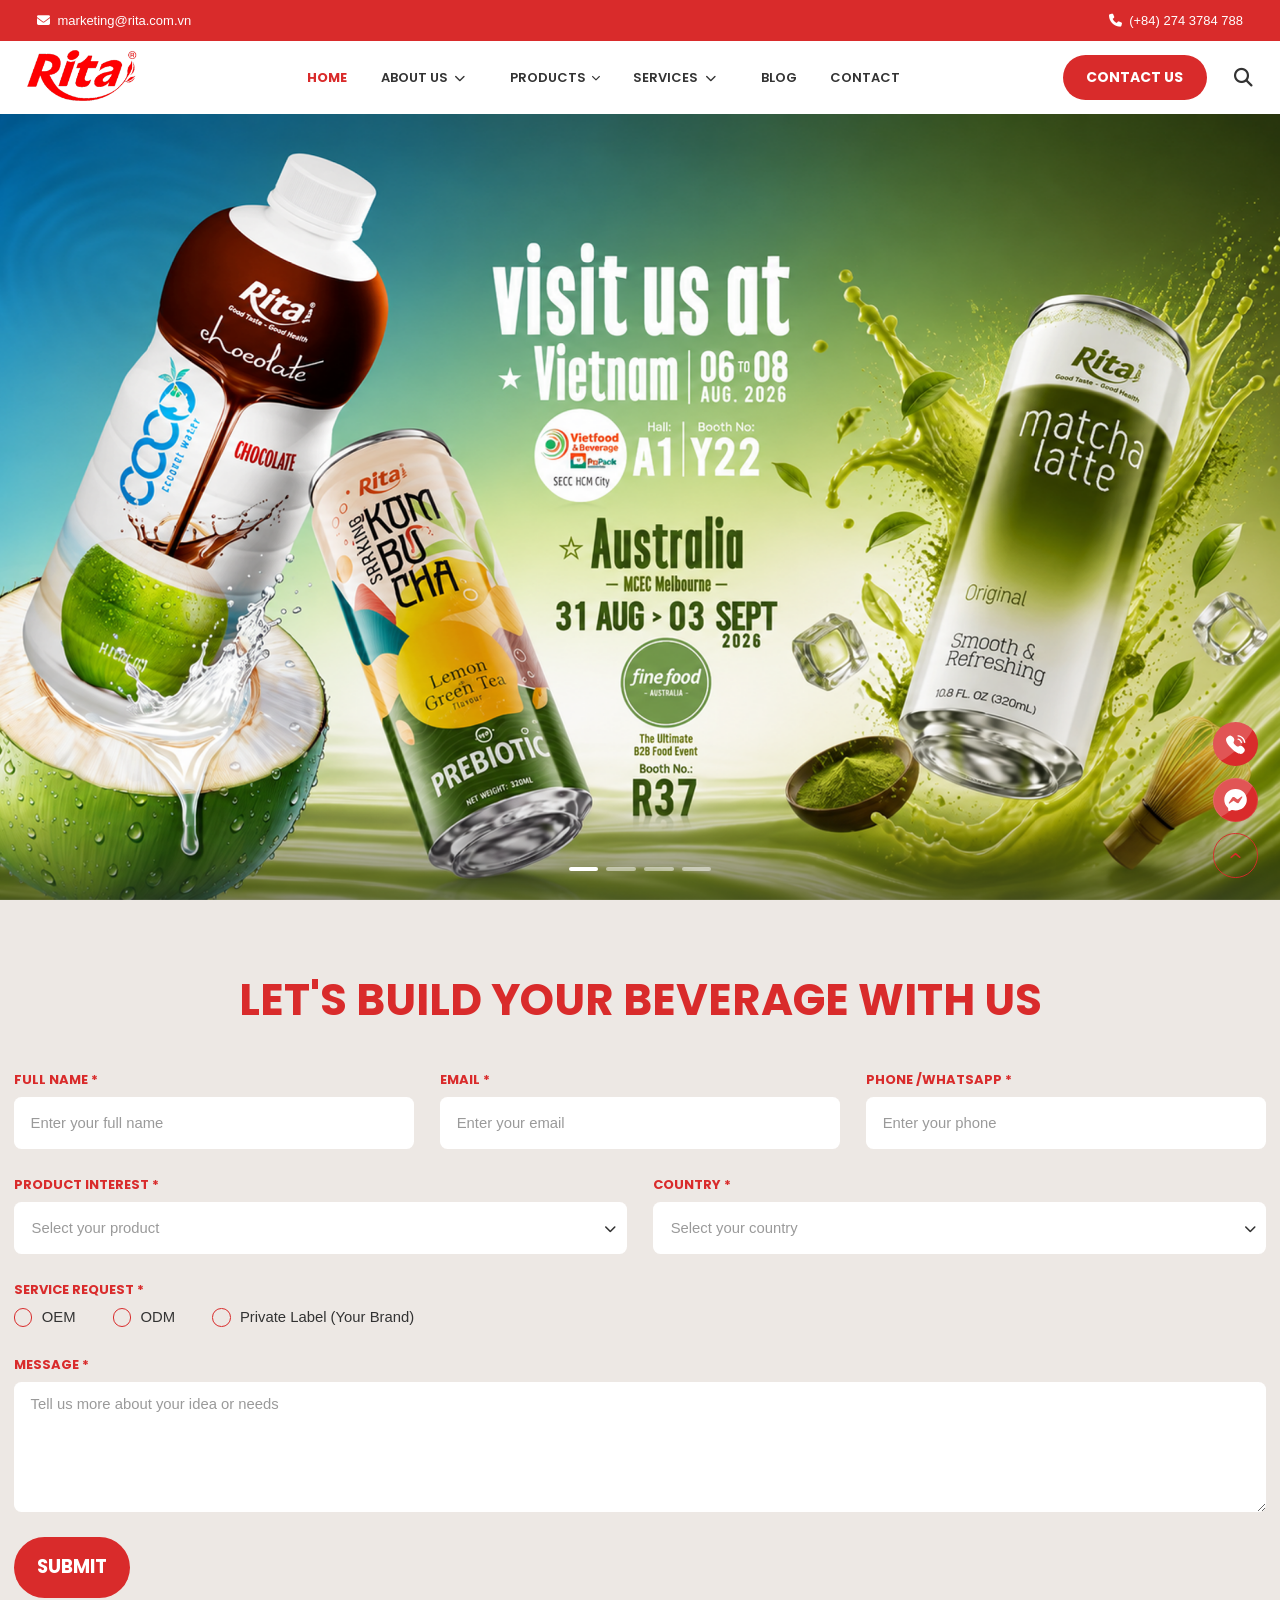
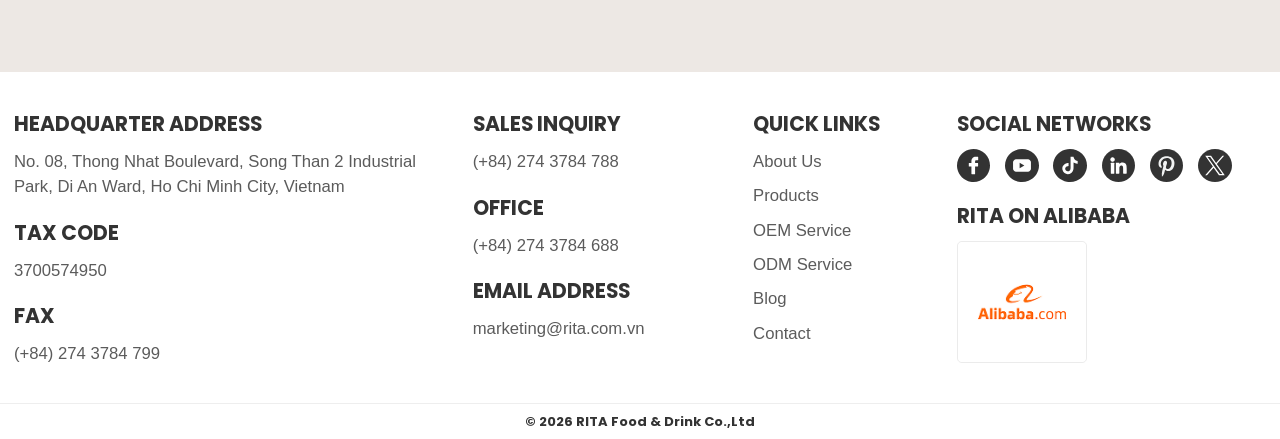
==== index.html @ 91e53f68 "Initial commit: RITA Beverage frontend rebuild Co-Authored-By: Claude Sonnet 5 <noreply@anthropic.co" ====
<!DOCTYPE html>
<html lang="en">

<head>
  <meta charset="utf-8">
  <title>RITA Beverage — The Global Beverage Powerhouse</title>
  <meta name="description"
    content="RITA — Vietnam's leading beverage manufacturer & exporter. OEM/ODM/Private Label premium drinks trusted in 200+ markets.">
  <meta name="keywords" content="RITA, beverage, Vietnam, OEM, ODM, private label, juice, soda">
  <meta name="robots" content="index, follow">
  <meta name="viewport" content="width=device-width, initial-scale=1.0, maximum-scale=1.0">
  <meta http-equiv="X-UA-Compatible" content="IE=edge">
  <link rel="stylesheet" href="./css/style.css">
</head>

<body>
  <div class="preloader preloaderJS">
    <svg class="preloader__logo" viewBox="0 0 372.11 204.11" preserveAspectRatio="xMidYMid meet" aria-hidden="true">
      <defs>
        <clipPath id="ritaLogoClip" clipPathUnits="userSpaceOnUse">
          <path clip-rule="evenodd" d="M255.07,118.64l-3.86,10.09h17.16s16.06-42.83,18.1-50c1.94-7.28-4.13-14.2-16.03-15.17-11.96-.91-25.81,5.18-34.76,10.07-3.87,11.49-5.74,17.14-5.74,17.14,0,0,8.85-8.12,20.55-10.63,11.77-2.49,15.33,2.34,14.54,5.96-.81,3.7-6.7,5.49-18.41,7.77-11.69,2.3-21.17,7.9-25.82,15.23-4.67,7.28-5.11,18.4,5.11,21.13,5.04,1.43,12.66-.09,18.58-3.27,6.15-3.34,10.59-8.34,10.59-8.34h0ZM261.3,99.41s-10.67.87-17.45,6.71c-6.82,5.74-5.29,9.47-2.49,11.02,2.84,1.49,8.72-.66,13.34-6.91,4.68-6.17,6.58-10.81,6.58-10.81h.01ZM306.05,102.12s10.13-4.86,11.62-15.68c1.44-10.79-4.25-18.06-4.25-18.06,0,0,3.66,9.05,0,21.09-3.01,10.16-7.37,12.64-7.37,12.64h0ZM106.98,100.67s19.79-.62,25.26-17.35c5.56-16.75.39-25.77-9.47-31.07-9.81-5.33-24.21-4.32-29.89-4.32h-12.15l-29.39,81.89h22.46l9.94-27.87s5.45,20.89,22.65,35.9c17.2,14.96,34.66,23.2,58.86,25.76,24.13,2.57,42.95,2.26,65.05-3.91,22.06-6.08,45.92-20.24,63.06-42.62,4.47.43,5.9,1.57,8,2.02,2.77.62,12.91-.44,17.67-12.95-4.87,5.6-8.47,9.67-17.42,11.45-.79.19-3.28.03-3.94-.17.87-.24,3.52-1.01,4.17-1.32,7.8-2.82,12.41-6.83,18.91-13.71-6.6,3.77-11.82,2.07-15.87,5.99-4.08,4.02-5.54,7.45-7.68,7.92-2.19.4-3.11-.2-3.11-.2,0,0,5.49-9.07,9.9-15.71,4.34-6.6,6.94-11.73,7.83-18.84.5-3.05.61-6.89.16-10.13-.55-4.2-1.79-7.52-1.79-7.52,0,0,.44,6.89-4.52,12.28-4.95,5.37-5.81,11.7-5.72,17.32.16,5.84-1.4,10.57-5.78,18.01-4.32,7.48-13.91,17.77-20.18,23.01-6.16,5.21-30.16,22-69.79,23.79-20.12.97-34.23-2.6-46.01-7.29-11.49-4.47-20.78-10.07-26.55-14.57-11.67-8.94-24.68-35.76-24.68-35.76h.01ZM87.38,90.93s20.96,3.3,25.14-10.48c4.32-13.79-10.84-14.77-15.72-15.41-5.35,15.58-9.42,25.89-9.42,25.89h0ZM209.39,65.86l4.17-13.05-10.88-.09s-10.71,16.85-25.7,19.19c-3.39,10.14-3.75,11.62-3.75,11.62h9.56s-7.13,19.4-10.1,28.97c-2.99,9.51-3.15,18.09,13.06,18.48,16.33.34,20.85-5.76,24.63-19.26-12.28,7.73-17.81,2.3-15.49-4.94,2.42-7.32,8.07-23.2,8.07-23.2h19.1l7.01-17.73h-19.66ZM171.76,64.72l-21.71,63.84h-21.44l21.72-63.69c3.23,3.03,8.78,4.09,15.21,2.39,2.14-.69,4.26-1.49,6.21-2.56h0ZM150.81,55.26c0-6.38,6.71-13.38,14.96-15.59,8.19-2.22,14.93,1.13,14.93,7.52s-6.74,13.41-14.93,15.66c-8.23,2.19-14.96-1.14-14.96-7.59h0ZM306.37,56.77v-10.88h5.54c1.25,0,2.18.38,2.76,1.14.4.55.74,1.18.74,1.92,0,.61-.22,1.16-.59,1.6-.36.46-.73.82-1.21.97.47.24.85.52,1.06.79.15.36.31,1.08.31,2.04v1.57c.09.27.22.44.52.55v.28h-2.54c-.12-.28-.15-.52-.15-.83-.08-.32-.08-.77-.08-1.36,0-.83-.05-1.39-.24-1.63-.28-.3-.73-.46-1.56-.46h-2.35v4.29h-2.21ZM308.57,50.66h2.68c.66,0,1.09-.11,1.43-.34.16-.22.35-.62.35-1.14,0-.32-.17-.69-.3-.94-.24-.31-.75-.44-1.29-.44h-2.88v2.88h.01ZM301.04,51.37c0-5.38,4.49-9.77,9.81-9.77h0c5.37,0,9.86,4.33,9.86,9.77h0c0,5.45-4.48,9.83-9.86,9.83h0c-5.31,0-9.81-4.38-9.81-9.83h0ZM302.85,51.37c0,4.4,3.55,7.98,8,7.98h0c4.41,0,8.03-3.58,8.03-7.98h0c0-4.38-3.62-7.99-8.03-7.99h0c-4.44,0-8,3.59-8,7.99h0Z" />
        </clipPath>
      </defs>
      <path class="preloader__logo-ghost" d="M255.07,118.64l-3.86,10.09h17.16s16.06-42.83,18.1-50c1.94-7.28-4.13-14.2-16.03-15.17-11.96-.91-25.81,5.18-34.76,10.07-3.87,11.49-5.74,17.14-5.74,17.14,0,0,8.85-8.12,20.55-10.63,11.77-2.49,15.33,2.34,14.54,5.96-.81,3.7-6.7,5.49-18.41,7.77-11.69,2.3-21.17,7.9-25.82,15.23-4.67,7.28-5.11,18.4,5.11,21.13,5.04,1.43,12.66-.09,18.58-3.27,6.15-3.34,10.59-8.34,10.59-8.34h0ZM261.3,99.41s-10.67.87-17.45,6.71c-6.82,5.74-5.29,9.47-2.49,11.02,2.84,1.49,8.72-.66,13.34-6.91,4.68-6.17,6.58-10.81,6.58-10.81h.01ZM306.05,102.12s10.13-4.86,11.62-15.68c1.44-10.79-4.25-18.06-4.25-18.06,0,0,3.66,9.05,0,21.09-3.01,10.16-7.37,12.64-7.37,12.64h0ZM106.98,100.67s19.79-.62,25.26-17.35c5.56-16.75.39-25.77-9.47-31.07-9.81-5.33-24.21-4.32-29.89-4.32h-12.15l-29.39,81.89h22.46l9.94-27.87s5.45,20.89,22.65,35.9c17.2,14.96,34.66,23.2,58.86,25.76,24.13,2.57,42.95,2.26,65.05-3.91,22.06-6.08,45.92-20.24,63.06-42.62,4.47.43,5.9,1.57,8,2.02,2.77.62,12.91-.44,17.67-12.95-4.87,5.6-8.47,9.67-17.42,11.45-.79.19-3.28.03-3.94-.17.87-.24,3.52-1.01,4.17-1.32,7.8-2.82,12.41-6.83,18.91-13.71-6.6,3.77-11.82,2.07-15.87,5.99-4.08,4.02-5.54,7.45-7.68,7.92-2.19.4-3.11-.2-3.11-.2,0,0,5.49-9.07,9.9-15.71,4.34-6.6,6.94-11.73,7.83-18.84.5-3.05.61-6.89.16-10.13-.55-4.2-1.79-7.52-1.79-7.52,0,0,.44,6.89-4.52,12.28-4.95,5.37-5.81,11.7-5.72,17.32.16,5.84-1.4,10.57-5.78,18.01-4.32,7.48-13.91,17.77-20.18,23.01-6.16,5.21-30.16,22-69.79,23.79-20.12.97-34.23-2.6-46.01-7.29-11.49-4.47-20.78-10.07-26.55-14.57-11.67-8.94-24.68-35.76-24.68-35.76h.01ZM87.38,90.93s20.96,3.3,25.14-10.48c4.32-13.79-10.84-14.77-15.72-15.41-5.35,15.58-9.42,25.89-9.42,25.89h0ZM209.39,65.86l4.17-13.05-10.88-.09s-10.71,16.85-25.7,19.19c-3.39,10.14-3.75,11.62-3.75,11.62h9.56s-7.13,19.4-10.1,28.97c-2.99,9.51-3.15,18.09,13.06,18.48,16.33.34,20.85-5.76,24.63-19.26-12.28,7.73-17.81,2.3-15.49-4.94,2.42-7.32,8.07-23.2,8.07-23.2h19.1l7.01-17.73h-19.66ZM171.76,64.72l-21.71,63.84h-21.44l21.72-63.69c3.23,3.03,8.78,4.09,15.21,2.39,2.14-.69,4.26-1.49,6.21-2.56h0ZM150.81,55.26c0-6.38,6.71-13.38,14.96-15.59,8.19-2.22,14.93,1.13,14.93,7.52s-6.74,13.41-14.93,15.66c-8.23,2.19-14.96-1.14-14.96-7.59h0ZM306.37,56.77v-10.88h5.54c1.25,0,2.18.38,2.76,1.14.4.55.74,1.18.74,1.92,0,.61-.22,1.16-.59,1.6-.36.46-.73.82-1.21.97.47.24.85.52,1.06.79.15.36.31,1.08.31,2.04v1.57c.09.27.22.44.52.55v.28h-2.54c-.12-.28-.15-.52-.15-.83-.08-.32-.08-.77-.08-1.36,0-.83-.05-1.39-.24-1.63-.28-.3-.73-.46-1.56-.46h-2.35v4.29h-2.21ZM308.57,50.66h2.68c.66,0,1.09-.11,1.43-.34.16-.22.35-.62.35-1.14,0-.32-.17-.69-.3-.94-.24-.31-.75-.44-1.29-.44h-2.88v2.88h.01ZM301.04,51.37c0-5.38,4.49-9.77,9.81-9.77h0c5.37,0,9.86,4.33,9.86,9.77h0c0,5.45-4.48,9.83-9.86,9.83h0c-5.31,0-9.81-4.38-9.81-9.83h0ZM302.85,51.37c0,4.4,3.55,7.98,8,7.98h0c4.41,0,8.03-3.58,8.03-7.98h0c0-4.38-3.62-7.99-8.03-7.99h0c-4.44,0-8,3.59-8,7.99h0Z" />
      <g clip-path="url(#ritaLogoClip)">
        <g class="preloader__logo-wave" transform="translate(0,157.5)">
          <animateTransform id="preloaderWaveRise" attributeName="transform" type="translate" from="0 157.5" to="0 0" dur="1.8s" begin="indefinite" fill="freeze" calcMode="spline" keySplines="0.25 0.1 0.25 1" keyTimes="0;1" />
          <path class="preloader__wave1" d="M-160,30 Q-140,6 -120,30 T-80,30 T-40,30 T0,30 T40,30 T80,30 T120,30 T160,30 T200,30 T240,30 T280,30 T320,30 T360,30 T400,30 T440,30 L440,220 L-160,220 Z">
            <animateTransform id="preloaderWave1Ripple" attributeName="transform" type="translate" from="0 0" to="-160 0" dur="1.5s" begin="indefinite" repeatCount="indefinite" repeatDur="1.8s" fill="freeze" />
          </path>
          <path class="preloader__wave2" d="M-200,45 Q-175,18 -150,45 T-100,45 T-50,45 T0,45 T50,45 T100,45 T150,45 T200,45 T250,45 T300,45 T350,45 T400,45 T450,45 L450,220 L-200,220 Z">
            <animateTransform id="preloaderWave2Ripple" attributeName="transform" type="translate" from="0 0" to="-100 0" dur="2.1s" begin="indefinite" repeatCount="indefinite" repeatDur="1.8s" fill="freeze" />
          </path>
          <rect class="preloader__logo-solid" x="-20" y="-20" width="420" height="250" opacity="0">
            <animate attributeName="opacity" from="0" to="1" begin="preloaderWaveRise.end" dur="0.35s" fill="freeze" />
          </rect>
        </g>
      </g>
    </svg>
  </div>

  <header class="hd">
    <div class="hd-top">
      <div class="hd-top__inner container">
        <a class="hd-top__mail" href="mailto:marketing@rita.com.vn"><i class="fas fa-envelope"></i><span>marketing@rita.com.vn</span></a>
        <p class="hd-top__msg"><span class="dot"></span>THE LEADING IN BEVERAGE MANUFACTURING FROM VIET NAM<span class="dot"></span></p>
        <a class="hd-top__tel" href="tel:+842743784788"><i class="fas fa-phone"></i><span>(+84) 274 3784 788</span></a>
      </div>
    </div>
    <div class="hd-bar">
        <div class="hd-main container">
          <div class="hd-logo"><a class="custom-logo-link" href="./index.html"><img
                src="./assets/images/logo-noslogan.png" alt="RITA" loading="lazy" /></a></div>
          <div class="hd-nav">
            <div class="menu-nav">
              <ul class="menu-list">
                <li class="menu-item current-menu-item"><a class="menu-link active" href="./index.html">HOME</a></li>
                <li class="menu-item dropdown"><a class="menu-link" href="./about.html">ABOUT US</a>
                  <ul class="menu-list">
                    <li class="menu-item"><a href="#">OUR STORY<i class="fas fa-chevron-right"></i></a></li>
                    <li class="menu-item"><a href="#">FACTORY &amp; CERTIFICATIONS<i class="fas fa-chevron-right"></i></a></li>
                  </ul>
                </li>
                <li class="menu-item mega"><a class="menu-link" href="./products.html">PRODUCTS<i class="fas fa-chevron-down"></i></a></li>
                <li class="menu-item dropdown"><a class="menu-link" href="#">SERVICES</a>
                  <ul class="menu-list">
                    <li class="menu-item"><a href="#">OEM / ODM<i class="fas fa-chevron-right"></i></a></li>
                    <li class="menu-item"><a href="#">PRIVATE LABEL<i class="fas fa-chevron-right"></i></a></li>
                  </ul>
                </li>
                <li class="menu-item"><a class="menu-link" href="./blog.html">BLOG</a></li>
                <li class="menu-item"><a class="menu-link" href="./contact.html">CONTACT</a></li>
              </ul>
            </div>
          </div>
          <div class="hd-right">
            <div class="btn-box"><a class="btn pri" href="./contact.html"><span class="txt"><span
                    class="txt-inner">CONTACT US</span></span></a></div>
            <div class="hd-sbtn srchOpenJS"><i class="fas fa-search"></i></div>
            <div class="burger">
              <div class="hamburger" id="hamburger">
                <svg class="ham" viewbox="0 0 100 100" width="48">
                  <path class="line top"
                    d="m 30,33 h 40 c 0,0 9.044436,-0.654587 9.044436,-8.508902 0,-7.854315 -8.024349,-11.958003 -14.89975,-10.85914 -6.875401,1.098863 -13.637059,4.171617 -13.637059,16.368042 v 40">
                  </path>
                  <path class="line middle" d="m 30,50 h 40"></path>
                  <path class="line bottom"
                    d="m 30,67 h 40 c 12.796276,0 15.357889,-11.717785 15.357889,-26.851538 0,-15.133752 -4.786586,-27.274118 -16.667516,-27.274118 -11.88093,0 -18.499247,6.994427 -18.435284,17.125656 l 0.252538,40">
                  </path>
                </svg>
              </div>
            </div>
          </div>
        </div>
        <div class="hd-search">
          <form action="">
            <i class="fas fa-search"></i>
            <input type="text" placeholder="Search..." />
          </form>
          <div class="hd-sbtn srchCloseJS"><i class="fas fa-times"></i></div>
        </div>
        <div class="hd-mega">
          <div class="hd-mega__wrap">
            <div class="hd-mega__inner container">
              <div class="hd-mega__menu">
                <ul class="hd-mega__list">
                  <li class="hd-mega__item"><a class="hd-mega__link" href="#">FRUIT JUICE</a></li>
                  <li class="hd-mega__item"><a class="hd-mega__link" href="#">ALOE VERA</a></li>
                  <li class="hd-mega__item"><a class="hd-mega__link" href="#">COCONUT WATER</a></li>
                  <li class="hd-mega__item"><a class="hd-mega__link" href="#">MILK DRINKS</a></li>
                  <li class="hd-mega__item"><a class="hd-mega__link" href="#">SOFT DRINKS</a></li>
                  <li class="hd-mega__item"><a class="hd-mega__link" href="#">COFFEE DRINKS</a></li>
                  <li class="hd-mega__item"><a class="hd-mega__link" href="#">SPARKLING DRINKS</a></li>
                  <li class="hd-mega__item"><a class="hd-mega__link" href="#">ENERGY DRINKS</a></li>
                  <li class="hd-mega__item"><a class="hd-mega__link" href="#">TEA DRINKS</a></li>
                </ul>
              </div>
            </div>
          </div>
        </div>
      </div>
    <div class="hd-overlay"></div>
    <div class="mobile-overlay"></div>
    <div class="mobile">
      <div class="mobile-con">
        <div class="mobile-wr">
          <div class="mobile-nav">
            <div class="menu-nav">
              <ul class="menu-list">
                <li class="menu-item"><a class="menu-link" href="./index.html">HOME</a></li>
                <li class="menu-item"><a class="menu-link" href="./about.html">ABOUT US</a></li>
                <li class="menu-item has-sub"><a class="menu-link mobileSubJS" href="./products.html"
                    data-sub="products">PRODUCTS<i class="fas fa-chevron-right"></i></a></li>
                <li class="menu-item"><a class="menu-link" href="#">SERVICES</a></li>
                <li class="menu-item"><a class="menu-link" href="./blog.html">BLOG</a></li>
                <li class="menu-item"><a class="menu-link" href="./contact.html">CONTACT</a></li>
              </ul>
            </div>
            <div class="mobile-content">
              <div class="social">
                <div class="social-list"> <a class="social-link" href="#"><i class="fab fa-tiktok"></i></a><a
                    class="social-link" href="#"><i class="fab fa-facebook-f"></i></a><a class="social-link"
                    href="#"><i class="fab fa-youtube"></i></a><a class="social-link" href="#"><i
                      class="fab fa-linkedin-in"></i></a></div>
              </div>
            </div>
          </div>
        </div>
      </div>
      <div class="mobile-sub" data-sub-panel="products">
        <div class="mobile-sub__intro">
          <div class="mobile-sub__head mobileBackJS"><i class="fas fa-chevron-left"></i><span
              class="mobile-sub__title t-32">OUR PRODUCTS</span></div>
          <p class="mobile-sub__desc">From tropical juices to functional drinks — explore the full range we craft,
            bottle, and deliver worldwide.</p>
          <div class="btn-box"><a class="btn third" href="./products.html"><span class="txt"><span
                  class="txt-inner">EXPLORE NOW</span></span></a></div>
        </div>
        <ul class="mobile-sub__list">
          <li><a href="#">FRUIT JUICE</a></li>
          <li><a href="#">ALOE VERA</a></li>
          <li><a href="#">COCONUT WATER</a></li>
          <li><a href="#">MILK DRINKS</a></li>
          <li><a href="#">SOFT DRINKS</a></li>
          <li><a href="#">COFFEE DRINKS</a></li>
          <li><a href="#">SPARKLING DRINKS</a></li>
          <li><a href="#">ENERGY DRINKS</a></li>
          <li><a href="#">TEA DRINKS</a></li>
        </ul>
      </div>
    </div>
  </header>

  <main class="main pd-top">
    <section class="hero home-hero__slider">
      <div class="swiper">
        <div class="swiper-wrapper">
          <div class="swiper-slide">
            <div class="hero__bg"><img src="./assets/images/banner-root.png" alt="RITA Beverage — visit us at Vietfood &amp; Beverage 2026 and Fine Food Australia 2026" loading="eager" /></div>
          </div>
          <div class="swiper-slide">
            <div class="hero__bg"><img src="./assets/images/banner-1.png" alt="RITA Orange Cream Prebiotic Soda" loading="lazy" /></div>
          </div>
          <div class="swiper-slide">
            <div class="hero__bg"><img src="./assets/images/banner-2.png" alt="RITA Bird's Nest Coconut Milk" loading="lazy" /></div>
          </div>
          <div class="swiper-slide">
            <div class="hero__bg"><img src="./assets/images/banner-3.png" alt="RITA Purple Compound Juice" loading="lazy" /></div>
          </div>
        </div>
      </div>
      <div class="swiper-pagination"></div>
    </section>
  </main>

  <section class="lead-form">
    <div class="container">
      <h2 class="lead-form__title">Let's build your beverage with us</h2>
      <form class="lead-form__form" action="">
        <div class="lead-form__row">
          <label class="lead-form__field">
            <span class="lead-form__label">Full Name *</span>
            <input type="text" name="full_name" placeholder="Enter your full name" required>
          </label>
          <label class="lead-form__field">
            <span class="lead-form__label">Email *</span>
            <input type="email" name="email" placeholder="Enter your email" required>
          </label>
          <label class="lead-form__field">
            <span class="lead-form__label">Phone /Whatsapp *</span>
            <input type="tel" name="phone" placeholder="Enter your phone" required>
          </label>
        </div>
        <div class="lead-form__row lead-form__row--2">
          <label class="lead-form__field">
            <span class="lead-form__label">Product Interest *</span>
            <select class="re-select-main" name="product" data-placeholder="Select your product">
              <option value=""></option>
              <option>All Products</option>
              <option>Fruit Juice</option>
              <option>Aloe Vera</option>
              <option>Coconut Water</option>
              <option>Milk Drinks</option>
              <option>Soft Drinks</option>
              <option>Coffee Drinks</option>
              <option>Sparkling Drinks</option>
              <option>Energy Drinks</option>
              <option>Tea Drinks</option>
            </select>
          </label>
          <label class="lead-form__field">
            <span class="lead-form__label">Country *</span>
            <select class="re-select-main" name="country" data-placeholder="Select your country">
              <option value=""></option>
              <option>United States</option>
              <option>United Kingdom</option>
              <option>Germany</option>
              <option>France</option>
              <option>Japan</option>
              <option>South Korea</option>
              <option>China</option>
              <option>Australia</option>
              <option>UAE</option>
              <option>Other</option>
            </select>
          </label>
        </div>
        <div class="lead-form__field lead-form__field--full">
          <span class="lead-form__label">Service Request *</span>
          <div class="lead-form__radios">
            <label class="lead-form__radio"><input type="radio" name="service" value="OEM"><span class="dot"></span>OEM</label>
            <label class="lead-form__radio"><input type="radio" name="service" value="ODM"><span class="dot"></span>ODM</label>
            <label class="lead-form__radio"><input type="radio" name="service" value="Private Label"><span class="dot"></span>Private Label (Your Brand)</label>
          </div>
        </div>
        <label class="lead-form__field lead-form__field--full">
          <span class="lead-form__label">Message *</span>
          <textarea name="message" rows="4" placeholder="Tell us more about your idea or needs" required></textarea>
        </label>
        <div class="btn-box"><button class="btn pri" type="submit"><span class="txt"><span class="txt-inner">SUBMIT</span></span></button></div>
      </form>
    </div>
  </section>

  <footer class="ft">
    <div class="container">
      <div class="ft-top">
        <div class="ft-flex row">
          <div class="ft-item col">
            <div class="wrapper">
              <p class="ft-tt t-24">Headquarter Address</p>
              <ul class="ft-add t-20">
                <li class="ft-add__item">
                  <p class="txt">No. 08, Thong Nhat Boulevard, Song Than 2 Industrial Park, Di An Ward, Ho Chi Minh
                    City, Vietnam</p>
                </li>
              </ul>
            </div>
            <div class="wrapper">
              <p class="ft-tt t-24">Tax CODE</p>
              <ul class="ft-add t-20">
                <li class="ft-add__item">
                  <p class="txt">3700574950</p>
                </li>
              </ul>
            </div>
            <div class="wrapper">
              <p class="ft-tt t-24">FAX</p>
              <ul class="ft-add t-20">
                <li class="ft-add__item">
                  <p class="txt">(+84) 274 3784 799</p>
                </li>
              </ul>
            </div>
          </div>
          <div class="ft-item col">
            <div class="wrapper">
              <p class="ft-tt t-24">Sales inquiry</p>
              <ul class="ft-add t-20">
                <li class="ft-add__item">
                  <p class="txt">(+84) 274 3784 788</p>
                </li>
              </ul>
            </div>
            <div class="wrapper">
              <p class="ft-tt t-24">OFFICE</p>
              <ul class="ft-add t-20">
                <li class="ft-add__item">
                  <p class="txt">(+84) 274 3784 688</p>
                </li>
              </ul>
            </div>
            <div class="wrapper">
              <p class="ft-tt t-24">Email Address</p>
              <ul class="ft-add t-20">
                <li class="ft-add__item">
                  <p class="txt">marketing@rita.com.vn</p>
                </li>
              </ul>
            </div>
          </div>
          <div class="ft-item col">
            <div class="wrapper">
              <p class="ft-tt t-24">Quick Links</p>
              <ul class="menu-list t-20">
                <li class="menu-item"> <a class="menu-link" href="./about.html"> About Us</a></li>
                <li class="menu-item"> <a class="menu-link" href="#"> Products</a></li>
                <li class="menu-item"> <a class="menu-link" href="#"> OEM Service</a></li>
                <li class="menu-item"> <a class="menu-link" href="#"> ODM Service</a></li>
                <li class="menu-item"> <a class="menu-link" href="./blog.html"> Blog</a></li>
                <li class="menu-item"> <a class="menu-link" href="./contact.html"> Contact</a></li>
              </ul>
            </div>
          </div>
          <div class="ft-item col">
            <div class="wrapper">
              <p class="ft-tt t-24">Social Networks</p>
              <div class="social-list ft-social">
                <a class="social-link" href="https://www.facebook.com/beveragevietnam" target="_blank" rel="noopener" aria-label="Join Us on Facebook"><img src="./assets/images/ic-facebook.svg" alt="Facebook" loading="lazy" /></a>
                <a class="social-link" href="https://www.youtube.com/c/RitaBeverage" target="_blank" rel="noopener" aria-label="Watching on Youtube"><img src="./assets/images/ic-youtube.svg" alt="Youtube" loading="lazy" /></a>
                <a class="social-link" href="https://www.tiktok.com/@ritabeverage" target="_blank" rel="noopener" aria-label="Watching on Tiktok"><img src="./assets/images/ic-tiktok.svg" alt="Tiktok" loading="lazy" /></a>
                <a class="social-link" href="https://www.linkedin.com/company/rita-food-drink-co-ltd" target="_blank" rel="noopener" aria-label="Join Us on Linkedin"><img src="./assets/images/ic-linked.svg" alt="Linked In" loading="lazy" /></a>
                <a class="social-link" href="https://www.pinterest.com/ritafooddrink" target="_blank" rel="noopener" aria-label="Join Us on Pinterest"><img src="./assets/images/ic-pinterest.svg" alt="Pinterest" loading="lazy" /></a>
                <a class="social-link" href="https://x.com/ritavietnam" target="_blank" rel="noopener" aria-label="Follow Us on X"><img src="./assets/images/ic-x.svg" alt="X" loading="lazy" /></a>
              </div>
            </div>
            <div class="wrapper">
              <p class="ft-tt t-24">Rita on Alibaba</p>
              <a class="ft-alibaba" href="https://vn105660124.trustpass.alibaba.com/" target="_blank" rel="noopener"><img src="./assets/images/alibaba.png" alt="RITA on Alibaba" loading="lazy" /></a>
            </div>
          </div>
        </div>
      </div>
    </div>
    <div class="ft-bottom">
      <div class="container">
        <div class="ft-bottom__flex">
          <div class="ft-bottom__text">
            <p class="txt">© 2026 RITA Food &amp; Drink Co.,Ltd</p>
          </div>
        </div>
      </div>
    </div>
  </footer>

  <div class="sidefix">
    <a class="sidefix-item" href="tel:+842743784788" aria-label="Call us"><img src="./assets/images/cta-phone.svg" alt="" loading="lazy" /></a>
    <a class="sidefix-item" href="#" aria-label="Chat with us"><img src="./assets/images/cta-mess.svg" alt="" loading="lazy" /></a>
    <div class="sidefix-item back-to-top backToTop" aria-label="Back to top"><img src="./assets/images/cta-totop.svg" alt="" loading="lazy" /></div>
  </div>

  <script src="./assets/library/jquery/jquery.js"></script>
  <script src="./assets/library/jquery/jquery-migrate.js"></script>
  <script src="./assets/library/aos/aos.js"></script>
  <script src="./assets/library/gsap/gsap.min.js"></script>
  <script src="./assets/library/gsap/ScrollTrigger.min.js"></script>
  <script src="./assets/library/ukiyo/ukiyo.min.js"></script>
  <script src="./js/main.js?v=2" type="module"></script>
</body>

</html>
---- css/style.css ----
@charset "UTF-8";

@import url("../assets/library/fontawesome/css/all.css");

@import url("../assets/library/fontawesome/fontawesome/fontawesome.css");

@import url("../assets/library/aos/aos.css");

@import url("../assets/library/swiper/swiper-bundle.min.css");

@import url("../assets/library/splide/splide.min.css");

@import url("../assets/library/select2/select2.min.css");

@font-face {
  font-family: "Poppins";
  font-style: normal;
  font-weight: 400;
  font-display: swap;
  src: url("../assets/fonts/poppins/poppins-400-latin.woff2") format("woff2");
  unicode-range: U+0000-00FF, U+0131, U+0152-0153, U+02BB-02BC, U+02C6, U+02DA, U+02DC, U+0304, U+0308, U+0329, U+2000-206F, U+20AC, U+2122, U+2191, U+2193, U+2212, U+2215, U+FEFF, U+FFFD;
}

@font-face {
  font-family: "Poppins";
  font-style: normal;
  font-weight: 400;
  font-display: swap;
  src: url("../assets/fonts/poppins/poppins-400-latin-ext.woff2") format("woff2");
  unicode-range: U+0100-02BA, U+02BD-02C5, U+02C7-02CC, U+02CE-02D7, U+02DD-02FF, U+0304, U+0308, U+0329, U+1D00-1DBF, U+1E00-1E9F, U+1EF2-1EFF, U+2020, U+20A0-20AB, U+20AD-20C0, U+2113, U+2C60-2C7F, U+A720-A7FF;
}

@font-face {
  font-family: "Poppins";
  font-style: normal;
  font-weight: 500;
  font-display: swap;
  src: url("../assets/fonts/poppins/poppins-500-latin.woff2") format("woff2");
  unicode-range: U+0000-00FF, U+0131, U+0152-0153, U+02BB-02BC, U+02C6, U+02DA, U+02DC, U+0304, U+0308, U+0329, U+2000-206F, U+20AC, U+2122, U+2191, U+2193, U+2212, U+2215, U+FEFF, U+FFFD;
}

@font-face {
  font-family: "Poppins";
  font-style: normal;
  font-weight: 500;
  font-display: swap;
  src: url("../assets/fonts/poppins/poppins-500-latin-ext.woff2") format("woff2");
  unicode-range: U+0100-02BA, U+02BD-02C5, U+02C7-02CC, U+02CE-02D7, U+02DD-02FF, U+0304, U+0308, U+0329, U+1D00-1DBF, U+1E00-1E9F, U+1EF2-1EFF, U+2020, U+20A0-20AB, U+20AD-20C0, U+2113, U+2C60-2C7F, U+A720-A7FF;
}

@font-face {
  font-family: "Poppins";
  font-style: normal;
  font-weight: 600;
  font-display: swap;
  src: url("../assets/fonts/poppins/poppins-600-latin.woff2") format("woff2");
  unicode-range: U+0000-00FF, U+0131, U+0152-0153, U+02BB-02BC, U+02C6, U+02DA, U+02DC, U+0304, U+0308, U+0329, U+2000-206F, U+20AC, U+2122, U+2191, U+2193, U+2212, U+2215, U+FEFF, U+FFFD;
}

@font-face {
  font-family: "Poppins";
  font-style: normal;
  font-weight: 600;
  font-display: swap;
  src: url("../assets/fonts/poppins/poppins-600-latin-ext.woff2") format("woff2");
  unicode-range: U+0100-02BA, U+02BD-02C5, U+02C7-02CC, U+02CE-02D7, U+02DD-02FF, U+0304, U+0308, U+0329, U+1D00-1DBF, U+1E00-1E9F, U+1EF2-1EFF, U+2020, U+20A0-20AB, U+20AD-20C0, U+2113, U+2C60-2C7F, U+A720-A7FF;
}

@font-face {
  font-family: "Poppins";
  font-style: normal;
  font-weight: 700;
  font-display: swap;
  src: url("../assets/fonts/poppins/poppins-700-latin.woff2") format("woff2");
  unicode-range: U+0000-00FF, U+0131, U+0152-0153, U+02BB-02BC, U+02C6, U+02DA, U+02DC, U+0304, U+0308, U+0329, U+2000-206F, U+20AC, U+2122, U+2191, U+2193, U+2212, U+2215, U+FEFF, U+FFFD;
}

@font-face {
  font-family: "Poppins";
  font-style: normal;
  font-weight: 700;
  font-display: swap;
  src: url("../assets/fonts/poppins/poppins-700-latin-ext.woff2") format("woff2");
  unicode-range: U+0100-02BA, U+02BD-02C5, U+02C7-02CC, U+02CE-02D7, U+02DD-02FF, U+0304, U+0308, U+0329, U+1D00-1DBF, U+1E00-1E9F, U+1EF2-1EFF, U+2020, U+20A0-20AB, U+20AD-20C0, U+2113, U+2C60-2C7F, U+A720-A7FF;
}

@font-face {
  font-family: "Quicksand";
  font-style: normal;
  font-weight: 300 700;
  font-display: swap;
  src: url("../assets/fonts/quicksand/quicksand-variable-latin.woff2") format("woff2");
  unicode-range: U+0000-00FF, U+0131, U+0152-0153, U+02BB-02BC, U+02C6, U+02DA, U+02DC, U+0304, U+0308, U+0329, U+2000-206F, U+20AC, U+2122, U+2191, U+2193, U+2212, U+2215, U+FEFF, U+FFFD;
}

@font-face {
  font-family: "Quicksand";
  font-style: normal;
  font-weight: 300 700;
  font-display: swap;
  src: url("../assets/fonts/quicksand/quicksand-variable-latin-ext.woff2") format("woff2");
  unicode-range: U+0100-02BA, U+02BD-02C5, U+02C7-02CC, U+02CE-02D7, U+02DD-02FF, U+0304, U+0308, U+0329, U+1D00-1DBF, U+1E00-1E9F, U+1EF2-1EFF, U+2020, U+20A0-20AB, U+20AD-20C0, U+2113, U+2C60-2C7F, U+A720-A7FF;
}

@font-face {
  font-family: "Quicksand";
  font-style: normal;
  font-weight: 300 700;
  font-display: swap;
  src: url("../assets/fonts/quicksand/quicksand-variable-vietnamese.woff2") format("woff2");
  unicode-range: U+0102-0103, U+0110-0111, U+0128-0129, U+0168-0169, U+01A0-01A1, U+01AF-01B0, U+0300-0301, U+0303-0304, U+0308-0309, U+0323, U+0329, U+1EA0-1EF9, U+20AB;
}

html,
body,
div,
span,
applet,
object,
iframe,
h1,
h2,
h3,
h4,
h5,
h6,
p,
blockquote,
pre,
a,
abbr,
acronym,
address,
big,
cite,
code,
del,
dfn,
em,
img,
ins,
kbd,
q,
s,
samp,
small,
strike,
strong,
sub,
sup,
tt,
var,
b,
u,
i,
center,
dl,
dt,
dd,
ol,
ul,
li,
fieldset,
form,
label,
legend,
table,
caption,
tbody,
tfoot,
thead,
tr,
th,
td,
article,
aside,
canvas,
details,
embed,
figure,
figcaption,
footer,
header,
hgroup,
menu,
nav,
output,
ruby,
section,
summary,
time,
mark,
audio,
video {
  margin: 0;
  padding: 0;
  border: 0;
  font-size: 100%;
  font: inherit;
  vertical-align: baseline;
}

article,
aside,
details,
figcaption,
figure,
footer,
header,
hgroup,
menu,
nav,
section {
  display: block;
}

body {
  line-height: 1;
}

ol,
ul {
  list-style: none;
}

blockquote,
q {
  quotes: none;
}

blockquote:before,
blockquote:after,
q:before,
q:after {
  content: "";
  content: none;
}

table {
  border-collapse: collapse;
  border-spacing: 0;
}

:root {
  --size-hd: 7.9rem;
  --size-hd__top: 4.4rem;
  --pd-sc: 8rem;
  --pd: 4rem;
  --radius: 1.6rem;
  --radius-xl: 2.4rem;
  --radius-sm: 0.5rem;
  --cl-bd: rgba(0, 0, 0, 0.08);
  --transition: 0.6s calc(var(--char-index) * 0.02s) ease-in-out;
  --container: 126.8rem;
  --container-fluid: 144.6rem;
  --recontainer: calc(100vw - (100vw - var(--container) + 3rem) / 2);
  --half: calc((100vw - var(--container) + 3rem) / 2);
  --color-text: #333333;
  --color-sub: #6f6f6f;
  --color-des: #5B5B5B;
  --color-pri: #D92B2B;
  --color-green: #299546;
  --color-blue: #F3F4FD;
  --color-red: #E70101;
  --color-cream: #EDE8E4;
  --color-gold: #EBA70B;
  --color-sky: #4A97DC;
  --color-leaf: #5D8929;
  --color-border: rgba(36, 36, 36, 0.2);
  --bd-white: rgba(255, 255, 255, 0.2);
  --sdow: 0 0.4rem 2rem rgba(0, 0, 0, 0.5);
  --dr-sdow: drop-shadow(0px 8px 24px rgba(0, 0, 0, 0.1));
  --filter-pri: brightness(0) saturate(100%) invert(52%) sepia(55%) saturate(6390%) hue-rotate(349deg) brightness(91%) contrast(88%);
  --filter-second: brightness(0) saturate(100%) invert(40%) sepia(0%) saturate(1518%) hue-rotate(181deg) brightness(86%) contrast(92%);
  --filter-red: brightness(0) saturate(100%) invert(30%) sepia(73%) saturate(2069%) hue-rotate(336deg) brightness(87%) contrast(100%);
  --color-linear1: linear-gradient(270deg, #0034D1 0%, #2C75F4 50%, #00CED1 100%);
  --color-linear2: linear-gradient(180deg, #0733BB 0%, #1F3CAB 26.44%, #0E1468 60.1%, #102482 86.54%, #0566EB 100%);
  --cubic: cubic-bezier(0.4, 0, 0, 0.9);
  --curve: calc(119.29 / 1512 * 100vw);
  --curve-ratio: 1512/119.29;
  --curve2: calc(180 / 1512 * 100vw);
  --curve-ratio2: 1512/180;
}

@media (max-width: 1200px) {
  :root {
    --size-hd__top: 6rem;
    --size-hd__bottom: 0;
    --pd-sc: 4.8rem;
    --radius: 1.6rem;
    --radius-xl: 1.6rem;
    --size-hd: 6rem;
    --pd: 2rem;
    --recontainer: calc(100% - 1.5rem);
    --half: 1.5rem;
    --rds: 4rem;
  }


}

* {
  box-sizing: border-box;
}

html {
  font-size: 62.5%;
  scroll-behavior: smooth;
}

@media screen and (max-width: 1200px) {

  html,
  body {
    overscroll-behavior-x: none;
  }

  /* clip tràn ngang ở .main (không phải html/body) để không phá sticky của header */
  .main {
    overflow-x: clip;
  }


}

@media screen and (min-width: 2000px) {
  html {
    font-size: 80%;
  }


}

@media (min-width: 1201px) and (max-width: 1536px) {
  html {
    font-size: 58%;
  }


}

body {
  font-family: "Quicksand", sans-serif;
  font-size: 16px;
  font-weight: 400;
  line-height: 1.5;
  color: var(--color-des);
  overflow: hidden auto;
  background-color: #FFFFFF;
}

@media screen and (min-width: 2000px) {
  body {
    font-size: 20px;
  }


}

a {
  text-decoration: none;
  color: inherit;
}

h1,
h2,
h3,
h4,
h5,
h6,
.ft-tt,
.hd-mega__title,
.mobile-sub__title {
  font-family: "Poppins", sans-serif;
}

button,
select {
  border: none;
  outline: none;
  cursor: pointer;
  -webkit-appearance: none;
  cursor: pointer;
  font-family: "Quicksand", sans-serif;
}

button {
  padding: 0;
  background-color: transparent;
}

input,
textarea {
  -webkit-appearance: none;
  -moz-appearance: none;
  appearance: none;
  outline: none;
  font-family: "Quicksand", sans-serif;
  font-size: 1.6rem;
}

.main {
  min-height: 68vh;
  padding-top: 0;
}

@media screen and (max-width: 600px) {
  .page-blog-detail .article>.container>.article__inner.ss-mg {
    margin-top: 0;
  }


}

.page-blog-detail .article>.container>.article__inner,
.page-blog-detail .article>.container>.article__layout {
  max-width: 110rem;
  margin-left: auto;
  margin-right: auto;
}

.container {
  width: 100%;
  max-width: var(--container-fluid);
  height: 100%;
  margin: 0 auto;
  padding: 0 1.5rem;
}

.no-scroll {
  touch-action: none;
  -webkit-overflow-scrolling: none;
  overflow: hidden;
  overscroll-behavior: none;
}

iframe {
  vertical-align: middle;
}

img {
  max-width: 100%;
  border-radius: inherit;
  height: auto;
}

.row {
  --cg: 2.4rem;
  --rg: 2.4rem;
  display: flex;
  flex-wrap: wrap;
  margin: 0 calc(var(--cg) / 2 * -1) calc(var(--rg) * -1);
}

.col {
  width: 100%;
  padding: 0 calc(var(--cg) / 2);
  margin-bottom: var(--rg);
}

@-webkit-keyframes phoneRing {
  0% {
    transform: rotate(0) scale(1) skew(1deg);
  }

  10% {
    transform: rotate(-25deg) scale(1) skew(1deg);
  }

  20% {
    transform: rotate(25deg) scale(1) skew(1deg);
  }

  30% {
    transform: rotate(-25deg) scale(1) skew(1deg);
  }

  40% {
    transform: rotate(25deg) scale(1) skew(1deg);
  }

  50% {
    transform: rotate(0) scale(1) skew(1deg);
  }

  100% {
    transform: rotate(0) scale(1) skew(1deg);
  }
}

@-moz-keyframes phoneRing {
  0% {
    transform: rotate(0) scale(1) skew(1deg);
  }

  10% {
    transform: rotate(-25deg) scale(1) skew(1deg);
  }

  20% {
    transform: rotate(25deg) scale(1) skew(1deg);
  }

  30% {
    transform: rotate(-25deg) scale(1) skew(1deg);
  }

  40% {
    transform: rotate(25deg) scale(1) skew(1deg);
  }

  50% {
    transform: rotate(0) scale(1) skew(1deg);
  }

  100% {
    transform: rotate(0) scale(1) skew(1deg);
  }
}

@-ms-keyframes phoneRing {
  0% {
    transform: rotate(0) scale(1) skew(1deg);
  }

  10% {
    transform: rotate(-25deg) scale(1) skew(1deg);
  }

  20% {
    transform: rotate(25deg) scale(1) skew(1deg);
  }

  30% {
    transform: rotate(-25deg) scale(1) skew(1deg);
  }

  40% {
    transform: rotate(25deg) scale(1) skew(1deg);
  }

  50% {
    transform: rotate(0) scale(1) skew(1deg);
  }

  100% {
    transform: rotate(0) scale(1) skew(1deg);
  }
}

@-o-keyframes phoneRing {
  0% {
    transform: rotate(0) scale(1) skew(1deg);
  }

  10% {
    transform: rotate(-25deg) scale(1) skew(1deg);
  }

  20% {
    transform: rotate(25deg) scale(1) skew(1deg);
  }

  30% {
    transform: rotate(-25deg) scale(1) skew(1deg);
  }

  40% {
    transform: rotate(25deg) scale(1) skew(1deg);
  }

  50% {
    transform: rotate(0) scale(1) skew(1deg);
  }

  100% {
    transform: rotate(0) scale(1) skew(1deg);
  }
}

@keyframes phoneRing {
  0% {
    transform: rotate(0) scale(1) skew(1deg);
  }

  10% {
    transform: rotate(-25deg) scale(1) skew(1deg);
  }

  20% {
    transform: rotate(25deg) scale(1) skew(1deg);
  }

  30% {
    transform: rotate(-25deg) scale(1) skew(1deg);
  }

  40% {
    transform: rotate(25deg) scale(1) skew(1deg);
  }

  50% {
    transform: rotate(0) scale(1) skew(1deg);
  }

  100% {
    transform: rotate(0) scale(1) skew(1deg);
  }
}

@-webkit-keyframes fadeIn {
  from {
    opacity: 0;
  }

  to {
    opacity: 1;
  }
}

@-moz-keyframes fadeIn {
  from {
    opacity: 0;
  }

  to {
    opacity: 1;
  }
}

@-ms-keyframes fadeIn {
  from {
    opacity: 0;
  }

  to {
    opacity: 1;
  }
}

@-o-keyframes fadeIn {
  from {
    opacity: 0;
  }

  to {
    opacity: 1;
  }
}

@keyframes fadeIn {
  from {
    opacity: 0;
  }

  to {
    opacity: 1;
  }
}

@-webkit-keyframes shine {
  100% {
    left: 125%;
  }
}

@-moz-keyframes shine {
  100% {
    left: 125%;
  }
}

@-ms-keyframes shine {
  100% {
    left: 125%;
  }
}

@-o-keyframes shine {
  100% {
    left: 125%;
  }
}

@keyframes shine {
  100% {
    left: 125%;
  }
}

@-webkit-keyframes ZoomIn {
  0% {
    transform: scale(0.95);
    opacity: 0;
  }

  100% {
    transform: scale(1);
    opacity: 1;
  }
}

@-moz-keyframes ZoomIn {
  0% {
    transform: scale(0.95);
    opacity: 0;
  }

  100% {
    transform: scale(1);
    opacity: 1;
  }
}

@-ms-keyframes ZoomIn {
  0% {
    transform: scale(0.95);
    opacity: 0;
  }

  100% {
    transform: scale(1);
    opacity: 1;
  }
}

@-o-keyframes ZoomIn {
  0% {
    transform: scale(0.95);
    opacity: 0;
  }

  100% {
    transform: scale(1);
    opacity: 1;
  }
}

@keyframes ZoomIn {
  0% {
    transform: scale(0.95);
    opacity: 0;
  }

  100% {
    transform: scale(1);
    opacity: 1;
  }
}

@-webkit-keyframes Spinner {
  0% {
    transform: rotate(0);
  }

  100% {
    transform: rotate(360deg);
  }
}

@-moz-keyframes Spinner {
  0% {
    transform: rotate(0);
  }

  100% {
    transform: rotate(360deg);
  }
}

@-ms-keyframes Spinner {
  0% {
    transform: rotate(0);
  }

  100% {
    transform: rotate(360deg);
  }
}

@-o-keyframes Spinner {
  0% {
    transform: rotate(0);
  }

  100% {
    transform: rotate(360deg);
  }
}

@keyframes Spinner {
  0% {
    transform: rotate(0);
  }

  100% {
    transform: rotate(360deg);
  }
}

@-webkit-keyframes BTT {
  0% {
    opacity: 0;
  }

  33% {
    opacity: 1;
  }

  66% {
    opacity: 0;
  }

  100% {
    opacity: 0;
  }
}

@-moz-keyframes BTT {
  0% {
    opacity: 0;
  }

  33% {
    opacity: 1;
  }

  66% {
    opacity: 0;
  }

  100% {
    opacity: 0;
  }
}

@-ms-keyframes BTT {
  0% {
    opacity: 0;
  }

  33% {
    opacity: 1;
  }

  66% {
    opacity: 0;
  }

  100% {
    opacity: 0;
  }
}

@-o-keyframes BTT {
  0% {
    opacity: 0;
  }

  33% {
    opacity: 1;
  }

  66% {
    opacity: 0;
  }

  100% {
    opacity: 0;
  }
}

@keyframes BTT {
  0% {
    opacity: 0;
  }

  33% {
    opacity: 1;
  }

  66% {
    opacity: 0;
  }

  100% {
    opacity: 0;
  }
}

@-webkit-keyframes fadeInUp {
  from {
    opacity: 0;
    transform: translate3d(0, 20%, 0);
  }

  to {
    opacity: 1;
    transform: translate3d(0, 0, 0);
  }
}

@-moz-keyframes fadeInUp {
  from {
    opacity: 0;
    transform: translate3d(0, 20%, 0);
  }

  to {
    opacity: 1;
    transform: translate3d(0, 0, 0);
  }
}

@-ms-keyframes fadeInUp {
  from {
    opacity: 0;
    transform: translate3d(0, 20%, 0);
  }

  to {
    opacity: 1;
    transform: translate3d(0, 0, 0);
  }
}

@-o-keyframes fadeInUp {
  from {
    opacity: 0;
    transform: translate3d(0, 20%, 0);
  }

  to {
    opacity: 1;
    transform: translate3d(0, 0, 0);
  }
}

@keyframes fadeInUp {
  from {
    opacity: 0;
    transform: translate3d(0, 20%, 0);
  }

  to {
    opacity: 1;
    transform: translate3d(0, 0, 0);
  }
}

@-webkit-keyframes halo {
  from {
    transform: translate(-50%, -50%) scale(0);
  }

  to {
    transform: translate(-50%, -50%) scale(1);
  }
}

@-moz-keyframes halo {
  from {
    transform: translate(-50%, -50%) scale(0);
  }

  to {
    transform: translate(-50%, -50%) scale(1);
  }
}

@-ms-keyframes halo {
  from {
    transform: translate(-50%, -50%) scale(0);
  }

  to {
    transform: translate(-50%, -50%) scale(1);
  }
}

@-o-keyframes halo {
  from {
    transform: translate(-50%, -50%) scale(0);
  }

  to {
    transform: translate(-50%, -50%) scale(1);
  }
}

@keyframes halo {
  from {
    transform: translate(-50%, -50%) scale(0);
  }

  to {
    transform: translate(-50%, -50%) scale(1);
  }
}

@-webkit-keyframes float {
  0% {
    transform: translatey(0px);
  }

  50% {
    transform: translatey(-20px);
  }

  100% {
    transform: translatey(0px);
  }
}

@-moz-keyframes float {
  0% {
    transform: translatey(0px);
  }

  50% {
    transform: translatey(-20px);
  }

  100% {
    transform: translatey(0px);
  }
}

@-ms-keyframes float {
  0% {
    transform: translatey(0px);
  }

  50% {
    transform: translatey(-20px);
  }

  100% {
    transform: translatey(0px);
  }
}

@-o-keyframes float {
  0% {
    transform: translatey(0px);
  }

  50% {
    transform: translatey(-20px);
  }

  100% {
    transform: translatey(0px);
  }
}

@keyframes float {
  0% {
    transform: translatey(0px);
  }

  50% {
    transform: translatey(-20px);
  }

  100% {
    transform: translatey(0px);
  }
}

@-webkit-keyframes mirror {
  100% {
    transform: translate3d(2000%, 0, 0) rotate(35deg);
  }
}

@-moz-keyframes mirror {
  100% {
    transform: translate3d(2000%, 0, 0) rotate(35deg);
  }
}

@-ms-keyframes mirror {
  100% {
    transform: translate3d(2000%, 0, 0) rotate(35deg);
  }
}

@-o-keyframes mirror {
  100% {
    transform: translate3d(2000%, 0, 0) rotate(35deg);
  }
}

@keyframes mirror {
  100% {
    transform: translate3d(2000%, 0, 0) rotate(35deg);
  }
}

@-webkit-keyframes DownUp {
  0% {
    transform: translatey(0px);
  }

  50% {
    transform: translatey(-10px);
  }

  100% {
    transform: translatey(0px);
  }
}

@-moz-keyframes DownUp {
  0% {
    transform: translatey(0px);
  }

  50% {
    transform: translatey(-10px);
  }

  100% {
    transform: translatey(0px);
  }
}

@-ms-keyframes DownUp {
  0% {
    transform: translatey(0px);
  }

  50% {
    transform: translatey(-10px);
  }

  100% {
    transform: translatey(0px);
  }
}

@-o-keyframes DownUp {
  0% {
    transform: translatey(0px);
  }

  50% {
    transform: translatey(-10px);
  }

  100% {
    transform: translatey(0px);
  }
}

@keyframes DownUp {
  0% {
    transform: translatey(0px);
  }

  50% {
    transform: translatey(-10px);
  }

  100% {
    transform: translatey(0px);
  }
}

@-webkit-keyframes jelly {
  25% {
    transform: scale(0.9, 1.1);
  }

  50% {
    transform: scale(1.1, 0.9);
  }

  75% {
    transform: scale(0.95, 1.05);
  }
}

@-moz-keyframes jelly {
  25% {
    transform: scale(0.9, 1.1);
  }

  50% {
    transform: scale(1.1, 0.9);
  }

  75% {
    transform: scale(0.95, 1.05);
  }
}

@-ms-keyframes jelly {
  25% {
    transform: scale(0.9, 1.1);
  }

  50% {
    transform: scale(1.1, 0.9);
  }

  75% {
    transform: scale(0.95, 1.05);
  }
}

@-o-keyframes jelly {
  25% {
    transform: scale(0.9, 1.1);
  }

  50% {
    transform: scale(1.1, 0.9);
  }

  75% {
    transform: scale(0.95, 1.05);
  }
}

@keyframes jelly {
  25% {
    transform: scale(0.9, 1.1);
  }

  50% {
    transform: scale(1.1, 0.9);
  }

  75% {
    transform: scale(0.95, 1.05);
  }
}

@-webkit-keyframes jellyTranForm {
  25% {
    transform: translate(-50%, -50%) scale(0.9, 1.1);
  }

  50% {
    transform: translate(-50%, -50%) scale(1.1, 0.9);
  }

  75% {
    transform: translate(-50%, -50%) scale(0.95, 1.05);
  }
}

@-moz-keyframes jellyTranForm {
  25% {
    transform: translate(-50%, -50%) scale(0.9, 1.1);
  }

  50% {
    transform: translate(-50%, -50%) scale(1.1, 0.9);
  }

  75% {
    transform: translate(-50%, -50%) scale(0.95, 1.05);
  }
}

@-ms-keyframes jellyTranForm {
  25% {
    transform: translate(-50%, -50%) scale(0.9, 1.1);
  }

  50% {
    transform: translate(-50%, -50%) scale(1.1, 0.9);
  }

  75% {
    transform: translate(-50%, -50%) scale(0.95, 1.05);
  }
}

@-o-keyframes jellyTranForm {
  25% {
    transform: translate(-50%, -50%) scale(0.9, 1.1);
  }

  50% {
    transform: translate(-50%, -50%) scale(1.1, 0.9);
  }

  75% {
    transform: translate(-50%, -50%) scale(0.95, 1.05);
  }
}

@keyframes jellyTranForm {
  25% {
    transform: translate(-50%, -50%) scale(0.9, 1.1);
  }

  50% {
    transform: translate(-50%, -50%) scale(1.1, 0.9);
  }

  75% {
    transform: translate(-50%, -50%) scale(0.95, 1.05);
  }
}

@-webkit-keyframes jittery {

  5%,
  50% {
    transform: scale(1);
  }

  10% {
    transform: scale(0.9);
  }

  15% {
    transform: scale(1.05);
  }

  20% {
    transform: scale(1.05) rotate(-5deg);
  }

  25% {
    transform: scale(1.05) rotate(5deg);
  }

  30% {
    transform: scale(1.05) rotate(-3deg);
  }

  35% {
    transform: scale(1.05) rotate(2deg);
  }

  40% {
    transform: scale(1.05) rotate(0);
  }
}

@-moz-keyframes jittery {

  5%,
  50% {
    transform: scale(1);
  }

  10% {
    transform: scale(0.9);
  }

  15% {
    transform: scale(1.05);
  }

  20% {
    transform: scale(1.05) rotate(-5deg);
  }

  25% {
    transform: scale(1.05) rotate(5deg);
  }

  30% {
    transform: scale(1.05) rotate(-3deg);
  }

  35% {
    transform: scale(1.05) rotate(2deg);
  }

  40% {
    transform: scale(1.05) rotate(0);
  }
}

@-ms-keyframes jittery {

  5%,
  50% {
    transform: scale(1);
  }

  10% {
    transform: scale(0.9);
  }

  15% {
    transform: scale(1.05);
  }

  20% {
    transform: scale(1.05) rotate(-5deg);
  }

  25% {
    transform: scale(1.05) rotate(5deg);
  }

  30% {
    transform: scale(1.05) rotate(-3deg);
  }

  35% {
    transform: scale(1.05) rotate(2deg);
  }

  40% {
    transform: scale(1.05) rotate(0);
  }
}

@-o-keyframes jittery {

  5%,
  50% {
    transform: scale(1);
  }

  10% {
    transform: scale(0.9);
  }

  15% {
    transform: scale(1.05);
  }

  20% {
    transform: scale(1.05) rotate(-5deg);
  }

  25% {
    transform: scale(1.05) rotate(5deg);
  }

  30% {
    transform: scale(1.05) rotate(-3deg);
  }

  35% {
    transform: scale(1.05) rotate(2deg);
  }

  40% {
    transform: scale(1.05) rotate(0);
  }
}

@keyframes jittery {

  5%,
  50% {
    transform: scale(1);
  }

  10% {
    transform: scale(0.9);
  }

  15% {
    transform: scale(1.05);
  }

  20% {
    transform: scale(1.05) rotate(-5deg);
  }

  25% {
    transform: scale(1.05) rotate(5deg);
  }

  30% {
    transform: scale(1.05) rotate(-3deg);
  }

  35% {
    transform: scale(1.05) rotate(2deg);
  }

  40% {
    transform: scale(1.05) rotate(0);
  }
}

@-webkit-keyframes pulse {
  0% {
    transform: scale(1);
  }

  70% {
    transform: scale(0.9);
  }

  100% {
    transform: scale(1);
  }
}

@-moz-keyframes pulse {
  0% {
    transform: scale(1);
  }

  70% {
    transform: scale(0.9);
  }

  100% {
    transform: scale(1);
  }
}

@-ms-keyframes pulse {
  0% {
    transform: scale(1);
  }

  70% {
    transform: scale(0.9);
  }

  100% {
    transform: scale(1);
  }
}

@-o-keyframes pulse {
  0% {
    transform: scale(1);
  }

  70% {
    transform: scale(0.9);
  }

  100% {
    transform: scale(1);
  }
}

@keyframes pulse {
  0% {
    transform: scale(1);
  }

  70% {
    transform: scale(0.9);
  }

  100% {
    transform: scale(1);
  }
}

@-webkit-keyframes grow {
  from {
    transform: scale(0, 0);
    opacity: 1;
  }

  to {
    transform: scale(1.5, 1.5);
    opacity: 0;
  }
}

@-moz-keyframes grow {
  from {
    transform: scale(0, 0);
    opacity: 1;
  }

  to {
    transform: scale(1.5, 1.5);
    opacity: 0;
  }
}

@-ms-keyframes grow {
  from {
    transform: scale(0, 0);
    opacity: 1;
  }

  to {
    transform: scale(1.5, 1.5);
    opacity: 0;
  }
}

@-o-keyframes grow {
  from {
    transform: scale(0, 0);
    opacity: 1;
  }

  to {
    transform: scale(1.5, 1.5);
    opacity: 0;
  }
}

@keyframes grow {
  from {
    transform: scale(0, 0);
    opacity: 1;
  }

  to {
    transform: scale(1.5, 1.5);
    opacity: 0;
  }
}

@-webkit-keyframes grows {
  from {
    transform: scale(0.9, 0.9);
    opacity: 1;
  }

  to {
    transform: scale(1.5, 1.5);
    opacity: 0;
  }
}

@-moz-keyframes grows {
  from {
    transform: scale(0.9, 0.9);
    opacity: 1;
  }

  to {
    transform: scale(1.5, 1.5);
    opacity: 0;
  }
}

@-ms-keyframes grows {
  from {
    transform: scale(0.9, 0.9);
    opacity: 1;
  }

  to {
    transform: scale(1.5, 1.5);
    opacity: 0;
  }
}

@-o-keyframes grows {
  from {
    transform: scale(0.9, 0.9);
    opacity: 1;
  }

  to {
    transform: scale(1.5, 1.5);
    opacity: 0;
  }
}

@keyframes grows {
  from {
    transform: scale(0.9, 0.9);
    opacity: 1;
  }

  to {
    transform: scale(1.5, 1.5);
    opacity: 0;
  }
}

@-webkit-keyframes growsCenter {
  from {
    transform: translate(-50%, -50%) scale(0.9, 0.9);
    opacity: 1;
  }

  to {
    transform: translate(-50%, -50%) scale(2, 2);
    opacity: 0;
  }
}

@-moz-keyframes growsCenter {
  from {
    transform: translate(-50%, -50%) scale(0.9, 0.9);
    opacity: 1;
  }

  to {
    transform: translate(-50%, -50%) scale(2, 2);
    opacity: 0;
  }
}

@-ms-keyframes growsCenter {
  from {
    transform: translate(-50%, -50%) scale(0.9, 0.9);
    opacity: 1;
  }

  to {
    transform: translate(-50%, -50%) scale(2, 2);
    opacity: 0;
  }
}

@-o-keyframes growsCenter {
  from {
    transform: translate(-50%, -50%) scale(0.9, 0.9);
    opacity: 1;
  }

  to {
    transform: translate(-50%, -50%) scale(2, 2);
    opacity: 0;
  }
}

@keyframes growsCenter {
  from {
    transform: translate(-50%, -50%) scale(0.9, 0.9);
    opacity: 1;
  }

  to {
    transform: translate(-50%, -50%) scale(2, 2);
    opacity: 0;
  }
}

@-webkit-keyframes txt-focus {
  0% {
    -webkit-filter: blur(12px);
    filter: blur(12px);
    opacity: 0;
  }

  100% {
    -webkit-filter: blur(0px);
    filter: blur(0px);
    opacity: 1;
  }
}

@-moz-keyframes txt-focus {
  0% {
    -webkit-filter: blur(12px);
    filter: blur(12px);
    opacity: 0;
  }

  100% {
    -webkit-filter: blur(0px);
    filter: blur(0px);
    opacity: 1;
  }
}

@-ms-keyframes txt-focus {
  0% {
    -webkit-filter: blur(12px);
    filter: blur(12px);
    opacity: 0;
  }

  100% {
    -webkit-filter: blur(0px);
    filter: blur(0px);
    opacity: 1;
  }
}

@-o-keyframes txt-focus {
  0% {
    -webkit-filter: blur(12px);
    filter: blur(12px);
    opacity: 0;
  }

  100% {
    -webkit-filter: blur(0px);
    filter: blur(0px);
    opacity: 1;
  }
}

@keyframes txt-focus {
  0% {
    -webkit-filter: blur(12px);
    filter: blur(12px);
    opacity: 0;
  }

  100% {
    -webkit-filter: blur(0px);
    filter: blur(0px);
    opacity: 1;
  }
}

@-webkit-keyframes MaskPlay {
  from {
    -webkit-mask-position: 0 0;
    mask-position: 0 0;
  }

  to {
    -webkit-mask-position: 100% 0;
    mask-position: 100% 0;
  }
}

@-moz-keyframes MaskPlay {
  from {
    -webkit-mask-position: 0 0;
    mask-position: 0 0;
  }

  to {
    -webkit-mask-position: 100% 0;
    mask-position: 100% 0;
  }
}

@-ms-keyframes MaskPlay {
  from {
    -webkit-mask-position: 0 0;
    mask-position: 0 0;
  }

  to {
    -webkit-mask-position: 100% 0;
    mask-position: 100% 0;
  }
}

@-o-keyframes MaskPlay {
  from {
    -webkit-mask-position: 0 0;
    mask-position: 0 0;
  }

  to {
    -webkit-mask-position: 100% 0;
    mask-position: 100% 0;
  }
}

@keyframes MaskPlay {
  from {
    -webkit-mask-position: 0 0;
    mask-position: 0 0;
  }

  to {
    -webkit-mask-position: 100% 0;
    mask-position: 100% 0;
  }
}

@-webkit-keyframes Leaf {
  0% {
    transform: translateY(-100%) rotate(0deg);
    opacity: 1;
  }

  100% {
    transform: translateY(30rem) rotate(360deg);
    opacity: 0;
  }
}

@-moz-keyframes Leaf {
  0% {
    transform: translateY(-100%) rotate(0deg);
    opacity: 1;
  }

  100% {
    transform: translateY(30rem) rotate(360deg);
    opacity: 0;
  }
}

@-ms-keyframes Leaf {
  0% {
    transform: translateY(-100%) rotate(0deg);
    opacity: 1;
  }

  100% {
    transform: translateY(30rem) rotate(360deg);
    opacity: 0;
  }
}

@-o-keyframes Leaf {
  0% {
    transform: translateY(-100%) rotate(0deg);
    opacity: 1;
  }

  100% {
    transform: translateY(30rem) rotate(360deg);
    opacity: 0;
  }
}

@keyframes Leaf {
  0% {
    transform: translateY(-100%) rotate(0deg);
    opacity: 1;
  }

  100% {
    transform: translateY(30rem) rotate(360deg);
    opacity: 0;
  }
}

@-webkit-keyframes Leaf2 {
  0% {
    top: 0;
    transform: rotate(0deg);
    opacity: 1;
  }

  100% {
    top: 100%;
    transform: rotate(360deg);
    opacity: 0;
  }
}

@-moz-keyframes Leaf2 {
  0% {
    top: 0;
    transform: rotate(0deg);
    opacity: 1;
  }

  100% {
    top: 100%;
    transform: rotate(360deg);
    opacity: 0;
  }
}

@-ms-keyframes Leaf2 {
  0% {
    top: 0;
    transform: rotate(0deg);
    opacity: 1;
  }

  100% {
    top: 100%;
    transform: rotate(360deg);
    opacity: 0;
  }
}

@-o-keyframes Leaf2 {
  0% {
    top: 0;
    transform: rotate(0deg);
    opacity: 1;
  }

  100% {
    top: 100%;
    transform: rotate(360deg);
    opacity: 0;
  }
}

@keyframes Leaf2 {
  0% {
    top: 0;
    transform: rotate(0deg);
    opacity: 1;
  }

  100% {
    top: 100%;
    transform: rotate(360deg);
    opacity: 0;
  }
}

@-webkit-keyframes Leaf3 {
  0% {
    top: 0;
    transform: rotate(0deg);
    opacity: 1;
  }

  80% {
    top: 100%;
    transform: rotate(360deg) translateY(-100%);
    opacity: 1;
  }

  90% {
    top: 100%;
    transform: rotate(370deg) translateY(-100%);
    opacity: 1;
  }

  100% {
    top: 100%;
    transform: rotate(380deg) translateY(-100%);
    opacity: 1;
  }
}

@-moz-keyframes Leaf3 {
  0% {
    top: 0;
    transform: rotate(0deg);
    opacity: 1;
  }

  80% {
    top: 100%;
    transform: rotate(360deg) translateY(-100%);
    opacity: 1;
  }

  90% {
    top: 100%;
    transform: rotate(370deg) translateY(-100%);
    opacity: 1;
  }

  100% {
    top: 100%;
    transform: rotate(380deg) translateY(-100%);
    opacity: 1;
  }
}

@-ms-keyframes Leaf3 {
  0% {
    top: 0;
    transform: rotate(0deg);
    opacity: 1;
  }

  80% {
    top: 100%;
    transform: rotate(360deg) translateY(-100%);
    opacity: 1;
  }

  90% {
    top: 100%;
    transform: rotate(370deg) translateY(-100%);
    opacity: 1;
  }

  100% {
    top: 100%;
    transform: rotate(380deg) translateY(-100%);
    opacity: 1;
  }
}

@-o-keyframes Leaf3 {
  0% {
    top: 0;
    transform: rotate(0deg);
    opacity: 1;
  }

  80% {
    top: 100%;
    transform: rotate(360deg) translateY(-100%);
    opacity: 1;
  }

  90% {
    top: 100%;
    transform: rotate(370deg) translateY(-100%);
    opacity: 1;
  }

  100% {
    top: 100%;
    transform: rotate(380deg) translateY(-100%);
    opacity: 1;
  }
}

@keyframes Leaf3 {
  0% {
    top: 0;
    transform: rotate(0deg);
    opacity: 1;
  }

  80% {
    top: 100%;
    transform: rotate(360deg) translateY(-100%);
    opacity: 1;
  }

  90% {
    top: 100%;
    transform: rotate(370deg) translateY(-100%);
    opacity: 1;
  }

  100% {
    top: 100%;
    transform: rotate(380deg) translateY(-100%);
    opacity: 1;
  }
}

@keyframes animateSvg {
  0% {
    stroke-dashoffset: 2689.9421386719px;
    stroke-dasharray: 2689.9421386719px;
  }

  100% {
    stroke-dashoffset: 0;
    stroke-dasharray: 2689.9421386719px;
  }
}

@keyframes note {
  0% {
    transform-origin: top center;
    transform: rotate(0deg);
  }

  20% {
    transform: rotate(-5deg);
  }

  40% {
    transform: rotate(3deg);
  }

  60% {
    transform: rotate(-2deg);
  }

  80% {
    transform: rotate(1deg);
  }

  100% {
    transform: rotate(0deg);
  }
}

@keyframes star {
  0% {
    opacity: 0;
  }

  50% {
    opacity: 1;
  }

  100% {
    opacity: 0;
  }
}

@keyframes rotate45 {
  0% {
    transform: rotate(0);
  }

  100% {
    transform: rotate(180deg);
  }
}

@keyframes rotate360 {
  0% {
    transform: translate(-50%, -50%) rotate(0);
  }

  100% {
    transform: translate(-50%, -50%) rotate(360deg);
  }
}

@keyframes flip {
  0% {
    transform: scaleX(0);
  }

  50% {
    transform: scaleX(-1);
  }

  100% {
    transform: scaleX(0);
  }
}

@keyframes dropshadow {
  0% {
    filter: drop-shadow(0px 4px 8px transparent);
  }

  50% {
    filter: drop-shadow(0px 4px 8px orange);
  }

  100% {
    filter: drop-shadow(0px 4px 8px transparent);
  }
}

@keyframes SpinnerCenter {
  0% {
    transform: translate(-50%, -50%) rotate(0);
  }

  100% {
    transform: translate(-50%, -50%) rotate(360deg);
  }
}

@keyframes inset {
  0% {
    clip-path: inset(0 100% 0 0);
  }

  100% {
    clip-path: inset(0 0 0 0);
  }
}

@keyframes slide-in-blurred-bl {
  0% {
    transform: translate(-1000px, 1000px) skew(-80deg, -10deg);
    transform-origin: 100% 100%;
    filter: blur(40px);
    opacity: 0;
  }

  100% {
    transform: translate(0, 0) skew(0deg, 0deg);
    transform-origin: 50% 50%;
    filter: blur(0);
    opacity: 1;
  }
}

@keyframes slide-in-blurred-bottom {
  0% {
    transform: translateY(1000px) scaleY(2.5) scaleX(0.2);
    transform-origin: 50% 100%;
    filter: blur(40px);
    opacity: 0;
  }

  100% {
    transform: translateY(0) scaleY(1) scaleX(1);
    transform-origin: 50% 50%;
    filter: blur(0);
    opacity: 1;
  }
}

@keyframes spin-zoom {
  0% {
    transform: rotate(0deg) scale(0.4);
  }

  50% {
    transform: rotate(180deg) scale(1);
  }

  100% {
    transform: rotate(360deg) scale(0.4);
  }
}

.back-to-top.active {
  visibility: visible;
  opacity: 1;
  transform: translateX(0);
}

.sidefix .back-to-top.active {
  opacity: 1;
  visibility: visible;
  pointer-events: auto;
  transform: none;
}

:root {
  --gap: 3.2rem;
  --menu-link-color: var(--color-text);
  --menu-link-hover-color: var(--color-pri);
  --menu-font-weight: 600;
  --menu-font-size: 1.6rem;
  --menu-link-padding: 1.2rem 1.6rem;
  --submenu-bg-color: white;
  --submenu-link-color: var(--color-text);
  --submenu-link-hover-color: white;
  --submenu-border-radius: var(--radius);
  --menu-arrow-size: 0.7em;
}

@media screen and (max-width: 1400px) {
  :root {
    --gap: 1.6rem;
  }


}

@media screen and (max-width: 1300px) {
  :root {
    --menu-font-size: 1.4rem;
  }


}

.hd-nav {
  height: 100%;
}

.hd-nav .menu-nav {
  height: 100%;
}

.hd-nav .menu-nav>.menu-list {
  height: 100%;
  gap: var(--gap);
}

.hd-nav .menu-nav>.menu-list>.menu-item {
  display: flex;
  align-items: center;
  transition: 0.4s;
}

@media (hover: hover) {
  .hd-nav .menu-nav>.menu-list>.menu-item:hover>a {
    color: var(--color-pri) !important;
  }


}

.hd-nav .menu-nav>.menu-list>.menu-item::after {
  content: "";
  position: absolute;
  width: 0%;
  height: 0.2rem;
  background-color: var(--color-pri);
  bottom: -1.2rem;
  left: 0;
  transition: 0.4s;
  display: none;
}

.hd-nav .menu-nav>.menu-list>.menu-item:last-child>.menu-list {
  left: initial;
  right: 0;
}

.hd-nav .menu-nav>.menu-list>.menu-item>.menu-link {
  position: relative;
  z-index: 2;
  padding: var(--menu-link-padding);
  white-space: nowrap;
  display: flex;
  align-items: center;
  color: var(--menu-link-color);
}

@media screen and (max-width: 1400px) {
  .hd-nav .menu-nav>.menu-list>.menu-item>.menu-link {
    padding: 0.5rem 1rem;
  }


}

.hd-nav .menu-nav>.menu-list>.menu-item>.menu-link i {
  text-decoration: none !important;
}

.hd-nav .menu-nav>.menu-list>.menu-item>.menu-link i::before {
  text-decoration: none !important;
}

.hd-nav .menu-nav>.menu-list>.menu-item:has(.current-menu-item)>a {
  color: white !important;
}

.hd-nav .menu-nav>.menu-list>.menu-item.dropdown:hover>a {
  color: var(--color-pri);
}

.hd-nav .menu-nav>.menu-list>.menu-item.dropdown>a::after {
  content: "";
  aspect-ratio: 12.9/10;
  width: 1.29rem;
}

.hd-nav .menu-nav>.menu-list>.menu-item:hover>a {
  color: var(--color-pri) !important;
}

.hd-nav .menu-nav>.menu-list>.menu-item:hover>a i {
  transform: rotate(180deg);
  text-decoration: none !important;
}

.hd-nav .menu-nav>.menu-list>.menu-item:hover::after {
  width: 100%;
}

.hd-nav .menu-nav>.menu-list>.menu-item.current_page_item>a,
.hd-nav .menu-nav>.menu-list>.menu-item.current-menu-item>a,
.hd-nav .menu-nav>.menu-list>.menu-item.current_page_parent>a,
.hd-nav .menu-nav>.menu-list>.menu-item.current-menu-parent>a,
.hd-nav .menu-nav>.menu-list>.menu-item.current-post-parent>a {
  color: var(--color-pri);
  font-weight: 600;
}

.hd-nav .menu-nav .menu-list .menu-item>.menu-link.active,
.mobile-nav .menu-nav .menu-list .menu-item>.menu-link.active {
  color: var(--color-pri);
  font-weight: 700;
}

.hd-nav .menu-nav>.menu-list>.menu-item.current_page_item>a::before,
.hd-nav .menu-nav>.menu-list>.menu-item.current-menu-item>a::before,
.hd-nav .menu-nav>.menu-list>.menu-item.current_page_parent>a::before,
.hd-nav .menu-nav>.menu-list>.menu-item.current-menu-parent>a::before,
.hd-nav .menu-nav>.menu-list>.menu-item.current-post-parent>a::before {
  opacity: 1;
}

.hd-nav .menu-nav>.menu-list>.menu-item.current_page_item::after,
.hd-nav .menu-nav>.menu-list>.menu-item.current-menu-item::after,
.hd-nav .menu-nav>.menu-list>.menu-item.current_page_parent::after,
.hd-nav .menu-nav>.menu-list>.menu-item.current-menu-parent::after,
.hd-nav .menu-nav>.menu-list>.menu-item.current-post-parent::after {
  width: 100%;
}

@media (hover: hover) {

  .hd-nav .menu-nav>.menu-list>.menu-item.current_page_item:hover>a,
  .hd-nav .menu-nav>.menu-list>.menu-item.current-menu-item:hover>a,
  .hd-nav .menu-nav>.menu-list>.menu-item.current_page_parent:hover>a,
  .hd-nav .menu-nav>.menu-list>.menu-item.current-menu-parent:hover>a,
  .hd-nav .menu-nav>.menu-list>.menu-item.current-post-parent:hover>a {
    color: var(--color-pri) !important;
  }


}

.hd-nav .menu-nav>.menu-list>.menu-item>.menu-list {
  top: 100%;
  z-index: 2;
}

.hd-nav .menu-nav>.menu-list>.menu-item>.menu-list::after {
  content: "";
  position: absolute;
  bottom: 100%;
  left: 0;
  height: 0.7rem;
  width: 100%;
}

.hd-nav .menu-list {
  display: flex;
  align-items: center;
}

.hd-nav .menu-item {
  position: relative;
  transition: 0.2s;
}

.hd-nav .menu-item:hover>.menu-list {
  opacity: 1;
  visibility: visible;
  pointer-events: visible;
  transform: translate(0, 0);
}

.hd-nav .menu-item:hover>.menu-list>.menu-item.current_page_item,
.hd-nav .menu-item:hover>.menu-list>.menu-item.current-menu-item {
  background-color: var(--color-pri);
}

.hd-nav .menu-item:hover>.menu-list>.menu-item.current_page_item>a::before,
.hd-nav .menu-item:hover>.menu-list>.menu-item.current-menu-item>a::before {
  width: 100%;
}

.hd-nav .menu-item:hover>.menu-list>.menu-item.current_page_item>a,
.hd-nav .menu-item:hover>.menu-list>.menu-item.current-menu-item>a {
  color: white;
}

.hd-nav .menu-item .menu-link,
.hd-nav .menu-item a {
  transition: 0.2s;
}

.hd-nav .menu-item .menu-link i,
.hd-nav .menu-item a i {
  transition: 0.2s;
}

.hd-nav .menu-item>.menu-link,
.hd-nav .menu-item>a,
.mobile-nav .menu-item>.menu-link,
.mobile-nav .menu-item>a {
  color: var(--submenu-link-color);
  font-family: "Poppins", sans-serif;
  font-weight: var(--menu-font-weight);
  display: block;
  font-size: var(--menu-font-size);
}

.hd-nav .menu-item>.menu-link>i,
.hd-nav .menu-item>a>i {
  display: none;
  margin-left: 0.8rem;
  font-size: 0.85em;
  color: inherit;
  margin-bottom: 0;
}

.hd-nav .menu-item.dropdown>a>i {
  display: inline-block;
}

.hd-nav .menu-item>.menu-list {
  position: absolute;
  top: 1rem;
  left: 0rem;
  min-width: 25rem;
  display: flex;
  flex-direction: column;
  align-items: flex-start;
  background: var(--submenu-bg-color);
  border-radius: var(--submenu-border-radius);
  box-shadow: 0 1.6rem 3.2rem rgba(0, 0, 0, 0.14);
  transition: 0.4s;
  opacity: 0;
  visibility: hidden;
  transform: translate(0, -5px);
  pointer-events: none;
}

.hd-nav .menu-item>.menu-list::before {
  content: "";
  position: absolute;
  z-index: -1;
  height: 100%;
  width: 100%;
  left: 0;
  top: 0;
  border-radius: var(--submenu-border-radius);
  transition: 0.4s;
}

.hd-nav .menu-item>.menu-list .menu-item {
  color: var(--submenu-link-color);
}

@media (hover: hover) {
  .hd-nav .menu-item>.menu-list .menu-item:hover i {
    color: var(--color-text);
  }


}

.hd-nav .menu-item>.menu-list .menu-item.current_page_item>a::before,
.hd-nav .menu-item>.menu-list .menu-item.current-menu-item>a::before {
  width: 100%;
}

.hd-nav .menu-item>.menu-list .menu-item.current_page_item>a,
.hd-nav .menu-item>.menu-list .menu-item.current-menu-item>a {
  color: var(--color-pri);
}

.hd-nav .menu-item>.menu-list .menu-item::after {
  display: none;
}

.hd-nav .menu-item>.menu-list>.menu-item {
  margin-left: 0;
  width: 100%;
}

.hd-nav .menu-item>.menu-list>.menu-item:first-child {
  border-top-left-radius: var(--submenu-border-radius);
  border-top-right-radius: var(--submenu-border-radius);
}

.hd-nav .menu-item>.menu-list>.menu-item:last-child {
  border-bottom-left-radius: var(--submenu-border-radius);
  border-bottom-right-radius: var(--submenu-border-radius);
}

.hd-nav .menu-item>.menu-list>.menu-item:not(:first-child) {
  border-top: 0.1rem solid var(--cl-bd);
}

.hd-nav .menu-item>.menu-list>.menu-item:hover {
  background-color: var(--color-pri);
}

.hd-nav .menu-item>.menu-list>.menu-item:hover::after {
  opacity: 1;
}

.hd-nav .menu-item>.menu-list>.menu-item:hover>.menu-link,
.hd-nav .menu-item>.menu-list>.menu-item:hover>a {
  color: var(--submenu-link-hover-color);
}

.hd-nav .menu-item>.menu-list>.menu-item:hover>.menu-link::before,
.hd-nav .menu-item>.menu-list>.menu-item:hover>a::before {
  width: 100%;
}

.hd-nav .menu-item>.menu-list>.menu-item:hover>.menu-link>i,
.hd-nav .menu-item>.menu-list>.menu-item:hover>a>i {
  color: var(--submenu-link-hover-color);
  text-decoration: none;
}

.hd-nav .menu-item>.menu-list>.menu-item>.menu-link,
.hd-nav .menu-item>.menu-list>.menu-item>a {
  display: flex;
  align-items: center;
  justify-content: space-between;
  position: relative;
  color: var(--submenu-link-color);
  font-weight: 400;
  font-size: 1.4rem;
  padding: 1.2rem !important;
}

.hd-nav .menu-item>.menu-list>.menu-item>.menu-link>i,
.hd-nav .menu-item>.menu-list>.menu-item>a>i {
  transform: rotate(-90deg) translate(5px, 0);
  margin-top: 0.8rem;
  font-size: 0.8em;
}

.hd-nav .menu-item>.menu-list>.menu-item>.menu-list {
  left: calc(100% + 1rem);
  top: 0rem;
}

.hd-nav .menu-item>.menu-list>.menu-item>.menu-list::after {
  content: "";
  position: absolute;
  right: 100%;
  top: 0;
  width: 1rem;
  height: 100%;
}

::-webkit-scrollbar {
  width: 0.2rem;
}

::-webkit-scrollbar-track {
  background: white;
}

::-webkit-scrollbar-thumb {
  background: var(--color-pri);
}

::-webkit-scrollbar-thumb:hover {
  background: var(--color-pri);
}

.hd {
  position: fixed;
  top: 0;
  left: 0;
  right: 0;
  z-index: 141;
}

.main.pd-top {
  padding-top: calc(var(--size-hd) + var(--size-hd__top));
  transition: padding-top 0.35s ease;
}

body.sticky .main.pd-top {
  padding-top: var(--size-hd);
}

body.sticky .hd {
  border-bottom: 0.1rem solid rgba(0, 0, 0, 0.08);
}

.hd-right {
  display: flex;
  gap: 1rem;
}

.hd-logo {
  height: 100%;
  display: flex;
  justify-content: center;
  align-items: center;
  flex-shrink: 0;
}

.hd-logo .custom-logo-link {
  display: flex;
  transition: 0.4s;
  height: 100%;
  width: 100%;
}

.hd-logo .custom-logo-link img {
  width: 100%;
  max-width: 100%;
  height: auto;
  transition: 0.4s;
  object-fit: contain;
}

@media screen and (max-width: 1200px) {
  .hd-nav {
    display: none;
  }


}

.ft {
  position: relative;
  overflow: hidden;
}

.ft-flex {
  position: relative;
  z-index: 2;
}

.ft-tt {
  font-weight: 700;
  color: var(--color-text);
  text-transform: uppercase;
  margin-bottom: 1rem;
}

.ft-desc {
  font-weight: 500;
  color: #5b5b5b;
}

.ft-item:nth-child(1) {
  width: 36%;
}

.ft-item:nth-child(2) {
  width: 22%;
}

.ft-item:nth-child(3) {
  width: 16%;
}

.ft-item:nth-child(4) {
  width: 26%;
}

.ft-item .menu-list {
  display: flex;
  flex-direction: column;
  gap: 1rem;
}

.ft-item .menu-list .menu-item {
  position: relative;
}

@media (hover: hover) {
  .ft-item .menu-list .menu-item:hover {
    color: var(--color-pri);
  }


}

.ft-item .wrapper:not(:first-child) {
  margin-top: 2rem;
}

.ft-social {
  --size: 3.6rem;
}

.ft-alibaba {
  display: flex;
  align-items: center;
  justify-content: center;
  width: 14rem;
  padding: 1rem 1.4rem;
  border: 0.1rem solid var(--cl-bd);
  border-radius: var(--radius-sm);
}

.ft-alibaba img {
  width: 100%;
  height: auto;
  display: block;
}

.ft-add {
  display: flex;
  flex-direction: column;
  gap: 1rem;
}

.ft-add__item {
  font-weight: 500;
}

.ft-top {
  padding-top: 4rem;
  padding-bottom: 4rem;
}

.ft-bottom {
  padding: 0.8rem 0;
  border-top: 1px solid #eee;
  font-size: 1.4rem;
}

.ft-bottom__flex {
  display: flex;
  flex-wrap: wrap;
  gap: 1rem;
  justify-content: center;
}

.ft-bottom__text {
  display: flex;
  align-items: center;
  gap: 0.5rem;
  color: var(--color-text);
}

.ft-bottom__text .txt {
  font-family: "Poppins", sans-serif;
  font-weight: 700;
}

.ft-bottom__text .sign {
  font-weight: 700;
  color: var(--color-pri);
}

@media screen and (max-width: 920px) {
  .ft-top {
    padding-top: 4rem;
  }

  .ft-info {
    margin-bottom: 4rem;
  }

  .ft-item:nth-child(1),
  .ft-item:nth-child(2),
  .ft-item:nth-child(3),
  .ft-item:nth-child(4) {
    width: 50%;
  }


}

@media screen and (max-width: 600px) {
  .ft-bottom__flex {
    flex-direction: column;
    align-items: center;
  }

  .ft-bottom__text {
    flex-direction: column;
    align-items: center;
  }


}

@media screen and (max-width: 600px) {

  .ft-item:nth-child(1),
  .ft-item:nth-child(2) {
    width: 100%;
    display: flex;
    flex-wrap: wrap;
  }

  .ft-item:nth-child(1) .wrapper:nth-child(1),
  .ft-item:nth-child(2) .wrapper:nth-child(1) {
    width: 100%;
  }

  .ft-item:nth-child(1) .wrapper:nth-child(2),
  .ft-item:nth-child(2) .wrapper:nth-child(2) {
    width: 50%;
    padding-right: calc(var(--cg) / 2);
  }

  .ft-item:nth-child(1) .wrapper:nth-child(3),
  .ft-item:nth-child(2) .wrapper:nth-child(3) {
    width: 50%;
    padding-left: calc(var(--cg) / 2);
  }

  .ft-item:nth-child(3),
  .ft-item:nth-child(4) {
    width: 50%;
  }


}

.burger {
  --burger-size: 4rem;
  --burger-radius: 100rem;
  width: var(--burger-size);
  height: var(--burger-size);
  flex-shrink: 0;
  border-radius: var(--burger-radius);
}

@media screen and (min-width: 1201px) {
  .burger {
    display: none;
    margin-left: -1rem;
  }


}

.hamburger.active .ham {
  transform: rotate(45deg);
  -webkit-transform: rotate(45deg);
  -moz-transform: rotate(45deg);
  -ms-transform: rotate(45deg);
  -o-transform: rotate(45deg);
}

.hamburger.active .ham .top {
  stroke-dashoffset: -98px;
}

.hamburger.active .ham .bottom {
  stroke-dashoffset: -138px;
}

.ham {
  --ham-line-color: var(--color-pri);
  --ham-line-width: 5.5;
  cursor: pointer;
  -webkit-tap-highlight-color: transparent;
  transition: transform 400ms;
  user-select: none;
  width: 4rem !important;
}

.ham .line {
  fill: none;
  transition: stroke-dasharray 400ms, stroke-dashoffset 400ms;
  stroke: var(--ham-line-color);
  stroke-width: var(--ham-line-width);
  stroke-linecap: square;
}

.ham .top {
  stroke-dasharray: 40 140;
}

.ham .bottom {
  stroke-dasharray: 40 180;
}

.mobile {
  --mobile-bg-color: white;
  --mobile-width: var(--half);
  --mobile-min-width: 32rem;
  --mobile-shadow: 0px 8px 24px rgba(0, 0, 0, 0.1);
  --mobile-transition: 0.4s;
  --mobile-heading-padding: 2rem;
  --mobile-btn-close-bg: var(--color-pri);
  --mobile-btn-close-color: white;
  --mobile-btn-close-size: 4rem;
  --mobile-overlay-bg: rgba(0, 0, 0, 0.8);
  position: fixed;
  z-index: 140;
  top: var(--size-hd);
  left: 0;
  bottom: 0;
  min-width: var(--mobile-min-width);
  width: var(--mobile-width);
  background-color: var(--mobile-bg-color);
  transition: var(--mobile-transition) ease;
  -webkit-transition: var(--mobile-transition) ease;
  -moz-transition: var(--mobile-transition) ease;
  -ms-transition: var(--mobile-transition) ease;
  -o-transition: var(--mobile-transition) ease;
  transition-delay: 0s;
  -webkit-transition-delay: 0s;
  -moz-transition-delay: 0s;
  -ms-transition-delay: 0s;
  -o-transition-delay: 0s;
  transform: translateX(-110%);
  visibility: hidden;
  background-repeat: no-repeat;
  background-position: center;
  background-size: cover;
  box-shadow: var(--mobile-shadow);
}

@media screen and (max-width: 500px) {
  .mobile {
    width: 100%;
    top: var(--size-hd);
  }


}

.mobile.open {
  transform: translateX(0);
  visibility: visible;
}

.mobile-con {
  width: 100%;
  height: 100%;
  display: flex;
  flex-direction: column;
}

.mobile-overlay {
  position: fixed;
  left: 0;
  top: 0;
  right: 0;
  bottom: 0;
  background-color: rgba(0, 0, 0, 0.5);
  transition: 0.4s ease;
  -webkit-transition: 0.4s ease;
  -moz-transition: 0.4s ease;
  -ms-transition: 0.4s ease;
  -o-transition: 0.4s ease;
  transition-delay: 0s;
  -webkit-transition-delay: 0s;
  -moz-transition-delay: 0s;
  -ms-transition-delay: 0s;
  -o-transition-delay: 0s;
  opacity: 0;
  visibility: hidden;
  transform: translateX(-110%);
  border-top: 1px solid var(--cl-bd);
  top: var(--size-hd);
  z-index: 140;
}

.mobile-overlay.open {
  opacity: 1;
  visibility: visible;
  transform: translateX(0);
}

.mobile-wr {
  position: relative;
  height: 100%;
  display: flex;
  flex-direction: column;
}

.mobile-nav .menu-nav {
  overflow-y: auto;
}

.mobile-nav .menu-nav::-webkit-scrollbar {
  width: 0;
}

.mobile-content {
  padding: 1.2rem;
  margin-top: auto;
  transition: var(--mobile-transition);
  transform: translateY(0%);
}

.mobile-content .social {
  width: 100%;
  padding: 1rem;
  border-radius: 1rem;
  box-shadow: var(--sdow);
  margin: 0 auto;
  display: none;
}

.mobile-content .social-list {
  display: flex;
  gap: 1rem;
  justify-content: space-between;
}

.mobile-content .social-link {
  width: 3rem;
  height: 3rem;
  display: flex;
  justify-content: center;
  align-items: center;
}

.mobile-nav {
  --mobile-link-hover-color: var(--color-pri);
  --mobile-link-hover-bg: #fef9f5;
  --mobile-link-color: var(--color-text);
  --mobile-submenu-link-size: 1.4rem;
  --mobile-submenu-link-padding-y: 0.8rem;
  height: 100%;
  display: flex;
  flex-direction: column;
}

.mobile-nav .menu-nav {
  padding-top: 2rem;
  height: 100%;
  overflow-y: auto;
}

.mobile-nav .menu-nav::-webkit-scrollbar {
  width: 0;
}

.mobile-nav .menu-nav>.menu-list>.menu-item {
  padding: 0 1rem;
  position: relative;
}

.mobile-nav .menu-nav>.menu-list>.menu-item.current_page_item>a,
.mobile-nav .menu-nav>.menu-list>.menu-item.current-menu-item>a,
.mobile-nav .menu-nav>.menu-list>.menu-item.current_page_parent>a,
.mobile-nav .menu-nav>.menu-list>.menu-item.current-menu-parent>a,
.mobile-nav .menu-nav>.menu-list>.menu-item.current-post-parent>a,
.mobile-nav .menu-nav>.menu-list>.menu-item.active>a {
  color: var(--mobile-link-hover-color);
}

.mobile-nav .menu-nav>.menu-list>.menu-item.current_page_item>a::after,
.mobile-nav .menu-nav>.menu-list>.menu-item.current-menu-item>a::after,
.mobile-nav .menu-nav>.menu-list>.menu-item.current_page_parent>a::after,
.mobile-nav .menu-nav>.menu-list>.menu-item.current-menu-parent>a::after,
.mobile-nav .menu-nav>.menu-list>.menu-item.current-post-parent>a::after,
.mobile-nav .menu-nav>.menu-list>.menu-item.active>a::after {
  transform: translateY(0);
}

.mobile-nav .menu-nav>.menu-list>.menu-item:has(.current-menu-item)>a {
  color: var(--mobile-link-hover-color);
}

.mobile-nav .menu-nav>.menu-list>.menu-item>a {
  display: flex;
  justify-content: space-between;
  align-items: center;
  color: var(--mobile-link-color);
  font-size: 1.6rem;
  font-weight: 700;
  position: relative;
  overflow: hidden;
  background-color: transparent;
  padding: 0.9rem 0.8rem;
  padding-right: 1rem !important;
  border-bottom: none;
  text-transform: uppercase;
  transition: 0.4s ease-in-out;
}

.mobile-nav .menu-nav>.menu-list>.menu-item>a::before {
  display: none;
}

@media (hover: hover) {
  .mobile-nav .menu-nav>.menu-list>.menu-item>a:hover {
    background-color: var(--mobile-link-hover-bg);
    color: var(--color-pri);
  }


}

.mobile-nav .menu-item.dropdown>a>i {
  display: flex;
}

.mobile-nav .menu-item.active>a {
  color: var(--color-pri);
}

.mobile-nav .menu-item.active>a>i {
  transform: rotate(180deg);
}

.mobile-nav .menu-item.dropdown.active>a>i {
  transform: rotate(0deg);
}

.mobile-nav .menu-item a {
  position: relative;
}

.mobile-nav .menu-item a i {
  width: 2rem;
  height: 2rem;
  display: none;
  justify-content: center;
  align-items: center;
  transition: 0.4s;
  font-size: var(--menu-arrow-size);
}

.mobile-nav .menu-item>a {
  display: flex;
  align-items: center;
  justify-content: space-between;
  padding: 1.2rem;
  font-size: 1.6rem;
  color: var(--mobile-link-color);
  font-weight: 700;
  padding-right: 0;
}

@media (hover: hover) {
  .mobile-nav .menu-item>a:hover {
    color: var(--text-pri);
  }


}

.mobile-nav .menu-item>.menu-list {
  display: none;
  padding-left: 2rem;
  position: relative;
}

.mobile-nav .menu-item>.menu-list::before {
  content: none;
}

.mobile-nav .menu-item>.menu-list>.menu-item.current_page_item>a,
.mobile-nav .menu-item>.menu-list>.menu-item.current-menu-item>a,
.mobile-nav .menu-item>.menu-list>.menu-item:has(.current-menu-item)>a {
  color: var(--mobile-link-hover-color);
}

.mobile-nav .menu-item>.menu-list>.menu-item>.menu-link {
  font-weight: 500;
  font-size: var(--mobile-submenu-link-size);
  padding-top: var(--mobile-submenu-link-padding-y) !important;
  padding-bottom: var(--mobile-submenu-link-padding-y) !important;
}

.mobile-nav .menu-item>.menu-list>.menu-item>.menu-list {
  padding-left: 2rem;
  padding-top: 1rem;
  position: relative;
}

.mobile-nav .menu-item>.menu-list>.menu-item>.menu-list::after {
  content: "";
  position: absolute;
  top: 1rem;
  height: calc(100% - 1rem);
  left: 2rem;
  width: 0.1rem;
  background-color: var(--cl-bd);
}

.mobile-nav .menu-item>.menu-list>.menu-item>.menu-list>.menu-item>.menu-list {
  padding-bottom: 1rem;
}

.mobile-nav .menu-item>.menu-list>.menu-item>.menu-list>.menu-item>.menu-list::after {
  top: 0 !important;
}

:root {
  --sl-place: var(--color-text);
  --sl-fz: 1.6rem;
  --sl-bdr: 0rem;
  --sl-height: 5.6rem;
  --sl-active: var(--color-pri);
  --sl-active-text: white;
  --sl-hover: var(--color-pri);
  --sl-hover-text: white;
  --sl-bg: #ececec;
}

.popup.open {
  visibility: visible;
  pointer-events: visible;
}

.popup.open .popup-overlay {
  opacity: 1;
  visibility: visible;
  height: 100%;
}

.popup.open .popup-main {
  opacity: 1;
  visibility: visible;
  transition: 0.3s ease-in-out;
  -webkit-transition: 0.3s ease-in-out;
  -moz-transition: 0.3s ease-in-out;
  -ms-transition: 0.3s ease-in-out;
  -o-transition: 0.3s ease-in-out;
  transition-delay: 0.1s;
  -webkit-transition-delay: 0.1s;
  -moz-transition-delay: 0.1s;
  -ms-transition-delay: 0.1s;
  -o-transition-delay: 0.1s;
  transition: 0.4s;
  opacity: 1;
}

.swiper-wrapper.row {
  flex-wrap: nowrap;
}

.swiper-control {
  display: flex;
  align-items: center;
  gap: 0.8rem;
  --size: 5.6rem;
}

@media screen and (max-width: 1200px) {
  .swiper-control {
    --size: 4.8rem;
  }


}

@media screen and (max-width: 600px) {
  .swiper-control {
    --size: 4rem;
    gap: 0.6rem;
  }


}

.swiper-control-btn {
  height: var(--size);
  width: var(--size);
  flex-shrink: 0;
  display: flex;
  align-items: center;
  justify-content: center;
  cursor: pointer;
  transition: 0.3s ease-in-out;
  -webkit-transition: 0.3s ease-in-out;
  -moz-transition: 0.3s ease-in-out;
  -ms-transition: 0.3s ease-in-out;
  -o-transition: 0.3s ease-in-out;
  z-index: 5;
  position: relative;
  font-size: 1.6rem;
  border-radius: 100rem;
  background-color: var(--color-cream);
}

.swiper-control-btn i {
  font-size: 2rem;
  color: var(--color-text);
}

.swiper-control-btn>* {
  position: relative;
  z-index: 2;
}

.swiper-control-btn.swiper-button-disabled {
  pointer-events: none;
  opacity: 0.5;
}

@media (hover: hover) {
  .swiper-control-btn:hover {
    background: var(--color-text);
  }

  .swiper-control-btn:hover i {
    color: var(--color-cream);
  }


}

.swiper-controls .swiper-control-btn {
  position: absolute;
  top: 50%;
  transform: translateY(-50%);
  aspect-ratio: 68/248;
  width: 6.8rem;
  border-radius: 0;
  background-color: transparent;
  border: none;
}

@media screen and (max-width: 1200px) {
  .swiper-controls .swiper-control-btn {
    width: 4rem;
  }


}

@media screen and (max-width: 600px) {
  .swiper-controls .swiper-control-btn {
    width: 2.4rem;
  }

  .swiper-controls .swiper-control-btn i {
    font-size: 1rem !important;
  }


}

.swiper-controls .swiper-control-btn::after {
  content: "";
  position: absolute;
  mask-image: url("../assets/images/num.svg");
  mask-size: 100% 100%;
  mask-repeat: no-repeat;
  mask-position: center;
  height: 100%;
  width: 100%;
  top: 0;
  left: 0;
  background-color: var(--color-pri);
}

.swiper-controls .swiper-control-btn i {
  font-size: 2.4rem;
  color: white;
}

.swiper-controls .swiper-control-btn.swiper-button-disabled::after {
  background-color: var(--color-text);
  opacity: 0.2;
}

.swiper-controls .swiper-control-btn.swiper-prev {
  left: 0;
}

.swiper-controls .swiper-control-btn.swiper-prev::after {
  transform: scaleX(-1);
}

.swiper-controls .swiper-control-btn.swiper-next {
  right: 0;
}

.breadcrumb.center .breadcrumb-list {
  justify-content: center;
}

.breadcrumb.white .container {
  padding-left: 0;
}

.breadcrumb.center .breadcrumb-list {
  justify-content: center;
}

.center .breadcrumb {
  width: fit-content;
}

.btn {
  display: flex;
  align-items: center;
  justify-content: center;
  width: fit-content;
  text-align: center;
  cursor: pointer;
  transition: 0.4s ease;
  position: relative;
  background: transparent;
  gap: 2rem;
  font-size: 2rem;
  min-height: 6.5rem;
  background-color: white;
  white-space: nowrap;
  font-weight: 600;
  border: 0.1rem solid transparent;
  transition: 0.4s;
  border-radius: 100rem;
  text-transform: uppercase;
  font-family: "Poppins", sans-serif;
}

.btn-box {
  width: fit-content;
  transition: 0.4s;
}

.btn-box:has(.full) {
  width: 100%;
}

.btn-box:has(.center) {
  margin: 0 auto;
  margin-top: 2.4rem;
}

.btn.full {
  width: 100%;
}

.btn.center {
  margin: auto;
}

.btn>* {
  position: relative;
}

.btn .txt {
  position: relative;
  display: flex;
  justify-content: center;
  align-items: center;
  height: 100%;
  transition: 0.4s;
  gap: 0.5rem;
  line-height: 1;
  padding: 0.4rem 1.2rem;
  width: 100%;
  font-weight: 700;
}

.btn .txt-icon {
  width: 2.4rem;
  height: 2.4rem;
  transition: 0.4s;
  flex-shrink: 0;
  display: flex;
  justify-content: center;
  align-items: center;
  border-radius: 100rem;
}

.btn .txt-icon img {
  width: 100%;
  height: 100%;
  display: block;
  object-fit: contain;
}

.btn .txt-icon i {
  font-size: 1.4em;
}

@media screen and (max-width: 1200px) {
  .btn .txt {
    font-size: 1.4rem;
    padding: 0.4rem 1rem;
  }


}

@media screen and (max-width: 1200px) {
  .btn {
    min-height: 5rem;
    gap: 1.4rem;
  }

  .btn .txt-icon {
    width: 2.1rem;
    height: 2.1rem;
  }


}

@media screen and (max-width: 600px) {
  .btn {
    min-height: 4.2rem;
    font-size: 1.2rem;
    gap: 1.2rem;
  }

  .btn .txt {
    font-size: 1.2rem;
  }

  .btn .txt-icon {
    width: 2rem;
    height: 2rem;
  }


}

.btn.pri {
  background: var(--color-pri);
}

.btn.pri .txt {
  color: white;
}

@media (hover: hover) {
  .btn.pri:hover {
    background-color: var(--color-text);
  }

  .btn.pri:hover .txt-icon i {
    color: white;
  }


}

.btn.second {
  background-color: var(--color-cream);
}

.btn.second::after {
  background-color: white;
}

.btn.second .txt {
  color: var(--color-text);
}

.btn.second .txt-icon i {
  color: var(--color-text);
}

@media (hover: hover) {
  .btn.second:hover {
    background-color: white;
  }

  .btn.second:hover .txt {
    color: var(--color-text);
  }

  .btn.second:hover .txt-icon {
    background-color: var(--color-text);
  }

  .btn.second:hover .txt-icon i {
    color: white;
  }

  .btn.second:hover .txt-icon img {
    filter: brightness(0) invert(1);
  }


}

.btn.third {
  background-color: white;
  border: 0.2rem solid #333333;
}

.btn.third .txt {
  color: var(--color-text);
}

.btn.third .txt-icon i {
  color: var(--color-text);
}

@media (hover: hover) {
  .btn.third:hover {
    background-color: var(--color-text);
  }

  .btn.third:hover .txt {
    color: white;
  }

  .btn.third:hover .txt-icon i {
    color: white;
  }


}

.btn.blue {
  background-color: var(--color-blue);
  border: 0.1rem solid var(--color-blue);
}

.btn.blue .txt {
  color: #333333;
}

@media (hover: hover) {
  .btn.blue:hover {
    background: white;
    border-color: var(--color-blue);
  }

  .btn.blue:hover .txt {
    color: #333333;
  }


}

.btn.solid {
  border: 0.1rem solid var(--color-pri);
  background-color: white;
}

.btn.solid::after {
  background-color: white;
}

.btn.solid .txt {
  color: var(--color-pri);
}

.btn.solid .txt-icon {
  width: 2.4rem;
  height: 2.4rem;
}

@media (hover: hover) {
  .btn.solid:hover {
    background-color: var(--color-text);
    border-color: var(--color-text);
  }

  .btn.solid:hover .txt {
    color: white;
  }

  .btn.solid:hover .txt-icon img {
    filter: brightness(0) invert(1);
  }


}

.btn:not(:has(img)) .txt {
  padding: 1rem 2.4rem !important;
}

.btn:has(i) .txt {
  padding-right: 0.3rem !important;
}

textarea {
  resize: none;
}

form .btn .wpcf7-spinner {
  position: absolute;
}

.form-ip.show .inner-wrap .see-pass::after {
  content: "\f06e";
}

.form-ip .text {
  display: block;
  text-transform: uppercase;
  color: var(--color-text);
  font-weight: 700;
  margin-bottom: 0.5rem;
}

.form-ip .text>span {
  color: #98a2b3;
  font-size: 1.2rem;
}

@media screen and (max-width: 1200px) {
  .form-ip .btn {
    height: 4.4rem;
  }


}

.title {
  line-height: 1.2;
  font-weight: 700;
  color: #547F26;
}

.t-16 {
  font-size: 1.6rem;
}

.t-20 {
  font-size: 1.8rem;
}

.t-24 {
  font-size: 2.2rem;
}

.t-32 {
  font-size: 2.8rem;
}

.t-40 {
  font-size: 3.6rem;
}

@media screen and (max-width: 1200px) {
  .t-16 {
    font-size: 1.6rem;
  }

  .t-20 {
    font-size: 1.8rem;
  }

  .t-24 {
    font-size: 2rem;
  }

  .t-32 {
    font-size: 2.6rem;
  }

  .t-40 {
    font-size: 3.2rem;
  }


}

@media screen and (max-width: 600px) {
  .t-16 {
    font-size: 1.4rem;
  }

  .t-20 {
    font-size: 1.6rem;
  }

  .t-24 {
    font-size: 1.8rem;
  }

  .t-32 {
    font-size: 2.2rem;
  }

  .t-40 {
    font-size: 2.6rem;
  }


}

.page-banner .container {
  position: relative;
  z-index: 2;
  height: auto;
}

.prod-intro .title-gr.center .title-des {
  max-width: none;
}

.prod-tab__nav:has(.prod-tab__btn:nth-child(2).active)::before {
  transform: translateX(calc(100% + 1.6rem));
}

.prod-tab__btn.active {
  color: #fff;
}

/* Trình duyệt cũ không có :has(): quay về active đổi nền trực tiếp */
@supports not selector(:has(*)) {
  .prod-tab__btn.active {
    background: var(--color-pri);
  }


}

.prod-tab__panel.open {
  display: block;
}

@media screen and (max-width: 600px) {
  .prod-tab__nav:has(.prod-tab__btn:nth-child(2).active)::before {
    transform: translateX(calc(100% + 0.6rem));
  }


}

@media screen and (max-width: 480px) {
  .prod-tab__btn.active {
    background: var(--color-pri);
  }


}

[data-cate-more]:not(.is-expanded) .cate-masonry>.cate-unit:nth-child(n + 2) {
  display: none;
}

.grid-more__foot .btn-box.center {
  margin: 0 auto;
}

.content-collapse.is-collapsed .content-more-js {
  max-height: 51.6rem;
  overflow: hidden;
  position: relative;
}

.content-collapse.is-collapsed .content-more-js::after {
  content: "";
  position: absolute;
  left: 0;
  right: 0;
  bottom: 0;
  height: 19.5rem;
  background: linear-gradient(180deg, rgba(255, 255, 255, 0) 56.57%, #fff 100%);
  pointer-events: none;
}

.title-gr.center {
  align-items: center;
  text-align: center;
  max-width: 125.8rem;
  margin: 0 auto;
  margin-bottom: clamp(2.4rem, 2.86vw, 4rem);
  gap: clamp(2.4rem, 2.86vw, 4rem);
}

@media screen and (max-width: 1200px) {
  .title-gr.center {
    margin-bottom: 2.4rem;
    gap: 2.4rem;
  }


}

.title-gr.center .title-des {
  max-width: 100rem;
}

@media screen and (max-width: 1200px) {
  .title-gr.center .title-des {
    max-width: 45rem;
  }


}

.title-gr.white .title {
  color: white;
}

@keyframes text-blur {
  0% {
    -webkit-filter: blur(12px);
    filter: blur(12px);
    opacity: 0;
  }

  100% {
    -webkit-filter: blur(0px);
    filter: blur(0px);
    opacity: 1;
  }
}

@keyframes fade-up {
  0% {
    transform: translateY(4rem);
    opacity: 0;
  }

  100% {
    transform: translateY(0rem);
    opacity: 1;
  }
}

@keyframes fade-left {
  0% {
    transform: translateX(4rem);
    opacity: 0;
  }

  100% {
    transform: translateX(0rem);
    opacity: 1;
  }
}

@keyframes fade {
  0% {
    opacity: 0;
  }

  100% {
    opacity: 1;
  }
}

@keyframes clip-center {
  0% {
    clip-path: inset(0 50% 0 50%);
  }

  100% {
    clip-path: inset(0 0 0 0);
  }
}

@keyframes clip-down {
  0% {
    clip-path: inset(0 0 100% 0);
  }

  100% {
    clip-path: inset(0 0 0 0);
  }
}

.lg-outer .lg-thumb-item.active {
  border-color: var(--color-pri);
}

.head {
  margin-bottom: 3.2rem;
}

@media screen and (max-width: 1200px) {
  .head {
    margin-bottom: 2rem;
  }


}

.head.center {
  align-items: center;
}

.collapse-item.active .collapse-head {
  pointer-events: none;
}

.checker .txt {
  display: block;
  font-size: 1.4rem;
  color: rgba(255, 255, 255, 0.5);
}

@media screen and (max-width: 500px) {
  .checker .txt {
    font-size: 1.4rem;
  }


}

.checker .txt a {
  text-decoration: underline;
  color: var(--color-text);
}

@keyframes fallDown {
  0% {
    transform: translateY(-20vh);
  }

  100% {
    transform: translateY(46.2962962963vw) scaleX(0.5);
  }
}

@keyframes wobbleRadius {
  0% {
    border-radius: 50% 50% 50% 50%/50% 50% 50% 50%;
  }

  50% {
    border-radius: 60% 40% 55% 45%/50% 60% 40% 50%;
  }

  100% {
    border-radius: 50% 50% 50% 50%/50% 50% 50% 50%;
  }
}

@keyframes spin {
  to {
    transform: rotate(360deg);
  }
}

.ss-pd {
  padding: var(--pd-sc) 0;
}

@media screen and (max-width: 1199px) {
  .side-fixed.open {
    opacity: 1;
    transform: translate(0, 0);
    visibility: visible;
  }


}

.side-overlay.open {
  opacity: 1;
  transform: translate(0, 0);
  visibility: visible;
}

.side-top .text {
  display: -webkit-box;
  -webkit-line-clamp: 1;
  -webkit-box-orient: vertical;
  overflow: hidden;
}

.social {
  --size: 3.2rsem;
}

.social-list {
  display: flex;
  align-items: center;
  gap: 1.6rem;
}

.social-link {
  display: block;
  width: var(--size);
  height: var(--size);
  transition: 0.3s ease-in-out;
  cursor: pointer;
  display: flex;
  justify-content: center;
  align-items: center;
  border-radius: 100rem;
  background-color: rgba(255, 255, 255, 0.1);
}

@media screen and (max-width: 600px) {
  .social-link {
    width: 3rem;
    height: 3rem;
  }


}

@media (hover: hover) {
  .social-link:hover img {
    transform: scale(1.2);
  }


}

.social-link img {
  width: 100%;
  height: 100%;
  display: block;
  border-radius: 0;
  transition: 0.4s;
}

.notabJS .notabPanel.open {
  display: block;
}

.copyJS .txt {
  background: var(--color-pri);
  color: white;
  font-weight: 700;
}

.copyJS.active::before {
  opacity: 1;
}

.copyJS.active::after {
  opacity: 1;
}

.demo-gr {
  display: flex;
  flex-direction: column;
  gap: 1rem;
}

@property --angle {
  syntax: "<angle>";
  initial-value: 0deg;
  inherits: false;
}

@keyframes spin-gradient {
  0% {
    --angle: 0deg;
  }

  100% {
    --angle: 360deg;
  }
}

@keyframes move-gradient-border {
  0% {
    background-position: 0% 50%;
  }

  100% {
    background-position: 100% 50%;
  }
}

.stat__num {
  display: flex;
  align-items: flex-start;
  color: var(--color-pri);
  font-size: clamp(4rem, 2.6rem + 3.5vw, 7.2rem);
  line-height: 0.9;
  font-weight: 700;
  font-family: "Poppins", sans-serif;
}

.stat__unit {
  color: var(--color-green);
  font-size: 0.48em;
  line-height: 1;
  margin-left: 0.4rem;
}

.stat__label {
  margin-top: 1.2rem;
  line-height: 1.35;
}

.stat-row {
  display: flex;
  flex-wrap: wrap;
  gap: 3.2rem clamp(3.6rem, 4.29vw, 6rem);
}

.home-release__slider .swiper-wrapper.row {
  margin: 0;
}

.home-release__slider .swiper-slide.col {
  padding: 0;
  margin-bottom: 0;
  height: auto;
}

@media screen and (max-width: 600px) {
  .home-release__slider .swiper-slide.col {
    height: calc((100% - 12px) / 2) !important;
  }


}

.home-range__info-card.show {
  opacity: 1;
  visibility: visible;
  transform: translateY(0);
}

.why__slider .swiper-wrapper.row {
  margin: 0;
}

.why__slider .swiper-slide.col {
  padding: 0;
  margin-bottom: 0;
}

.exhi__map.is-visible .exhi__pin {
  animation: pinDrop 0.7s cubic-bezier(0.34, 1.56, 0.64, 1) both;
  animation-delay: calc(var(--i, 0) * 0.14s);
}

@keyframes pinDrop {
  0% {
    opacity: 0;
    transform: translate(-50%, -280%);
  }

  40% {
    opacity: 1;
  }

  100% {
    opacity: 1;
    transform: translate(-50%, -100%);
  }
}

.home-blog .title {
  color: var(--color-leaf);
}

.btn.line-red {
  background-color: transparent;
  border: 0.1rem solid var(--color-pri);
}

.btn.line-red .txt {
  color: var(--color-pri);
}

@media (hover: hover) {
  .btn.line-red:hover {
    background-color: var(--color-pri);
    border-color: var(--color-pri);
  }

  .btn.line-red:hover .txt {
    color: #fff;
  }


}

.blog-item.is-featured .btn-box {
  flex-shrink: 0;
}

@media screen and (max-width: 600px) {
  .blog-item.is-featured .btn-box {
    display: none;
  }


}

.article.ss-pd {
  padding-top: 0;
}

.article .breadcrumb {
  margin-bottom: 1.6rem;
}

.faq__item.active {
  background: #fff;
}

.faq__item.active .faq__q {
  color: var(--color-pri);
}

.faq__item.active .faq__icon {
  transform: rotate(180deg);
}

@keyframes ceoArrow {

  0%,
  100% {
    transform: translate(-50%, 0);
  }

  50% {
    transform: translate(-50%, 0.8rem);
  }
}

.about-intro .container {
  position: relative;
  z-index: 1;
}

.milestone .title {
  color: var(--color-leaf);
}

.product-detail.ss-pd {
  padding-top: 0;
}

.proven .stat__num {
  justify-content: center;
}

.proven .stat__label {
  font-size: 1.6rem;
  font-weight: 400;
  text-transform: uppercase;
  color: var(--color-text);
}

@media screen and (max-width: 600px) {
  .proven .stat__label {
    font-size: 1.4rem;
  }


}

/* ===== Mobile menu (Pepsico style) ===== */
.mobile {
  --mobile-width: 100%;
  overflow: hidden;
}

.mobile:not(.open) .mobile-sub {
  visibility: hidden;
}

.mobile-nav .menu-nav>.menu-list>.menu-item>.menu-link {
  display: flex;
  align-items: center;
  justify-content: space-between;
  gap: 1.2rem;
  padding: 1.6rem 2rem;
  font-weight: 600;
  text-transform: uppercase;
  color: var(--color-text);
}

.mobile-nav .menu-nav>.menu-list>.menu-item>.menu-link i {
  display: flex;
  align-items: center;
  justify-content: center;
  font-size: 0.8em;
  color: var(--color-text);
}

.mobile-nav .menu-item.has-sub>a>i {
  transform: none !important;
}

.mobile-nav .menu-item.has-sub.active>a {
  color: var(--color-text);
}

.mobile-sub {
  position: absolute;
  inset: 0;
  z-index: 3;
  background-color: white;
  transform: translateX(110%);
  transition: 0.4s ease;
  overflow: hidden auto;
}

.mobile-sub.open {
  transform: translateX(0);
}

.mobile-sub__intro {
  background-color: var(--color-pri);
  padding: 2.4rem 2rem 3.2rem;
  display: flex;
  flex-direction: column;
  align-items: flex-start;
  gap: 1.6rem;
}

.mobile-sub__head {
  display: flex;
  align-items: center;
  gap: 1.2rem;
  cursor: pointer;
  color: white;
  font-weight: 700;
  text-transform: uppercase;
}

.mobile-sub__head i {
  font-size: 0.6em;
}

.mobile-sub__desc {
  color: white;
}

.mobile-sub__list {
  padding: 1.2rem 2rem 2.4rem;
}

.mobile-sub__list a {
  display: flex;
  align-items: center;
  justify-content: space-between;
  gap: 1.2rem;
  padding: 1.5rem 0.4rem;
  font-weight: 600;
  letter-spacing: 0.02em;
  text-transform: uppercase;
  color: var(--color-text);
  border-bottom: 0.1rem solid rgba(36, 36, 36, 0.08);
  transition: 0.3s;
}

.mobile-sub__list li:last-child a {
  border-bottom: none;
}

.mobile-sub__list a:active {
  color: var(--color-pri);
}

@media (hover: hover) {
  .mobile-sub__list a:hover {
    color: var(--color-pri);
    padding-left: 0.8rem;
  }


}

.home-category__item.is-showtitle .home-category__info .btn-box {
  pointer-events: auto;
}

.home-category .swiper-control {
  width: fit-content;
  margin: 3.2rem auto 0;
}

@media screen and (max-width: 1200px) {
  .home-category .swiper-control {
    margin-top: 2rem;
  }


}

.about-power .title {
  color: var(--color-leaf);
}

.about-power .stat-row {
  margin-top: clamp(3.8rem, 4.57vw, 6.4rem);
  justify-content: space-between;
}

.about-power .stat-row>div {
  text-align: center;
}

.about-power .stat__num {
  justify-content: center;
}

@media screen and (max-width: 1200px) {
  .about-power .stat-row {
    margin-top: 4.8rem;
    display: grid;
    grid-template-columns: repeat(2, 1fr);
    gap: 4.8rem 3.2rem;
  }


}

@media screen and (max-width: 600px) {
  .about-power .stat-row {
    margin-top: 4rem;
    gap: 3.2rem 1.6rem;
  }


}

/* ===== Hist (our key milestones - timeline dọc) ===== */
.hist .title {
  color: var(--color-leaf);
}

[data-cate-more]:not(.is-expanded) .hist__timeline>.hist__item:nth-child(n + 5) {
  display: none;
}

@keyframes lead-ticker {
  to {
    transform: translateX(-50%);
  }
}

/* ===== Hero banner ===== */
.hero {
  position: relative;
  height: calc(100vh - 12.3rem);
  height: calc(100svh - 12.3rem);
  min-height: 56rem;
  overflow: clip;
}

@media screen and (max-width: 1200px) {
  .hero {
    height: calc(100vh - var(--size-hd));
    height: calc(100svh - var(--size-hd));
  }


}

.hero .swiper,
.hero .swiper-wrapper,
.hero .swiper-slide {
  height: 100%;
}

.hero__bg {
  position: absolute;
  inset: 0;
}

.hero__bg img {
  width: 100%;
  height: 100%;
  object-fit: cover;
  display: block;
}

.hero__content {
  position: absolute;
  left: 50%;
  bottom: 6.4rem;
  transform: translateX(-50%);
  z-index: 2;
}

.hero .swiper-pagination {
  bottom: 2.4rem;
}

.hero .swiper-pagination-bullet {
  width: 3.2rem;
  height: 0.4rem;
  border-radius: 100rem;
  background: white;
  opacity: 0.5;
  transform: none;
  transition: 0.3s;
}

.hero .swiper-pagination-bullet-active {
  opacity: 1;
}

@media screen and (max-width: 600px) {
  .hero {
    min-height: 48rem;
  }

  .hero__content {
    bottom: 3.2rem;
  }
}

.hd-top {
  background-color: var(--color-pri);
  max-height: var(--size-hd__top);
  overflow: hidden;
  transition: max-height 0.35s ease, opacity 0.3s ease;
}

body.sticky .hd-top {
  max-height: 0;
  opacity: 0;
}

.hd-top__inner {
  display: flex;
  align-items: center;
  justify-content: space-between;
  gap: 2rem;
  height: 4.4rem;
  padding: 0 var(--pd);
  color: white;
}

.hd-top__mail,
.hd-top__tel {
  display: flex;
  align-items: center;
  gap: 0.8rem;
  font-size: 1.4rem;
  font-weight: 500;
  color: white;
  flex-shrink: 0;
  transition: 0.3s;
}

@media (hover: hover) {

  .hd-top__mail:hover,
  .hd-top__tel:hover {
    opacity: 0.8;
  }


}

.hd-top__msg {
  display: flex;
  align-items: center;
  gap: 1.2rem;
  font-weight: 700;
  font-size: 1.4rem;
  letter-spacing: 0.04em;
  text-transform: uppercase;
  text-align: center;
  white-space: nowrap;
}

.hd-top__msg .dot {
  position: relative;
  width: 0.6rem;
  height: 0.6rem;
  border-radius: 50%;
  background-color: white;
  flex-shrink: 0;
}

.hd-top__msg .dot::before {
  content: "";
  position: absolute;
  inset: 0;
  border-radius: 50%;
  background-color: white;
  animation: dotGlow 2s infinite;
}

@keyframes dotGlow {
  0% {
    transform: scale(1);
    opacity: 1;
  }

  100% {
    transform: scale(4);
    opacity: 0;
  }
}

@media screen and (max-width: 1200px) {
  .hd-top {
    display: none;
  }


}

@media screen and (max-width: 1300px) {
  .hd-top__msg {
    display: none;
  }


}

.hd .hd-bar {
  position: relative;
  width: 100%;
  background-color: white;
  z-index: 2;
}

@media screen and (max-width: 1200px) {
  .hd .hd-bar {
    border-radius: 0;
    box-shadow: none;
  }


}

.hd .hd-main {
  display: flex;
  align-items: center;
  justify-content: space-between;
  gap: 2.4rem;
  height: var(--size-hd);
  transition: 0.4s;
}

.hd .hd-nav .menu-nav>.menu-list>.menu-item {
  text-transform: uppercase;
  font-weight: 600;
}

.hd .menu-item.mega>.menu-link>i {
  display: inline-block;
  margin-left: 0.6rem;
  font-size: 0.7em;
}

.hd .hd-right {
  display: flex;
  align-items: center;
  gap: 1.6rem;
}

.hd .hd-right .btn {
  min-height: 4.8rem;
  font-size: 1.5rem;
}

.hd .hd-right .btn .txt {
  padding: 0.4rem 2.4rem;
}

@media screen and (max-width: 1200px) {
  .hd .hd-right .btn-box {
    display: none;
  }


}

.hd .hd-sbtn {
  width: 4.8rem;
  height: 4.8rem;
  flex-shrink: 0;
  display: flex;
  align-items: center;
  justify-content: center;
  border-radius: 100rem;
  cursor: pointer;
  transition: 0.4s;
  font-size: 2rem;
  color: var(--color-text);
}

@media (hover: hover) {
  .hd .hd-sbtn:hover {
    color: var(--color-pri);
  }


}

.hd .hd-search {
  position: absolute;
  top: 0;
  left: 0;
  width: 100%;
  height: var(--size-hd);
  display: flex;
  align-items: center;
  gap: 1.6rem;
  padding: 1.2rem 4rem;
  opacity: 0;
  visibility: hidden;
  pointer-events: none;
  transition: 0.4s;
}

.hd .hd-search form {
  flex: 1;
  min-width: 0;
  height: 100%;
  display: flex;
  align-items: center;
  gap: 1.6rem;
}

.hd .hd-search form>i {
  font-size: 2rem;
  color: var(--color-text);
}

.hd .hd-search input {
  flex: 1;
  min-width: 0;
  height: 100%;
  border: none;
  background: transparent;
  color: var(--color-text);
}

.hd .hd-search input::placeholder {
  color: var(--color-sub);
}

.hd.s-open .hd-main {
  opacity: 0;
  visibility: hidden;
  pointer-events: none;
}

.hd.s-open .hd-search {
  opacity: 1;
  visibility: visible;
  pointer-events: auto;
}

.hd .hd-overlay {
  position: fixed;
  inset: 0;
  z-index: 1;
  background-color: rgba(0, 0, 0, 0.5);
  opacity: 0;
  visibility: hidden;
  pointer-events: none;
  transition: 0.4s;
}

.hd.s-open .hd-overlay,
.hd.c-open .hd-overlay {
  opacity: 1;
  visibility: visible;
  pointer-events: auto;
}

.hd .contactCloseJS {
  display: none;
}

.hd.c-open .hd-nav {
  opacity: 0;
  visibility: hidden;
  pointer-events: none;
}

.hd.c-open .hd-right .srchOpenJS,
.hd.c-open .hd-right .burger {
  display: none;
}

.hd.c-open .contactCloseJS {
  display: flex;
}

.hd .hd-contact {
  max-height: 0;
  overflow: hidden;
  contain: layout style;
  will-change: max-height;
  transition: max-height 0.28s ease;
}

.hd .hd-contact__inner {
  opacity: 0;
  padding: 0 4rem 4rem;
  transition: opacity 0.3s ease;
}

.hd-contact .btn-box {
  width: 100%;
  display: flex;
  justify-content: center;
}

.hd.c-open .hd-contact {
  max-height: 90vh;
  overflow-y: auto;
}

.hd.c-open .hd-contact__inner {
  opacity: 1;
  transition-delay: 0.2s;
}

/* Delay đóng dài (0.45s): trượt chuột qua padding hd-main dưới ngưỡng đó
   thì mega chưa kịp đóng → không giật */
.hd .hd-mega {
  position: absolute;
  left: 0;
  right: 0;
  top: 100%;
  z-index: 5;
  display: grid;
  grid-template-rows: 0fr;
  transition: grid-template-rows 0.4s ease 0.45s;
}

.hd .hd-mega__wrap {
  overflow: hidden;
  border-radius: 0;
  box-shadow: 0 1.2rem 3.2rem rgba(0, 0, 0, 0.08);
}

.hd .hd-mega__inner {
  display: flex;
  align-items: stretch;
  opacity: 0;
  transition: 0.3s ease 0.4s;
}

.hd .hd-mega__menu {
  flex: 1;
  padding: 4.8rem 0;
}

.hd .hd-mega__list {
  display: grid;
  grid-template-columns: repeat(3, 1fr);
  grid-template-rows: repeat(4, auto);
  grid-auto-flow: column;
  gap: 2.8rem clamp(2.4rem, 2.86vw, 4rem);
  align-content: start;
}

.hd .hd-mega__link {
  text-transform: uppercase;
  font-weight: 600;
  color: var(--color-text);
  transition: 0.3s;
  font-family: "Poppins", sans-serif;
}

.hd .hd-mega__item.current-menu-item .hd-mega__link {
  color: var(--color-pri);
}

@media (hover: hover) {
  .hd .hd-mega__link:hover {
    color: var(--color-pri);
  }

  /* Cầu hover vô hình phủ khoảng hở giữa link PRODUCTS và mega —
     chuột đi xuống không bị mất hover nên mega không giật đóng/mở */
  .hd .menu-item.mega {
    position: relative;
  }

  .hd .menu-item.mega::after {
    content: "";
    position: absolute;
    inset: -1.6rem -2.4rem -3.6rem;
  }

  .hd:has(.menu-item.mega:hover) .hd-bar,
  .hd:has(.hd-mega:hover) .hd-bar {
    width: 100%;
  }

  .hd:has(.menu-item.mega:hover) .hd-mega,
  .hd:has(.hd-mega:hover) .hd-mega {
    grid-template-rows: 1fr;
    transition-delay: 0.25s;
  }

  .hd:has(.menu-item.mega:hover) .hd-mega__inner,
  .hd:has(.hd-mega:hover) .hd-mega__inner {
    opacity: 1;
    transition-delay: 0.35s;
  }


}

@media screen and (max-width: 1200px) {
  .hd {
    position: sticky;
    top: 0;
  }

  .hd.hide-hd {
    transform: none;
  }

  .hd .hd-bar {
    width: 100%;
    border-radius: 0;
  }

  .hd .hd-main {
    height: 6rem;
    padding: 1rem 2rem;
  }

  .hd .hd-search {
    height: 6rem;
    padding: 1rem 2rem;
  }

  /* Đang mở search/form: .hd sticky -> fixed để header LUÔN bám đỉnh màn
     (sticky có thể trôi mất khi nền bị khóa scroll); nền khóa nên không thấy hụt flow */
  .hd.s-open,
  .hd.c-open {
    position: fixed;
    top: 0;
    left: 0;
    right: 0;
  }

  /* Tablet/mobile: form contact mở FULL màn (dưới thanh header) — chỉ danh sách
     field cuộn, nút submit dính đáy màn hình */
  .hd.c-open .hd-contact {
    position: fixed;
    left: 0;
    right: 0;
    top: var(--size-hd);
    bottom: 0;
    max-height: none;
    overflow-y: auto;
    -webkit-overflow-scrolling: touch;
    background: #fff;
  }

  .hd .hd-contact__inner {
    min-height: 100%;
    padding: 2rem 2rem 0;
  }

  .hd-contact .form-list .btn-box {
    position: sticky;
    bottom: 0;
    padding: 1.6rem 0;
    margin-bottom: 0;
    background: #fff;
    box-shadow: 0 -0.4rem 1rem rgba(0, 0, 0, 0.06);
  }

  .hd .hd-mega {
    display: none;
  }


}

@keyframes welcome-bounce {

  0%,
  100% {
    transform: translateY(0);
  }

  50% {
    transform: translateY(0.7rem);
  }
}

.hd-logo {
  height: 100%;
  display: flex;
  justify-content: center;
  align-items: center;
  flex-shrink: 0;
}
.lead-form {
  background-color: var(--color-cream);
  padding: var(--pd-sc) 0;
}

.lead-form__title {
  text-align: center;
  color: var(--color-pri);
  text-transform: uppercase;
  font-weight: 800;
  line-height: 1.2;
  font-size: clamp(2.8rem, 3.4vw, 4.8rem);
  margin-bottom: clamp(2.8rem, 3.4vw, 4.8rem);
}

.lead-form__row {
  display: grid;
  grid-template-columns: repeat(3, 1fr);
  gap: 2.8rem;
}

.lead-form__row--2 {
  grid-template-columns: repeat(2, 1fr);
}

.lead-form__form > * + * {
  margin-top: 2.8rem;
}

.lead-form__field {
  display: block;
}

.lead-form__label {
  display: block;
  color: var(--color-pri);
  text-transform: uppercase;
  font-family: "Poppins", sans-serif;
  font-weight: 700;
  font-size: 1.4rem;
  margin-bottom: 0.8rem;
}

.lead-form__field input,
.lead-form__field textarea {
  width: 100%;
  display: block;
  background-color: white;
  border: none;
  border-radius: 0.8rem;
  color: var(--color-text);
  font-size: 1.6rem;
  padding: 1.6rem 1.8rem;
}

.lead-form__field input {
  height: 5.6rem;
}

.lead-form__field input::placeholder,
.lead-form__field textarea::placeholder {
  color: #9a9a9a;
}

.lead-form__field textarea {
  min-height: 14rem;
  resize: vertical;
}

.lead-form__radios {
  display: flex;
  flex-wrap: wrap;
  align-items: center;
  gap: 1.6rem 4rem;
}

.lead-form__radio {
  display: flex;
  align-items: center;
  gap: 1rem;
  cursor: pointer;
  font-size: 1.6rem;
  color: var(--color-text);
}

.lead-form__radio input {
  display: none;
}

.lead-form__radio .dot {
  width: 2rem;
  height: 2rem;
  flex-shrink: 0;
  border-radius: 50%;
  border: 0.15rem solid var(--color-pri);
  position: relative;
}

.lead-form__radio .dot::after {
  content: "";
  position: absolute;
  inset: 0.35rem;
  border-radius: 50%;
  background-color: var(--color-pri);
  opacity: 0;
  transition: 0.2s ease;
}

.lead-form__radio input:checked + .dot::after {
  opacity: 1;
}

@media screen and (max-width: 920px) {
  .lead-form__row {
    grid-template-columns: repeat(2, 1fr);
  }
}

@media screen and (max-width: 600px) {
  .lead-form__row {
    grid-template-columns: 1fr;
  }

  .lead-form__row--2 {
    grid-template-columns: 1fr;
  }

  .lead-form__form > * + * {
    margin-top: 2rem;
  }
}

.sidefix {
  position: fixed;
  right: 2.4rem;
  bottom: 2.4rem;
  z-index: 60;
  display: flex;
  flex-direction: column;
  gap: 1.2rem;
}

.sidefix-item {
  width: 4.8rem;
  height: 4.8rem;
  display: block;
  transition: 0.3s ease;
}

.sidefix-item img {
  width: 100%;
  height: 100%;
  display: block;
}

@media (hover: hover) {
  .sidefix-item:not(.back-to-top):hover {
    transform: scale(1.08);
  }
}

.back-to-top {
  opacity: 0;
  visibility: hidden;
  pointer-events: none;
  cursor: pointer;
  transform: translateX(1rem);
}

@media screen and (max-width: 600px) {
  .sidefix {
    right: 1.6rem;
    bottom: 1.6rem;
    gap: 1rem;
  }

  .sidefix-item {
    width: 4rem;
    height: 4rem;
  }
}

.select2-container {
  height: var(--sl-height);
}

.select2-container.select2 {
  width: 100% !important;
}

.select2-container .select2-selection--single {
  border: none;
  border-radius: 0.8rem;
  color: var(--color-text);
  height: 100%;
  background: white;
  display: flex;
  flex-direction: column;
  justify-content: center;
  width: 100%;
}

.select2-container .select2-selection--single .select2-selection__rendered {
  background: transparent;
  border: 1px solid transparent;
  color: var(--color-text);
  font-size: var(--sl-fz);
  font-weight: 400;
  display: -webkit-box;
  -webkit-line-clamp: 1;
  -webkit-box-orient: vertical;
  overflow: hidden;
  width: 100%;
  padding: 0 3rem 0 1.8rem;
}

.select2-container .select2-selection--single .select2-selection__placeholder {
  color: #9a9a9a;
}

.select2-container .select2-selection--single .select2-selection__arrow {
  height: 100%;
  border: none !important;
}

.select2-container .select2-selection--single .select2-selection__arrow b {
  border: none !important;
  width: 1.3rem !important;
  height: 1.3rem !important;
  display: flex;
  justify-content: center;
  align-items: center;
  margin: 0 1.8rem 0 -1.2rem;
  transform: translateY(-50%);
}

.select2-container .select2-selection--single .select2-selection__arrow b::after {
  content: "\f078";
  font-family: "Font Awesome 6 Pro";
  font-weight: 900;
  font-size: 1.3rem;
  color: var(--color-text);
  transition: 0.4s;
  display: block;
}

.select2-container .select2-dropdown {
  background: transparent;
  border: none;
}

.select2-container .select2-dropdown .select2-search {
  padding: 0;
}

.select2-container .select2-dropdown .select2-search input {
  outline: none !important;
  border: none !important;
  padding: 4px 6px !important;
}

.select2-container .select2-dropdown .select2-results {
  padding-top: 0;
}

.select2-container .select2-dropdown .select2-results ul {
  background: white;
  color: var(--color-text);
  padding: 0.5rem;
  border-radius: 0.8rem;
  border: 0.1rem solid var(--color-pri);
}

.select2-container .select2-dropdown .select2-results ul li {
  border-radius: 0.6rem;
  font-size: 1.4rem;
}

.select2-container--default .select2-results__option {
  font-size: var(--sl-fz);
  border-radius: 0;
  color: var(--color-text);
  padding: 0.8rem 1rem;
}

.select2-container--default .select2-results__option:not(:last-child) {
  margin-bottom: 0.5rem;
}

.select2-container--default .select2-results__option--highlighted[aria-selected] {
  background-color: var(--sl-hover);
  color: var(--sl-hover-text);
}

.select2-container--default .select2-results__option--selected {
  background: var(--sl-active) !important;
  color: var(--sl-active-text) !important;
}

.select2-container--default.select2-container--open .select2-selection--single {
  border-color: var(--color-pri);
  transition: 0.4s;
}

.select2-container--default.select2-container--open .select2-selection__arrow b::after {
  transform: rotate(-180deg);
  color: var(--color-pri);
}

.select2-results {
  display: block;
  overflow: hidden;
  box-shadow: var(--sdow);
  padding-top: 0.5rem;
}

.select2-search.select2-search--dropdown {
  display: none !important;
}

.preloader {
  position: fixed;
  inset: 0;
  z-index: 999999;
  display: flex;
  align-items: center;
  justify-content: center;
  background: var(--color-cream);
  transition: transform 0.7s cubic-bezier(0.76, 0, 0.24, 1);
}

.preloader.is-done {
  transform: translateY(-100%);
  pointer-events: none;
}

.preloader__logo {
  width: min(24rem, 50vw);
  height: auto;
  display: block;
}

.preloader__logo-ghost {
  fill: none;
  stroke: var(--color-pri);
  stroke-width: 1.4;
  opacity: 0.4;
}

.preloader__wave1,
.preloader__wave2 {
  fill: var(--color-pri);
}

.preloader__wave2 {
  opacity: 0.6;
}

.preloader__logo-solid {
  fill: var(--color-pri);
}

body:has(.preloader:not(.is-done)) {
  overflow: hidden;
}
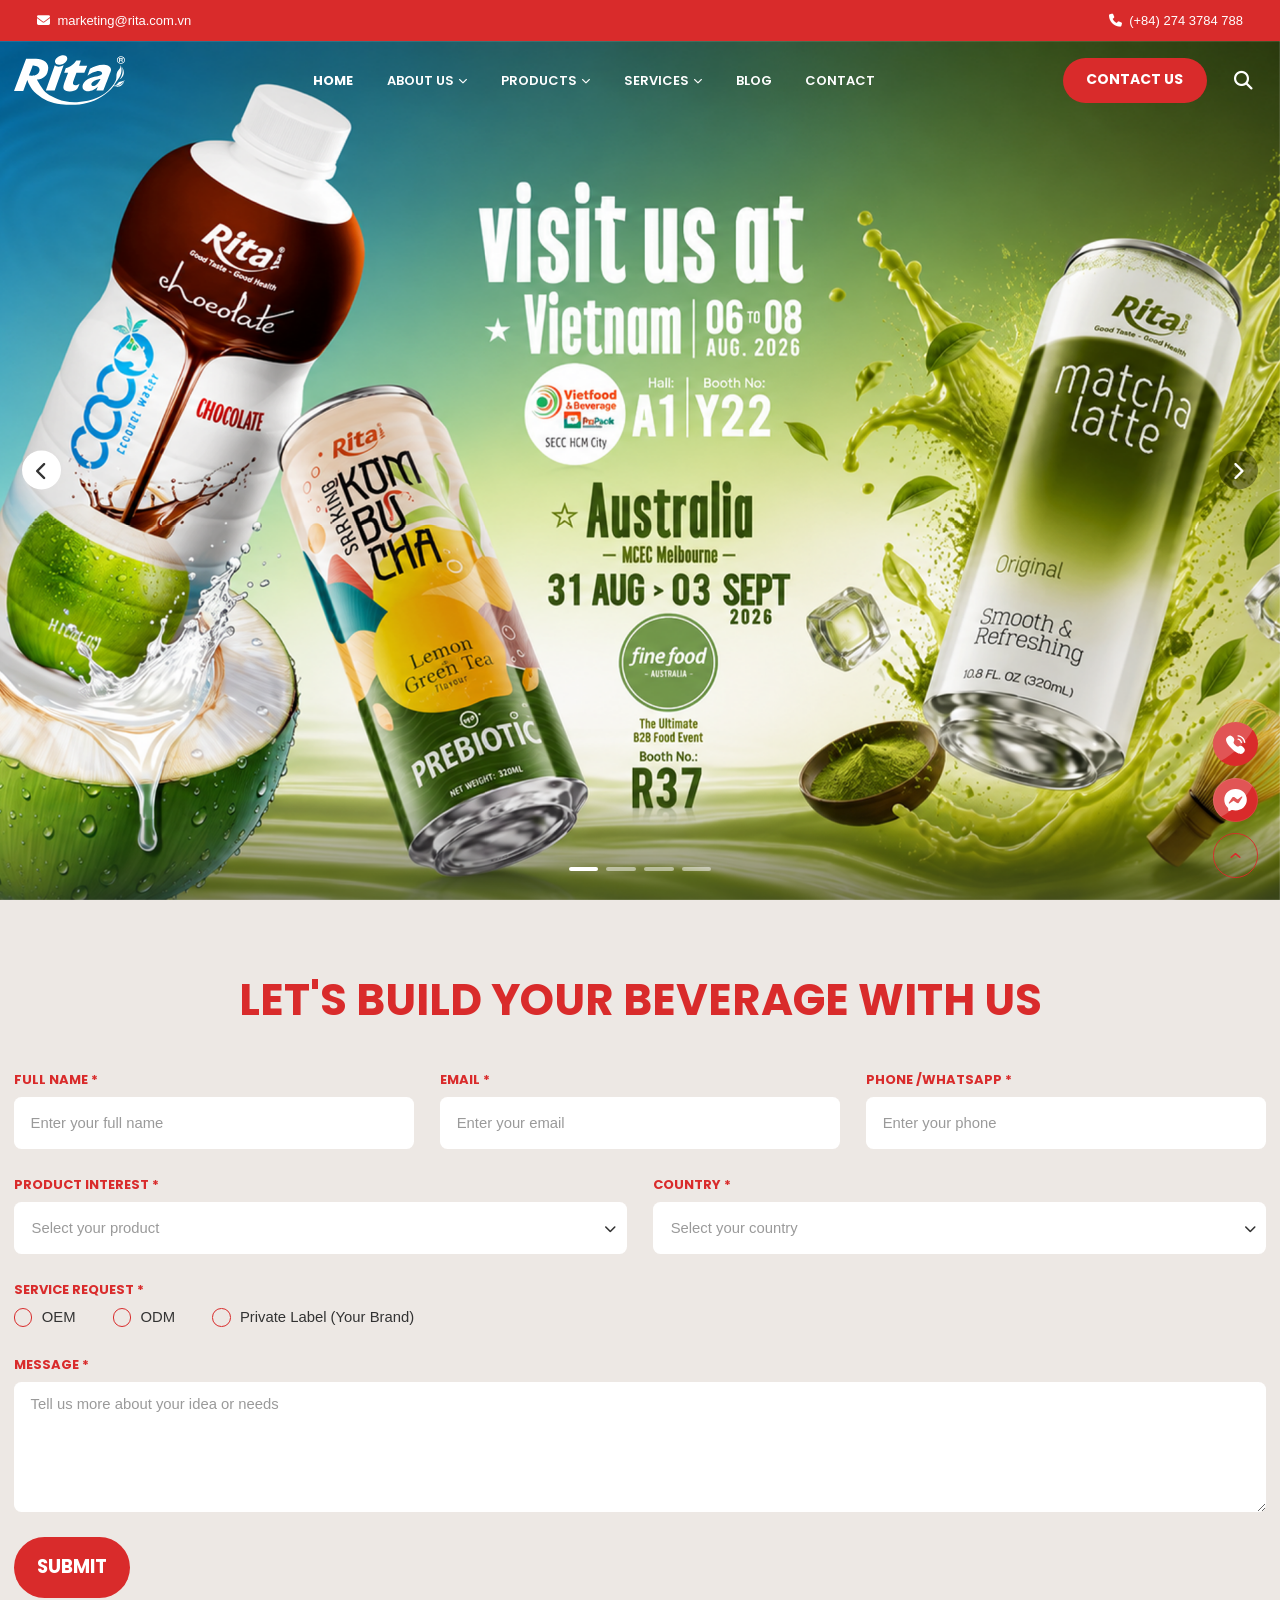
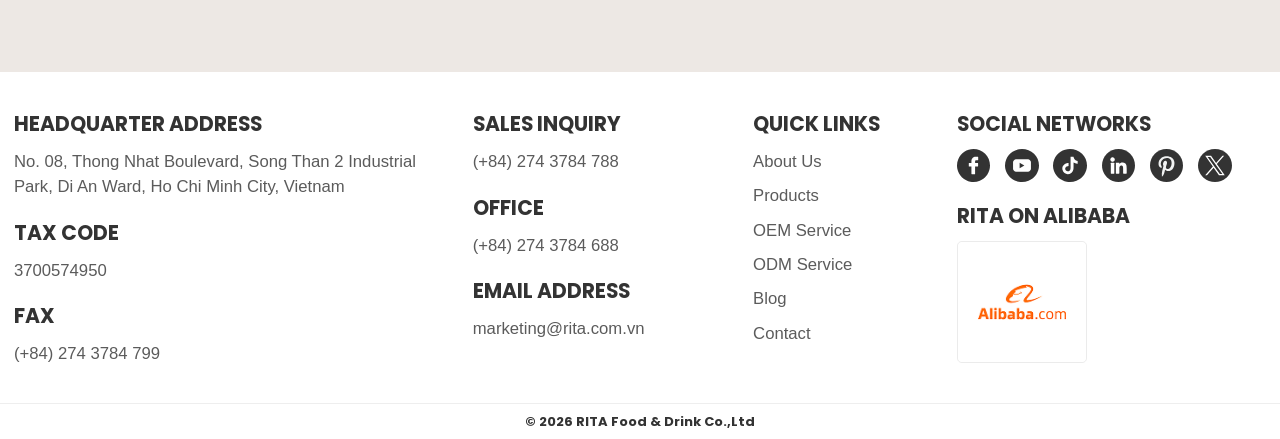
==== commit 15f394e0: "Rework header/hero responsive behavior and refresh mega menu - Hero and header no longer force full " ====
--- a/index.html
+++ b/index.html
@@ -49,25 +49,14 @@
     </div>
     <div class="hd-bar">
         <div class="hd-main container">
-          <div class="hd-logo"><a class="custom-logo-link" href="./index.html"><img
-                src="./assets/images/logo-noslogan.png" alt="RITA" loading="lazy" /></a></div>
+          <div class="hd-logo"><a class="custom-logo-link" href="./index.html" aria-label="RITA"><span class="hd-logo__mark"></span></a></div>
           <div class="hd-nav">
             <div class="menu-nav">
               <ul class="menu-list">
                 <li class="menu-item current-menu-item"><a class="menu-link active" href="./index.html">HOME</a></li>
-                <li class="menu-item dropdown"><a class="menu-link" href="./about.html">ABOUT US</a>
-                  <ul class="menu-list">
-                    <li class="menu-item"><a href="#">OUR STORY<i class="fas fa-chevron-right"></i></a></li>
-                    <li class="menu-item"><a href="#">FACTORY &amp; CERTIFICATIONS<i class="fas fa-chevron-right"></i></a></li>
-                  </ul>
-                </li>
-                <li class="menu-item mega"><a class="menu-link" href="./products.html">PRODUCTS<i class="fas fa-chevron-down"></i></a></li>
-                <li class="menu-item dropdown"><a class="menu-link" href="#">SERVICES</a>
-                  <ul class="menu-list">
-                    <li class="menu-item"><a href="#">OEM / ODM<i class="fas fa-chevron-right"></i></a></li>
-                    <li class="menu-item"><a href="#">PRIVATE LABEL<i class="fas fa-chevron-right"></i></a></li>
-                  </ul>
-                </li>
+                <li class="menu-item mega" data-mega="about"><a class="menu-link" href="./about.html">ABOUT US<i class="fas fa-chevron-down"></i></a></li>
+                <li class="menu-item mega" data-mega="products"><a class="menu-link" href="./products.html">PRODUCTS<i class="fas fa-chevron-down"></i></a></li>
+                <li class="menu-item mega" data-mega="services"><a class="menu-link" href="#">SERVICES<i class="fas fa-chevron-down"></i></a></li>
                 <li class="menu-item"><a class="menu-link" href="./blog.html">BLOG</a></li>
                 <li class="menu-item"><a class="menu-link" href="./contact.html">CONTACT</a></li>
               </ul>
@@ -101,19 +90,70 @@
         </div>
         <div class="hd-mega">
           <div class="hd-mega__wrap">
-            <div class="hd-mega__inner container">
-              <div class="hd-mega__menu">
-                <ul class="hd-mega__list">
-                  <li class="hd-mega__item"><a class="hd-mega__link" href="#">FRUIT JUICE</a></li>
-                  <li class="hd-mega__item"><a class="hd-mega__link" href="#">ALOE VERA</a></li>
-                  <li class="hd-mega__item"><a class="hd-mega__link" href="#">COCONUT WATER</a></li>
-                  <li class="hd-mega__item"><a class="hd-mega__link" href="#">MILK DRINKS</a></li>
-                  <li class="hd-mega__item"><a class="hd-mega__link" href="#">SOFT DRINKS</a></li>
-                  <li class="hd-mega__item"><a class="hd-mega__link" href="#">COFFEE DRINKS</a></li>
-                  <li class="hd-mega__item"><a class="hd-mega__link" href="#">SPARKLING DRINKS</a></li>
-                  <li class="hd-mega__item"><a class="hd-mega__link" href="#">ENERGY DRINKS</a></li>
-                  <li class="hd-mega__item"><a class="hd-mega__link" href="#">TEA DRINKS</a></li>
-                </ul>
+            <div class="hd-mega__inner">
+              <div class="hd-mega__panel" data-mega-panel="about">
+                <div class="hd-mega__intro">
+                  <div class="hd-mega__thumb"><img src="./assets/images/about-us.png" alt="About Us" loading="lazy" /></div>
+                  <div class="hd-mega__intro-foot">
+                    <div class="hd-mega__intro-text">
+                      <h3 class="hd-mega__intro-title">About Us</h3>
+                      <p class="hd-mega__intro-desc">RITA has been crafting and exporting premium beverages from Vietnam for over 20 years. Explore our story, certifications and milestones.</p>
+                    </div>
+                    <div class="btn-box"><a class="btn pri" href="./about.html"><span class="txt"><span class="txt-inner">Learn More</span></span></a></div>
+                  </div>
+                </div>
+                <div class="hd-mega__menu">
+                  <ul class="hd-mega__list">
+                    <li class="hd-mega__item"><a class="hd-mega__link" href="#">Our Story</a></li>
+                    <li class="hd-mega__item"><a class="hd-mega__link" href="#">Our Certificates</a></li>
+                    <li class="hd-mega__item"><a class="hd-mega__link" href="#">Our Activities</a></li>
+                    <li class="hd-mega__item"><a class="hd-mega__link" href="#">Our History</a></li>
+                    <li class="hd-mega__item"><a class="hd-mega__link" href="#">Our Brands</a></li>
+                  </ul>
+                </div>
+              </div>
+              <div class="hd-mega__panel" data-mega-panel="products">
+                <div class="hd-mega__intro">
+                  <div class="hd-mega__thumb"><img src="./assets/images/supermarket.png" alt="Products" loading="lazy" /></div>
+                  <div class="hd-mega__intro-foot">
+                    <div class="hd-mega__intro-text">
+                      <h3 class="hd-mega__intro-title">Products</h3>
+                      <p class="hd-mega__intro-desc">From tropical juices to functional drinks, worldwide. We craft, bottle and deliver every product with care, consistency and industry-leading quality standards.</p>
+                    </div>
+                    <div class="btn-box"><a class="btn pri" href="./products.html"><span class="txt"><span class="txt-inner">Learn More</span></span></a></div>
+                  </div>
+                </div>
+                <div class="hd-mega__menu">
+                  <ul class="hd-mega__list">
+                    <li class="hd-mega__item"><a class="hd-mega__link" href="#">Fruit Juice</a></li>
+                    <li class="hd-mega__item"><a class="hd-mega__link" href="#">Aloe Vera</a></li>
+                    <li class="hd-mega__item"><a class="hd-mega__link" href="#">Coconut Water</a></li>
+                    <li class="hd-mega__item"><a class="hd-mega__link" href="#">Milk Drinks</a></li>
+                    <li class="hd-mega__item"><a class="hd-mega__link" href="#">Soft Drinks</a></li>
+                    <li class="hd-mega__item"><a class="hd-mega__link" href="#">Coffee Drinks</a></li>
+                    <li class="hd-mega__item"><a class="hd-mega__link" href="#">Sparkling Drinks</a></li>
+                    <li class="hd-mega__item"><a class="hd-mega__link" href="#">Energy Drinks</a></li>
+                    <li class="hd-mega__item"><a class="hd-mega__link" href="#">Tea Drinks</a></li>
+                  </ul>
+                </div>
+              </div>
+              <div class="hd-mega__panel" data-mega-panel="services">
+                <div class="hd-mega__intro">
+                  <div class="hd-mega__thumb"><img src="./assets/images/meeting.png" alt="Services" loading="lazy" /></div>
+                  <div class="hd-mega__intro-foot">
+                    <div class="hd-mega__intro-text">
+                      <h3 class="hd-mega__intro-title">Services</h3>
+                      <p class="hd-mega__intro-desc">OEM/ODM manufacturing tailored to your brand. From formulation and recipe development to private label production and packaging, we handle it all.</p>
+                    </div>
+                    <div class="btn-box"><a class="btn pri" href="#"><span class="txt"><span class="txt-inner">Learn More</span></span></a></div>
+                  </div>
+                </div>
+                <div class="hd-mega__menu">
+                  <ul class="hd-mega__list">
+                    <li class="hd-mega__item"><a class="hd-mega__link" href="#">OEM Service</a></li>
+                    <li class="hd-mega__item"><a class="hd-mega__link" href="#">ODM Service</a></li>
+                  </ul>
+                </div>
               </div>
             </div>
           </div>
@@ -128,10 +168,12 @@
             <div class="menu-nav">
               <ul class="menu-list">
                 <li class="menu-item"><a class="menu-link" href="./index.html">HOME</a></li>
-                <li class="menu-item"><a class="menu-link" href="./about.html">ABOUT US</a></li>
+                <li class="menu-item has-sub"><a class="menu-link mobileSubJS" href="./about.html"
+                    data-sub="about">ABOUT US<i class="fas fa-chevron-right"></i></a></li>
                 <li class="menu-item has-sub"><a class="menu-link mobileSubJS" href="./products.html"
                     data-sub="products">PRODUCTS<i class="fas fa-chevron-right"></i></a></li>
-                <li class="menu-item"><a class="menu-link" href="#">SERVICES</a></li>
+                <li class="menu-item has-sub"><a class="menu-link mobileSubJS" href="#"
+                    data-sub="services">SERVICES<i class="fas fa-chevron-right"></i></a></li>
                 <li class="menu-item"><a class="menu-link" href="./blog.html">BLOG</a></li>
                 <li class="menu-item"><a class="menu-link" href="./contact.html">CONTACT</a></li>
               </ul>
@@ -146,6 +188,23 @@
             </div>
           </div>
         </div>
+      </div>
+      <div class="mobile-sub" data-sub-panel="about">
+        <div class="mobile-sub__intro">
+          <div class="mobile-sub__head mobileBackJS"><i class="fas fa-chevron-left"></i><span
+              class="mobile-sub__title t-32">ABOUT US</span></div>
+          <p class="mobile-sub__desc">RITA has been crafting and exporting premium beverages from Vietnam for over
+            20 years — explore our story, certifications and milestones.</p>
+          <div class="btn-box"><a class="btn third" href="./about.html"><span class="txt"><span
+                  class="txt-inner">LEARN MORE</span></span></a></div>
+        </div>
+        <ul class="mobile-sub__list">
+          <li><a href="#">OUR STORY</a></li>
+          <li><a href="#">OUR CERTIFICATES</a></li>
+          <li><a href="#">OUR ACTIVITIES</a></li>
+          <li><a href="#">OUR HISTORY</a></li>
+          <li><a href="#">OUR BRANDS</a></li>
+        </ul>
       </div>
       <div class="mobile-sub" data-sub-panel="products">
         <div class="mobile-sub__intro">
@@ -168,6 +227,18 @@
           <li><a href="#">TEA DRINKS</a></li>
         </ul>
       </div>
+      <div class="mobile-sub" data-sub-panel="services">
+        <div class="mobile-sub__intro">
+          <div class="mobile-sub__head mobileBackJS"><i class="fas fa-chevron-left"></i><span
+              class="mobile-sub__title t-32">SERVICES</span></div>
+          <p class="mobile-sub__desc">Full-service OEM/ODM beverage manufacturing — from formulation to private
+            label production, tailored to your brand.</p>
+        </div>
+        <ul class="mobile-sub__list">
+          <li><a href="#">OEM SERVICE</a></li>
+          <li><a href="#">ODM SERVICE</a></li>
+        </ul>
+      </div>
     </div>
   </header>
 
@@ -190,6 +261,10 @@
         </div>
       </div>
       <div class="swiper-pagination"></div>
+      <div class="swiper-control">
+        <div class="swiper-control-btn swiper-prev"><i class="fas fa-chevron-left"></i></div>
+        <div class="swiper-control-btn swiper-next"><i class="fas fa-chevron-right"></i></div>
+      </div>
     </section>
   </main>
 
--- a/css/style.css
+++ b/css/style.css
@@ -242,7 +242,7 @@
 }
 
 :root {
-  --size-hd: 7.9rem;
+  --size-hd: 8.5rem;
   --size-hd__top: 4.4rem;
   --pd-sc: 8rem;
   --pd: 4rem;
@@ -2309,7 +2309,7 @@
 }
 
 :root {
-  --gap: 3.2rem;
+  --gap: 2rem;
   --menu-link-color: var(--color-text);
   --menu-link-hover-color: var(--color-pri);
   --menu-font-weight: 600;
@@ -2390,6 +2390,7 @@
   display: flex;
   align-items: center;
   color: var(--menu-link-color);
+  transition: color 0.3s ease;
 }
 
 @media screen and (max-width: 1400px) {
@@ -2716,12 +2717,8 @@
 }
 
 .main.pd-top {
-  padding-top: calc(var(--size-hd) + var(--size-hd__top));
+  padding-top: var(--size-hd__top);
   transition: padding-top 0.35s ease;
-}
-
-body.sticky .main.pd-top {
-  padding-top: var(--size-hd);
 }
 
 body.sticky .hd {
@@ -2748,12 +2745,20 @@
   width: 100%;
 }
 
-.hd-logo .custom-logo-link img {
-  width: 100%;
-  max-width: 100%;
-  height: auto;
-  transition: 0.4s;
-  object-fit: contain;
+.hd-logo__mark {
+  display: block;
+  width: 12rem;
+  aspect-ratio: 123 / 55;
+  background-color: var(--color-pri);
+  -webkit-mask-image: url("../assets/images/logo-header.svg");
+  mask-image: url("../assets/images/logo-header.svg");
+  -webkit-mask-repeat: no-repeat;
+  mask-repeat: no-repeat;
+  -webkit-mask-position: center;
+  mask-position: center;
+  -webkit-mask-size: contain;
+  mask-size: contain;
+  transition: background-color 0.35s ease;
 }
 
 @media screen and (max-width: 1200px) {
@@ -2948,9 +2953,12 @@
     padding-left: calc(var(--cg) / 2);
   }
 
-  .ft-item:nth-child(3),
+  .ft-item:nth-child(3) {
+    width: 50%;
+  }
+
   .ft-item:nth-child(4) {
-    width: 50%;
+    width: 100%;
   }
 
 
@@ -4191,6 +4199,7 @@
 .social-list {
   display: flex;
   align-items: center;
+  flex-wrap: wrap;
   gap: 1.6rem;
 }
 
@@ -4651,16 +4660,76 @@
 /* ===== Hero banner ===== */
 .hero {
   position: relative;
-  height: calc(100vh - 12.3rem);
-  height: calc(100svh - 12.3rem);
+  height: calc(100vh - var(--size-hd__top));
+  height: calc(100svh - var(--size-hd__top));
   min-height: 56rem;
   overflow: clip;
 }
 
+.hero .swiper-control {
+  position: absolute;
+  top: 50%;
+  left: 0;
+  right: 0;
+  transform: translateY(-50%);
+  justify-content: space-between;
+  padding: 0 2.4rem;
+  gap: 0;
+  z-index: 10;
+  pointer-events: none;
+  --size: 4.2rem;
+}
+
+@media screen and (max-width: 600px) {
+  .hero .swiper-control {
+    padding: 0 1.6rem;
+    --size: 3.4rem;
+  }
+}
+
+.hero .swiper-control-btn {
+  pointer-events: auto;
+}
+
+.hero .swiper-control-btn.swiper-prev {
+  background-color: white;
+}
+
+.hero .swiper-control-btn.swiper-prev i {
+  color: var(--color-text);
+}
+
+.hero .swiper-control-btn.swiper-next {
+  background-color: rgba(0, 0, 0, 0.35);
+}
+
+.hero .swiper-control-btn.swiper-next i {
+  color: white;
+}
+
+@media (hover: hover) {
+  .hero .swiper-control-btn.swiper-prev:hover {
+    background-color: var(--color-text);
+  }
+
+  .hero .swiper-control-btn.swiper-prev:hover i {
+    color: white;
+  }
+
+  .hero .swiper-control-btn.swiper-next:hover {
+    background-color: black;
+  }
+
+  .hero .swiper-control-btn.swiper-next:hover i {
+    color: white;
+  }
+}
+
 @media screen and (max-width: 1200px) {
   .hero {
-    height: calc(100vh - var(--size-hd));
-    height: calc(100svh - var(--size-hd));
+    height: auto;
+    min-height: 0;
+    aspect-ratio: 16 / 9;
   }
 
 
@@ -4711,23 +4780,21 @@
 }
 
 @media screen and (max-width: 600px) {
-  .hero {
-    min-height: 48rem;
-  }
-
   .hero__content {
     bottom: 3.2rem;
   }
 }
 
 .hd-top {
+  position: relative;
+  z-index: 2;
   background-color: var(--color-pri);
   max-height: var(--size-hd__top);
   overflow: hidden;
   transition: max-height 0.35s ease, opacity 0.3s ease;
 }
 
-body.sticky .hd-top {
+.hd.hd-top-hide .hd-top {
   max-height: 0;
   opacity: 0;
 }
@@ -4827,12 +4894,57 @@
   width: 100%;
   background-color: white;
   z-index: 2;
+  transition: background-color 0.35s ease;
+}
+
+.hd.hd-transparent .hd-bar {
+  background-color: transparent;
+}
+
+.hd.hd-transparent .hd-logo__mark {
+  background-color: white;
+}
+
+.hd.hd-transparent .hd-nav .menu-nav>.menu-list>.menu-item>.menu-link {
+  color: white;
+}
+
+.hd.hd-transparent .hd-sbtn.srchOpenJS {
+  color: white;
+}
+
+.hd.hd-transparent .hamburger {
+  --ham-line-color: white;
 }
 
 @media screen and (max-width: 1200px) {
   .hd .hd-bar {
     border-radius: 0;
     box-shadow: none;
+  }
+
+  .main.pd-top {
+    padding-top: 0;
+  }
+
+  .hd.hd-transparent .hd-bar {
+    background-color: white;
+  }
+
+  .hd.hd-transparent .hd-logo__mark {
+    background-color: var(--color-pri);
+  }
+
+  .hd.hd-transparent .hd-nav .menu-nav>.menu-list>.menu-item>.menu-link {
+    color: var(--menu-link-color);
+  }
+
+  .hd.hd-transparent .hd-sbtn.srchOpenJS {
+    color: var(--color-text);
+  }
+
+  .hd.hd-transparent .hamburger {
+    --ham-line-color: var(--color-pri);
   }
 
 
@@ -4917,6 +5029,7 @@
   visibility: hidden;
   pointer-events: none;
   transition: 0.4s;
+  background: #FFF;
 }
 
 .hd .hd-search form {
@@ -4970,7 +5083,8 @@
 }
 
 .hd.s-open .hd-overlay,
-.hd.c-open .hd-overlay {
+.hd.c-open .hd-overlay,
+.hd[data-active-mega] .hd-overlay {
   opacity: 1;
   visibility: visible;
   pointer-events: auto;
@@ -5025,8 +5139,6 @@
   transition-delay: 0.2s;
 }
 
-/* Delay đóng dài (0.45s): trượt chuột qua padding hd-main dưới ngưỡng đó
-   thì mega chưa kịp đóng → không giật */
 .hd .hd-mega {
   position: absolute;
   left: 0;
@@ -5035,33 +5147,111 @@
   z-index: 5;
   display: grid;
   grid-template-rows: 0fr;
-  transition: grid-template-rows 0.4s ease 0.45s;
+  transition: grid-template-rows 0.4s ease;
 }
 
 .hd .hd-mega__wrap {
   overflow: hidden;
   border-radius: 0;
   box-shadow: 0 1.2rem 3.2rem rgba(0, 0, 0, 0.08);
+  background: white;
 }
 
 .hd .hd-mega__inner {
   display: flex;
   align-items: stretch;
   opacity: 0;
-  transition: 0.3s ease 0.4s;
+  padding: 0 var(--pd);
+  transition: 0.3s ease;
+}
+
+.hd .hd-mega__panel {
+  display: none;
+  width: 100%;
+  align-items: stretch;
+  gap: clamp(2.4rem, 2.86vw, 4rem);
+  padding: 4rem 0;
+}
+
+.hd[data-active-mega="about"] .hd-mega__panel[data-mega-panel="about"],
+.hd[data-active-mega="products"] .hd-mega__panel[data-mega-panel="products"],
+.hd[data-active-mega="services"] .hd-mega__panel[data-mega-panel="services"] {
+  display: flex;
+}
+
+.hd .hd-mega__intro {
+  width: 50%;
+  flex-shrink: 0;
+  display: flex;
+  flex-direction: row;
+  gap: 2.4rem;
+}
+
+.hd .hd-mega__thumb {
+  width: 34rem;
+  flex-shrink: 0;
+  aspect-ratio: 1 / 1;
+  border-radius: var(--radius-sm);
+  overflow: hidden;
+}
+
+.hd .hd-mega__thumb img {
+  width: 100%;
+  height: 100%;
+  object-fit: cover;
+  display: block;
+}
+
+.hd .hd-mega__intro-foot {
+  flex: 1;
+  display: flex;
+  flex-direction: column;
+  justify-content: space-between;
+  gap: 1.6rem;
+}
+
+.hd .hd-mega__intro-text {
+  display: flex;
+  flex-direction: column;
+  gap: 1rem;
+}
+
+.hd .hd-mega__intro-title {
+  font-family: "Poppins", sans-serif;
+  font-weight: 700;
+  font-size: 3.2rem;
+  color: var(--color-text);
+}
+
+.hd .hd-mega__intro-desc {
+  font-size: 1.5rem;
+  line-height: 1.6;
+  color: var(--color-sub);
+}
+
+.hd .hd-mega__intro-foot .btn {
+  min-height: 4.2rem;
+}
+
+.hd .hd-mega__intro-foot .btn .txt {
+  font-size: 1.4rem;
+}
+
+.hd .hd-mega__intro-foot .btn:not(:has(img)) .txt {
+  padding: 0.8rem 2rem !important;
 }
 
 .hd .hd-mega__menu {
   flex: 1;
-  padding: 4.8rem 0;
+  border-left: 0.1rem solid var(--cl-bd);
+  padding-left: clamp(2.4rem, 2.86vw, 4rem);
 }
 
 .hd .hd-mega__list {
   display: grid;
-  grid-template-columns: repeat(3, 1fr);
-  grid-template-rows: repeat(4, auto);
+  grid-template-rows: repeat(5, auto);
   grid-auto-flow: column;
-  gap: 2.8rem clamp(2.4rem, 2.86vw, 4rem);
+  gap: 1.6rem clamp(2.4rem, 2.86vw, 4rem);
   align-content: start;
 }
 
@@ -5082,31 +5272,20 @@
     color: var(--color-pri);
   }
 
-  /* Cầu hover vô hình phủ khoảng hở giữa link PRODUCTS và mega —
-     chuột đi xuống không bị mất hover nên mega không giật đóng/mở */
   .hd .menu-item.mega {
     position: relative;
   }
 
-  .hd .menu-item.mega::after {
-    content: "";
-    position: absolute;
-    inset: -1.6rem -2.4rem -3.6rem;
-  }
-
-  .hd:has(.menu-item.mega:hover) .hd-bar,
-  .hd:has(.hd-mega:hover) .hd-bar {
+  .hd[data-active-mega] .hd-bar {
     width: 100%;
   }
 
-  .hd:has(.menu-item.mega:hover) .hd-mega,
-  .hd:has(.hd-mega:hover) .hd-mega {
+  .hd[data-active-mega] .hd-mega {
     grid-template-rows: 1fr;
     transition-delay: 0.25s;
   }
 
-  .hd:has(.menu-item.mega:hover) .hd-mega__inner,
-  .hd:has(.hd-mega:hover) .hd-mega__inner {
+  .hd[data-active-mega] .hd-mega__inner {
     opacity: 1;
     transition-delay: 0.35s;
   }
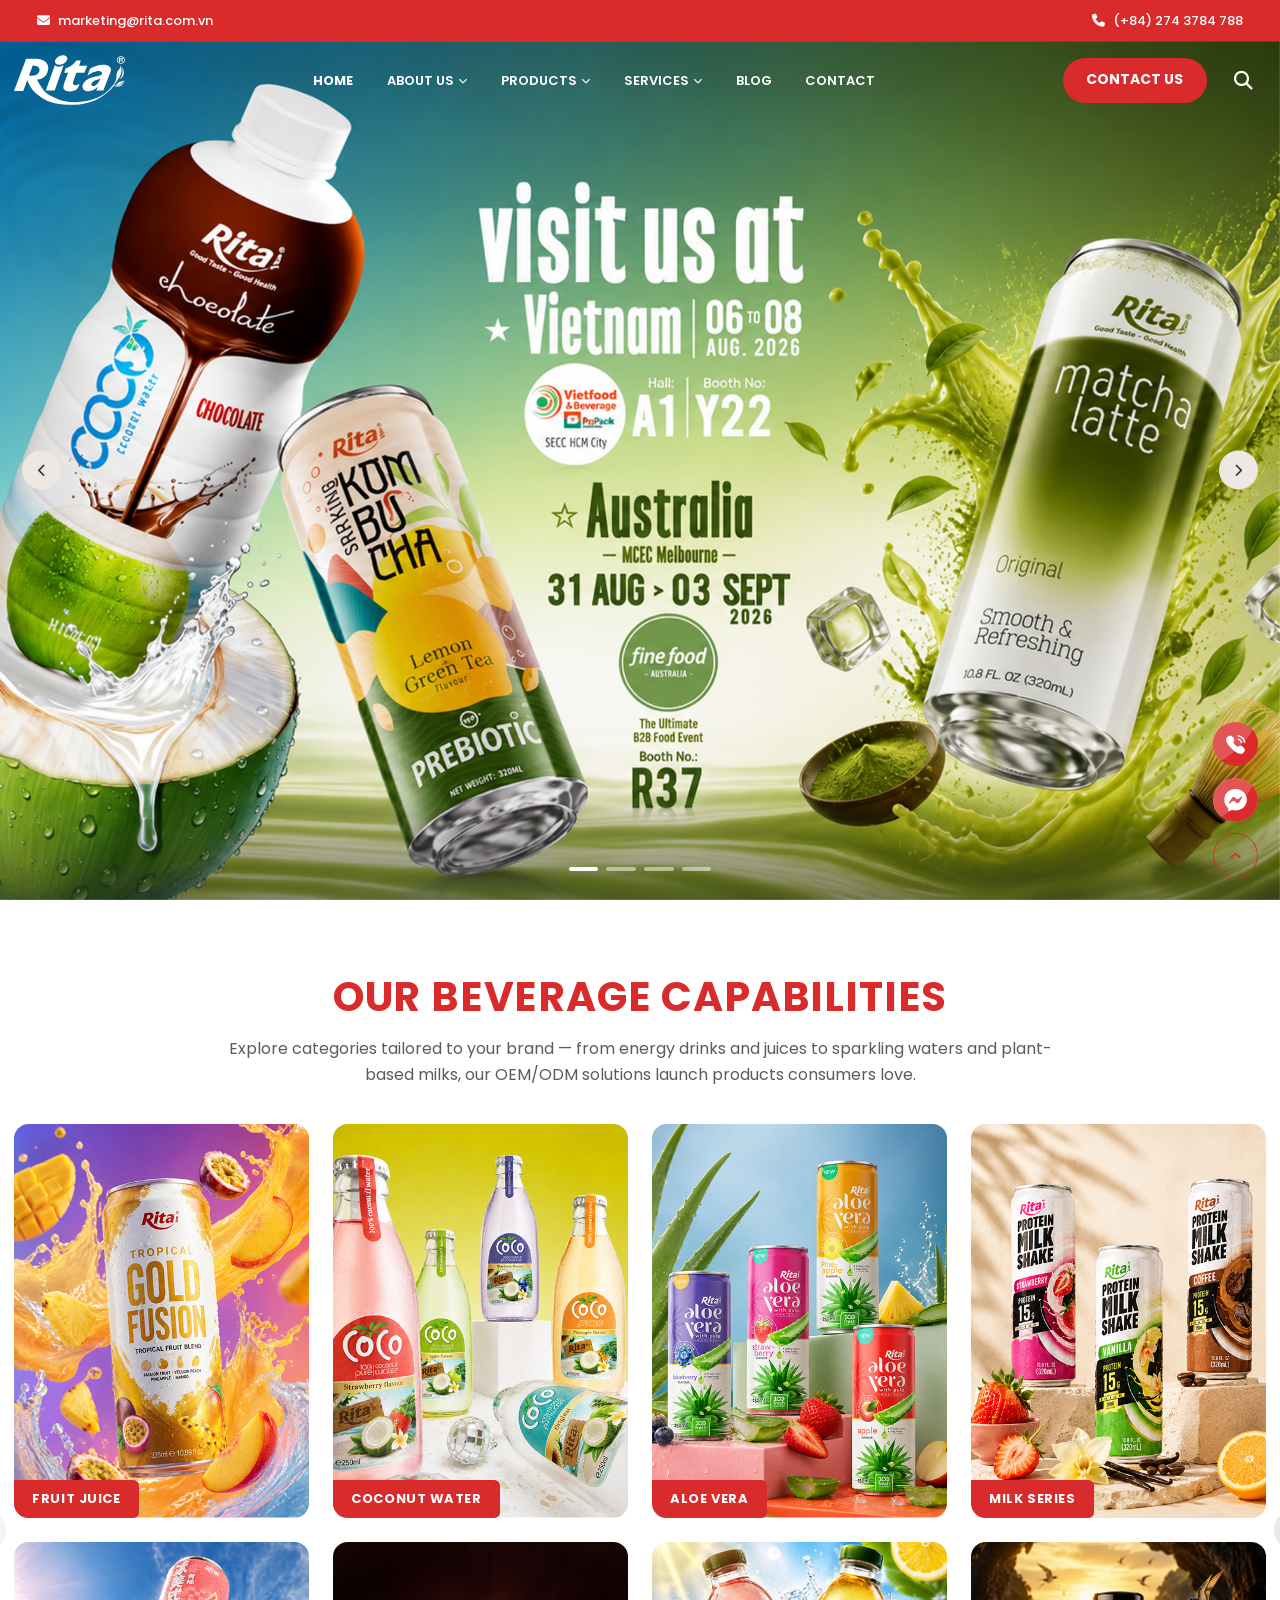
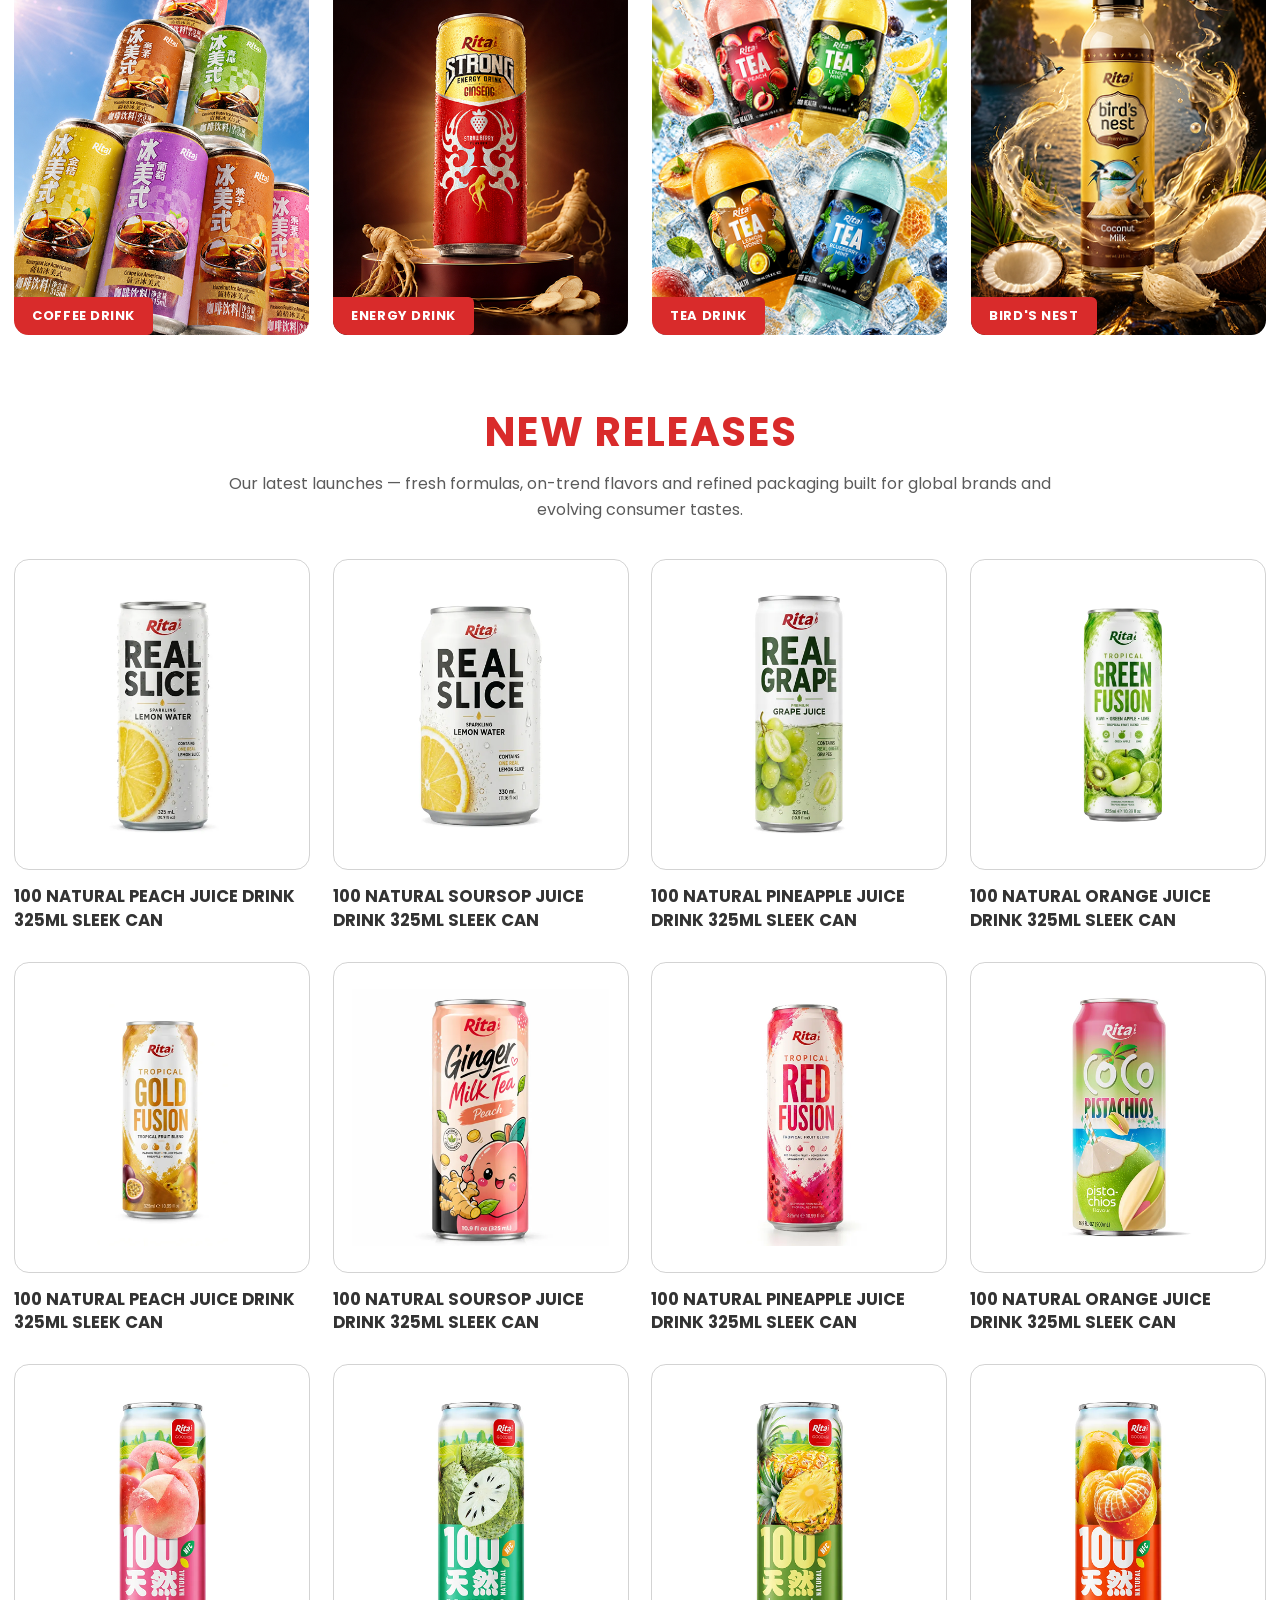
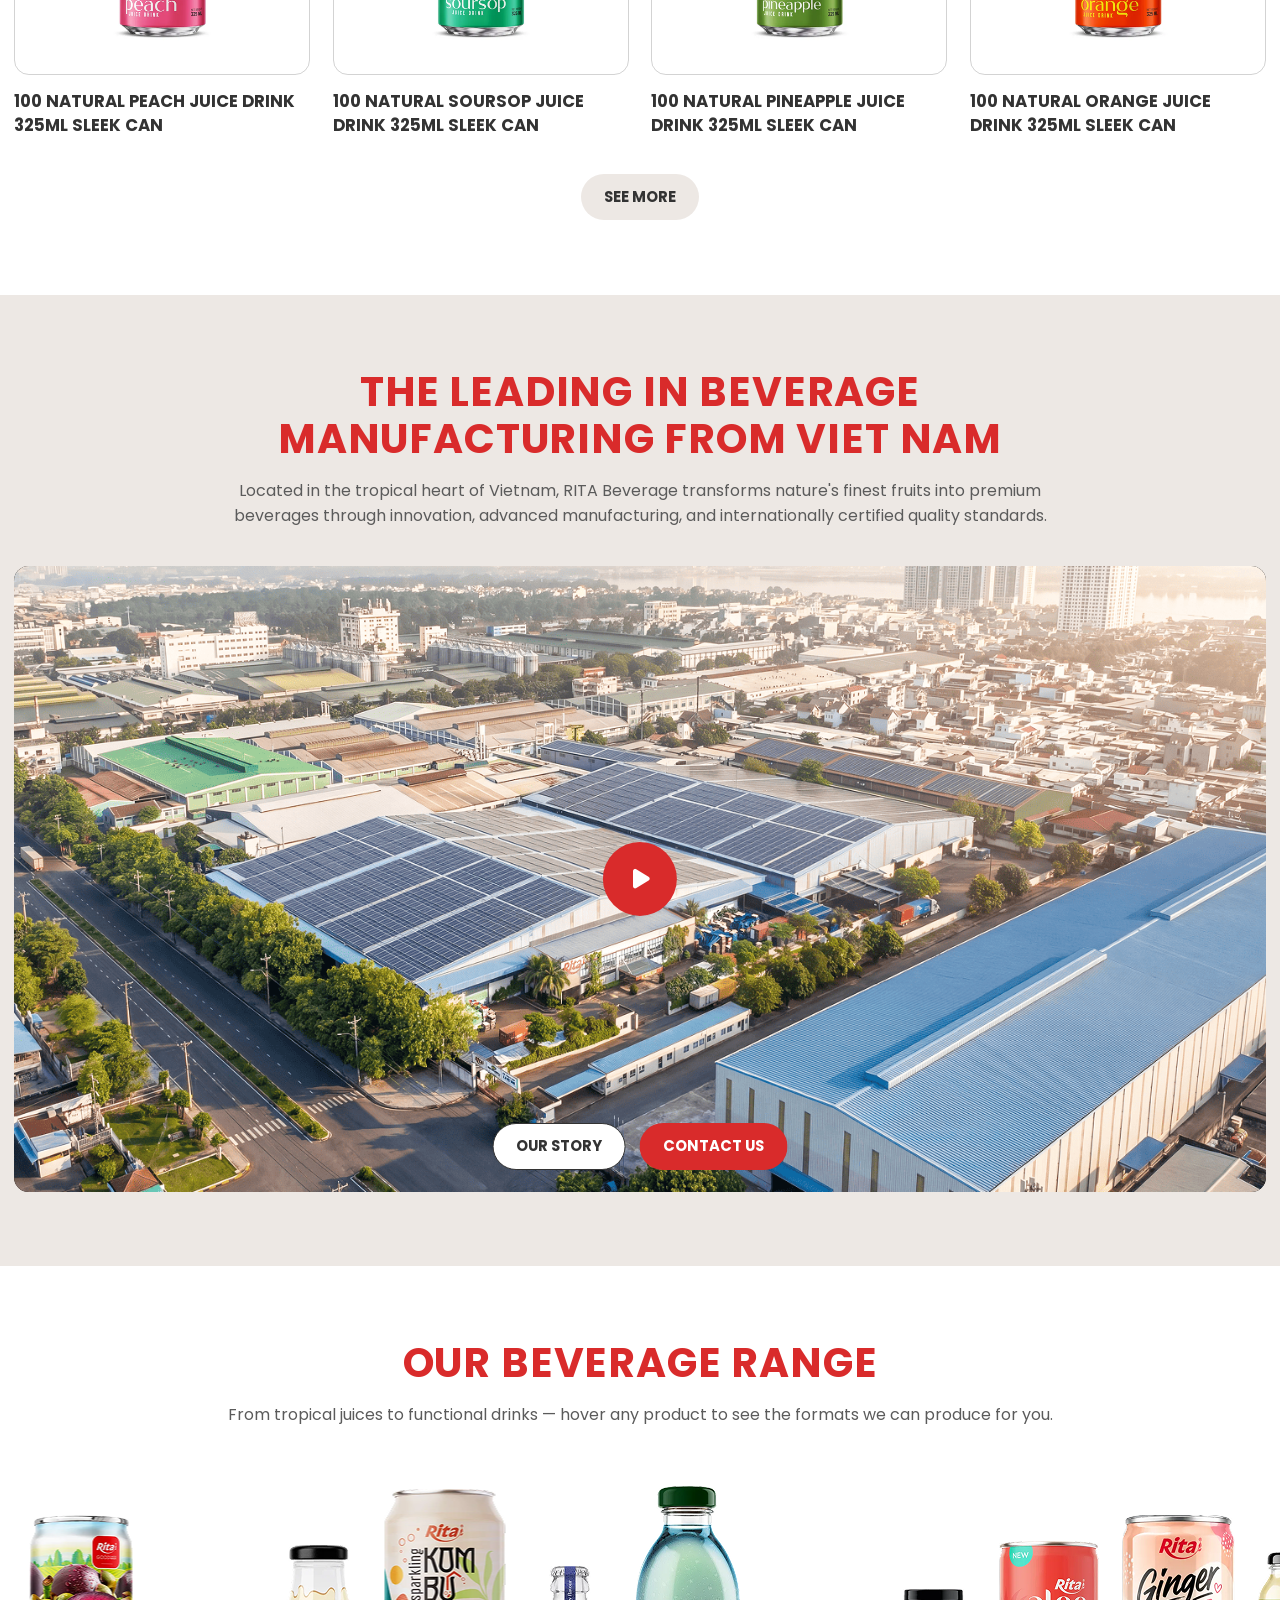
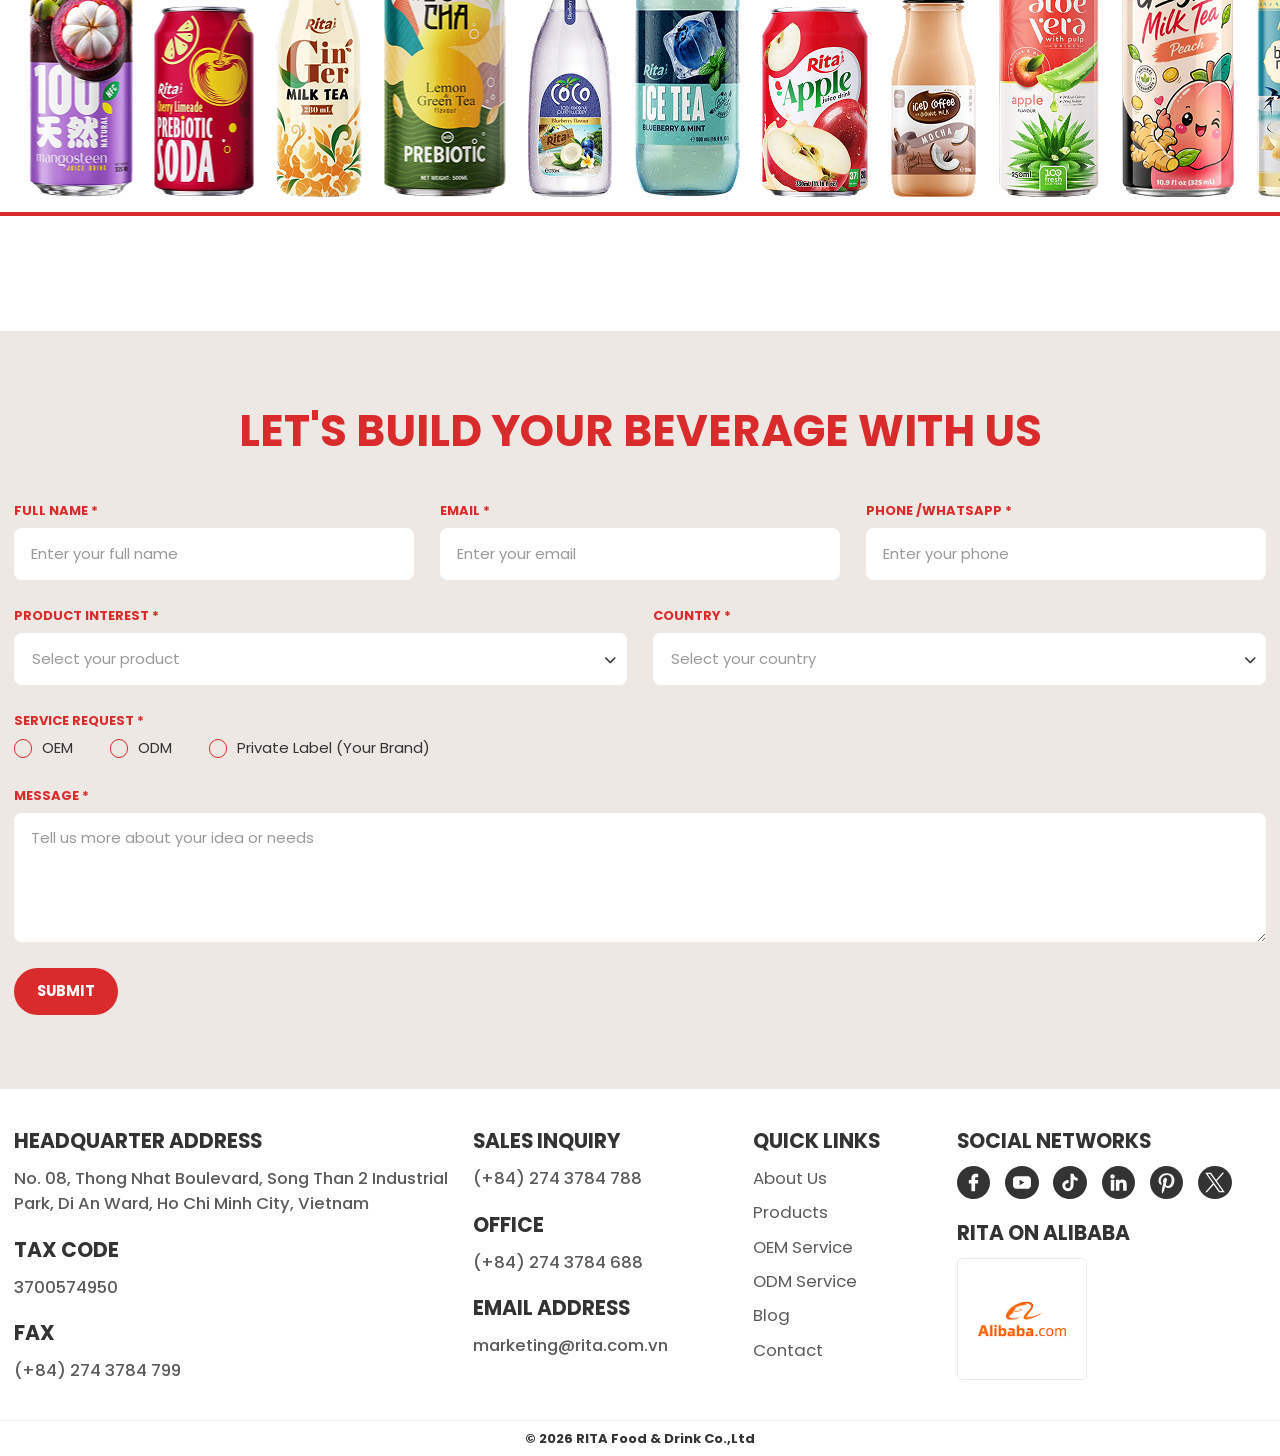
==== commit 3fc981bc: "Build homepage sections and add shared utilities - Add capabilities, new releases, video intro and b" ====
--- a/index.html
+++ b/index.html
@@ -193,8 +193,8 @@
         <div class="mobile-sub__intro">
           <div class="mobile-sub__head mobileBackJS"><i class="fas fa-chevron-left"></i><span
               class="mobile-sub__title t-32">ABOUT US</span></div>
-          <p class="mobile-sub__desc">RITA has been crafting and exporting premium beverages from Vietnam for over
-            20 years — explore our story, certifications and milestones.</p>
+          <div class="mobile-sub__thumb"><img src="./assets/images/about-us.png" alt="About Us" loading="lazy" /></div>
+          <p class="mobile-sub__desc">RITA has been crafting and exporting premium beverages from Vietnam for over 20 years. Explore our story, certifications and milestones.</p>
           <div class="btn-box"><a class="btn third" href="./about.html"><span class="txt"><span
                   class="txt-inner">LEARN MORE</span></span></a></div>
         </div>
@@ -209,11 +209,11 @@
       <div class="mobile-sub" data-sub-panel="products">
         <div class="mobile-sub__intro">
           <div class="mobile-sub__head mobileBackJS"><i class="fas fa-chevron-left"></i><span
-              class="mobile-sub__title t-32">OUR PRODUCTS</span></div>
-          <p class="mobile-sub__desc">From tropical juices to functional drinks — explore the full range we craft,
-            bottle, and deliver worldwide.</p>
+              class="mobile-sub__title t-32">PRODUCTS</span></div>
+          <div class="mobile-sub__thumb"><img src="./assets/images/supermarket.png" alt="Products" loading="lazy" /></div>
+          <p class="mobile-sub__desc">From tropical juices to functional drinks, worldwide. We craft, bottle and deliver every product with care, consistency and industry-leading quality standards.</p>
           <div class="btn-box"><a class="btn third" href="./products.html"><span class="txt"><span
-                  class="txt-inner">EXPLORE NOW</span></span></a></div>
+                  class="txt-inner">LEARN MORE</span></span></a></div>
         </div>
         <ul class="mobile-sub__list">
           <li><a href="#">FRUIT JUICE</a></li>
@@ -231,8 +231,10 @@
         <div class="mobile-sub__intro">
           <div class="mobile-sub__head mobileBackJS"><i class="fas fa-chevron-left"></i><span
               class="mobile-sub__title t-32">SERVICES</span></div>
-          <p class="mobile-sub__desc">Full-service OEM/ODM beverage manufacturing — from formulation to private
-            label production, tailored to your brand.</p>
+          <div class="mobile-sub__thumb"><img src="./assets/images/meeting.png" alt="Services" loading="lazy" /></div>
+          <p class="mobile-sub__desc">OEM/ODM manufacturing tailored to your brand. From formulation and recipe development to private label production and packaging, we handle it all.</p>
+          <div class="btn-box"><a class="btn third" href="#"><span class="txt"><span
+                  class="txt-inner">LEARN MORE</span></span></a></div>
         </div>
         <ul class="mobile-sub__list">
           <li><a href="#">OEM SERVICE</a></li>
@@ -264,6 +266,297 @@
       <div class="swiper-control">
         <div class="swiper-control-btn swiper-prev"><i class="fas fa-chevron-left"></i></div>
         <div class="swiper-control-btn swiper-next"><i class="fas fa-chevron-right"></i></div>
+      </div>
+    </section>
+
+    <section class="cap ss-pd pd-bot-0">
+      <div class="container">
+        <div class="sec-head">
+          <h2 class="sec-head__title t-48">OUR BEVERAGE CAPABILITIES</h2>
+          <p class="sec-head__desc">Explore categories tailored to your brand — from energy drinks and juices to sparkling waters and plant-based milks, our OEM/ODM solutions launch products consumers love.</p>
+        </div>
+        <div class="cap__slider">
+          <div class="swiper">
+            <div class="swiper-wrapper">
+              <div class="swiper-slide">
+                <a class="cap-card" href="#">
+                  <div class="cap-card__thumb"><img src="./assets/images/cate-fruit-juice.png" alt="Fruit Juice" loading="lazy" /></div>
+                  <span class="cap-card__label">FRUIT JUICE</span>
+                </a>
+              </div>
+              <div class="swiper-slide">
+                <a class="cap-card" href="#">
+                  <div class="cap-card__thumb"><img src="./assets/images/cate-coconut.png" alt="Coconut Water" loading="lazy" /></div>
+                  <span class="cap-card__label">COCONUT WATER</span>
+                </a>
+              </div>
+              <div class="swiper-slide">
+                <a class="cap-card" href="#">
+                  <div class="cap-card__thumb"><img src="./assets/images/cate-aloe-vera.png" alt="Aloe Vera" loading="lazy" /></div>
+                  <span class="cap-card__label">ALOE VERA</span>
+                </a>
+              </div>
+              <div class="swiper-slide">
+                <a class="cap-card" href="#">
+                  <div class="cap-card__thumb"><img src="./assets/images/cate-milk.png" alt="Milk Series" loading="lazy" /></div>
+                  <span class="cap-card__label">MILK SERIES</span>
+                </a>
+              </div>
+              <div class="swiper-slide">
+                <a class="cap-card" href="#">
+                  <div class="cap-card__thumb"><img src="./assets/images/cate-soft.png" alt="Soft Drink" loading="lazy" /></div>
+                  <span class="cap-card__label">SOFT DRINK</span>
+                </a>
+              </div>
+              <div class="swiper-slide">
+                <a class="cap-card" href="#">
+                  <div class="cap-card__thumb"><img src="./assets/images/cate-carbonated.png" alt="Carbonated Drink" loading="lazy" /></div>
+                  <span class="cap-card__label">CARBONATED DRINK</span>
+                </a>
+              </div>
+              <div class="swiper-slide">
+                <a class="cap-card" href="#">
+                  <div class="cap-card__thumb"><img src="./assets/images/cate-coffee.png" alt="Coffee Drink" loading="lazy" /></div>
+                  <span class="cap-card__label">COFFEE DRINK</span>
+                </a>
+              </div>
+              <div class="swiper-slide">
+                <a class="cap-card" href="#">
+                  <div class="cap-card__thumb"><img src="./assets/images/cate-energy.png" alt="Energy Drink" loading="lazy" /></div>
+                  <span class="cap-card__label">ENERGY DRINK</span>
+                </a>
+              </div>
+              <div class="swiper-slide">
+                <a class="cap-card" href="#">
+                  <div class="cap-card__thumb"><img src="./assets/images/cate-tea.png" alt="Tea Drink" loading="lazy" /></div>
+                  <span class="cap-card__label">TEA DRINK</span>
+                </a>
+              </div>
+              <div class="swiper-slide">
+                <a class="cap-card" href="#">
+                  <div class="cap-card__thumb"><img src="./assets/images/cate-bird-nest.png" alt="Bird's Nest" loading="lazy" /></div>
+                  <span class="cap-card__label">BIRD'S NEST</span>
+                </a>
+              </div>
+              <div class="swiper-slide">
+                <a class="cap-card" href="#">
+                  <div class="cap-card__thumb"><img src="./assets/images/cate-seed.png" alt="Seed Drink" loading="lazy" /></div>
+                  <span class="cap-card__label">SEED DRINK</span>
+                </a>
+              </div>
+              <div class="swiper-slide">
+                <a class="cap-card" href="#">
+                  <div class="cap-card__thumb"><img src="./assets/images/cate-non-alcohol.png" alt="Non-Alcohol" loading="lazy" /></div>
+                  <span class="cap-card__label">NON-ALCOHOL</span>
+                </a>
+              </div>
+            </div>
+          </div>
+          <div class="swiper-control">
+            <div class="swiper-control-btn swiper-prev capPrevJS"><i class="fas fa-chevron-left"></i></div>
+            <div class="swiper-control-btn swiper-next capNextJS"><i class="fas fa-chevron-right"></i></div>
+          </div>
+        </div>
+      </div>
+    </section>
+
+    <section class="sec-products ss-pd">
+      <div class="container">
+        <div class="sec-head">
+          <h2 class="sec-head__title t-48">NEW RELEASES</h2>
+          <p class="sec-head__desc">Our latest launches — fresh formulas, on-trend flavors and refined packaging built for global brands and evolving consumer tastes.</p>
+        </div>
+        <div class="product-list">
+          <a class="prod-item" href="#">
+            <div class="prod-item__box">
+              <span class="prod-item__tag">OEM</span>
+              <div class="prod-item__thumb"><img src="./assets/images/product-1.png" alt="100 Natural Peach Juice Drink 325ml Sleek Can" loading="lazy" /></div>
+            </div>
+            <p class="prod-item__name t-20">100 Natural Peach Juice Drink 325ml Sleek Can</p>
+          </a>
+          <a class="prod-item" href="#">
+            <div class="prod-item__box">
+              <span class="prod-item__tag">OEM</span>
+              <div class="prod-item__thumb"><img src="./assets/images/product-2.png" alt="100 Natural Soursop Juice Drink 325ml Sleek Can" loading="lazy" /></div>
+            </div>
+            <p class="prod-item__name t-20">100 Natural Soursop Juice Drink 325ml Sleek Can</p>
+          </a>
+          <a class="prod-item" href="#">
+            <div class="prod-item__box">
+              <span class="prod-item__tag">OEM</span>
+              <div class="prod-item__thumb"><img src="./assets/images/product-3.png" alt="100 Natural Pineapple Juice Drink 325ml Sleek Can" loading="lazy" /></div>
+            </div>
+            <p class="prod-item__name t-20">100 Natural Pineapple Juice Drink 325ml Sleek Can</p>
+          </a>
+          <a class="prod-item" href="#">
+            <div class="prod-item__box">
+              <span class="prod-item__tag">OEM</span>
+              <div class="prod-item__thumb"><img src="./assets/images/product-4.png" alt="100 Natural Orange Juice Drink 325ml Sleek Can" loading="lazy" /></div>
+            </div>
+            <p class="prod-item__name t-20">100 Natural Orange Juice Drink 325ml Sleek Can</p>
+          </a>
+          <a class="prod-item" href="#">
+            <div class="prod-item__box">
+              <span class="prod-item__tag">OEM</span>
+              <div class="prod-item__thumb"><img src="./assets/images/product-5.png" alt="100 Natural Peach Juice Drink 325ml Sleek Can" loading="lazy" /></div>
+            </div>
+            <p class="prod-item__name t-20">100 Natural Peach Juice Drink 325ml Sleek Can</p>
+          </a>
+          <a class="prod-item" href="#">
+            <div class="prod-item__box">
+              <span class="prod-item__tag">OEM</span>
+              <div class="prod-item__thumb"><img src="./assets/images/product-6.png" alt="100 Natural Soursop Juice Drink 325ml Sleek Can" loading="lazy" /></div>
+            </div>
+            <p class="prod-item__name t-20">100 Natural Soursop Juice Drink 325ml Sleek Can</p>
+          </a>
+          <a class="prod-item" href="#">
+            <div class="prod-item__box">
+              <span class="prod-item__tag">OEM</span>
+              <div class="prod-item__thumb"><img src="./assets/images/product-7.png" alt="100 Natural Pineapple Juice Drink 325ml Sleek Can" loading="lazy" /></div>
+            </div>
+            <p class="prod-item__name t-20">100 Natural Pineapple Juice Drink 325ml Sleek Can</p>
+          </a>
+          <a class="prod-item" href="#">
+            <div class="prod-item__box">
+              <span class="prod-item__tag">OEM</span>
+              <div class="prod-item__thumb"><img src="./assets/images/product-8.png" alt="100 Natural Orange Juice Drink 325ml Sleek Can" loading="lazy" /></div>
+            </div>
+            <p class="prod-item__name t-20">100 Natural Orange Juice Drink 325ml Sleek Can</p>
+          </a>
+          <a class="prod-item" href="#">
+            <div class="prod-item__box">
+              <span class="prod-item__tag">OEM</span>
+              <div class="prod-item__thumb"><img src="./assets/images/product-9.png" alt="100 Natural Peach Juice Drink 325ml Sleek Can" loading="lazy" /></div>
+            </div>
+            <p class="prod-item__name t-20">100 Natural Peach Juice Drink 325ml Sleek Can</p>
+          </a>
+          <a class="prod-item" href="#">
+            <div class="prod-item__box">
+              <span class="prod-item__tag">OEM</span>
+              <div class="prod-item__thumb"><img src="./assets/images/product-10.png" alt="100 Natural Soursop Juice Drink 325ml Sleek Can" loading="lazy" /></div>
+            </div>
+            <p class="prod-item__name t-20">100 Natural Soursop Juice Drink 325ml Sleek Can</p>
+          </a>
+          <a class="prod-item" href="#">
+            <div class="prod-item__box">
+              <span class="prod-item__tag">OEM</span>
+              <div class="prod-item__thumb"><img src="./assets/images/product-11.png" alt="100 Natural Pineapple Juice Drink 325ml Sleek Can" loading="lazy" /></div>
+            </div>
+            <p class="prod-item__name t-20">100 Natural Pineapple Juice Drink 325ml Sleek Can</p>
+          </a>
+          <a class="prod-item" href="#">
+            <div class="prod-item__box">
+              <span class="prod-item__tag">OEM</span>
+              <div class="prod-item__thumb"><img src="./assets/images/product-12.png" alt="100 Natural Orange Juice Drink 325ml Sleek Can" loading="lazy" /></div>
+            </div>
+            <p class="prod-item__name t-20">100 Natural Orange Juice Drink 325ml Sleek Can</p>
+          </a>
+        </div>
+        <div class="see-more-wrapper">
+          <div class="btn-box"><a class="btn second" href="./products.html"><span class="txt"><span class="txt-inner">SEE MORE</span></span></a></div>
+        </div>
+      </div>
+    </section>
+
+    <section class="video-intro ss-pd">
+      <div class="container">
+        <div class="sec-head">
+          <h2 class="sec-head__title t-48">THE LEADING IN BEVERAGE MANUFACTURING FROM VIET NAM</h2>
+          <p class="sec-head__desc">Located in the tropical heart of Vietnam, RITA Beverage transforms nature's finest fruits into premium beverages through innovation, advanced manufacturing, and internationally certified quality standards.</p>
+        </div>
+        <div class="video-intro__stage" data-video-src="./assets/images/welcome-bg.mp4">
+          <div class="video-intro__poster">
+            <img src="./assets/images/video-intro.png" alt="RITA Beverage manufacturing overview" loading="lazy" />
+          </div>
+          <button class="video-intro__play" type="button" aria-label="Play video"><i class="fas fa-play"></i></button>
+          <div class="video-intro__actions">
+            <div class="btn-box"><a class="btn third" href="./about.html"><span class="txt"><span class="txt-inner">OUR STORY</span></span></a></div>
+            <div class="btn-box"><a class="btn pri" href="./contact.html"><span class="txt"><span class="txt-inner">CONTACT US</span></span></a></div>
+          </div>
+        </div>
+      </div>
+    </section>
+
+    <section class="range ss-pd pd-bot-0">
+      <div class="container">
+        <div class="sec-head">
+          <h2 class="sec-head__title t-48">OUR BEVERAGE RANGE</h2>
+          <p class="sec-head__desc">From tropical juices to functional drinks — hover any product to see the formats we can produce for you.</p>
+        </div>
+      </div>
+      <div class="range__shelf">
+        <div class="range__row">
+          <div class="range__item" data-cate="Fruit Juice" data-name="100% Mangosteen Juice Drink" data-url="#">
+            <img class="range__release" src="./assets/images/release-1.png" alt="Mangosteen Juice Drink" loading="lazy" />
+            <img class="range__pack" src="./assets/images/pack-1.png" alt="Mangosteen pack" loading="lazy" />
+          </div>
+          <div class="range__item" data-cate="Soft Drinks" data-name="Cherry Limeade Prebiotic Soda" data-url="#">
+            <img class="range__release" src="./assets/images/release-2.png" alt="Cherry Limeade Prebiotic Soda" loading="lazy" />
+            <img class="range__pack" src="./assets/images/pack-2.png" alt="Prebiotic Soda pack" loading="lazy" />
+          </div>
+          <div class="range__item" data-cate="Milk Drinks" data-name="Ginger Milk Tea 280ml" data-url="#">
+            <img class="range__release" src="./assets/images/release-3.png" alt="Ginger Milk Tea" loading="lazy" />
+            <img class="range__pack" src="./assets/images/pack-3.png" alt="Ginger Milk Tea pack" loading="lazy" />
+          </div>
+          <div class="range__item" data-cate="Sparkling Drinks" data-name="Sparkling Kombucha Lemon &amp; Green Tea" data-url="#">
+            <img class="range__release" src="./assets/images/release-4.png" alt="Sparkling Kombucha" loading="lazy" />
+            <img class="range__pack" src="./assets/images/pack-4.png" alt="Kombucha pack" loading="lazy" />
+          </div>
+          <div class="range__item" data-cate="Coconut Water" data-name="Coco Coconut Water Blueberry" data-url="#">
+            <img class="range__release" src="./assets/images/release-5.png" alt="Coco Coconut Water Blueberry" loading="lazy" />
+            <img class="range__pack" src="./assets/images/pack-5.png" alt="Coco Blueberry pack" loading="lazy" />
+          </div>
+          <div class="range__item" data-cate="Tea Drinks" data-name="Ice Tea Blueberry &amp; Mint 500ml" data-url="#">
+            <img class="range__release" src="./assets/images/release-6.png" alt="Ice Tea Blueberry &amp; Mint" loading="lazy" />
+            <img class="range__pack" src="./assets/images/pack-6.png" alt="Ice Tea pack" loading="lazy" />
+          </div>
+          <div class="range__item" data-cate="Fruit Juice" data-name="Beverage Distributors NFC 11.16 Fl Oz Apple Juice Drink" data-url="#">
+            <img class="range__release" src="./assets/images/release-7.png" alt="Apple Juice Drink" loading="lazy" />
+            <img class="range__pack" src="./assets/images/pack-7.png" alt="Apple Juice pack" loading="lazy" />
+          </div>
+          <div class="range__item" data-cate="Coffee Drinks" data-name="Rita Iced Coffee With Coconut Milk Mocha Flavor 280ml Glass Bottle" data-url="#">
+            <img class="range__release" src="./assets/images/release-8.png" alt="Iced Coffee Mocha" loading="lazy" />
+            <img class="range__pack" src="./assets/images/pack-8.png" alt="Iced Coffee pack" loading="lazy" />
+          </div>
+          <div class="range__item" data-cate="Aloe Vera Juice" data-name="250ml Can Aloe Vera Drink with Pulp with Apple Flavor" data-url="#">
+            <img class="range__release" src="./assets/images/release-9.png" alt="Aloe Vera Apple" loading="lazy" />
+            <img class="range__pack" src="./assets/images/pack-9.png" alt="Aloe Vera pack" loading="lazy" />
+          </div>
+          <div class="range__item" data-cate="Milk Drinks" data-name="Ginger Milk Tea Peach 325ml" data-url="#">
+            <img class="range__release" src="./assets/images/release-10.png" alt="Ginger Milk Tea Peach" loading="lazy" />
+            <img class="range__pack" src="./assets/images/pack-10.png" alt="Ginger Milk Tea Peach pack" loading="lazy" />
+          </div>
+          <div class="range__item" data-cate="Bird's Nest" data-name="Bird's Nest Fungus With Pear" data-url="#">
+            <img class="range__release" src="./assets/images/release-11.png" alt="Bird's Nest Fungus" loading="lazy" />
+            <img class="range__pack" src="./assets/images/pack-11.png" alt="Bird's Nest pack" loading="lazy" />
+          </div>
+          <div class="range__item" data-cate="Fruit Juice" data-name="100% Natural Peach Juice 325ml" data-url="#">
+            <img class="range__release" src="./assets/images/release-12.png" alt="Peach Juice" loading="lazy" />
+            <img class="range__pack" src="./assets/images/pack-12.png" alt="Peach Juice pack" loading="lazy" />
+          </div>
+          <div class="range__item" data-cate="Beauty Drink" data-name="Beauty Collagen With Hyaluronic Acid" data-url="#">
+            <img class="range__release" src="./assets/images/release-13.png" alt="Beauty Collagen" loading="lazy" />
+            <img class="range__pack" src="./assets/images/pack-13.png" alt="Beauty Collagen pack" loading="lazy" />
+          </div>
+          <div class="range__item" data-cate="Aloe Vera" data-name="Aloe Vera Strawberry 500ml" data-url="#">
+            <img class="range__release" src="./assets/images/release-14.png" alt="Aloe Vera Strawberry" loading="lazy" />
+            <img class="range__pack" src="./assets/images/pack-14.png" alt="Aloe Vera Strawberry pack" loading="lazy" />
+          </div>
+          <div class="range__item" data-cate="Energy Drinks" data-name="Coco Energy Watermelon Carbonated" data-url="#">
+            <img class="range__release" src="./assets/images/release-15.png" alt="Coco Energy Watermelon" loading="lazy" />
+            <img class="range__pack" src="./assets/images/pack-15.png" alt="Coco Energy pack" loading="lazy" />
+          </div>
+        </div>
+        <span class="range__line"></span>
+      </div>
+      <div class="range__info">
+        <a class="range__info-card" href="#" data-shop-url="#">
+          <span class="range__info-txt">
+            <span class="range__info-cate">Fruit Juice</span>
+            <span class="range__info-name">100% Mangosteen Juice Drink</span>
+          </span>
+          <i class="fas fa-arrow-right"></i>
+        </a>
       </div>
     </section>
   </main>
--- a/css/style.css
+++ b/css/style.css
@@ -82,33 +82,6 @@
   font-display: swap;
   src: url("../assets/fonts/poppins/poppins-700-latin-ext.woff2") format("woff2");
   unicode-range: U+0100-02BA, U+02BD-02C5, U+02C7-02CC, U+02CE-02D7, U+02DD-02FF, U+0304, U+0308, U+0329, U+1D00-1DBF, U+1E00-1E9F, U+1EF2-1EFF, U+2020, U+20A0-20AB, U+20AD-20C0, U+2113, U+2C60-2C7F, U+A720-A7FF;
-}
-
-@font-face {
-  font-family: "Quicksand";
-  font-style: normal;
-  font-weight: 300 700;
-  font-display: swap;
-  src: url("../assets/fonts/quicksand/quicksand-variable-latin.woff2") format("woff2");
-  unicode-range: U+0000-00FF, U+0131, U+0152-0153, U+02BB-02BC, U+02C6, U+02DA, U+02DC, U+0304, U+0308, U+0329, U+2000-206F, U+20AC, U+2122, U+2191, U+2193, U+2212, U+2215, U+FEFF, U+FFFD;
-}
-
-@font-face {
-  font-family: "Quicksand";
-  font-style: normal;
-  font-weight: 300 700;
-  font-display: swap;
-  src: url("../assets/fonts/quicksand/quicksand-variable-latin-ext.woff2") format("woff2");
-  unicode-range: U+0100-02BA, U+02BD-02C5, U+02C7-02CC, U+02CE-02D7, U+02DD-02FF, U+0304, U+0308, U+0329, U+1D00-1DBF, U+1E00-1E9F, U+1EF2-1EFF, U+2020, U+20A0-20AB, U+20AD-20C0, U+2113, U+2C60-2C7F, U+A720-A7FF;
-}
-
-@font-face {
-  font-family: "Quicksand";
-  font-style: normal;
-  font-weight: 300 700;
-  font-display: swap;
-  src: url("../assets/fonts/quicksand/quicksand-variable-vietnamese.woff2") format("woff2");
-  unicode-range: U+0102-0103, U+0110-0111, U+0128-0129, U+0168-0169, U+01A0-01A1, U+01AF-01B0, U+0300-0301, U+0303-0304, U+0308-0309, U+0323, U+0329, U+1EA0-1EF9, U+20AB;
 }
 
 html,
@@ -340,7 +313,7 @@
 }
 
 body {
-  font-family: "Quicksand", sans-serif;
+  font-family: "Poppins", sans-serif;
   font-size: 16px;
   font-weight: 400;
   line-height: 1.5;
@@ -381,7 +354,7 @@
   cursor: pointer;
   -webkit-appearance: none;
   cursor: pointer;
-  font-family: "Quicksand", sans-serif;
+  font-family: "Poppins", sans-serif;
 }
 
 button {
@@ -395,7 +368,7 @@
   -moz-appearance: none;
   appearance: none;
   outline: none;
-  font-family: "Quicksand", sans-serif;
+  font-family: "Poppins", sans-serif;
   font-size: 1.6rem;
 }
 
@@ -3380,12 +3353,12 @@
   display: flex;
   align-items: center;
   gap: 0.8rem;
-  --size: 5.6rem;
+  --size: 4.2rem;
 }
 
 @media screen and (max-width: 1200px) {
   .swiper-control {
-    --size: 4.8rem;
+    --size: 3.8rem;
   }
 
 
@@ -3393,7 +3366,7 @@
 
 @media screen and (max-width: 600px) {
   .swiper-control {
-    --size: 4rem;
+    --size: 3.4rem;
     gap: 0.6rem;
   }
 
@@ -3421,8 +3394,20 @@
 }
 
 .swiper-control-btn i {
-  font-size: 2rem;
+  font-size: 1.4rem;
   color: var(--color-text);
+}
+
+@media screen and (max-width: 1200px) {
+  .swiper-control-btn i {
+    font-size: 1.3rem;
+  }
+}
+
+@media screen and (max-width: 600px) {
+  .swiper-control-btn i {
+    font-size: 1.2rem;
+  }
 }
 
 .swiper-control-btn>* {
@@ -3541,8 +3526,8 @@
   position: relative;
   background: transparent;
   gap: 2rem;
-  font-size: 2rem;
-  min-height: 6.5rem;
+  font-size: 1.6rem;
+  min-height: 5rem;
   background-color: white;
   white-space: nowrap;
   font-weight: 600;
@@ -3626,7 +3611,7 @@
 
 @media screen and (max-width: 1200px) {
   .btn {
-    min-height: 5rem;
+    min-height: 4.4rem;
     gap: 1.4rem;
   }
 
@@ -3640,7 +3625,7 @@
 
 @media screen and (max-width: 600px) {
   .btn {
-    min-height: 4.2rem;
+    min-height: 4rem;
     font-size: 1.2rem;
     gap: 1.2rem;
   }
@@ -3695,19 +3680,19 @@
 
 @media (hover: hover) {
   .btn.second:hover {
-    background-color: white;
+    background-color: var(--color-text);
   }
 
   .btn.second:hover .txt {
+    color: var(--color-cream);
+  }
+
+  .btn.second:hover .txt-icon {
+    background-color: var(--color-cream);
+  }
+
+  .btn.second:hover .txt-icon i {
     color: var(--color-text);
-  }
-
-  .btn.second:hover .txt-icon {
-    background-color: var(--color-text);
-  }
-
-  .btn.second:hover .txt-icon i {
-    color: white;
   }
 
   .btn.second:hover .txt-icon img {
@@ -3854,6 +3839,10 @@
   font-size: 1.6rem;
 }
 
+.t-18 {
+  font-size: 1.7rem;
+}
+
 .t-20 {
   font-size: 1.8rem;
 }
@@ -3868,6 +3857,10 @@
 
 .t-40 {
   font-size: 3.6rem;
+}
+
+.t-48 {
+  font-size: 4.4rem;
 }
 
 @media screen and (max-width: 1200px) {
@@ -3875,6 +3868,10 @@
     font-size: 1.6rem;
   }
 
+  .t-18 {
+    font-size: 1.6rem;
+  }
+
   .t-20 {
     font-size: 1.8rem;
   }
@@ -3889,6 +3886,10 @@
 
   .t-40 {
     font-size: 3.2rem;
+  }
+
+  .t-48 {
+    font-size: 3.8rem;
   }
 
 
@@ -3899,6 +3900,10 @@
     font-size: 1.4rem;
   }
 
+  .t-18 {
+    font-size: 1.5rem;
+  }
+
   .t-20 {
     font-size: 1.6rem;
   }
@@ -3913,6 +3918,10 @@
 
   .t-40 {
     font-size: 2.6rem;
+  }
+
+  .t-48 {
+    font-size: 3rem;
   }
 
 
@@ -4169,6 +4178,581 @@
   padding: var(--pd-sc) 0;
 }
 
+.pd-bot-0 {
+  padding-bottom: 0 !important;
+}
+
+.pd-top-0 {
+  padding-top: 0 !important;
+}
+
+.sec-head {
+  max-width: 90rem;
+  margin: 0 auto 4rem;
+  text-align: center;
+}
+
+.sec-head__title {
+  color: var(--color-pri);
+  font-weight: 800;
+  text-transform: uppercase;
+  letter-spacing: 0.02em;
+  line-height: 1.15;
+  margin-bottom: 1.6rem;
+}
+
+.sec-head__desc {
+  color: var(--color-des);
+  line-height: 1.6;
+}
+
+.cap__slider {
+  position: relative;
+}
+
+.cap__slider .swiper {
+  overflow: hidden;
+}
+
+.cap__slider .swiper-slide {
+  height: auto;
+}
+
+.cap__slider .swiper-control-btn {
+  position: absolute;
+  top: 50%;
+  transform: translateY(-50%);
+  z-index: 5;
+}
+
+.cap__slider .swiper-prev {
+  left: -5rem;
+}
+
+.cap__slider .swiper-next {
+  right: -5rem;
+}
+
+.cap-card {
+  display: block;
+  position: relative;
+  border-radius: var(--radius);
+  overflow: hidden;
+  aspect-ratio: 3 / 4;
+}
+
+.cap-card__thumb {
+  width: 100%;
+  height: 100%;
+}
+
+.cap-card__thumb img {
+  width: 100%;
+  height: 100%;
+  object-fit: cover;
+  display: block;
+  transition: transform 0.5s ease;
+}
+
+@media (hover: hover) {
+  .cap-card:hover .cap-card__thumb img {
+    transform: scale(1.05);
+  }
+}
+
+.cap-card__label {
+  position: absolute;
+  left: 0;
+  bottom: 0;
+  background: var(--color-pri);
+  color: white;
+  font-weight: 700;
+  font-size: 1.4rem;
+  text-transform: uppercase;
+  letter-spacing: 0.04em;
+  padding: 1rem 2rem;
+  border-radius: 0 0.6rem 0.6rem 0;
+}
+
+@media screen and (max-width: 1200px) {
+  .sec-head {
+    margin-bottom: 3.2rem;
+  }
+
+  .cap__slider .swiper-prev {
+    left: -1.2rem;
+  }
+
+  .cap__slider .swiper-next {
+    right: -1.2rem;
+  }
+
+  .cap-card__label {
+    font-size: 1.3rem;
+    padding: 0.8rem 1.6rem;
+  }
+}
+
+@media screen and (max-width: 600px) {
+  .sec-head {
+    margin-bottom: 2.4rem;
+  }
+
+  .cap-card__label {
+    font-size: 1.1rem;
+    padding: 0.7rem 1.2rem;
+  }
+
+  .cap__slider .swiper-prev {
+    left: -0.4rem;
+  }
+
+  .cap__slider .swiper-next {
+    right: -0.4rem;
+  }
+}
+
+.product-list {
+  display: grid;
+  grid-template-columns: repeat(4, 1fr);
+  gap: 3.2rem 2.4rem;
+}
+
+.see-more-wrapper {
+  display: flex;
+  justify-content: center;
+  margin-top: 4rem;
+}
+
+.prod-item {
+  display: flex;
+  flex-direction: column;
+  gap: 1.6rem;
+  color: inherit;
+}
+
+.prod-item__box {
+  position: relative;
+  border: 0.1rem solid var(--color-border);
+  border-radius: var(--radius);
+  padding: 2rem;
+  aspect-ratio: 1 / 1.05;
+  display: flex;
+  align-items: center;
+  justify-content: center;
+  overflow: hidden;
+  transition: border-color 0.3s ease;
+}
+
+.prod-item__tag {
+  position: absolute;
+  top: 1.2rem;
+  left: 1.2rem;
+  z-index: 2;
+  background: var(--color-pri);
+  color: white;
+  font-size: 1.2rem;
+  font-weight: 700;
+  letter-spacing: 0.04em;
+  padding: 0.4rem 1.2rem;
+  border-radius: 0.4rem;
+  opacity: 0;
+  visibility: hidden;
+  transform: translateY(-0.4rem);
+  transition: opacity 0.3s ease, transform 0.3s ease, visibility 0.3s;
+}
+
+.prod-item__thumb {
+  width: 100%;
+  height: 100%;
+  display: flex;
+  align-items: center;
+  justify-content: center;
+}
+
+.prod-item__thumb img {
+  max-width: 100%;
+  max-height: 100%;
+  object-fit: contain;
+  display: block;
+  transition: transform 0.4s ease;
+}
+
+.prod-item__name {
+  font-weight: 700;
+  text-transform: uppercase;
+  color: var(--color-text);
+  line-height: 1.4;
+  transition: color 0.3s ease;
+  display: -webkit-box;
+  -webkit-line-clamp: 2;
+  -webkit-box-orient: vertical;
+  overflow: hidden;
+}
+
+@media (hover: hover) {
+  .prod-item:hover .prod-item__box {
+    border-color: var(--color-pri);
+  }
+
+  .prod-item:hover .prod-item__tag {
+    opacity: 1;
+    visibility: visible;
+    transform: translateY(0);
+  }
+
+  .prod-item:hover .prod-item__name {
+    color: var(--color-pri);
+  }
+
+  .prod-item:hover .prod-item__thumb img {
+    transform: scale(1.05);
+  }
+}
+
+@media screen and (max-width: 1200px) {
+  .product-list {
+    grid-template-columns: repeat(3, 1fr);
+    gap: 2.4rem 2rem;
+  }
+
+  .see-more-wrapper {
+    margin-top: 3.2rem;
+  }
+
+  .prod-item {
+    gap: 1.2rem;
+  }
+
+  .prod-item__box {
+    padding: 1.6rem;
+  }
+}
+
+@media screen and (max-width: 600px) {
+  .product-list {
+    grid-template-columns: repeat(2, 1fr);
+    gap: 1.6rem 1.2rem;
+  }
+
+  .see-more-wrapper {
+    margin-top: 2.4rem;
+  }
+
+  .prod-item__box {
+    padding: 1.2rem;
+  }
+
+  .prod-item__tag {
+    top: 0.8rem;
+    left: 0.8rem;
+    font-size: 1rem;
+    padding: 0.3rem 0.8rem;
+  }
+}
+
+/* Home range (beverage lineup + hover pack) */
+.range {
+  overflow: hidden;
+}
+
+.range__shelf {
+  position: relative;
+  margin-top: clamp(3.8rem, 4.57vw, 6.4rem);
+  padding-bottom: 2rem;
+}
+
+.range__line {
+  position: absolute;
+  left: 0;
+  right: 0;
+  bottom: 0;
+  height: 0.4rem;
+  background-color: var(--color-pri);
+}
+
+.range__row {
+  display: flex;
+  align-items: flex-end;
+  gap: 2.4rem;
+  overflow-x: auto;
+  overscroll-behavior-x: contain;
+  padding: 0 3.2rem;
+  scrollbar-width: none;
+  cursor: grab;
+}
+
+.range__row::-webkit-scrollbar {
+  display: none;
+}
+
+@media screen and (max-width: 600px) {
+  .range__row {
+    gap: 1.2rem;
+    padding: 0 1.6rem;
+  }
+}
+
+.range__item {
+  position: relative;
+  flex: 0 0 auto;
+  cursor: pointer;
+  transition: width 0.55s cubic-bezier(0.33, 1, 0.68, 1);
+}
+
+.range__release,
+.range__pack {
+  position: absolute;
+  bottom: 0;
+  left: 50%;
+  transform: translateX(-50%);
+  width: auto;
+  height: auto;
+  max-width: none;
+  transition: opacity 0.4s ease;
+  user-select: none;
+  -webkit-user-drag: none;
+}
+
+.range__pack {
+  opacity: 0;
+  pointer-events: none;
+}
+
+.range__item.is-open .range__release {
+  opacity: 0;
+}
+
+.range__item.is-open .range__pack {
+  opacity: 1;
+}
+
+.range__info {
+  position: relative;
+  height: 10rem;
+  margin-top: 2.4rem;
+}
+
+.range__info-card {
+  position: absolute;
+  top: 0;
+  left: 3.2rem;
+  display: flex;
+  align-items: center;
+  gap: 2.4rem;
+  background-color: var(--color-cream);
+  border-radius: 1.2rem;
+  padding: 1.4rem 2.4rem;
+  white-space: nowrap;
+  opacity: 0;
+  visibility: hidden;
+  transform: translateY(1rem);
+  transition: opacity 0.35s ease, visibility 0.35s ease, transform 0.35s ease;
+}
+
+.range__info-card.show {
+  opacity: 1;
+  visibility: visible;
+  transform: translateY(0);
+}
+
+.range__info-cate {
+  display: block;
+  font-size: 1.4rem;
+  color: var(--color-pri);
+  font-weight: 600;
+  text-transform: uppercase;
+}
+
+.range__info-name {
+  display: -webkit-box;
+  -webkit-line-clamp: 2;
+  -webkit-box-orient: vertical;
+  overflow: hidden;
+  white-space: normal;
+  max-width: 20rem;
+  font-size: 1.6rem;
+  color: var(--color-text);
+  font-weight: 700;
+}
+
+.range__info-card i {
+  width: 4.4rem;
+  height: 4.4rem;
+  flex-shrink: 0;
+  display: flex;
+  align-items: center;
+  justify-content: center;
+  border-radius: 50%;
+  background-color: white;
+  color: var(--color-text);
+  font-size: 1.8rem;
+  transition: transform 0.3s ease;
+}
+
+.range__info-card.no-link i {
+  display: none;
+}
+
+@media (hover: hover) {
+  .range__info-card:hover i {
+    transform: translateX(0.5rem);
+    color: var(--color-pri);
+  }
+}
+
+@media screen and (max-width: 1200px) {
+  .range__info-card {
+    gap: 1.6rem;
+    padding: 1.2rem 1.6rem;
+  }
+
+  .range__info-name {
+    font-size: 1.6rem;
+    max-width: 24rem;
+  }
+
+  .range__info-card i {
+    width: 3.6rem;
+    height: 3.6rem;
+    font-size: 1.6rem;
+  }
+}
+
+@media screen and (max-width: 600px) {
+  .range__info-card {
+    gap: 1.2rem;
+    padding: 1rem 1.4rem;
+  }
+
+  .range__info-cate {
+    font-size: 1.2rem;
+  }
+
+  .range__info-name {
+    font-size: 1.6rem;
+    max-width: 18rem;
+  }
+
+  .range__info-card i {
+    width: 3.2rem;
+    height: 3.2rem;
+    font-size: 1.4rem;
+  }
+}
+
+.video-intro {
+  background-color: var(--color-cream);
+}
+
+.video-intro__stage {
+  position: relative;
+  aspect-ratio: 16 / 8;
+  border-radius: var(--radius);
+  overflow: hidden;
+  background: #000;
+  cursor: pointer;
+}
+
+.video-intro__poster {
+  position: absolute;
+  inset: 0;
+}
+
+.video-intro__poster img {
+  width: 100%;
+  height: 100%;
+  object-fit: cover;
+  display: block;
+}
+
+.video-intro__stage video {
+  position: absolute;
+  inset: 0;
+  width: 100%;
+  height: 100%;
+  object-fit: cover;
+  display: block;
+}
+
+.video-intro__play {
+  position: absolute;
+  top: 50%;
+  left: 50%;
+  transform: translate(-50%, -50%);
+  width: 8rem;
+  height: 8rem;
+  border-radius: 50%;
+  background: var(--color-pri);
+  color: white;
+  display: flex;
+  align-items: center;
+  justify-content: center;
+  cursor: pointer;
+  border: none;
+  transition: transform 0.3s ease, background 0.3s ease;
+  z-index: 3;
+}
+
+.video-intro__play i {
+  font-size: 2.4rem;
+  margin-left: 0.4rem;
+}
+
+.video-intro__stage.is-playing .video-intro__play {
+  opacity: 0;
+  visibility: hidden;
+}
+
+@media (hover: hover) {
+  .video-intro__play:hover {
+    transform: translate(-50%, -50%) scale(1.08);
+    background: var(--color-text);
+  }
+}
+
+.video-intro__actions {
+  position: absolute;
+  left: 50%;
+  bottom: 2.4rem;
+  transform: translateX(-50%);
+  display: flex;
+  gap: 1.6rem;
+  z-index: 4;
+}
+
+@media screen and (max-width: 1200px) {
+  .video-intro__play {
+    width: 6.4rem;
+    height: 6.4rem;
+  }
+
+  .video-intro__play i {
+    font-size: 2rem;
+  }
+
+  .video-intro__actions {
+    bottom: 1.6rem;
+    gap: 1.2rem;
+  }
+}
+
+@media screen and (max-width: 600px) {
+  .video-intro__play {
+    width: 5rem;
+    height: 5rem;
+  }
+
+  .video-intro__play i {
+    font-size: 1.6rem;
+  }
+
+  .video-intro__actions {
+    bottom: 1.2rem;
+    gap: 0.8rem;
+  }
+}
+
 @media screen and (max-width: 1199px) {
   .side-fixed.open {
     opacity: 1;
@@ -4337,7 +4921,7 @@
 
 }
 
-.home-range__info-card.show {
+.range__info-card.show {
   opacity: 1;
   visibility: visible;
   transform: translateY(0);
@@ -4547,6 +5131,20 @@
 
 .mobile-sub__head i {
   font-size: 0.6em;
+}
+
+.mobile-sub__thumb {
+  width: 100%;
+  aspect-ratio: 16 / 9;
+  border-radius: var(--radius-sm);
+  overflow: hidden;
+}
+
+.mobile-sub__thumb img {
+  width: 100%;
+  height: 100%;
+  object-fit: cover;
+  display: block;
 }
 
 .mobile-sub__desc {
@@ -4677,52 +5275,16 @@
   gap: 0;
   z-index: 10;
   pointer-events: none;
-  --size: 4.2rem;
 }
 
 @media screen and (max-width: 600px) {
   .hero .swiper-control {
     padding: 0 1.6rem;
-    --size: 3.4rem;
   }
 }
 
 .hero .swiper-control-btn {
   pointer-events: auto;
-}
-
-.hero .swiper-control-btn.swiper-prev {
-  background-color: white;
-}
-
-.hero .swiper-control-btn.swiper-prev i {
-  color: var(--color-text);
-}
-
-.hero .swiper-control-btn.swiper-next {
-  background-color: rgba(0, 0, 0, 0.35);
-}
-
-.hero .swiper-control-btn.swiper-next i {
-  color: white;
-}
-
-@media (hover: hover) {
-  .hero .swiper-control-btn.swiper-prev:hover {
-    background-color: var(--color-text);
-  }
-
-  .hero .swiper-control-btn.swiper-prev:hover i {
-    color: white;
-  }
-
-  .hero .swiper-control-btn.swiper-next:hover {
-    background-color: black;
-  }
-
-  .hero .swiper-control-btn.swiper-next:hover i {
-    color: white;
-  }
 }
 
 @media screen and (max-width: 1200px) {
@@ -4779,9 +5341,28 @@
   opacity: 1;
 }
 
+@media screen and (max-width: 1200px) {
+  .hero .swiper-pagination {
+    bottom: 1.6rem;
+  }
+
+  .hero .swiper-pagination-bullet {
+    width: 2.4rem;
+    height: 0.3rem;
+  }
+}
+
 @media screen and (max-width: 600px) {
   .hero__content {
     bottom: 3.2rem;
+  }
+
+  .hero .swiper-pagination {
+    bottom: 1.2rem;
+  }
+
+  .hero .swiper-pagination-bullet {
+    width: 1.8rem;
   }
 }
 
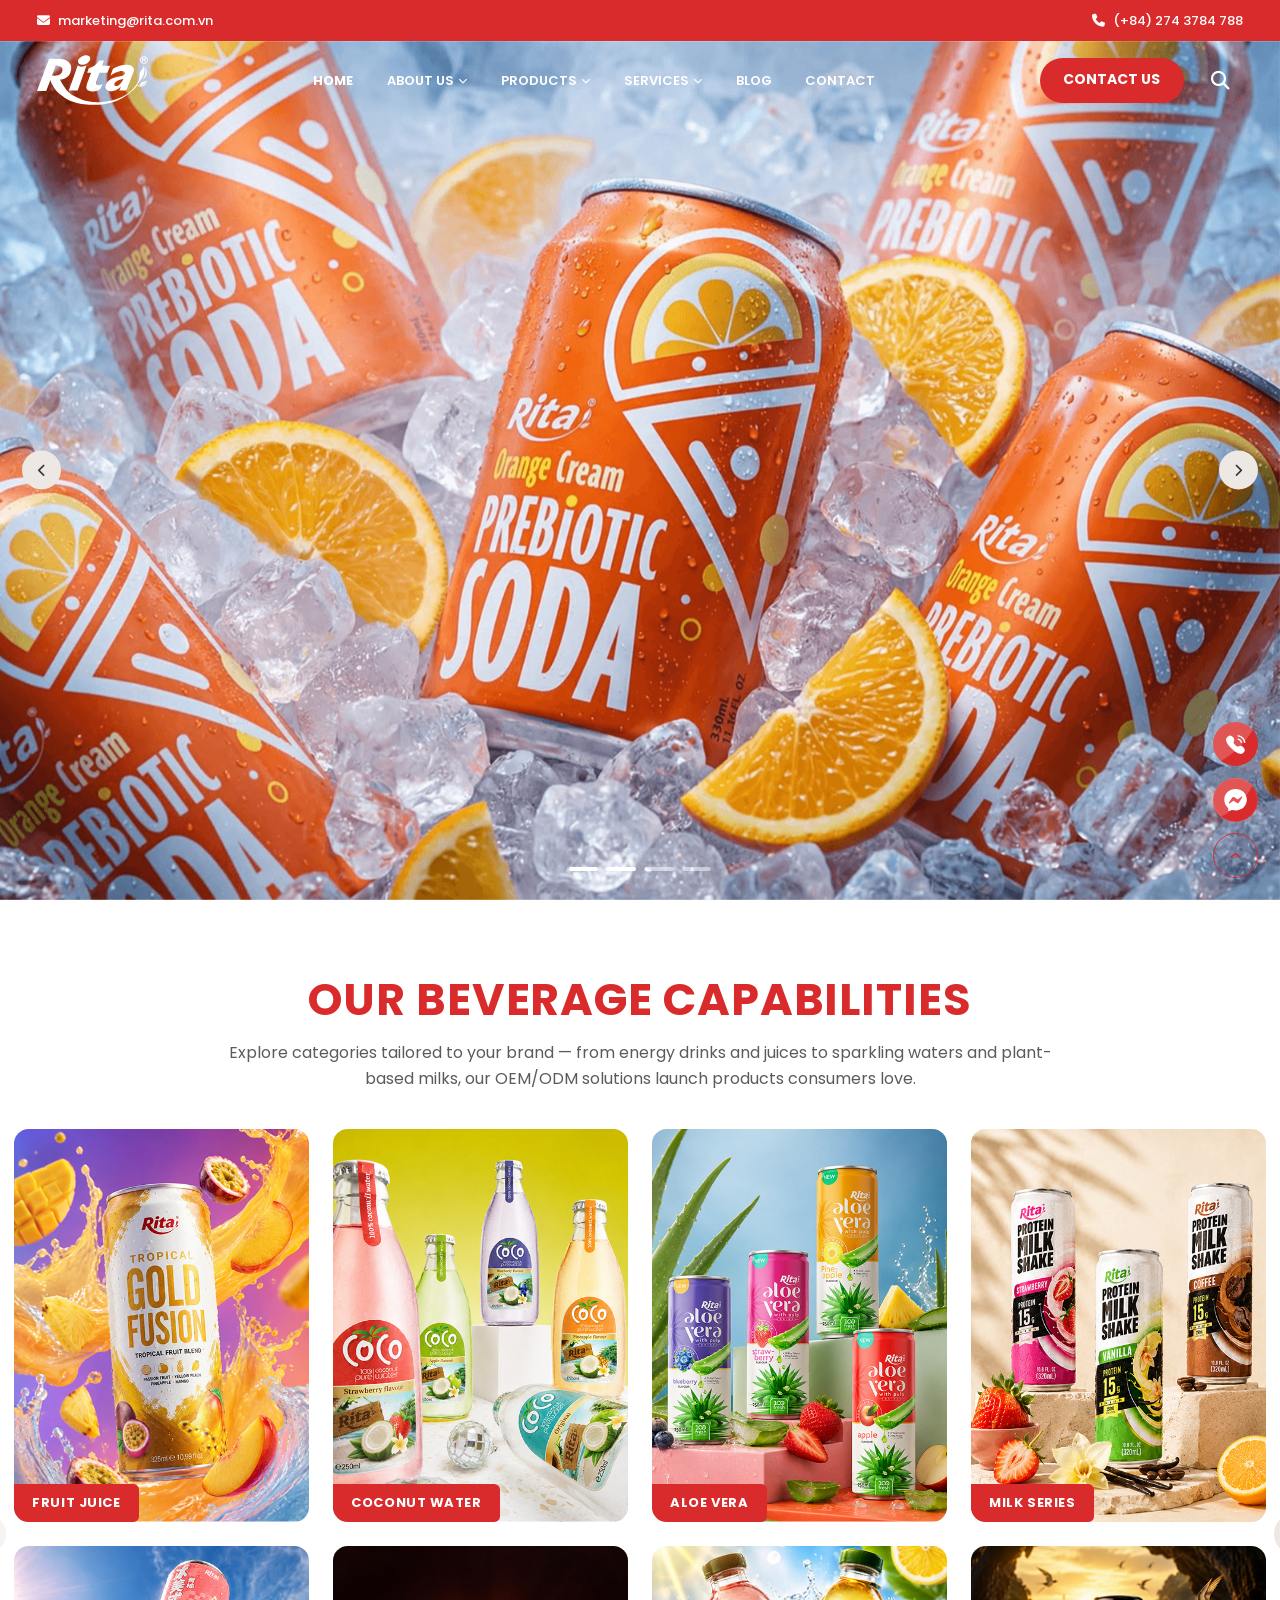
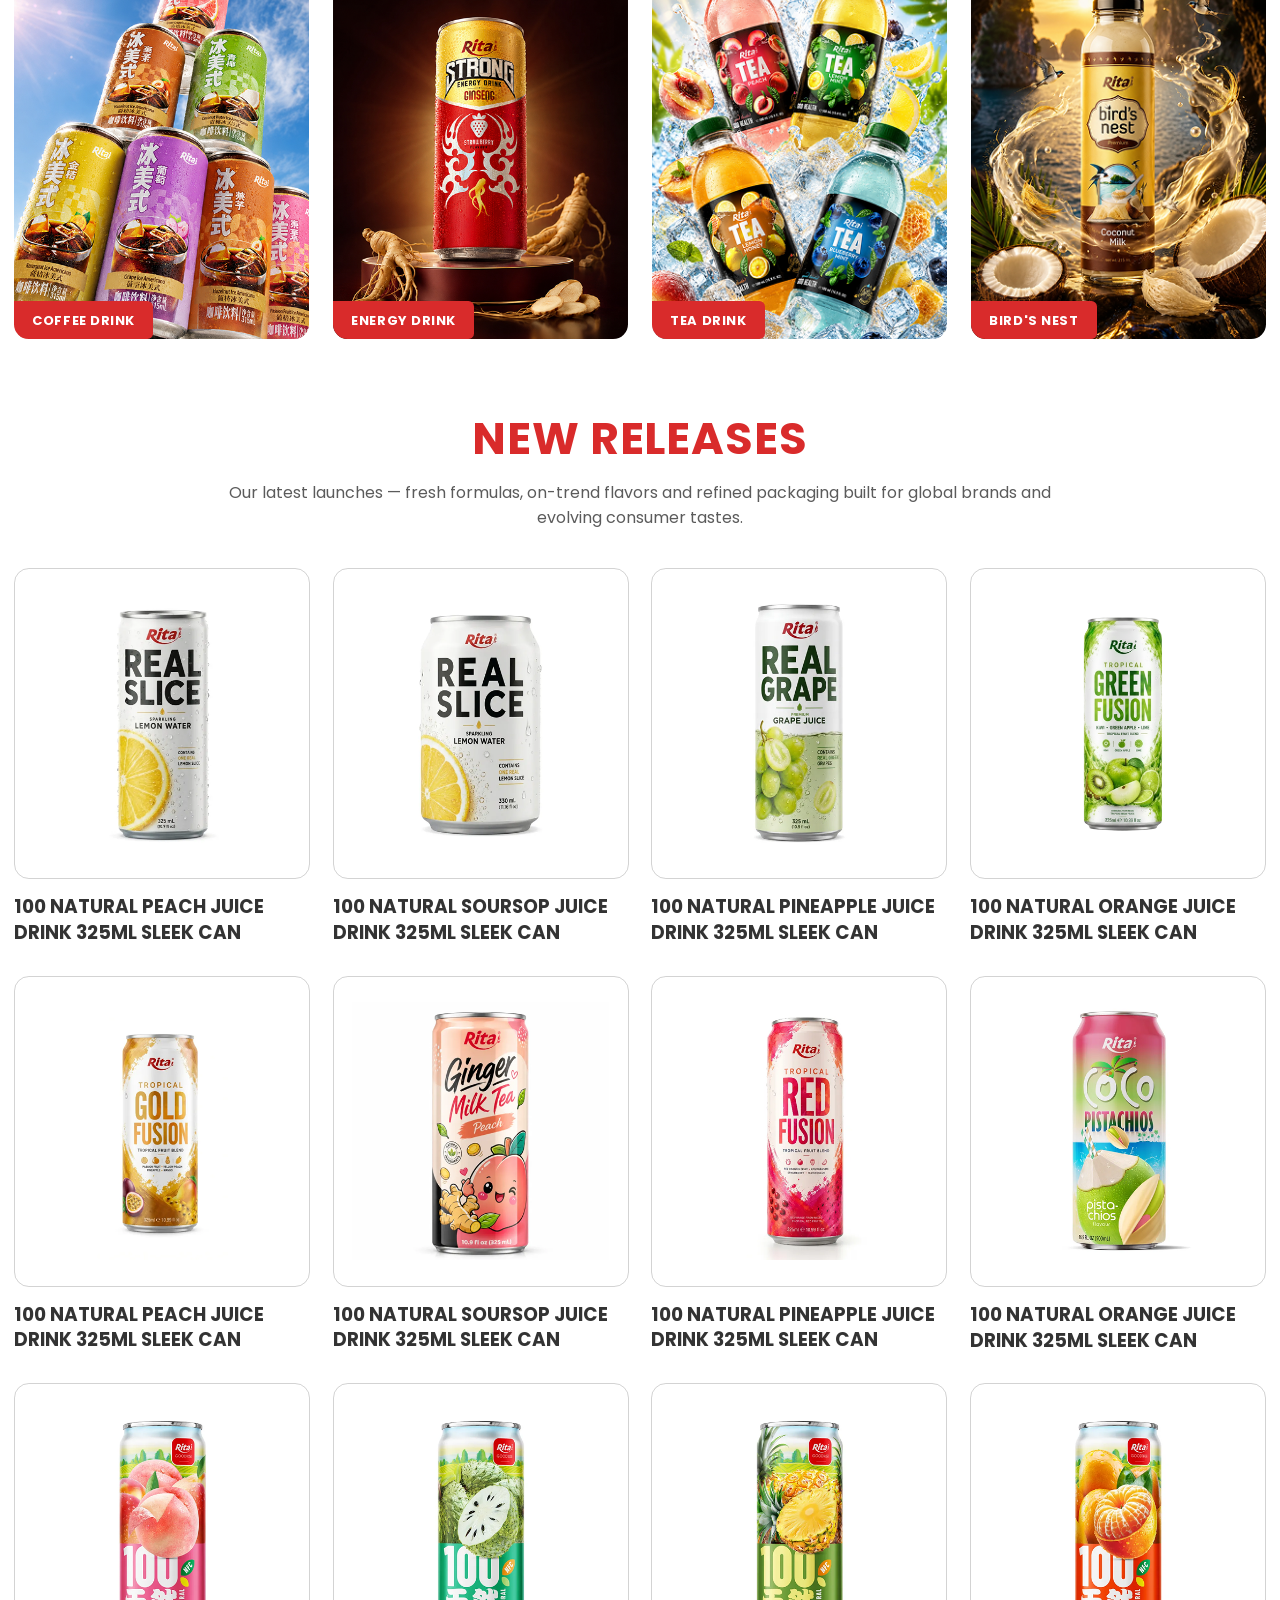
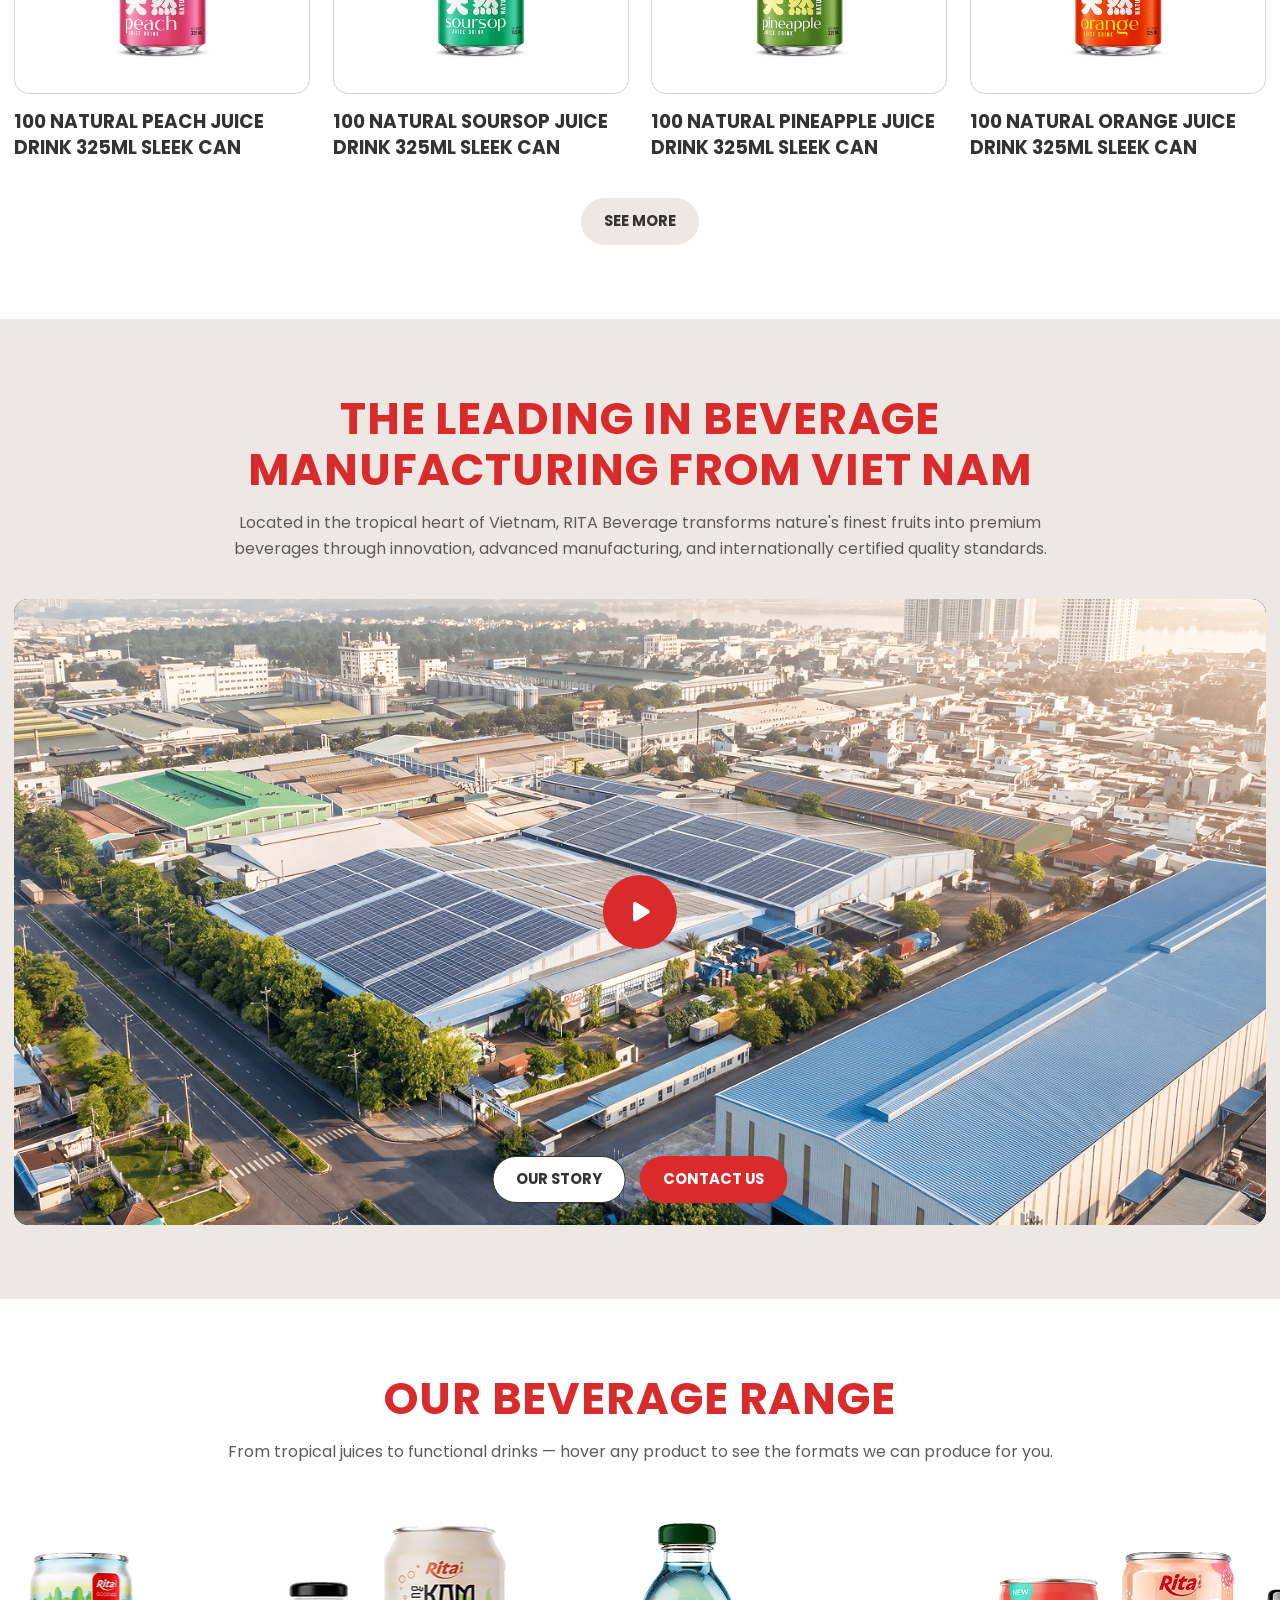
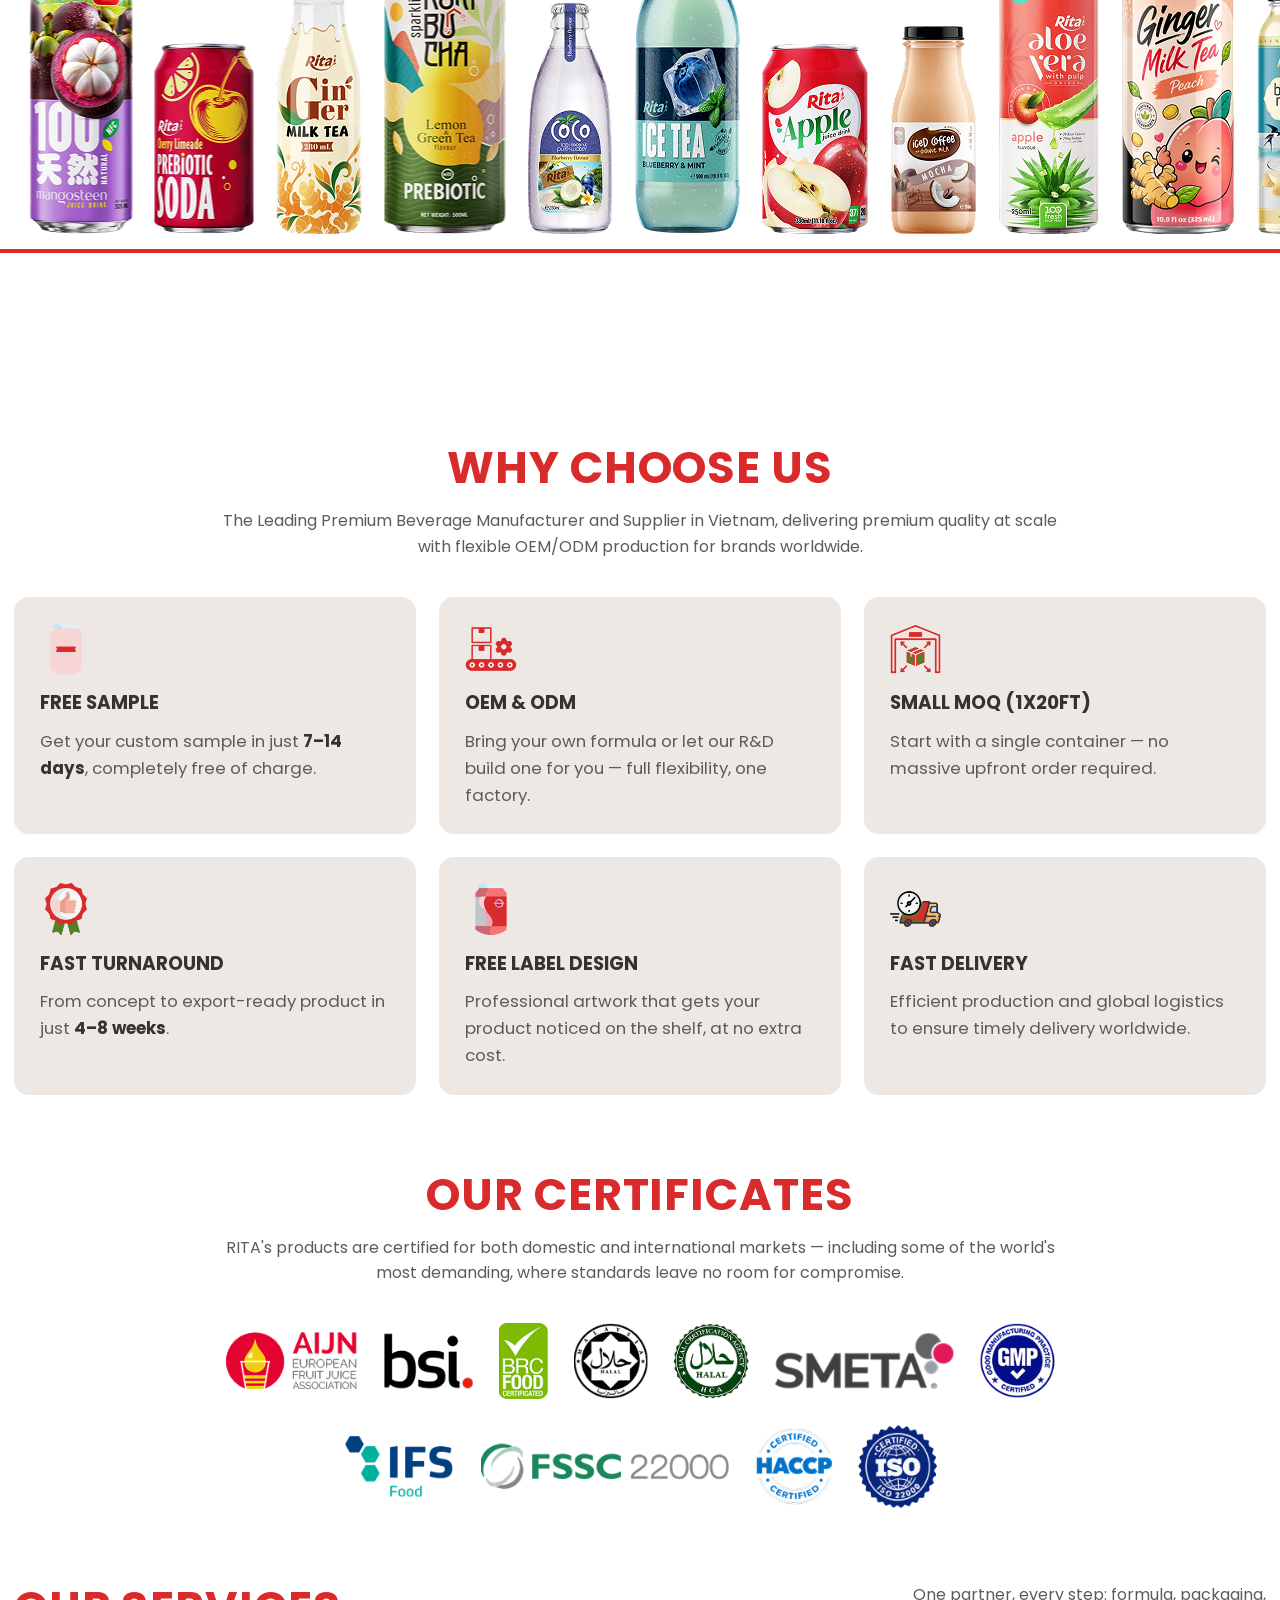
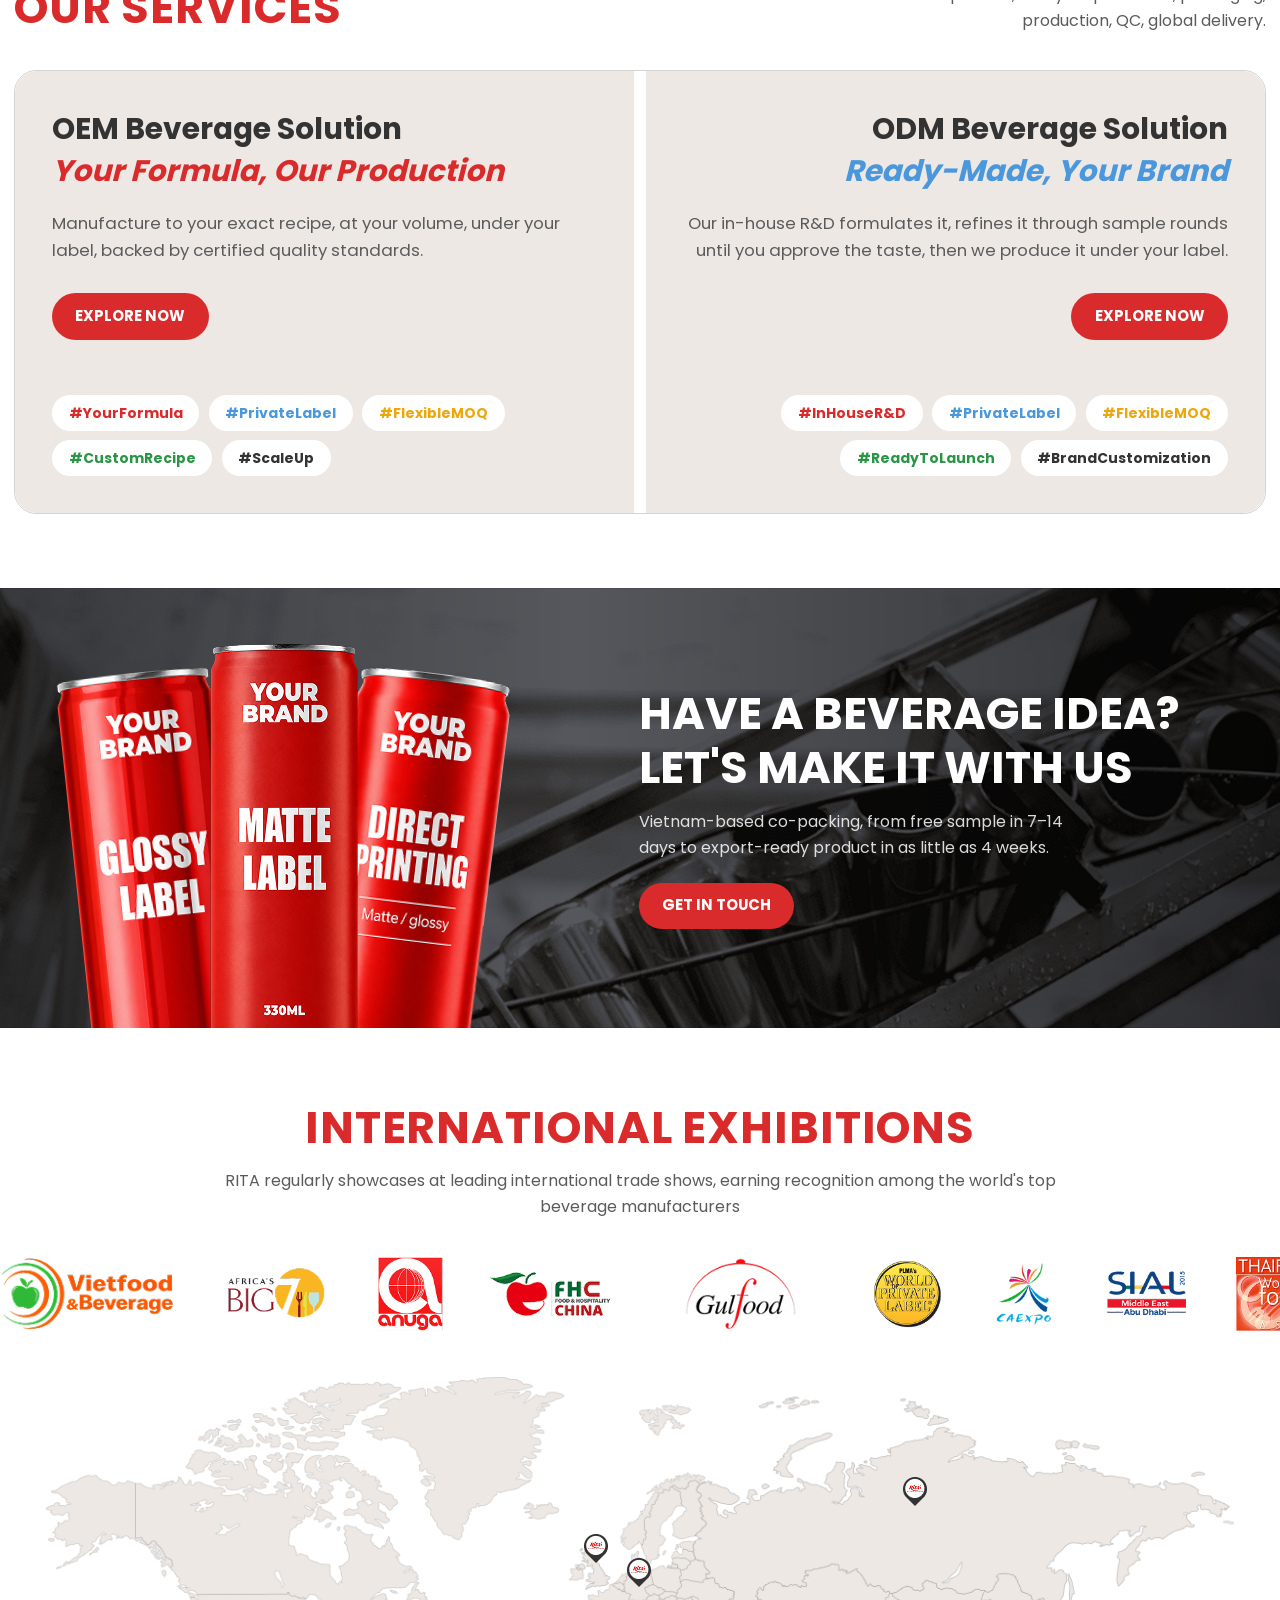
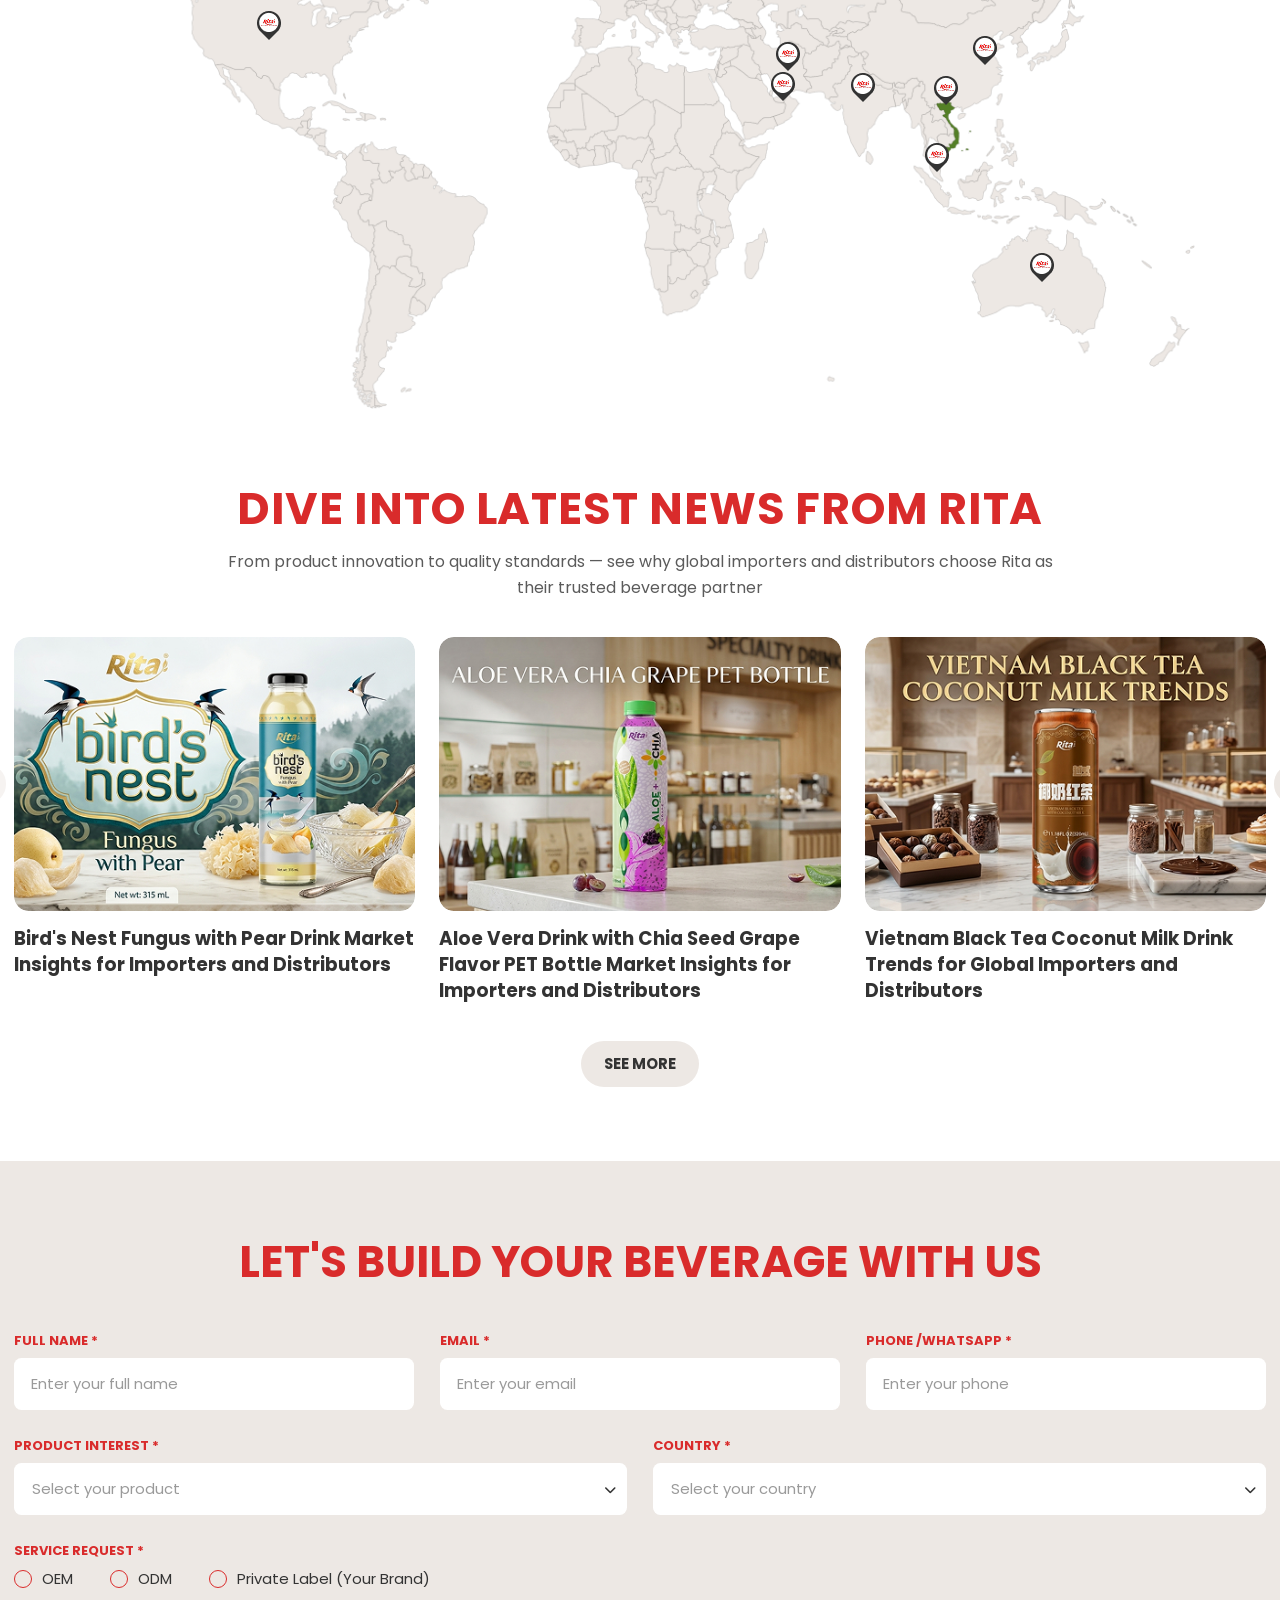
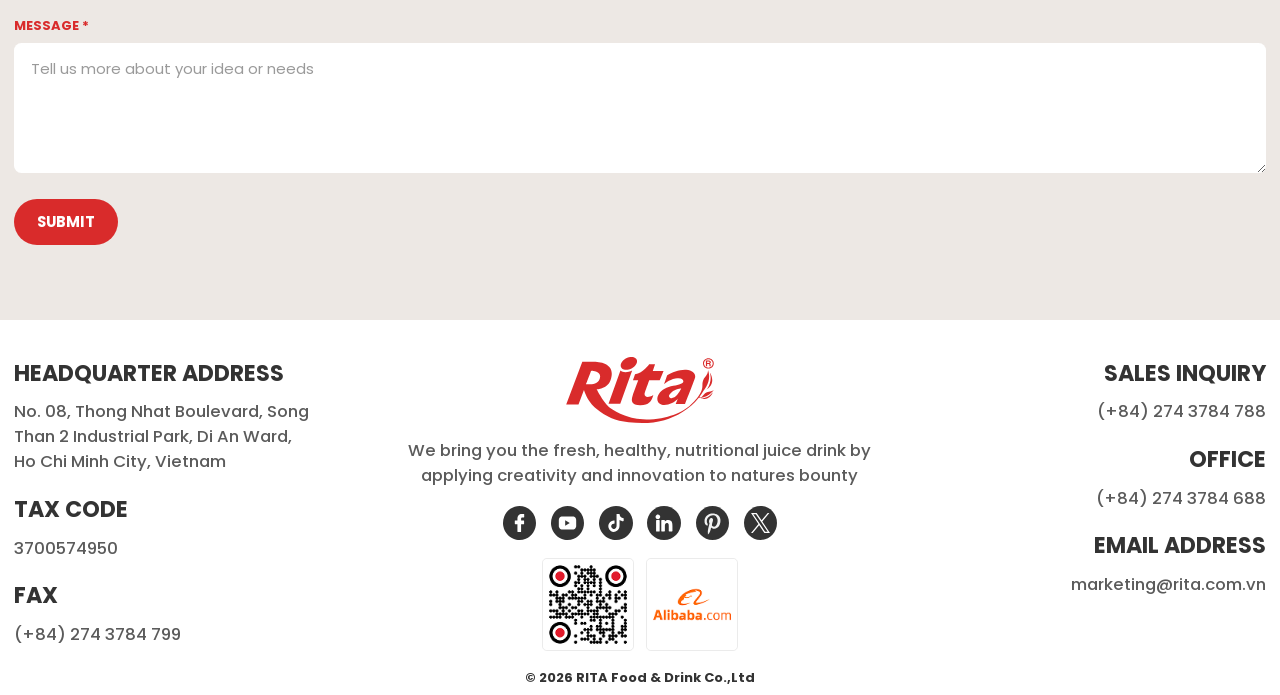
==== commit 1526712a: "Add Our Products page and polish homepage sections Build products.html with a reusable page-banner c" ====
--- a/index.html
+++ b/index.html
@@ -41,14 +41,14 @@
 
   <header class="hd">
     <div class="hd-top">
-      <div class="hd-top__inner container">
+      <div class="hd-top__inner">
         <a class="hd-top__mail" href="mailto:marketing@rita.com.vn"><i class="fas fa-envelope"></i><span>marketing@rita.com.vn</span></a>
         <p class="hd-top__msg"><span class="dot"></span>THE LEADING IN BEVERAGE MANUFACTURING FROM VIET NAM<span class="dot"></span></p>
         <a class="hd-top__tel" href="tel:+842743784788"><i class="fas fa-phone"></i><span>(+84) 274 3784 788</span></a>
       </div>
     </div>
     <div class="hd-bar">
-        <div class="hd-main container">
+        <div class="hd-main">
           <div class="hd-logo"><a class="custom-logo-link" href="./index.html" aria-label="RITA"><span class="hd-logo__mark"></span></a></div>
           <div class="hd-nav">
             <div class="menu-nav">
@@ -93,10 +93,10 @@
             <div class="hd-mega__inner">
               <div class="hd-mega__panel" data-mega-panel="about">
                 <div class="hd-mega__intro">
-                  <div class="hd-mega__thumb"><img src="./assets/images/about-us.png" alt="About Us" loading="lazy" /></div>
+                  <div class="hd-mega__thumb"><img src="./assets/images/profile.png" alt="About Us" loading="lazy" /></div>
                   <div class="hd-mega__intro-foot">
                     <div class="hd-mega__intro-text">
-                      <h3 class="hd-mega__intro-title">About Us</h3>
+                      <p class="hd-mega__intro-title">About Us</p>
                       <p class="hd-mega__intro-desc">RITA has been crafting and exporting premium beverages from Vietnam for over 20 years. Explore our story, certifications and milestones.</p>
                     </div>
                     <div class="btn-box"><a class="btn pri" href="./about.html"><span class="txt"><span class="txt-inner">Learn More</span></span></a></div>
@@ -117,7 +117,7 @@
                   <div class="hd-mega__thumb"><img src="./assets/images/supermarket.png" alt="Products" loading="lazy" /></div>
                   <div class="hd-mega__intro-foot">
                     <div class="hd-mega__intro-text">
-                      <h3 class="hd-mega__intro-title">Products</h3>
+                      <p class="hd-mega__intro-title">Products</p>
                       <p class="hd-mega__intro-desc">From tropical juices to functional drinks, worldwide. We craft, bottle and deliver every product with care, consistency and industry-leading quality standards.</p>
                     </div>
                     <div class="btn-box"><a class="btn pri" href="./products.html"><span class="txt"><span class="txt-inner">Learn More</span></span></a></div>
@@ -142,7 +142,7 @@
                   <div class="hd-mega__thumb"><img src="./assets/images/meeting.png" alt="Services" loading="lazy" /></div>
                   <div class="hd-mega__intro-foot">
                     <div class="hd-mega__intro-text">
-                      <h3 class="hd-mega__intro-title">Services</h3>
+                      <p class="hd-mega__intro-title">Services</p>
                       <p class="hd-mega__intro-desc">OEM/ODM manufacturing tailored to your brand. From formulation and recipe development to private label production and packaging, we handle it all.</p>
                     </div>
                     <div class="btn-box"><a class="btn pri" href="#"><span class="txt"><span class="txt-inner">Learn More</span></span></a></div>
@@ -193,7 +193,7 @@
         <div class="mobile-sub__intro">
           <div class="mobile-sub__head mobileBackJS"><i class="fas fa-chevron-left"></i><span
               class="mobile-sub__title t-32">ABOUT US</span></div>
-          <div class="mobile-sub__thumb"><img src="./assets/images/about-us.png" alt="About Us" loading="lazy" /></div>
+          <div class="mobile-sub__thumb"><img src="./assets/images/profile.png" alt="About Us" loading="lazy" /></div>
           <p class="mobile-sub__desc">RITA has been crafting and exporting premium beverages from Vietnam for over 20 years. Explore our story, certifications and milestones.</p>
           <div class="btn-box"><a class="btn third" href="./about.html"><span class="txt"><span
                   class="txt-inner">LEARN MORE</span></span></a></div>
@@ -245,7 +245,8 @@
   </header>
 
   <main class="main pd-top">
-    <section class="hero home-hero__slider">
+    <h1 class="sr-only">RITA Beverage — Vietnam's Leading OEM/ODM Beverage Manufacturer &amp; Exporter</h1>
+    <div class="hero home-hero__slider">
       <div class="swiper">
         <div class="swiper-wrapper">
           <div class="swiper-slide">
@@ -267,7 +268,7 @@
         <div class="swiper-control-btn swiper-prev"><i class="fas fa-chevron-left"></i></div>
         <div class="swiper-control-btn swiper-next"><i class="fas fa-chevron-right"></i></div>
       </div>
-    </section>
+    </div>
 
     <section class="cap ss-pd pd-bot-0">
       <div class="container">
@@ -360,13 +361,15 @@
       </div>
     </section>
 
-    <section class="sec-products ss-pd">
+    <section class="products ss-pd">
       <div class="container">
         <div class="sec-head">
           <h2 class="sec-head__title t-48">NEW RELEASES</h2>
           <p class="sec-head__desc">Our latest launches — fresh formulas, on-trend flavors and refined packaging built for global brands and evolving consumer tastes.</p>
         </div>
         <div class="product-list">
+        <div class="product-list__track">
+          <div class="product-list__page">
           <a class="prod-item" href="#">
             <div class="prod-item__box">
               <span class="prod-item__tag">OEM</span>
@@ -395,6 +398,8 @@
             </div>
             <p class="prod-item__name t-20">100 Natural Orange Juice Drink 325ml Sleek Can</p>
           </a>
+          </div>
+          <div class="product-list__page">
           <a class="prod-item" href="#">
             <div class="prod-item__box">
               <span class="prod-item__tag">OEM</span>
@@ -423,6 +428,8 @@
             </div>
             <p class="prod-item__name t-20">100 Natural Orange Juice Drink 325ml Sleek Can</p>
           </a>
+          </div>
+          <div class="product-list__page">
           <a class="prod-item" href="#">
             <div class="prod-item__box">
               <span class="prod-item__tag">OEM</span>
@@ -451,6 +458,8 @@
             </div>
             <p class="prod-item__name t-20">100 Natural Orange Juice Drink 325ml Sleek Can</p>
           </a>
+          </div>
+        </div>
         </div>
         <div class="see-more-wrapper">
           <div class="btn-box"><a class="btn second" href="./products.html"><span class="txt"><span class="txt-inner">SEE MORE</span></span></a></div>
@@ -559,9 +568,245 @@
         </a>
       </div>
     </section>
+
+    <section class="why ss-pd pd-bot-0">
+      <div class="container">
+        <div class="sec-head">
+          <h2 class="sec-head__title t-48">WHY CHOOSE US</h2>
+          <p class="sec-head__desc">The Leading Premium Beverage Manufacturer and Supplier in Vietnam, delivering premium quality at scale with flexible OEM/ODM production for brands worldwide.</p>
+        </div>
+        <div class="why__grid">
+          <div class="why__page">
+          <div class="why-card">
+            <div class="why-card__icon"><img src="./assets/images/ic-free-sample.png" alt="Free Sample" loading="lazy" /></div>
+            <h3 class="why-card__title t-20">Free Sample</h3>
+            <p class="why-card__desc t-18">Get your custom sample in just <strong>7&ndash;14 days</strong>, completely free of charge.</p>
+          </div>
+          <div class="why-card">
+            <div class="why-card__icon"><img src="./assets/images/ic-oem-odm.png" alt="OEM & ODM" loading="lazy" /></div>
+            <h3 class="why-card__title t-20">OEM &amp; ODM</h3>
+            <p class="why-card__desc t-18">Bring your own formula or let our R&amp;D build one for you &mdash; full flexibility, one factory.</p>
+          </div>
+          </div>
+          <div class="why__page">
+          <div class="why-card">
+            <div class="why-card__icon"><img src="./assets/images/ic-moq.png" alt="Small MOQ" loading="lazy" /></div>
+            <h3 class="why-card__title t-20">Small MOQ (1x20ft)</h3>
+            <p class="why-card__desc t-18">Start with a single container &mdash; no massive upfront order required.</p>
+          </div>
+          <div class="why-card">
+            <div class="why-card__icon"><img src="./assets/images/ic-quality.png" alt="Fast Turnaround" loading="lazy" /></div>
+            <h3 class="why-card__title t-20">Fast Turnaround</h3>
+            <p class="why-card__desc t-18">From concept to export-ready product in just <strong>4&ndash;8 weeks</strong>.</p>
+          </div>
+          </div>
+          <div class="why__page">
+          <div class="why-card">
+            <div class="why-card__icon"><img src="./assets/images/ic-free-label-desgin.png" alt="Free Label Design" loading="lazy" /></div>
+            <h3 class="why-card__title t-20">Free Label Design</h3>
+            <p class="why-card__desc t-18">Professional artwork that gets your product noticed on the shelf, at no extra cost.</p>
+          </div>
+          <div class="why-card">
+            <div class="why-card__icon"><img src="./assets/images/ic-fast-delivery.png" alt="Fast Delivery" loading="lazy" /></div>
+            <h3 class="why-card__title t-20">Fast Delivery</h3>
+            <p class="why-card__desc t-18">Efficient production and global logistics to ensure timely delivery worldwide.</p>
+          </div>
+          </div>
+        </div>
+      </div>
+    </section>
+
+    <section class="certi ss-pd pd-bot-0">
+      <div class="container">
+        <div class="sec-head">
+          <h2 class="sec-head__title t-48">OUR CERTIFICATES</h2>
+          <p class="sec-head__desc">RITA's products are certified for both domestic and international markets &mdash; including some of the world's most demanding, where standards leave no room for compromise.</p>
+        </div>
+        <div class="certi__img"><img src="./assets/images/cef-overview.png" alt="RITA certificates" loading="lazy" /></div>
+      </div>
+    </section>
+
+    <section class="services ss-pd">
+      <div class="container">
+        <div class="sec-head sec-head--split">
+          <h2 class="sec-head__title t-48">OUR SERVICES</h2>
+          <p class="sec-head__desc">One partner, every step: formula, packaging, production, QC, global delivery.</p>
+        </div>
+        <div class="services__panel">
+          <div class="service-block service-block--oem">
+            <div class="service-block__bg" aria-hidden="true"></div>
+            <div class="service-block__body">
+              <h3 class="service-block__title t-32">OEM Beverage Solution<br /><span class="service-block__accent text-pri">Your Formula, Our Production</span></h3>
+              <p class="service-block__desc t-18">Manufacture to your exact recipe, at your volume, under your label, backed by certified quality standards.</p>
+              <div class="btn-box"><a class="btn pri" href="./oem.html"><span class="txt"><span class="txt-inner">EXPLORE NOW</span></span></a></div>
+              <div class="service-block__tags">
+                <span class="tag text-pri">#YourFormula</span>
+                <span class="tag text-sky">#PrivateLabel</span>
+                <span class="tag text-gold">#FlexibleMOQ</span>
+                <span class="tag text-green">#CustomRecipe</span>
+                <span class="tag text-dark">#ScaleUp</span>
+              </div>
+            </div>
+          </div>
+          <div class="service-block service-block--odm">
+            <div class="service-block__bg" aria-hidden="true"></div>
+            <div class="service-block__body">
+              <h3 class="service-block__title t-32">ODM Beverage Solution<br /><span class="service-block__accent text-sky">Ready-Made, Your Brand</span></h3>
+              <p class="service-block__desc t-18">Our in-house R&amp;D formulates it, refines it through sample rounds until you approve the taste, then we produce it under your label.</p>
+              <div class="btn-box"><a class="btn pri" href="./odm.html"><span class="txt"><span class="txt-inner">EXPLORE NOW</span></span></a></div>
+              <div class="service-block__tags">
+                <span class="tag text-pri">#InHouseR&amp;D</span>
+                <span class="tag text-sky">#PrivateLabel</span>
+                <span class="tag text-gold">#FlexibleMOQ</span>
+                <span class="tag text-green">#ReadyToLaunch</span>
+                <span class="tag text-dark">#BrandCustomization</span>
+              </div>
+            </div>
+          </div>
+        </div>
+      </div>
+    </section>
+
+    <section class="banner-cta">
+      <div class="container banner-cta__inner">
+        <div class="banner-cta__cans">
+          <img class="banner-cta__can banner-cta__can--glossy" src="./assets/images/glossy.png" alt="Glossy label can" loading="lazy" data-aos="fade-up" data-aos-delay="0" />
+          <img class="banner-cta__can banner-cta__can--matte" src="./assets/images/matte.png" alt="Matte label can" loading="lazy" data-aos="fade-up" data-aos-delay="150" />
+          <img class="banner-cta__can banner-cta__can--direct" src="./assets/images/direct-printing.png" alt="Direct printing can" loading="lazy" data-aos="fade-up" data-aos-delay="300" />
+        </div>
+        <div class="banner-cta__content" data-aos="fade-left">
+          <h2 class="banner-cta__title t-48">HAVE A BEVERAGE IDEA?<br />LET'S MAKE IT WITH US</h2>
+          <p class="banner-cta__desc">Vietnam-based co-packing, from free sample in 7&ndash;14 days to export-ready product in as little as 4 weeks.</p>
+          <div class="btn-box"><a class="btn pri" href="#lead-form"><span class="txt"><span class="txt-inner">GET IN TOUCH</span></span></a></div>
+        </div>
+      </div>
+    </section>
+
+    <section class="exhi ss-pd pd-bot-0">
+      <div class="container">
+        <div class="sec-head">
+          <h2 class="sec-head__title t-48">INTERNATIONAL EXHIBITIONS</h2>
+          <p class="sec-head__desc">RITA regularly showcases at leading international trade shows, earning recognition among the world's top beverage manufacturers</p>
+        </div>
+      </div>
+      <div class="exhi__logos">
+        <div class="exhi__logos-track">
+          <img src="./assets/images/exhi-vietfood.png" alt="Vietfood &amp; Beverage" loading="lazy" />
+          <img src="./assets/images/exhi-africa-big.png" alt="Africa's Big 7" loading="lazy" />
+          <img src="./assets/images/exhi-anuga.png" alt="Anuga" loading="lazy" />
+          <img src="./assets/images/exhi-fhc-china.png" alt="FHC China" loading="lazy" />
+          <img src="./assets/images/exhi-gulfood.png" alt="Gulfood" loading="lazy" />
+          <img src="./assets/images/exhi-pmla.png" alt="PLMA World of Private Label" loading="lazy" />
+          <img src="./assets/images/exhi-caexpo.png" alt="CAEXPO" loading="lazy" />
+          <img src="./assets/images/exhi-sial.png" alt="SIAL Middle East" loading="lazy" />
+          <img src="./assets/images/exhi-thaifex.png" alt="THAIFEX" loading="lazy" />
+          <img src="./assets/images/exhi-sfa.png" alt="SFA" loading="lazy" />
+          <img src="./assets/images/exhi-vietfood.png" alt="" loading="lazy" aria-hidden="true" />
+          <img src="./assets/images/exhi-africa-big.png" alt="" loading="lazy" aria-hidden="true" />
+          <img src="./assets/images/exhi-anuga.png" alt="" loading="lazy" aria-hidden="true" />
+          <img src="./assets/images/exhi-fhc-china.png" alt="" loading="lazy" aria-hidden="true" />
+          <img src="./assets/images/exhi-gulfood.png" alt="" loading="lazy" aria-hidden="true" />
+          <img src="./assets/images/exhi-pmla.png" alt="" loading="lazy" aria-hidden="true" />
+          <img src="./assets/images/exhi-caexpo.png" alt="" loading="lazy" aria-hidden="true" />
+          <img src="./assets/images/exhi-sial.png" alt="" loading="lazy" aria-hidden="true" />
+          <img src="./assets/images/exhi-thaifex.png" alt="" loading="lazy" aria-hidden="true" />
+          <img src="./assets/images/exhi-sfa.png" alt="" loading="lazy" aria-hidden="true" />
+        </div>
+      </div>
+      <div class="container">
+        <div class="exhi__map">
+          <img src="./assets/images/map.png" alt="RITA global export map" loading="lazy" />
+          <a class="exhi__pin pin-usa" style="--i:0" href="https://ritadrinks.us" target="_blank" rel="nofollow noopener" title="USA" aria-label="RITA USA"><img src="./assets/images/ic-pin.png" alt="" loading="lazy" /></a>
+          <a class="exhi__pin pin-uk" style="--i:1" href="https://ritadrinks.co.uk" target="_blank" rel="nofollow noopener" title="United Kingdom" aria-label="RITA United Kingdom"><img src="./assets/images/ic-pin.png" alt="" loading="lazy" /></a>
+          <span class="exhi__pin pin-europe" style="--i:2" title="Europe" aria-hidden="true"><img src="./assets/images/ic-pin.png" alt="" loading="lazy" /></span>
+          <a class="exhi__pin pin-russia" style="--i:3" href="https://ritabeverages.com" target="_blank" rel="nofollow noopener" title="Russia" aria-label="RITA Russia"><img src="./assets/images/ic-pin.png" alt="" loading="lazy" /></a>
+          <a class="exhi__pin pin-iran" style="--i:4" href="https://beveragevietnam.com" target="_blank" rel="nofollow noopener" title="Iran" aria-label="RITA Iran"><img src="./assets/images/ic-pin.png" alt="" loading="lazy" /></a>
+          <a class="exhi__pin pin-uae" style="--i:5" href="https://ritadrink.com" target="_blank" rel="nofollow noopener" title="UAE" aria-label="RITA UAE"><img src="./assets/images/ic-pin.png" alt="" loading="lazy" /></a>
+          <a class="exhi__pin pin-china" style="--i:6" href="https://ritadrinks.cn" target="_blank" rel="nofollow noopener" title="China" aria-label="RITA China"><img src="./assets/images/ic-pin.png" alt="" loading="lazy" /></a>
+          <span class="exhi__pin pin-vietnam" style="--i:7" title="Vietnam" aria-hidden="true"><img src="./assets/images/ic-pin.png" alt="" loading="lazy" /></span>
+          <a class="exhi__pin pin-singapore" style="--i:8" href="https://ritadrinks.asia" target="_blank" rel="nofollow noopener" title="Singapore" aria-label="RITA Singapore"><img src="./assets/images/ic-pin.png" alt="" loading="lazy" /></a>
+          <a class="exhi__pin pin-india" style="--i:9" href="https://ritadrinks.in" target="_blank" rel="nofollow noopener" title="India" aria-label="RITA India"><img src="./assets/images/ic-pin.png" alt="" loading="lazy" /></a>
+          <a class="exhi__pin pin-australia" style="--i:10" href="https://ritadrinks.com" target="_blank" rel="nofollow noopener" title="Australia" aria-label="RITA Australia"><img src="./assets/images/ic-pin.png" alt="" loading="lazy" /></a>
+        </div>
+      </div>
+    </section>
+
+    <section class="news ss-pd">
+      <div class="container">
+        <div class="sec-head">
+          <h2 class="sec-head__title t-48">DIVE INTO LATEST NEWS FROM RITA</h2>
+          <p class="sec-head__desc">From product innovation to quality standards &mdash; see why global importers and distributors choose Rita as their trusted beverage partner</p>
+        </div>
+        <div class="news__slider">
+        <div class="swiper-control-btn swiper-prev newsPrevJS"><i class="fas fa-chevron-left"></i></div>
+        <div class="swiper">
+          <div class="swiper-wrapper">
+            <div class="swiper-slide">
+              <article class="news-card">
+                <a class="news-card__thumb" href="#"><img src="./assets/images/news-1.png" alt="Bird's Nest Fungus with Pear" loading="lazy" /></a>
+                <h3 class="news-card__title t-20"><a href="#">Bird's Nest Fungus with Pear Drink Market Insights for Importers and Distributors</a></h3>
+              </article>
+            </div>
+            <div class="swiper-slide">
+              <article class="news-card">
+                <a class="news-card__thumb" href="#"><img src="./assets/images/news-2.png" alt="Aloe Vera Chia Grape PET Bottle" loading="lazy" /></a>
+                <h3 class="news-card__title t-20"><a href="#">Aloe Vera Drink with Chia Seed Grape Flavor PET Bottle Market Insights for Importers and Distributors</a></h3>
+              </article>
+            </div>
+            <div class="swiper-slide">
+              <article class="news-card">
+                <a class="news-card__thumb" href="#"><img src="./assets/images/news-3.png" alt="Vietnam Black Tea Coconut Milk" loading="lazy" /></a>
+                <h3 class="news-card__title t-20"><a href="#">Vietnam Black Tea Coconut Milk Drink Trends for Global Importers and Distributors</a></h3>
+              </article>
+            </div>
+            <div class="swiper-slide">
+              <article class="news-card">
+                <a class="news-card__thumb" href="#"><img src="./assets/images/news-4.png" alt="100% Natural Red Grape Juice" loading="lazy" /></a>
+                <h3 class="news-card__title t-20"><a href="#">The Natural Power of Red Grapes &mdash; 100% NFC Juice Market Insights for Distributors</a></h3>
+              </article>
+            </div>
+            <div class="swiper-slide">
+              <article class="news-card">
+                <a class="news-card__thumb" href="#"><img src="./assets/images/news-5.png" alt="100% Natural Mango Juice" loading="lazy" /></a>
+                <h3 class="news-card__title t-20"><a href="#">100% Natural Mango Juice Drink Market Insights for Importers and Distributors</a></h3>
+              </article>
+            </div>
+            <div class="swiper-slide">
+              <article class="news-card">
+                <a class="news-card__thumb" href="#"><img src="./assets/images/news-6.png" alt="Mangosteen Juice" loading="lazy" /></a>
+                <h3 class="news-card__title t-20"><a href="#">Mangosteen Juice: The Global Appeal for Importers and Distributors</a></h3>
+              </article>
+            </div>
+            <div class="swiper-slide">
+              <article class="news-card">
+                <a class="news-card__thumb" href="#"><img src="./assets/images/news-7.png" alt="100% Natural Orange Juice" loading="lazy" /></a>
+                <h3 class="news-card__title t-20"><a href="#">100% Natural Orange Juice Drink Market Insights for Importers and Distributors</a></h3>
+              </article>
+            </div>
+            <div class="swiper-slide">
+              <article class="news-card">
+                <a class="news-card__thumb" href="#"><img src="./assets/images/news-8.png" alt="Bird's Nest Aloe Vera with Pulp" loading="lazy" /></a>
+                <h3 class="news-card__title t-20"><a href="#">Bird's Nest Aloe Vera with Pulp Drink Market Insights for Importers and Distributors</a></h3>
+              </article>
+            </div>
+            <div class="swiper-slide">
+              <article class="news-card">
+                <a class="news-card__thumb" href="#"><img src="./assets/images/news-9.png" alt="100% Natural Pineapple Juice" loading="lazy" /></a>
+                <h3 class="news-card__title t-20"><a href="#">100% Natural Pineapple Juice Drink Market Insights for Importers and Distributors</a></h3>
+              </article>
+            </div>
+          </div>
+        </div>
+        <div class="swiper-control-btn swiper-next newsNextJS"><i class="fas fa-chevron-right"></i></div>
+        </div>
+        <div class="see-more-wrapper">
+          <div class="btn-box"><a class="btn second" href="./blog.html"><span class="txt"><span class="txt-inner">SEE MORE</span></span></a></div>
+        </div>
+      </div>
+    </section>
   </main>
 
-  <section class="lead-form">
+  <section class="lead-form" id="lead-form">
     <div class="container">
       <h2 class="lead-form__title">Let's build your beverage with us</h2>
       <form class="lead-form__form" action="">
@@ -632,21 +877,21 @@
 
   <footer class="ft">
     <div class="container">
-      <div class="ft-top">
+    <div class="ft-top">
         <div class="ft-flex row">
           <div class="ft-item col">
             <div class="wrapper">
               <p class="ft-tt t-24">Headquarter Address</p>
-              <ul class="ft-add t-20">
+              <ul class="ft-add t-18">
                 <li class="ft-add__item">
-                  <p class="txt">No. 08, Thong Nhat Boulevard, Song Than 2 Industrial Park, Di An Ward, Ho Chi Minh
-                    City, Vietnam</p>
+                  <p class="txt"><a href="https://maps.app.goo.gl/se2kEnWbQ3jPCg6U9" target="_blank" rel="noopener">No. 08, Thong Nhat Boulevard, Song Than 2 Industrial Park, Di An Ward, Ho Chi Minh
+                    City, Vietnam</a></p>
                 </li>
               </ul>
             </div>
             <div class="wrapper">
               <p class="ft-tt t-24">Tax CODE</p>
-              <ul class="ft-add t-20">
+              <ul class="ft-add t-18">
                 <li class="ft-add__item">
                   <p class="txt">3700574950</p>
                 </li>
@@ -654,78 +899,62 @@
             </div>
             <div class="wrapper">
               <p class="ft-tt t-24">FAX</p>
-              <ul class="ft-add t-20">
+              <ul class="ft-add t-18">
                 <li class="ft-add__item">
-                  <p class="txt">(+84) 274 3784 799</p>
+                  <p class="txt"><a href="tel:+842743784799">(+84) 274 3784 799</a></p>
                 </li>
               </ul>
+            </div>
+          </div>
+          <div class="ft-item col ft-item--center">
+            <div class="ft-logo"><span class="ft-logo__mark"></span></div>
+            <p class="ft-desc t-18">We bring you the fresh, healthy, nutritional juice drink by applying creativity and innovation to natures bounty</p>
+            <div class="social-list ft-social">
+              <a class="social-link" href="https://www.facebook.com/beveragevietnam" target="_blank" rel="noopener" aria-label="Join Us on Facebook"><img src="./assets/images/ic-facebook.svg" alt="Facebook" loading="lazy" /></a>
+              <a class="social-link" href="https://www.youtube.com/c/RitaBeverage" target="_blank" rel="noopener" aria-label="Watching on Youtube"><img src="./assets/images/ic-youtube.svg" alt="Youtube" loading="lazy" /></a>
+              <a class="social-link" href="https://www.tiktok.com/@ritabeverage" target="_blank" rel="noopener" aria-label="Watching on Tiktok"><img src="./assets/images/ic-tiktok.svg" alt="Tiktok" loading="lazy" /></a>
+              <a class="social-link" href="https://www.linkedin.com/company/rita-food-drink-co-ltd" target="_blank" rel="noopener" aria-label="Join Us on Linkedin"><img src="./assets/images/ic-linked.svg" alt="Linked In" loading="lazy" /></a>
+              <a class="social-link" href="https://www.pinterest.com/ritafooddrink" target="_blank" rel="noopener" aria-label="Join Us on Pinterest"><img src="./assets/images/ic-pinterest.svg" alt="Pinterest" loading="lazy" /></a>
+              <a class="social-link" href="https://x.com/ritavietnam" target="_blank" rel="noopener" aria-label="Follow Us on X"><img src="./assets/images/ic-x.svg" alt="X" loading="lazy" /></a>
+            </div>
+            <div class="ft-links">
+              <a class="ft-alibaba" href="https://rita.com.vn" target="_blank" rel="noopener"><img src="./assets/images/qr.png" alt="RITA official website QR code" loading="lazy" /></a>
+              <a class="ft-alibaba" href="https://vn105660124.trustpass.alibaba.com/" target="_blank" rel="noopener"><img src="./assets/images/alibaba.png" alt="RITA on Alibaba" loading="lazy" /></a>
             </div>
           </div>
           <div class="ft-item col">
             <div class="wrapper">
               <p class="ft-tt t-24">Sales inquiry</p>
-              <ul class="ft-add t-20">
+              <ul class="ft-add t-18">
                 <li class="ft-add__item">
-                  <p class="txt">(+84) 274 3784 788</p>
+                  <p class="txt"><a href="tel:+842743784788">(+84) 274 3784 788</a></p>
                 </li>
               </ul>
             </div>
             <div class="wrapper">
               <p class="ft-tt t-24">OFFICE</p>
-              <ul class="ft-add t-20">
+              <ul class="ft-add t-18">
                 <li class="ft-add__item">
-                  <p class="txt">(+84) 274 3784 688</p>
+                  <p class="txt"><a href="tel:+842743784688">(+84) 274 3784 688</a></p>
                 </li>
               </ul>
             </div>
             <div class="wrapper">
               <p class="ft-tt t-24">Email Address</p>
-              <ul class="ft-add t-20">
+              <ul class="ft-add t-18">
                 <li class="ft-add__item">
-                  <p class="txt">marketing@rita.com.vn</p>
+                  <p class="txt"><a href="mailto:marketing@rita.com.vn">marketing@rita.com.vn</a></p>
                 </li>
               </ul>
             </div>
           </div>
-          <div class="ft-item col">
-            <div class="wrapper">
-              <p class="ft-tt t-24">Quick Links</p>
-              <ul class="menu-list t-20">
-                <li class="menu-item"> <a class="menu-link" href="./about.html"> About Us</a></li>
-                <li class="menu-item"> <a class="menu-link" href="#"> Products</a></li>
-                <li class="menu-item"> <a class="menu-link" href="#"> OEM Service</a></li>
-                <li class="menu-item"> <a class="menu-link" href="#"> ODM Service</a></li>
-                <li class="menu-item"> <a class="menu-link" href="./blog.html"> Blog</a></li>
-                <li class="menu-item"> <a class="menu-link" href="./contact.html"> Contact</a></li>
-              </ul>
-            </div>
-          </div>
-          <div class="ft-item col">
-            <div class="wrapper">
-              <p class="ft-tt t-24">Social Networks</p>
-              <div class="social-list ft-social">
-                <a class="social-link" href="https://www.facebook.com/beveragevietnam" target="_blank" rel="noopener" aria-label="Join Us on Facebook"><img src="./assets/images/ic-facebook.svg" alt="Facebook" loading="lazy" /></a>
-                <a class="social-link" href="https://www.youtube.com/c/RitaBeverage" target="_blank" rel="noopener" aria-label="Watching on Youtube"><img src="./assets/images/ic-youtube.svg" alt="Youtube" loading="lazy" /></a>
-                <a class="social-link" href="https://www.tiktok.com/@ritabeverage" target="_blank" rel="noopener" aria-label="Watching on Tiktok"><img src="./assets/images/ic-tiktok.svg" alt="Tiktok" loading="lazy" /></a>
-                <a class="social-link" href="https://www.linkedin.com/company/rita-food-drink-co-ltd" target="_blank" rel="noopener" aria-label="Join Us on Linkedin"><img src="./assets/images/ic-linked.svg" alt="Linked In" loading="lazy" /></a>
-                <a class="social-link" href="https://www.pinterest.com/ritafooddrink" target="_blank" rel="noopener" aria-label="Join Us on Pinterest"><img src="./assets/images/ic-pinterest.svg" alt="Pinterest" loading="lazy" /></a>
-                <a class="social-link" href="https://x.com/ritavietnam" target="_blank" rel="noopener" aria-label="Follow Us on X"><img src="./assets/images/ic-x.svg" alt="X" loading="lazy" /></a>
-              </div>
-            </div>
-            <div class="wrapper">
-              <p class="ft-tt t-24">Rita on Alibaba</p>
-              <a class="ft-alibaba" href="https://vn105660124.trustpass.alibaba.com/" target="_blank" rel="noopener"><img src="./assets/images/alibaba.png" alt="RITA on Alibaba" loading="lazy" /></a>
-            </div>
-          </div>
         </div>
       </div>
     </div>
     <div class="ft-bottom">
-      <div class="container">
-        <div class="ft-bottom__flex">
-          <div class="ft-bottom__text">
-            <p class="txt">© 2026 RITA Food &amp; Drink Co.,Ltd</p>
-          </div>
+      <div class="ft-bottom__flex">
+        <div class="ft-bottom__text">
+          <p class="txt">© 2026 RITA Food &amp; Drink Co.,Ltd</p>
         </div>
       </div>
     </div>
--- a/css/style.css
+++ b/css/style.css
@@ -2694,6 +2694,17 @@
   transition: padding-top 0.35s ease;
 }
 
+.main.pd-top-full {
+  padding-top: calc(var(--size-hd__top) + var(--size-hd));
+  transition: padding-top 0.35s ease;
+}
+
+@media screen and (max-width: 1200px) {
+  .main.pd-top-full {
+    padding-top: 0;
+  }
+}
+
 body.sticky .hd {
   border-bottom: 0.1rem solid rgba(0, 0, 0, 0.08);
 }
@@ -2750,6 +2761,7 @@
 .ft-flex {
   position: relative;
   z-index: 2;
+  justify-content: space-between;
 }
 
 .ft-tt {
@@ -2765,19 +2777,48 @@
 }
 
 .ft-item:nth-child(1) {
-  width: 36%;
-}
-
-.ft-item:nth-child(2) {
-  width: 22%;
+  width: 25%;
+}
+
+.ft-item--center {
+  width: 40%;
+  display: flex;
+  flex-direction: column;
+  align-items: center;
+  text-align: center;
 }
 
 .ft-item:nth-child(3) {
-  width: 16%;
-}
-
-.ft-item:nth-child(4) {
-  width: 26%;
+  width: 25%;
+  text-align: right;
+}
+
+.ft-logo {
+  margin-bottom: 1.6rem;
+}
+
+.ft-logo__mark {
+  display: block;
+  width: 16rem;
+  aspect-ratio: 123 / 55;
+  background-color: var(--color-pri);
+  -webkit-mask-image: url("../assets/images/logo-header.svg");
+  mask-image: url("../assets/images/logo-header.svg");
+  -webkit-mask-repeat: no-repeat;
+  mask-repeat: no-repeat;
+  -webkit-mask-position: center;
+  mask-position: center;
+  -webkit-mask-size: contain;
+  mask-size: contain;
+}
+
+.ft-item--center .ft-desc {
+  margin-bottom: 2rem;
+}
+
+.ft-item--center .ft-social {
+  justify-content: center;
+  margin-bottom: 2rem;
 }
 
 .ft-item .menu-list {
@@ -2806,12 +2847,23 @@
   --size: 3.6rem;
 }
 
+.ft-links {
+  display: flex;
+  gap: 1.2rem;
+}
+
+.ft-item--center > .txt {
+  margin-top: 2rem;
+  font-weight: 700;
+  color: var(--color-text);
+}
+
 .ft-alibaba {
   display: flex;
   align-items: center;
   justify-content: center;
-  width: 14rem;
-  padding: 1rem 1.4rem;
+  width: 10rem;
+  height: 10rem;
   border: 0.1rem solid var(--cl-bd);
   border-radius: var(--radius-sm);
 }
@@ -2833,13 +2885,11 @@
 }
 
 .ft-top {
-  padding-top: 4rem;
-  padding-bottom: 4rem;
+  padding: 4rem 0 1rem;
 }
 
 .ft-bottom {
-  padding: 0.8rem 0;
-  border-top: 1px solid #eee;
+  padding: 0.8rem var(--pd);
   font-size: 1.4rem;
 }
 
@@ -2872,18 +2922,20 @@
     padding-top: 4rem;
   }
 
-  .ft-info {
+  .ft-item:nth-child(1),
+  .ft-item--center,
+  .ft-item:nth-child(3) {
+    width: 100%;
+  }
+
+  .ft-item:nth-child(3) {
+    text-align: left;
+  }
+
+  .ft-item--center {
+    order: -1;
     margin-bottom: 4rem;
   }
-
-  .ft-item:nth-child(1),
-  .ft-item:nth-child(2),
-  .ft-item:nth-child(3),
-  .ft-item:nth-child(4) {
-    width: 50%;
-  }
-
-
 }
 
 @media screen and (max-width: 600px) {
@@ -2896,45 +2948,35 @@
     flex-direction: column;
     align-items: center;
   }
-
-
 }
 
 @media screen and (max-width: 600px) {
-
   .ft-item:nth-child(1),
-  .ft-item:nth-child(2) {
-    width: 100%;
+  .ft-item:nth-child(3) {
     display: flex;
     flex-wrap: wrap;
   }
 
   .ft-item:nth-child(1) .wrapper:nth-child(1),
-  .ft-item:nth-child(2) .wrapper:nth-child(1) {
+  .ft-item:nth-child(3) .wrapper:nth-child(1) {
     width: 100%;
   }
 
   .ft-item:nth-child(1) .wrapper:nth-child(2),
-  .ft-item:nth-child(2) .wrapper:nth-child(2) {
+  .ft-item:nth-child(3) .wrapper:nth-child(2) {
     width: 50%;
     padding-right: calc(var(--cg) / 2);
   }
 
   .ft-item:nth-child(1) .wrapper:nth-child(3),
-  .ft-item:nth-child(2) .wrapper:nth-child(3) {
+  .ft-item:nth-child(3) .wrapper:nth-child(3) {
     width: 50%;
     padding-left: calc(var(--cg) / 2);
   }
 
-  .ft-item:nth-child(3) {
-    width: 50%;
-  }
-
-  .ft-item:nth-child(4) {
-    width: 100%;
-  }
-
-
+  .ft-logo__mark {
+    width: 13rem;
+  }
 }
 
 .burger {
@@ -3499,16 +3541,60 @@
   right: 0;
 }
 
+.breadcrumb-list {
+  display: flex;
+  align-items: center;
+  flex-wrap: wrap;
+  gap: 0.8rem;
+}
+
+.breadcrumb-item {
+  display: flex;
+  align-items: center;
+  font-size: 1.4rem;
+  color: var(--color-sub);
+  text-transform: uppercase;
+}
+
+.breadcrumb-item a {
+  display: flex;
+  align-items: center;
+  color: inherit;
+  transition: 0.3s ease;
+}
+
+.breadcrumb-item a:hover {
+  color: var(--color-pri);
+}
+
+.breadcrumb-icon {
+  width: 1.6rem;
+  height: 1.6rem;
+  display: block;
+}
+
+.breadcrumb-item i {
+  font-size: 1.3rem;
+}
+
+.breadcrumb-item--current {
+  color: var(--color-text);
+  font-weight: 600;
+}
+
+.breadcrumb-sep {
+  display: flex;
+  align-items: center;
+  font-size: 1rem;
+  color: var(--color-sub);
+}
+
 .breadcrumb.center .breadcrumb-list {
   justify-content: center;
 }
 
 .breadcrumb.white .container {
   padding-left: 0;
-}
-
-.breadcrumb.center .breadcrumb-list {
-  justify-content: center;
 }
 
 .center .breadcrumb {
@@ -3840,27 +3926,63 @@
 }
 
 .t-18 {
-  font-size: 1.7rem;
+  font-size: 1.8rem;
 }
 
 .t-20 {
-  font-size: 1.8rem;
+  font-size: 2rem;
 }
 
 .t-24 {
-  font-size: 2.2rem;
+  font-size: 2.4rem;
 }
 
 .t-32 {
-  font-size: 2.8rem;
+  font-size: 3.2rem;
 }
 
 .t-40 {
-  font-size: 3.6rem;
+  font-size: 4rem;
 }
 
 .t-48 {
-  font-size: 4.4rem;
+  font-size: 4.8rem;
+}
+
+.t-98 {
+  font-size: 9.8rem;
+}
+
+.text-pri {
+  color: var(--color-pri);
+}
+
+.text-sky {
+  color: var(--color-sky);
+}
+
+.text-gold {
+  color: var(--color-gold);
+}
+
+.text-green {
+  color: var(--color-green);
+}
+
+.text-dark {
+  color: var(--color-text);
+}
+
+.sr-only {
+  position: absolute;
+  width: 1px;
+  height: 1px;
+  padding: 0;
+  margin: -1px;
+  overflow: hidden;
+  clip: rect(0, 0, 0, 0);
+  white-space: nowrap;
+  border: 0;
 }
 
 @media screen and (max-width: 1200px) {
@@ -3892,6 +4014,10 @@
     font-size: 3.8rem;
   }
 
+  .t-98 {
+    font-size: 6.4rem;
+  }
+
 
 }
 
@@ -3922,6 +4048,10 @@
 
   .t-48 {
     font-size: 3rem;
+  }
+
+  .t-98 {
+    font-size: 4rem;
   }
 
 
@@ -4204,6 +4334,84 @@
 .sec-head__desc {
   color: var(--color-des);
   line-height: 1.6;
+}
+
+.page-banner {
+  background-color: var(--color-cream);
+}
+
+.page-banner__inner {
+  padding: 4rem 1.5rem 4.8rem;
+  text-align: center;
+  display: flex;
+  flex-direction: column;
+  gap: 3.2rem;
+}
+
+.page-banner__inner .breadcrumb-list {
+  justify-content: center;
+}
+
+.page-banner__title {
+  color: var(--color-pri);
+  font-weight: 800;
+  text-transform: uppercase;
+  letter-spacing: 0.02em;
+  line-height: 1.15;
+}
+
+.page-banner__desc {
+  color: var(--color-des);
+  line-height: 1.6;
+  max-width: 90rem;
+  margin: 0 auto;
+}
+
+.page-banner__img {
+  width: 100%;
+  height: auto;
+  line-height: 0;
+}
+
+.page-banner__img img {
+  width: 100%;
+  height: auto;
+  display: block;
+}
+
+.page-banner--capped .page-banner__img {
+  max-height: 48rem;
+  overflow: hidden;
+}
+
+.page-banner--capped .page-banner__img img {
+  height: 48rem;
+  object-fit: cover;
+}
+
+@media screen and (max-width: 1200px) {
+  .page-banner__inner {
+    gap: 2rem;
+  }
+}
+
+@media screen and (max-width: 600px) {
+  .page-banner__inner {
+    padding: 3.2rem 1.5rem 3.6rem;
+    gap: 0.8rem;
+  }
+
+  .page-banner__desc {
+    max-width: none;
+  }
+
+  .page-banner--capped .page-banner__img {
+    max-height: 24rem;
+  }
+
+  .page-banner--capped .page-banner__img img {
+    height: 24rem;
+  }
 }
 
 .cap__slider {
@@ -4303,19 +4511,19 @@
     padding: 0.7rem 1.2rem;
   }
 
-  .cap__slider .swiper-prev {
-    left: -0.4rem;
-  }
-
-  .cap__slider .swiper-next {
-    right: -0.4rem;
-  }
-}
-
-.product-list {
+  .cap__slider .swiper-control {
+    display: none;
+  }
+}
+
+.product-list__track {
   display: grid;
   grid-template-columns: repeat(4, 1fr);
   gap: 3.2rem 2.4rem;
+}
+
+.product-list__page {
+  display: contents;
 }
 
 .see-more-wrapper {
@@ -4411,7 +4619,7 @@
 }
 
 @media screen and (max-width: 1200px) {
-  .product-list {
+  .product-list__track {
     grid-template-columns: repeat(3, 1fr);
     gap: 2.4rem 2rem;
   }
@@ -4431,8 +4639,28 @@
 
 @media screen and (max-width: 600px) {
   .product-list {
+    overflow-x: auto;
+    scroll-snap-type: x mandatory;
+    -webkit-overflow-scrolling: touch;
+    scrollbar-width: none;
+  }
+
+  .product-list::-webkit-scrollbar {
+    display: none;
+  }
+
+  .product-list__track {
+    display: flex;
+  }
+
+  .product-list__page {
+    display: grid;
     grid-template-columns: repeat(2, 1fr);
-    gap: 1.6rem 1.2rem;
+    grid-template-rows: repeat(2, auto);
+    gap: 1.2rem;
+    flex: 0 0 100%;
+    width: 100%;
+    scroll-snap-align: start;
   }
 
   .see-more-wrapper {
@@ -4448,6 +4676,299 @@
     left: 0.8rem;
     font-size: 1rem;
     padding: 0.3rem 0.8rem;
+  }
+}
+
+.shop__row {
+  display: grid;
+  grid-template-columns: 28rem 1fr;
+  gap: 4rem;
+  align-items: start;
+}
+
+.shop__sidebar {
+  position: relative;
+}
+
+.shop__sidebar-body {
+  display: flex;
+  flex-direction: column;
+}
+
+.shop__sidebar-close {
+  display: none;
+}
+
+.shop-filter__head {
+  display: flex;
+  align-items: center;
+  justify-content: space-between;
+  width: 100%;
+  background: transparent;
+  border: 0;
+  padding: 0;
+  margin-bottom: 1.6rem;
+  cursor: pointer;
+  color: var(--color-text);
+}
+
+.shop-filter__title {
+  font-weight: 700;
+  text-transform: uppercase;
+  letter-spacing: 0.02em;
+}
+
+.shop-filter__head i {
+  font-size: 1.2rem;
+  color: var(--color-sub);
+  transition: transform 0.3s ease;
+}
+
+.shop-filter.collapsed .shop-filter__head i {
+  transform: rotate(180deg);
+}
+
+.shop-filter.collapsed .shop-filter__list,
+.shop-filter.collapsed .shop-filter__checks {
+  display: none;
+}
+
+.shop-filter__list,
+.shop-filter__checks {
+  display: flex;
+  flex-direction: column;
+  gap: 1.4rem;
+  margin-bottom: 3.2rem;
+}
+
+.shop-filter__link {
+  display: flex;
+  align-items: center;
+  gap: 0.6rem;
+  font-size: 1.5rem;
+  color: var(--color-des);
+  transition: color 0.3s ease;
+}
+
+.shop-filter__link:hover {
+  color: var(--color-pri);
+  text-decoration: underline;
+}
+
+.shop-filter__count {
+  color: var(--color-sub);
+}
+
+.shop-filter__check {
+  display: flex;
+  align-items: center;
+  gap: 1rem;
+  font-size: 1.5rem;
+  color: var(--color-des);
+  cursor: pointer;
+}
+
+.shop-filter__check input {
+  display: none;
+}
+
+.shop-filter__box {
+  width: 1.8rem;
+  height: 1.8rem;
+  flex-shrink: 0;
+  border-radius: 0.4rem;
+  border: 0.15rem solid var(--color-border);
+  position: relative;
+  transition: border-color 0.3s ease;
+}
+
+.shop-filter__box::after {
+  content: "";
+  position: absolute;
+  inset: 0.3rem;
+  border-radius: 0.2rem;
+  background-color: var(--color-pri);
+  opacity: 0;
+  transition: 0.2s ease;
+}
+
+.shop-filter__check input:checked+.shop-filter__box {
+  border-color: var(--color-pri);
+}
+
+.shop-filter__check input:checked+.shop-filter__box::after {
+  opacity: 1;
+}
+
+.shop-filter__check input:checked~.shop-filter__check-label {
+  color: var(--color-pri);
+  text-decoration: underline;
+}
+
+.shop-grid {
+  display: grid;
+  grid-template-columns: repeat(3, 1fr);
+  gap: 3.2rem 2.4rem;
+}
+
+.shop-grid .prod-item__tag {
+  opacity: 1;
+  visibility: visible;
+  transform: none;
+}
+
+.shop-pagination {
+  display: flex;
+  align-items: center;
+  justify-content: center;
+  gap: 1.2rem;
+  margin-top: 4.8rem;
+}
+
+.shop-pagination__item a {
+  display: flex;
+  align-items: center;
+  justify-content: center;
+  width: 4rem;
+  height: 4rem;
+  border-radius: 50%;
+  border: 0.1rem solid var(--color-pri);
+  color: var(--color-pri);
+  font-size: 1.5rem;
+  font-weight: 600;
+  transition: 0.3s ease;
+}
+
+.shop-pagination__item:hover a,
+.shop-pagination__item.active a {
+  background-color: var(--color-pri);
+  color: white;
+}
+
+.shop-pagination__dots {
+  color: var(--color-sub);
+  font-size: 1.5rem;
+}
+
+.shop__overlay {
+  display: none;
+}
+
+.shop-filter-fab {
+  display: none;
+}
+
+@media screen and (max-width: 1200px) {
+  .shop__row {
+    grid-template-columns: 1fr;
+  }
+
+  .shop__sidebar {
+    position: fixed;
+    top: 0;
+    left: 0;
+    height: 100dvh;
+    width: 30rem;
+    max-width: 82vw;
+    background-color: white;
+    z-index: 200;
+    transform: translateX(-100%);
+    transition: transform 0.35s ease;
+  }
+
+  .shop__sidebar.open {
+    transform: translateX(0);
+  }
+
+  .shop__sidebar-body {
+    height: 100%;
+    overflow-y: auto;
+    padding: 5.6rem 2.4rem 3.2rem;
+  }
+
+  .shop__sidebar-close {
+    display: flex;
+    align-items: center;
+    justify-content: center;
+    position: absolute;
+    top: 1.2rem;
+    right: 1.2rem;
+    width: 3.2rem;
+    height: 3.2rem;
+    border: 0;
+    background: transparent;
+    color: var(--color-text);
+    font-size: 1.8rem;
+    cursor: pointer;
+    z-index: 2;
+  }
+
+  .shop__overlay {
+    display: block;
+    position: fixed;
+    inset: 0;
+    background-color: rgba(0, 0, 0, 0.4);
+    z-index: 199;
+    opacity: 0;
+    visibility: hidden;
+    transition: opacity 0.3s ease, visibility 0.3s ease;
+  }
+
+  .shop__overlay.open {
+    opacity: 1;
+    visibility: visible;
+  }
+
+  .shop-filter-fab {
+    display: flex;
+    align-items: center;
+    justify-content: center;
+    position: fixed;
+    top: 50%;
+    left: 0;
+    transform: translateY(-50%);
+    width: 4.4rem;
+    height: 4.4rem;
+    border: 0;
+    border-radius: 0 0.8rem 0.8rem 0;
+    background-color: var(--color-pri);
+    color: white;
+    font-size: 1.6rem;
+    box-shadow: 0 0.2rem 0.8rem rgba(0, 0, 0, 0.15);
+    cursor: pointer;
+    z-index: 150;
+  }
+
+  .shop-grid {
+    grid-template-columns: repeat(2, 1fr);
+  }
+
+  .shop-filter__list,
+  .shop-filter__checks {
+    margin-bottom: 2.4rem;
+  }
+}
+
+@media screen and (max-width: 600px) {
+  .shop-grid {
+    grid-template-columns: repeat(2, 1fr);
+    gap: 2rem 1.2rem;
+  }
+
+  .shop-pagination {
+    gap: 0.8rem;
+    flex-wrap: wrap;
+  }
+
+  .shop-pagination__item a {
+    width: 3.4rem;
+    height: 3.4rem;
+    font-size: 1.4rem;
+  }
+
+  .shop-filter__list,
+  .shop-filter__checks {
+    margin-bottom: 2rem;
   }
 }
 
@@ -4641,6 +5162,632 @@
   }
 }
 
+.why__grid {
+  display: grid;
+  grid-template-columns: repeat(3, 1fr);
+  gap: 2.4rem;
+}
+
+.why__page {
+  display: contents;
+}
+
+.why-card {
+  background-color: var(--color-cream);
+  border-radius: var(--radius);
+  padding: 2.8rem;
+}
+
+.why-card__icon {
+  width: 5.6rem;
+  height: 5.6rem;
+  margin-bottom: 1.6rem;
+}
+
+.why-card__icon img {
+  width: 100%;
+  height: 100%;
+  object-fit: contain;
+}
+
+.why-card__title {
+  font-weight: 800;
+  text-transform: uppercase;
+  color: var(--color-text);
+  margin-bottom: 1.2rem;
+}
+
+.why-card__desc {
+  color: var(--color-des);
+  line-height: 1.6;
+}
+
+.why-card__desc strong {
+  color: var(--color-text);
+  font-weight: 700;
+}
+
+@media screen and (max-width: 1200px) {
+  .why__grid {
+    grid-template-columns: repeat(2, 1fr);
+    gap: 1.6rem;
+  }
+
+  .why-card {
+    padding: 2.4rem;
+  }
+}
+
+@media screen and (max-width: 600px) {
+  .why__grid {
+    display: flex;
+    overflow-x: auto;
+    scroll-snap-type: x mandatory;
+    -webkit-overflow-scrolling: touch;
+    scrollbar-width: none;
+    gap: 0;
+  }
+
+  .why__grid::-webkit-scrollbar {
+    display: none;
+  }
+
+  .why__page {
+    display: grid;
+    grid-template-rows: repeat(2, auto);
+    gap: 1.6rem;
+    flex: 0 0 100%;
+    width: 100%;
+    scroll-snap-align: start;
+  }
+
+  .why-card {
+    padding: 2rem;
+  }
+}
+
+.certi__img {
+  max-width: 90rem;
+  margin: 4rem auto 0;
+}
+
+.certi__img img {
+  width: 100%;
+  display: block;
+  object-fit: contain;
+}
+
+@media screen and (max-width: 1200px) {
+  .certi__img img {
+    width: 70%;
+    margin: auto;
+  }
+}
+
+.sec-head--split {
+  max-width: none;
+  margin: 0 0 4rem;
+  text-align: left;
+  display: flex;
+  align-items: flex-end;
+  justify-content: space-between;
+  gap: 4rem;
+}
+
+.sec-head--split .sec-head__title {
+  margin-bottom: 0;
+}
+
+.sec-head--split .sec-head__desc {
+  max-width: 46rem;
+  text-align: right;
+}
+
+.services__panel {
+  display: flex;
+  gap: 1.2rem;
+  border: 0.1rem solid var(--color-border);
+  border-radius: var(--radius-xl);
+}
+
+.service-block {
+  position: relative;
+  flex: 1 1 50%;
+  padding: 4rem;
+  background-color: var(--color-cream);
+  overflow: hidden;
+}
+
+.service-block--oem {
+  border-radius: var(--radius-xl) 0 0 var(--radius-xl);
+}
+
+.service-block--odm {
+  border-radius: 0 var(--radius-xl) var(--radius-xl) 0;
+}
+
+.service-block--odm .service-block__body {
+  text-align: right;
+}
+
+.service-block--odm .btn-box {
+  margin-left: auto;
+}
+
+.service-block--odm .service-block__tags {
+  justify-content: flex-end;
+}
+
+.service-block__bg {
+  position: absolute;
+  inset: 0;
+  background-repeat: no-repeat;
+  background-position: center;
+  background-size: cover;
+  opacity: 0;
+  transition: opacity 0.5s ease;
+}
+
+.service-block--oem .service-block__bg {
+  background-image: url("../assets/images/oem-front.png");
+}
+
+.service-block--odm .service-block__bg {
+  background-image: url("../assets/images/odm-front.png");
+}
+
+@media (hover: hover) {
+  .service-block:hover .service-block__bg {
+    opacity: 1;
+  }
+}
+
+.service-block__body {
+  position: relative;
+  z-index: 1;
+}
+
+.service-block__title {
+  font-weight: 800;
+  color: var(--color-text);
+  line-height: 1.4;
+  margin-bottom: 2rem;
+}
+
+.service-block__accent {
+  font-style: italic;
+}
+
+.service-block__desc {
+  color: var(--color-des);
+  line-height: 1.6;
+  margin-bottom: 3.2rem;
+}
+
+.service-block__tags {
+  display: flex;
+  flex-wrap: wrap;
+  gap: 1rem;
+  margin-top: 6rem;
+}
+
+.tag {
+  display: inline-flex;
+  align-items: center;
+  background-color: #fff;
+  border-radius: 100rem;
+  padding: 0.8rem 1.8rem;
+  font-weight: 700;
+  font-size: 1.5rem;
+}
+
+@media screen and (max-width: 1200px) {
+  .sec-head--split {
+    flex-direction: column;
+    align-items: flex-start;
+    gap: 1.6rem;
+  }
+
+  .sec-head--split .sec-head__desc {
+    max-width: none;
+    text-align: left;
+  }
+
+  .service-block {
+    padding: 3.2rem;
+  }
+}
+
+@media screen and (max-width: 768px) {
+  .services__panel {
+    flex-direction: column;
+    gap: 1.6rem;
+  }
+
+  .service-block--oem,
+  .service-block--odm {
+    border-radius: var(--radius-xl);
+  }
+
+  .service-block__tags {
+    margin-top: 3.2rem;
+  }
+}
+
+.banner-cta {
+  position: relative;
+  background-image: url("../assets/images/banner-cta.png");
+  background-size: cover;
+  background-position: center;
+  min-height: 46rem;
+  overflow: hidden;
+}
+
+.banner-cta::before {
+  content: "";
+  position: absolute;
+  inset: 0;
+  background: linear-gradient(90deg, rgba(0, 0, 0, 0.45) 0%, rgba(0, 0, 0, 0.2) 45%, rgba(0, 0, 0, 0.55) 100%);
+}
+
+.banner-cta__inner {
+  position: relative;
+  z-index: 1;
+  display: flex;
+  align-items: center;
+  justify-content: center;
+  gap: 4rem;
+  min-height: 46rem;
+  padding-block: 6rem;
+}
+
+.banner-cta__cans {
+  position: relative;
+  align-self: flex-end;
+  margin-bottom: -6rem;
+  flex-shrink: 0;
+  display: flex;
+  align-items: flex-end;
+  justify-content: flex-end;
+  width: 42rem;
+}
+
+.banner-cta__can {
+  display: block;
+  height: 100%;
+  width: auto;
+  object-fit: contain;
+}
+
+.banner-cta__can--glossy {
+  margin-right: -2.5rem;
+  margin-bottom: -6rem;
+  z-index: 2;
+  rotate: -6deg;
+}
+
+.banner-cta__can--matte {
+  z-index: 3;
+  margin-bottom: -3rem;
+}
+
+.banner-cta__can--direct {
+  margin-left: -2.5rem;
+  margin-bottom: -6rem;
+  z-index: 2;
+  rotate: 7deg;
+}
+
+.banner-cta__content {
+  max-width: 70rem;
+  margin-left: 12rem;
+}
+
+.banner-cta__title {
+  color: #fff;
+  font-weight: 800;
+  text-transform: uppercase;
+  line-height: 1.2;
+  margin-bottom: 1.6rem;
+}
+
+.banner-cta__desc {
+  max-width: 46rem;
+  color: rgba(255, 255, 255, 0.85);
+  line-height: 1.6;
+  margin-bottom: 2.4rem;
+}
+
+@media screen and (max-width: 1200px) {
+  .banner-cta {
+    min-height: auto;
+  }
+
+  .banner-cta__inner {
+    flex-direction: column-reverse;
+    align-items: center;
+    text-align: center;
+    min-height: auto;
+    padding-block: 4.8rem;
+    gap: 3.2rem;
+  }
+
+  .banner-cta__cans {
+    align-self: center;
+    justify-content: center;
+    margin-bottom: -4rem;
+    width: 30rem;
+  }
+
+  .banner-cta__content {
+    margin-left: 0;
+    max-width: 50rem;
+  }
+
+  .banner-cta__content .btn-box {
+    margin: 0 auto;
+  }
+}
+
+@media screen and (max-width: 600px) {
+  .banner-cta__inner {
+    gap: 1.6rem;
+  }
+
+  .banner-cta__cans {
+    width: 22rem;
+    margin-top: -10rem;
+    margin-bottom: -4.4rem;
+    transform: scale(0.7);
+    transform-origin: bottom center;
+  }
+}
+
+.exhi__logos {
+  overflow: hidden;
+  margin-bottom: clamp(3rem, 3.57vw, 5rem);
+}
+
+.exhi__logos-track {
+  display: flex;
+  align-items: center;
+  gap: 5rem;
+  width: max-content;
+  animation: exhiLogosScroll 25s linear infinite;
+}
+
+.exhi__logos-track:hover {
+  animation-play-state: paused;
+}
+
+.exhi__logos img {
+  height: 8rem;
+  width: auto;
+  object-fit: contain;
+  flex-shrink: 0;
+}
+
+@keyframes exhiLogosScroll {
+  from {
+    transform: translateX(0);
+  }
+
+  to {
+    transform: translateX(-50%);
+  }
+}
+
+@media screen and (max-width: 600px) {
+  .exhi__logos-track {
+    gap: 3rem;
+    animation-duration: 16s;
+  }
+
+  .exhi__logos img {
+    height: 5.6rem;
+  }
+}
+
+.exhi__map {
+  position: relative;
+  max-width: 128rem;
+  margin: 0 auto;
+}
+
+.exhi__map > img {
+  width: 100%;
+  height: auto;
+  display: block;
+}
+
+.exhi__pin {
+  position: absolute;
+  transform: translate(-50%, -100%);
+}
+
+.exhi__pin img {
+  display: block;
+}
+
+.pin-usa {
+  left: 18.8%;
+  top: 41.69%;
+}
+
+.pin-europe {
+  left: 49.95%;
+  top: 33.24%;
+}
+
+.pin-uae {
+  left: 62%;
+  top: 51.25%;
+}
+
+.pin-russia {
+  left: 73.14%;
+  top: 20.5%;
+}
+
+.pin-vietnam {
+  left: 75.8%;
+  top: 52%;
+}
+
+.pin-china {
+  left: 79.06%;
+  top: 45.57%;
+}
+
+.pin-australia {
+  left: 83.82%;
+  top: 80.02%;
+}
+
+.pin-uk {
+  left: 46.3%;
+  top: 29.5%;
+}
+
+.pin-iran {
+  left: 62.5%;
+  top: 46.5%;
+}
+
+.pin-singapore {
+  left: 75%;
+  top: 62.5%;
+}
+
+.pin-india {
+  left: 68.8%;
+  top: 51.5%;
+}
+
+a.exhi__pin {
+  cursor: pointer;
+}
+
+a.exhi__pin img {
+  transition: transform 0.18s ease;
+}
+
+@media (hover: hover) {
+  a.exhi__pin:hover {
+    z-index: 5;
+  }
+
+  a.exhi__pin:hover img {
+    transform: scale(1.2);
+  }
+}
+
+@media screen and (max-width: 600px) {
+  .exhi__pin {
+    width: 2rem;
+    height: 2rem;
+  }
+}
+
+.news__slider {
+  position: relative;
+}
+
+.news__slider .swiper {
+  overflow: hidden;
+}
+
+.news__slider .swiper-slide {
+  height: auto;
+}
+
+.news__slider {
+  --size: 4.2rem;
+}
+
+.news__slider .swiper-control-btn {
+  position: absolute;
+  top: 40%;
+  transform: translateY(-50%);
+  z-index: 5;
+}
+
+.news__slider .swiper-prev {
+  left: -5rem;
+}
+
+.news__slider .swiper-next {
+  right: -5rem;
+}
+
+.news-card {
+  display: flex;
+  flex-direction: column;
+  height: 100%;
+}
+
+.news-card__thumb {
+  display: block;
+  border-radius: var(--radius);
+  overflow: hidden;
+  aspect-ratio: 440 / 300;
+}
+
+.news-card__thumb img {
+  width: 100%;
+  height: 100%;
+  object-fit: cover;
+  display: block;
+  transition: transform 0.4s ease;
+}
+
+@media (hover: hover) {
+  .news-card__thumb:hover img {
+    transform: scale(1.05);
+  }
+}
+
+.news-card__title {
+  margin-top: 1.6rem;
+  font-weight: 800;
+  line-height: 1.4;
+  display: -webkit-box;
+  -webkit-line-clamp: 3;
+  -webkit-box-orient: vertical;
+  overflow: hidden;
+}
+
+.news-card__title a {
+  color: var(--color-text);
+  transition: color 0.3s ease;
+}
+
+@media (hover: hover) {
+  .news-card__title a:hover {
+    color: var(--color-pri);
+  }
+}
+
+@media screen and (max-width: 1200px) {
+  .news__slider {
+    --size: 3.8rem;
+  }
+
+  .news__slider .swiper-prev {
+    left: -1.2rem;
+  }
+
+  .news__slider .swiper-next {
+    right: -1.2rem;
+  }
+}
+
+@media screen and (max-width: 600px) {
+  .news__slider .swiper-control-btn {
+    display: none;
+  }
+}
+
 .video-intro {
   background-color: var(--color-cream);
 }
@@ -5537,6 +6684,7 @@
   justify-content: space-between;
   gap: 2.4rem;
   height: var(--size-hd);
+  padding: 0 var(--pd);
   transition: 0.4s;
 }
 
@@ -5963,6 +7111,7 @@
   align-items: center;
   flex-shrink: 0;
 }
+
 .lead-form {
   background-color: var(--color-cream);
   padding: var(--pd-sc) 0;
@@ -5988,7 +7137,7 @@
   grid-template-columns: repeat(2, 1fr);
 }
 
-.lead-form__form > * + * {
+.lead-form__form>*+* {
   margin-top: 2.8rem;
 }
 
@@ -6071,26 +7220,19 @@
   transition: 0.2s ease;
 }
 
-.lead-form__radio input:checked + .dot::after {
+.lead-form__radio input:checked+.dot::after {
   opacity: 1;
 }
 
 @media screen and (max-width: 920px) {
-  .lead-form__row {
-    grid-template-columns: repeat(2, 1fr);
-  }
-}
-
-@media screen and (max-width: 600px) {
-  .lead-form__row {
-    grid-template-columns: 1fr;
-  }
-
+  .lead-form__row,
   .lead-form__row--2 {
     grid-template-columns: 1fr;
   }
-
-  .lead-form__form > * + * {
+}
+
+@media screen and (max-width: 600px) {
+  .lead-form__form>*+* {
     margin-top: 2rem;
   }
 }
@@ -6327,4 +7469,4 @@
 
 body:has(.preloader:not(.is-done)) {
   overflow: hidden;
-}
+}
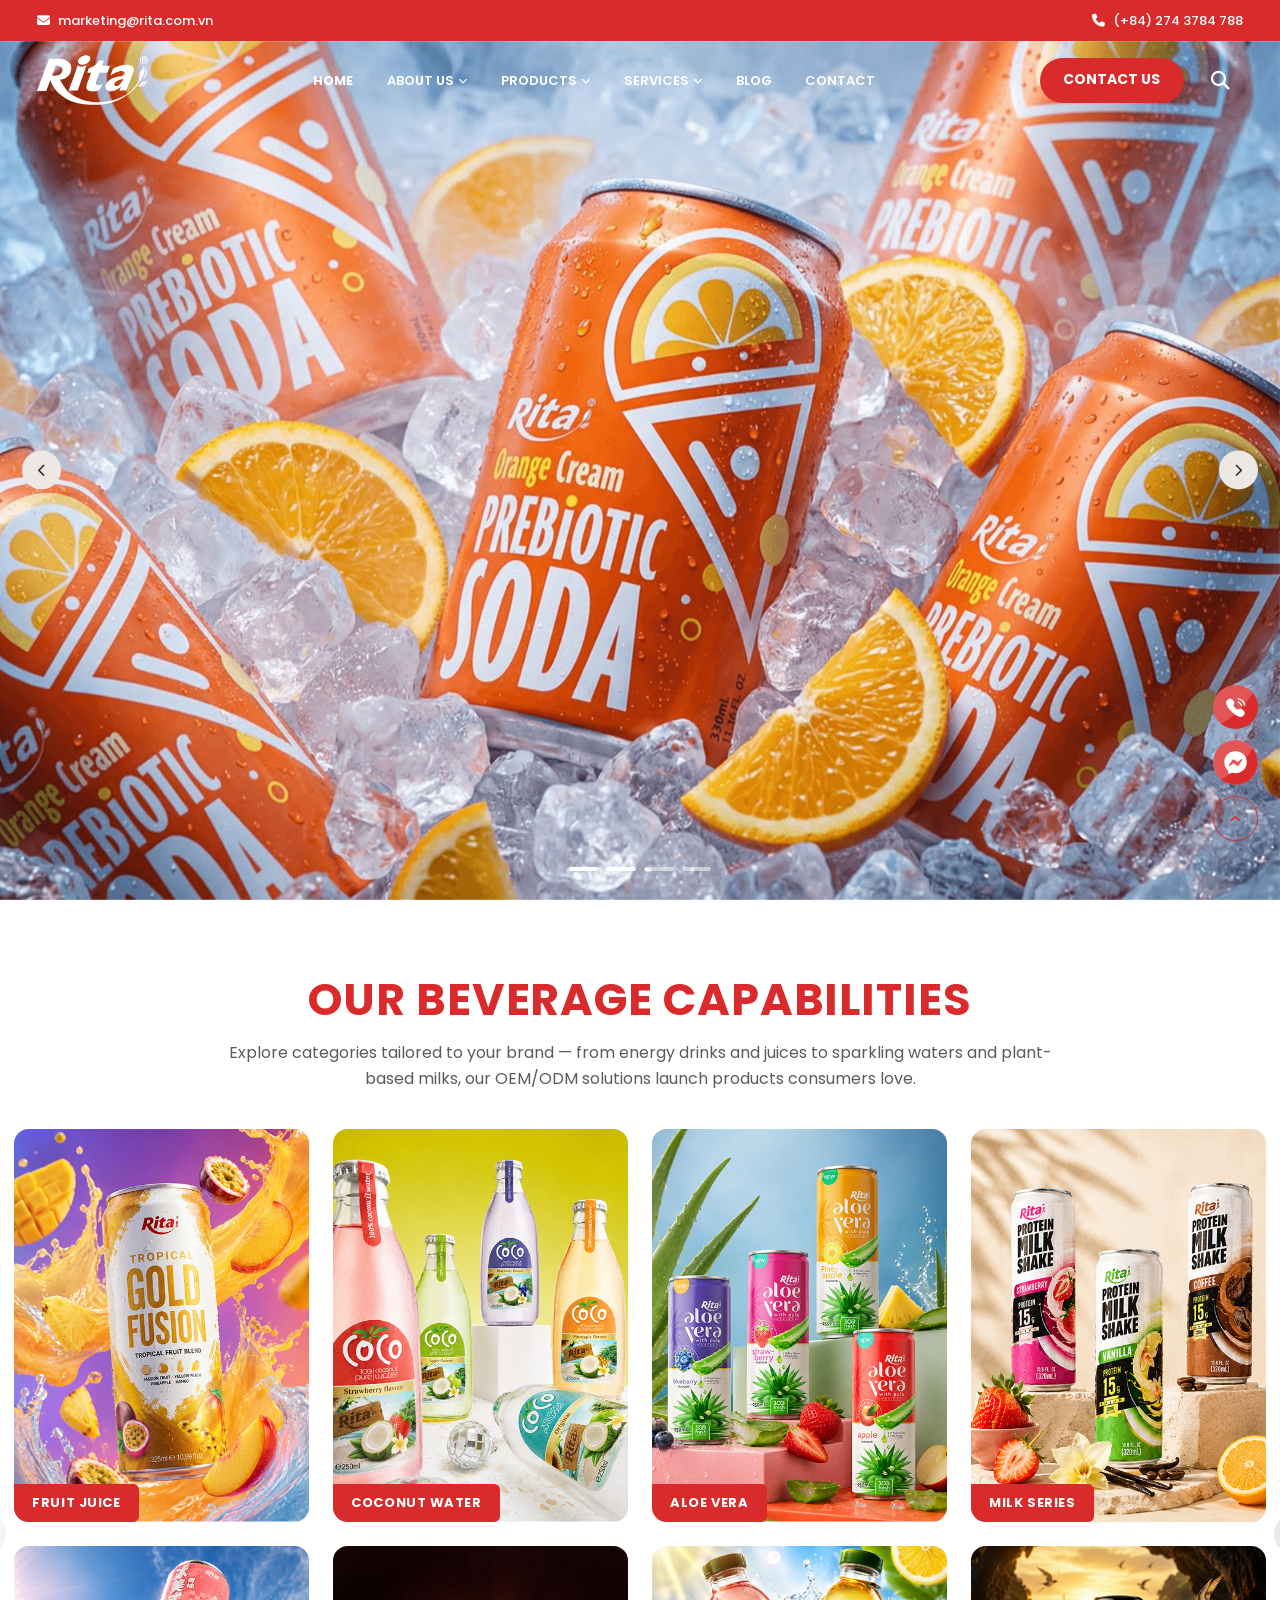
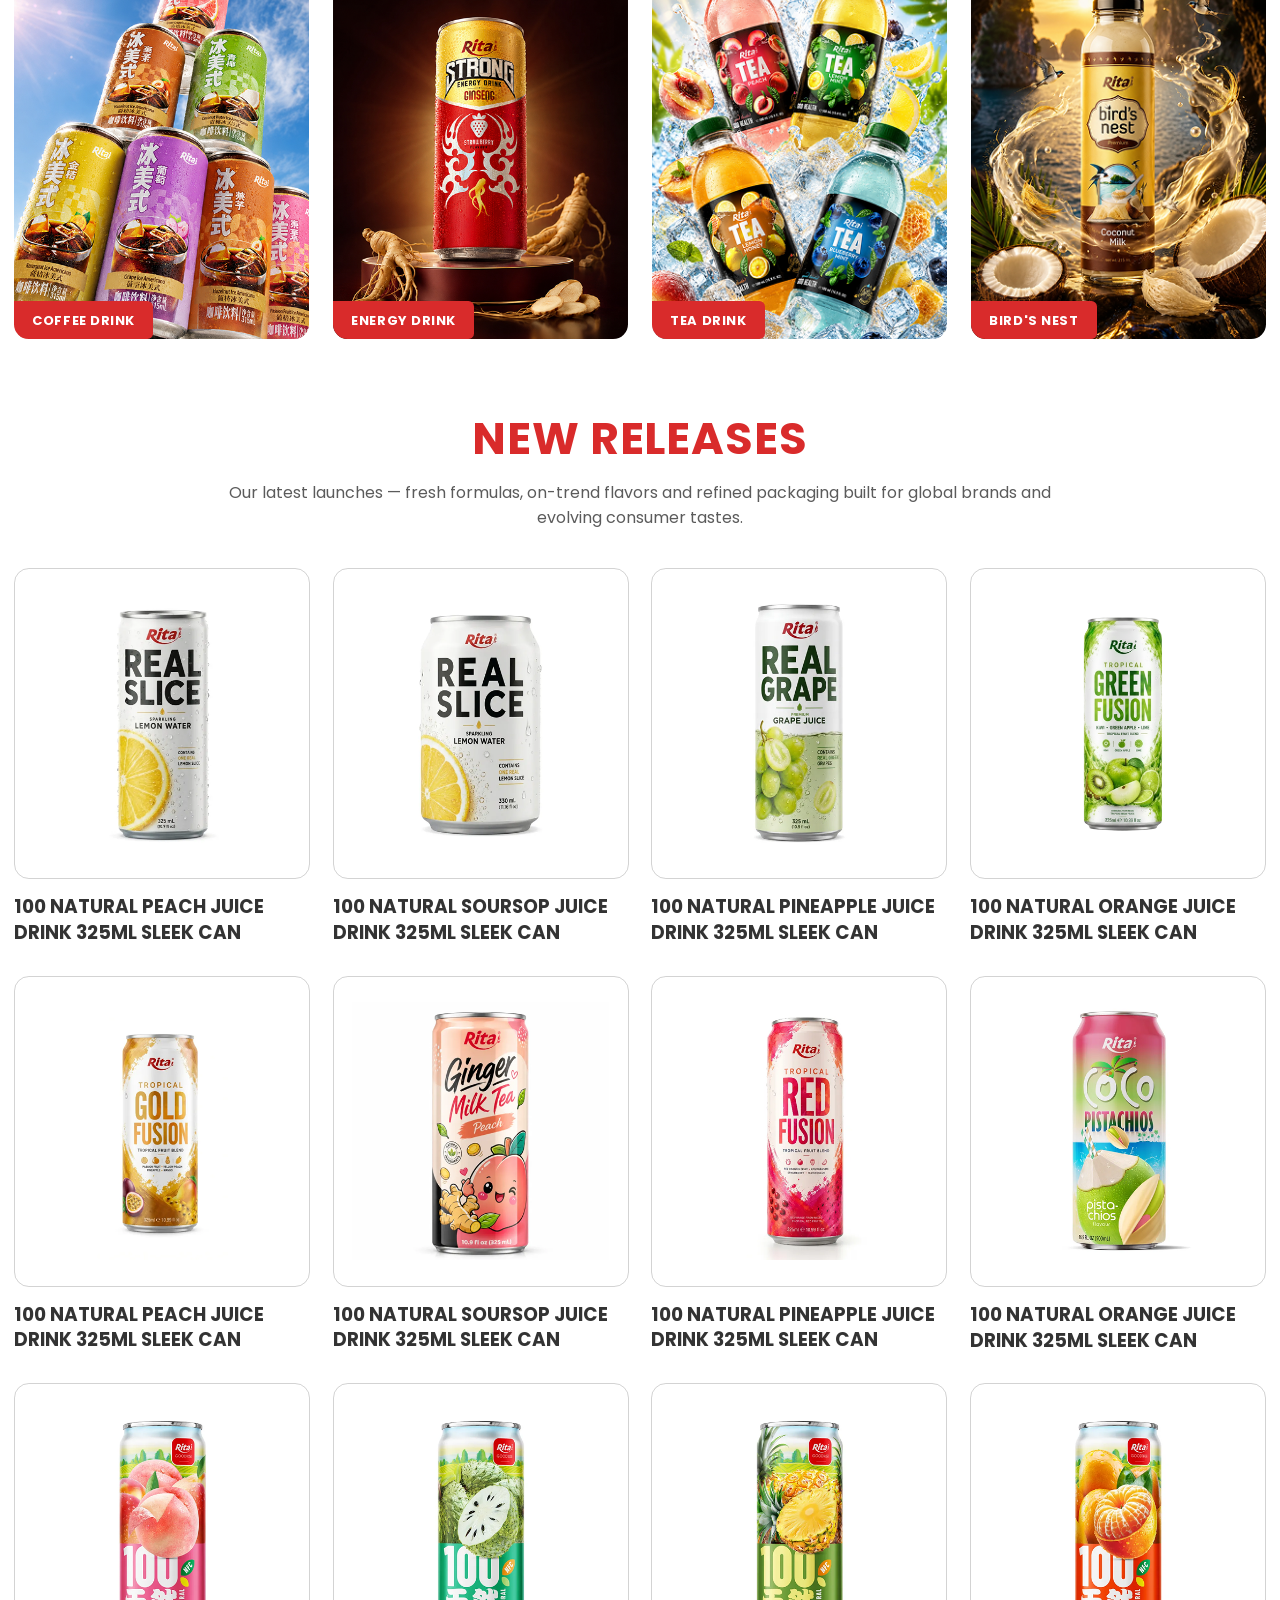
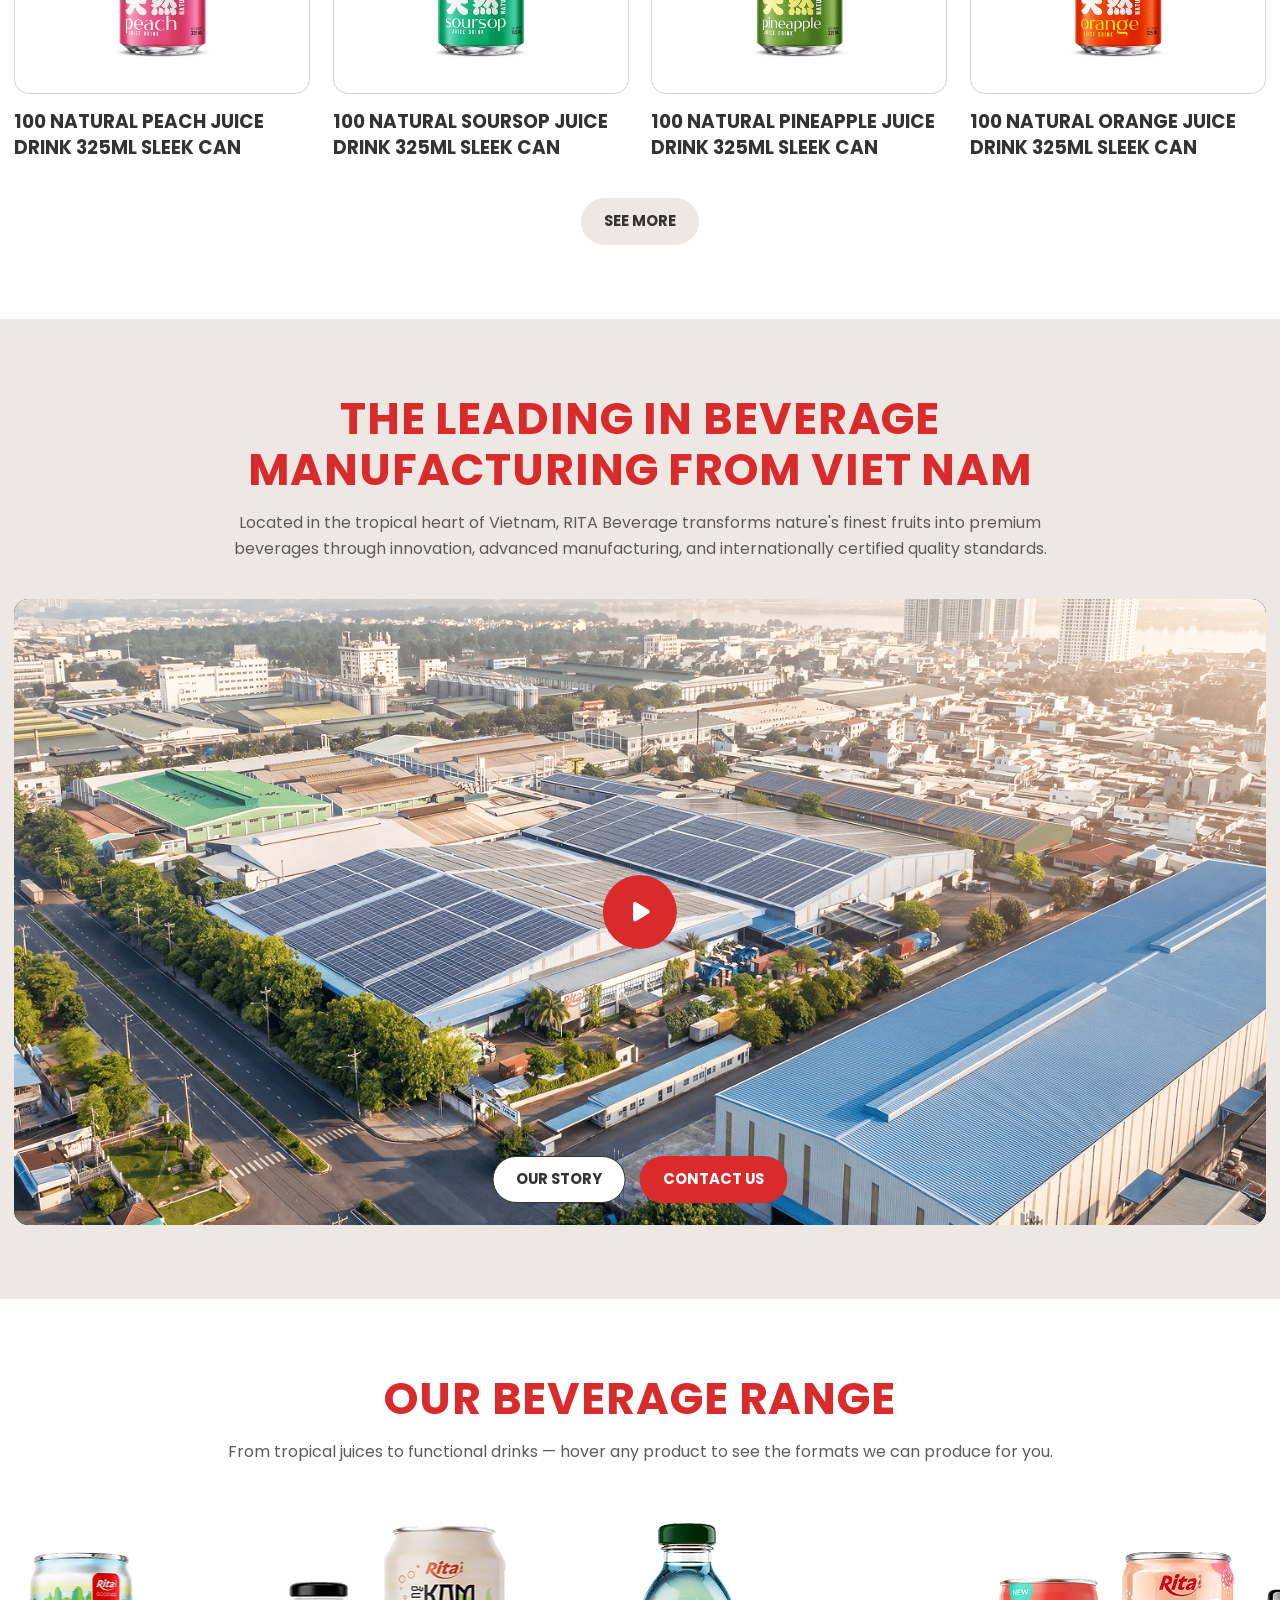
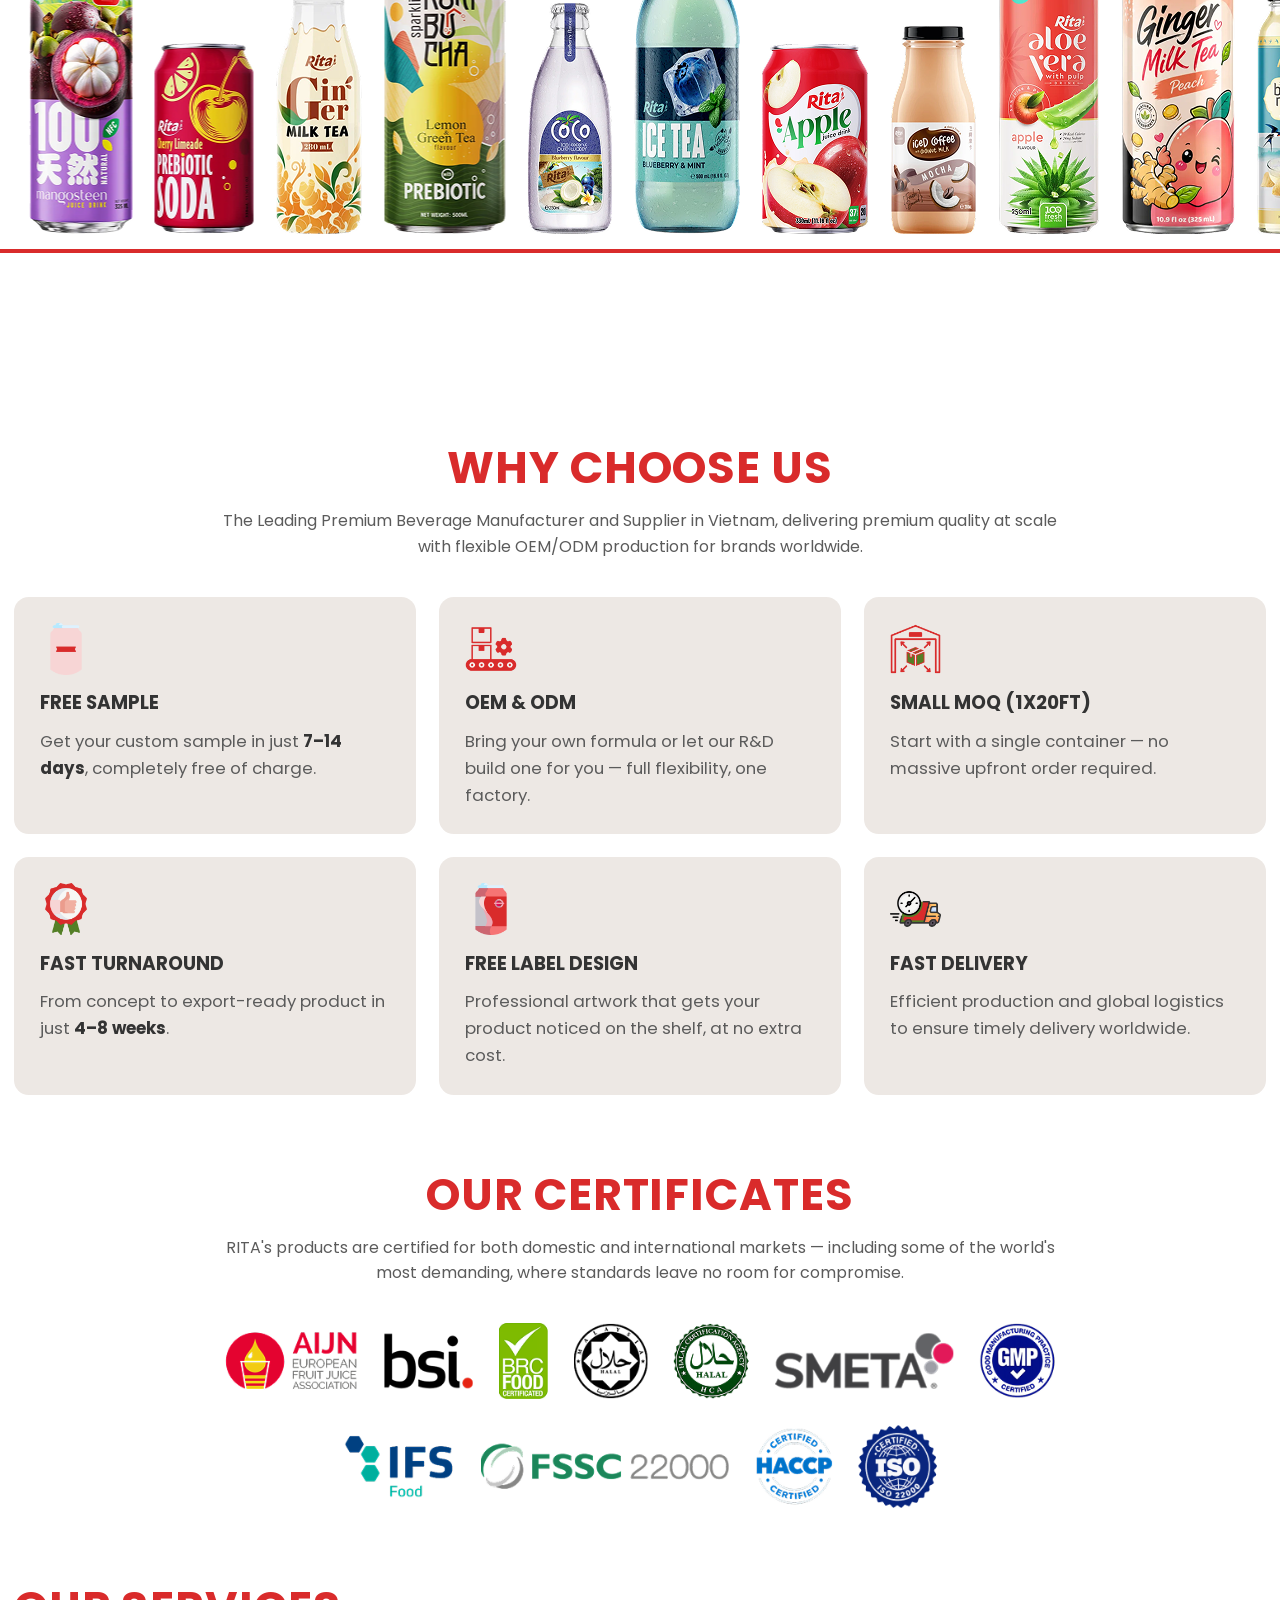
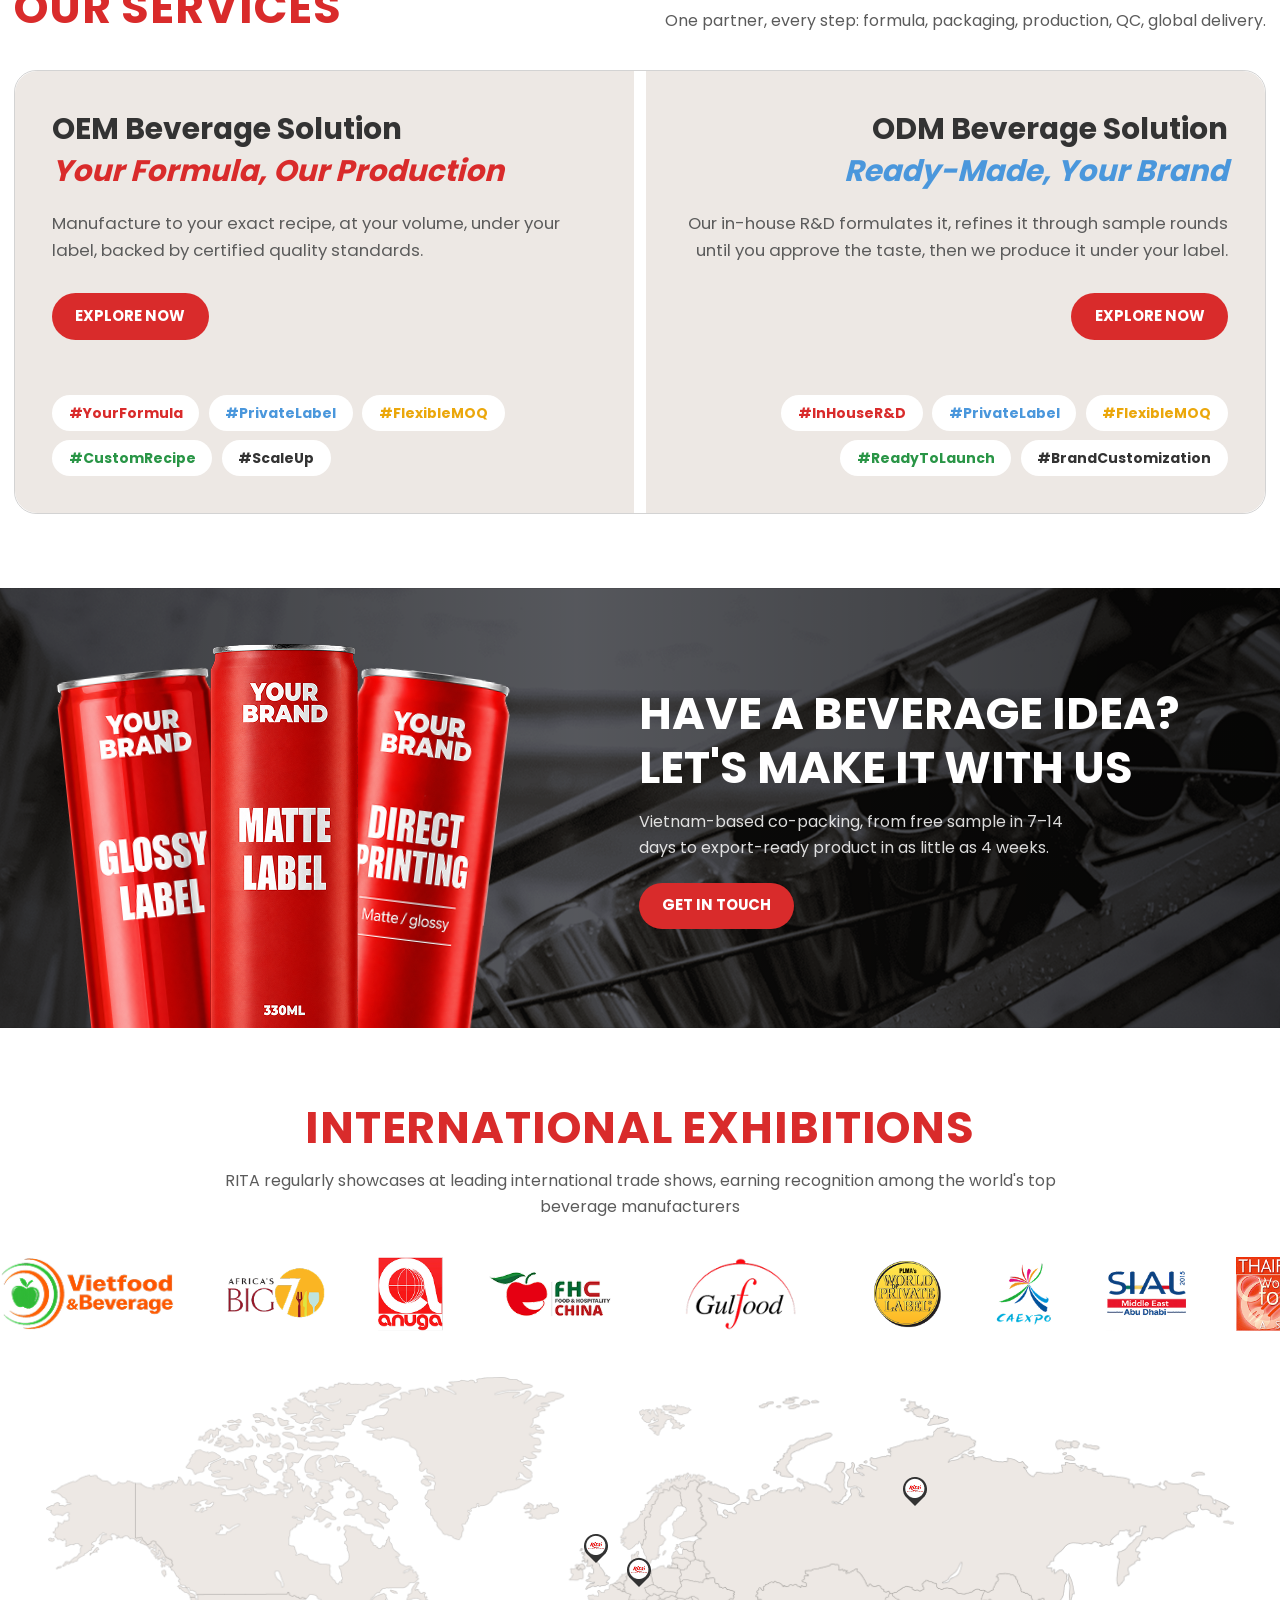
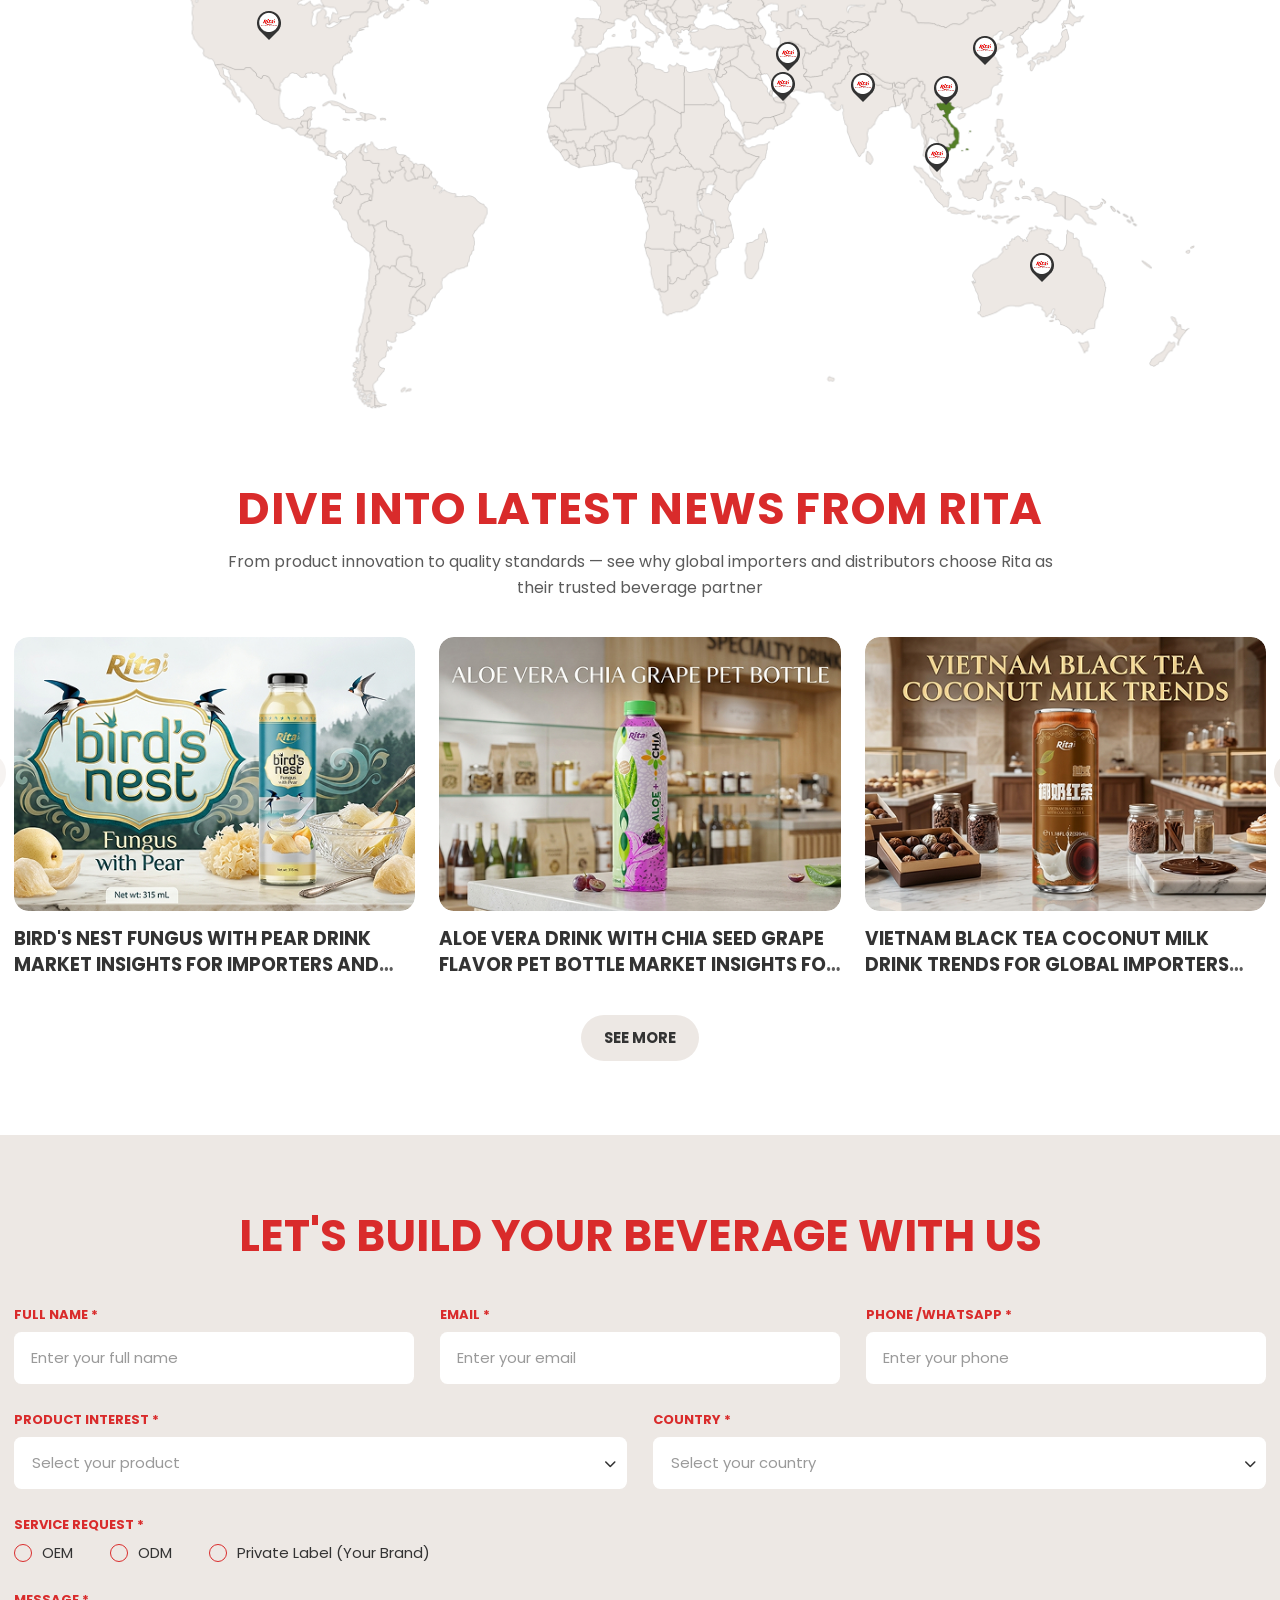
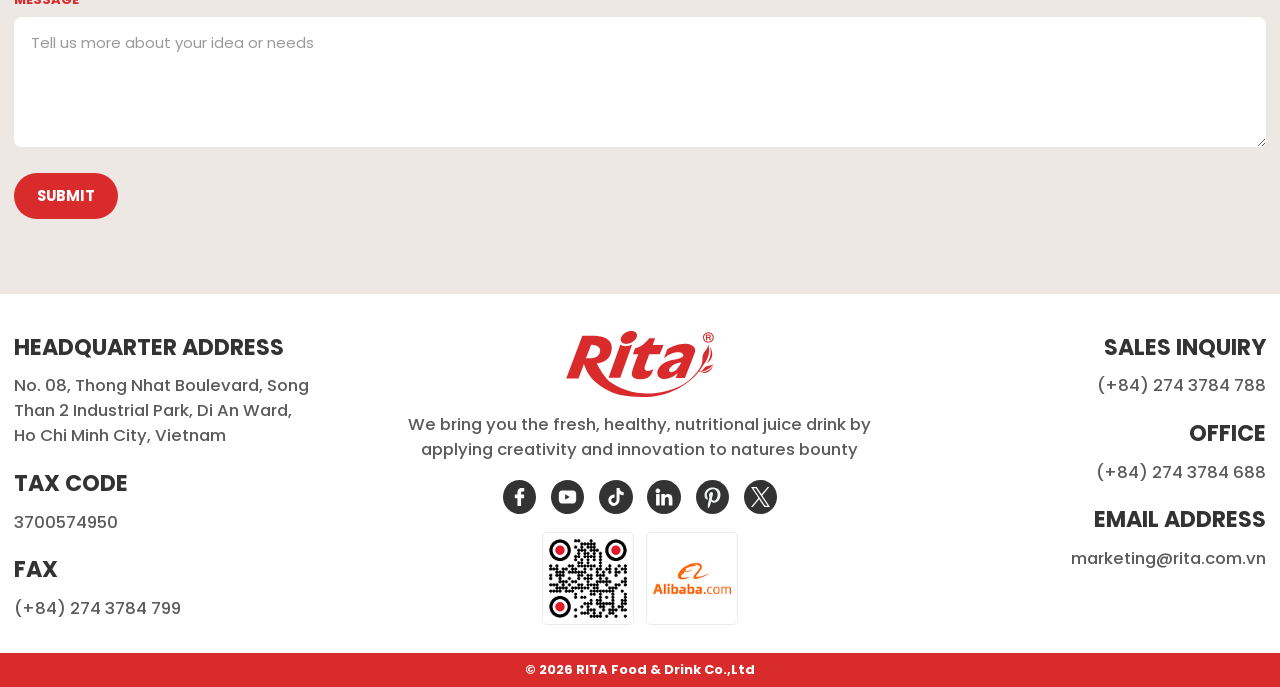
==== commit 5a61750f: "1908 Update pages" ====
--- a/index.html
+++ b/index.html
@@ -54,7 +54,7 @@
             <div class="menu-nav">
               <ul class="menu-list">
                 <li class="menu-item current-menu-item"><a class="menu-link active" href="./index.html">HOME</a></li>
-                <li class="menu-item mega" data-mega="about"><a class="menu-link" href="./about.html">ABOUT US<i class="fas fa-chevron-down"></i></a></li>
+                <li class="menu-item mega" data-mega="about"><a class="menu-link" href="./our-story.html">ABOUT US<i class="fas fa-chevron-down"></i></a></li>
                 <li class="menu-item mega" data-mega="products"><a class="menu-link" href="./products.html">PRODUCTS<i class="fas fa-chevron-down"></i></a></li>
                 <li class="menu-item mega" data-mega="services"><a class="menu-link" href="#">SERVICES<i class="fas fa-chevron-down"></i></a></li>
                 <li class="menu-item"><a class="menu-link" href="./blog.html">BLOG</a></li>
@@ -99,7 +99,7 @@
                       <p class="hd-mega__intro-title">About Us</p>
                       <p class="hd-mega__intro-desc">RITA has been crafting and exporting premium beverages from Vietnam for over 20 years. Explore our story, certifications and milestones.</p>
                     </div>
-                    <div class="btn-box"><a class="btn pri" href="./about.html"><span class="txt"><span class="txt-inner">Learn More</span></span></a></div>
+                    <div class="btn-box"><a class="btn pri" href="./our-story.html"><span class="txt"><span class="txt-inner">Learn More</span></span></a></div>
                   </div>
                 </div>
                 <div class="hd-mega__menu">
@@ -107,7 +107,7 @@
                     <li class="hd-mega__item"><a class="hd-mega__link" href="#">Our Story</a></li>
                     <li class="hd-mega__item"><a class="hd-mega__link" href="#">Our Certificates</a></li>
                     <li class="hd-mega__item"><a class="hd-mega__link" href="#">Our Activities</a></li>
-                    <li class="hd-mega__item"><a class="hd-mega__link" href="#">Our History</a></li>
+                    <li class="hd-mega__item"><a class="hd-mega__link" href="./our-history.html">Our History</a></li>
                     <li class="hd-mega__item"><a class="hd-mega__link" href="#">Our Brands</a></li>
                   </ul>
                 </div>
@@ -168,7 +168,7 @@
             <div class="menu-nav">
               <ul class="menu-list">
                 <li class="menu-item"><a class="menu-link" href="./index.html">HOME</a></li>
-                <li class="menu-item has-sub"><a class="menu-link mobileSubJS" href="./about.html"
+                <li class="menu-item has-sub"><a class="menu-link mobileSubJS" href="./our-story.html"
                     data-sub="about">ABOUT US<i class="fas fa-chevron-right"></i></a></li>
                 <li class="menu-item has-sub"><a class="menu-link mobileSubJS" href="./products.html"
                     data-sub="products">PRODUCTS<i class="fas fa-chevron-right"></i></a></li>
@@ -195,14 +195,14 @@
               class="mobile-sub__title t-32">ABOUT US</span></div>
           <div class="mobile-sub__thumb"><img src="./assets/images/profile.png" alt="About Us" loading="lazy" /></div>
           <p class="mobile-sub__desc">RITA has been crafting and exporting premium beverages from Vietnam for over 20 years. Explore our story, certifications and milestones.</p>
-          <div class="btn-box"><a class="btn third" href="./about.html"><span class="txt"><span
+          <div class="btn-box"><a class="btn third" href="./our-story.html"><span class="txt"><span
                   class="txt-inner">LEARN MORE</span></span></a></div>
         </div>
         <ul class="mobile-sub__list">
           <li><a href="#">OUR STORY</a></li>
           <li><a href="#">OUR CERTIFICATES</a></li>
           <li><a href="#">OUR ACTIVITIES</a></li>
-          <li><a href="#">OUR HISTORY</a></li>
+          <li><a href="./our-history.html">OUR HISTORY</a></li>
           <li><a href="#">OUR BRANDS</a></li>
         </ul>
       </div>
@@ -479,7 +479,7 @@
           </div>
           <button class="video-intro__play" type="button" aria-label="Play video"><i class="fas fa-play"></i></button>
           <div class="video-intro__actions">
-            <div class="btn-box"><a class="btn third" href="./about.html"><span class="txt"><span class="txt-inner">OUR STORY</span></span></a></div>
+            <div class="btn-box"><a class="btn third" href="./our-story.html"><span class="txt"><span class="txt-inner">OUR STORY</span></span></a></div>
             <div class="btn-box"><a class="btn pri" href="./contact.html"><span class="txt"><span class="txt-inner">CONTACT US</span></span></a></div>
           </div>
         </div>
--- a/css/style.css
+++ b/css/style.css
@@ -11,6 +11,8 @@
 @import url("../assets/library/splide/splide.min.css");
 
 @import url("../assets/library/select2/select2.min.css");
+
+@import url("../assets/library/fancybox/fancybox.css");
 
 @font-face {
   font-family: "Poppins";
@@ -2705,7 +2707,8 @@
   }
 }
 
-body.sticky .hd {
+body.sticky .hd,
+.hd.default {
   border-bottom: 0.1rem solid rgba(0, 0, 0, 0.08);
 }
 
@@ -2852,7 +2855,7 @@
   gap: 1.2rem;
 }
 
-.ft-item--center > .txt {
+.ft-item--center>.txt {
   margin-top: 2rem;
   font-weight: 700;
   color: var(--color-text);
@@ -2891,6 +2894,9 @@
 .ft-bottom {
   padding: 0.8rem var(--pd);
   font-size: 1.4rem;
+  color: white;
+  background-color: var(--color-pri);
+  margin-top: 2rem;
 }
 
 .ft-bottom__flex {
@@ -2904,7 +2910,7 @@
   display: flex;
   align-items: center;
   gap: 0.5rem;
-  color: var(--color-text);
+  color: white;
 }
 
 .ft-bottom__text .txt {
@@ -2936,6 +2942,10 @@
     order: -1;
     margin-bottom: 4rem;
   }
+
+  .ft-item--center .ft-desc {
+    max-width: 40rem;
+  }
 }
 
 @media screen and (max-width: 600px) {
@@ -2951,31 +2961,52 @@
 }
 
 @media screen and (max-width: 600px) {
+
   .ft-item:nth-child(1),
   .ft-item:nth-child(3) {
     display: flex;
     flex-wrap: wrap;
   }
 
-  .ft-item:nth-child(1) .wrapper:nth-child(1),
+  .ft-item:nth-child(1) .wrapper:nth-child(1) {
+    width: 100%;
+  }
+
+  .ft-item:nth-child(1) .wrapper:nth-child(2) {
+    width: 50%;
+    padding-right: calc(var(--cg) / 2);
+  }
+
+  .ft-item:nth-child(1) .wrapper:nth-child(3) {
+    width: 50%;
+    padding-left: calc(var(--cg) / 2);
+  }
+
   .ft-item:nth-child(3) .wrapper:nth-child(1) {
-    width: 100%;
-  }
-
-  .ft-item:nth-child(1) .wrapper:nth-child(2),
+    width: 50%;
+    padding-right: calc(var(--cg) / 2);
+  }
+
   .ft-item:nth-child(3) .wrapper:nth-child(2) {
     width: 50%;
-    padding-right: calc(var(--cg) / 2);
-  }
-
-  .ft-item:nth-child(1) .wrapper:nth-child(3),
+    padding-left: calc(var(--cg) / 2);
+  }
+
   .ft-item:nth-child(3) .wrapper:nth-child(3) {
-    width: 50%;
-    padding-left: calc(var(--cg) / 2);
+    width: 100%;
   }
 
   .ft-logo__mark {
     width: 13rem;
+  }
+
+  .ft-item .wrapper:not(:first-child) {
+    margin-top: 0;
+  }
+  
+  .ft-item:nth-child(1) .wrapper:not(:first-child),
+  .ft-item:nth-child(3) .wrapper:last-child {
+    margin-top: 2rem;
   }
 }
 
@@ -3921,6 +3952,10 @@
   color: #547F26;
 }
 
+.t-14 {
+  font-size: 1.4rem;
+}
+
 .t-16 {
   font-size: 1.6rem;
 }
@@ -4487,12 +4522,8 @@
     margin-bottom: 3.2rem;
   }
 
-  .cap__slider .swiper-prev {
-    left: -1.2rem;
-  }
-
-  .cap__slider .swiper-next {
-    right: -1.2rem;
+  .cap__slider .swiper-control-btn {
+    display: none;
   }
 
   .cap-card__label {
@@ -4809,12 +4840,6 @@
   display: grid;
   grid-template-columns: repeat(3, 1fr);
   gap: 3.2rem 2.4rem;
-}
-
-.shop-grid .prod-item__tag {
-  opacity: 1;
-  visibility: visible;
-  transform: none;
 }
 
 .shop-pagination {
@@ -5225,7 +5250,7 @@
     scroll-snap-type: x mandatory;
     -webkit-overflow-scrolling: touch;
     scrollbar-width: none;
-    gap: 0;
+    gap: 1.6rem;
   }
 
   .why__grid::-webkit-scrollbar {
@@ -5279,7 +5304,7 @@
 }
 
 .sec-head--split .sec-head__desc {
-  max-width: 46rem;
+  max-width: 75rem;
   text-align: right;
 }
 
@@ -5594,7 +5619,7 @@
   margin: 0 auto;
 }
 
-.exhi__map > img {
+.exhi__map>img {
   width: 100%;
   height: auto;
   display: block;
@@ -5750,9 +5775,10 @@
 .news-card__title {
   margin-top: 1.6rem;
   font-weight: 800;
+  text-transform: uppercase;
   line-height: 1.4;
   display: -webkit-box;
-  -webkit-line-clamp: 3;
+  -webkit-line-clamp: 2;
   -webkit-box-orient: vertical;
   overflow: hidden;
 }
@@ -5773,16 +5799,6 @@
     --size: 3.8rem;
   }
 
-  .news__slider .swiper-prev {
-    left: -1.2rem;
-  }
-
-  .news__slider .swiper-next {
-    right: -1.2rem;
-  }
-}
-
-@media screen and (max-width: 600px) {
   .news__slider .swiper-control-btn {
     display: none;
   }
@@ -6882,8 +6898,7 @@
 .hd .hd-mega__wrap {
   overflow: hidden;
   border-radius: 0;
-  box-shadow: 0 1.2rem 3.2rem rgba(0, 0, 0, 0.08);
-  background: white;
+  transition: border-color 0.3s ease;
 }
 
 .hd .hd-mega__inner {
@@ -6892,6 +6907,8 @@
   opacity: 0;
   padding: 0 var(--pd);
   transition: 0.3s ease;
+  border-top: 0.1rem solid rgba(0, 0, 0, 0.08);
+  background: white;
 }
 
 .hd .hd-mega__panel {
@@ -7225,6 +7242,7 @@
 }
 
 @media screen and (max-width: 920px) {
+
   .lead-form__row,
   .lead-form__row--2 {
     grid-template-columns: 1fr;
@@ -7240,7 +7258,7 @@
 .sidefix {
   position: fixed;
   right: 2.4rem;
-  bottom: 2.4rem;
+  bottom: 6.4rem;
   z-index: 60;
   display: flex;
   flex-direction: column;
@@ -7274,13 +7292,15 @@
   transform: translateX(1rem);
 }
 
+@media screen and (max-width: 1200px) {
+  .sidefix {
+    right: 2.4rem;
+    bottom: 12rem;
+    gap: 1rem;
+  }
+}
+
 @media screen and (max-width: 600px) {
-  .sidefix {
-    right: 1.6rem;
-    bottom: 1.6rem;
-    gap: 1rem;
-  }
-
   .sidefix-item {
     width: 4rem;
     height: 4rem;
@@ -7469,4 +7489,1985 @@
 
 body:has(.preloader:not(.is-done)) {
   overflow: hidden;
-}+}
+
+.detail-crumb {
+  padding: 1.6rem 0;
+}
+
+@media screen and (max-width: 600px) {
+  .detail-crumb .breadcrumb-list {
+    flex-wrap: nowrap;
+    overflow-x: auto;
+    -webkit-overflow-scrolling: touch;
+    scrollbar-width: none;
+  }
+
+  .detail-crumb .breadcrumb-list::-webkit-scrollbar {
+    display: none;
+  }
+
+  .detail-crumb .breadcrumb-item,
+  .detail-crumb .breadcrumb-sep {
+    flex-shrink: 0;
+  }
+}
+
+.product-detail__row {
+  --cg: 4.8rem;
+}
+
+.product-detail__media {
+  width: 42%;
+}
+
+.product-detail__info {
+  width: 58%;
+}
+
+.product-detail__box {
+  border-radius: var(--radius);
+  padding: 3.2rem;
+  aspect-ratio: 1 / 1.05;
+  display: flex;
+  align-items: center;
+  justify-content: center;
+  overflow: hidden;
+  position: sticky;
+  top: calc(var(--size-hd) + 2.4rem);
+  transition: top 0.35s ease;
+}
+
+.hd:not(.hd-top-hide) ~ .main .product-detail__box {
+  top: calc(var(--size-hd) + var(--size-hd__top) + 2.4rem);
+}
+
+.product-detail__box img {
+  max-width: 100%;
+  max-height: 100%;
+  object-fit: contain;
+  display: block;
+}
+
+.product-detail__title {
+  color: var(--color-text);
+  font-weight: 800;
+  line-height: 1.25;
+  margin-bottom: 2.4rem;
+}
+
+.product-detail__head {
+  color: var(--color-text);
+  font-weight: 700;
+  text-transform: uppercase;
+  letter-spacing: 0.02em;
+  margin: 3.2rem 0 1.6rem;
+}
+
+.product-detail__info>.product-detail__head:first-of-type {
+  margin-top: 0;
+}
+
+.product-detail__desc {
+  color: var(--color-des);
+  font-style: italic;
+  margin-bottom: 1.6rem;
+}
+
+.info-list__row {
+  display: grid;
+  grid-template-columns: 18rem 1fr;
+  gap: 1.6rem 2.4rem;
+  padding: 1.4rem 0;
+  border-bottom: 0.1rem solid var(--color-border);
+}
+
+.info-list__label {
+  font-weight: 700;
+  color: var(--color-text);
+}
+
+.info-list__value {
+  color: var(--color-des);
+}
+
+.flavor-list {
+  display: flex;
+  flex-wrap: wrap;
+  gap: 1.2rem;
+}
+
+.flavor-list__item {
+  display: flex;
+  flex-direction: column;
+  align-items: center;
+  gap: 0.8rem;
+  width: 8rem;
+  text-align: center;
+}
+
+.flavor-list__box {
+  width: 8rem;
+  height: 8rem;
+  display: flex;
+  align-items: center;
+  justify-content: center;
+  background: #fff;
+  border: 0.1rem solid var(--color-border);
+  border-radius: var(--radius-sm);
+  overflow: hidden;
+  transition: border-color 0.3s ease;
+}
+
+.flavor-list__item.active .flavor-list__box {
+  border-width: 0.2rem;
+  border-color: var(--color-pri);
+}
+
+.flavor-list__box img {
+  width: 65%;
+  height: 65%;
+  object-fit: contain;
+  display: block;
+}
+
+.flavor-list__name {
+  font-size: 1.4rem;
+  color: var(--color-text);
+}
+
+.flavor-list__item.active .flavor-list__name {
+  color: var(--color-pri);
+  font-weight: 700;
+}
+
+@media (hover: hover) {
+  .flavor-list__item:hover .flavor-list__box {
+    border-color: var(--color-pri);
+  }
+
+  .flavor-list__item:hover .flavor-list__name {
+    color: var(--color-pri);
+  }
+}
+
+.cert-list {
+  display: flex;
+  flex-wrap: wrap;
+  align-items: center;
+  gap: 2rem;
+}
+
+.cert-list__item {
+  height: 5.6rem;
+  width: auto;
+  display: block;
+  object-fit: contain;
+}
+
+.product-detail__actions {
+  display: flex;
+  flex-wrap: wrap;
+  gap: 1.6rem;
+  margin-top: 3.2rem;
+}
+
+.product-detail__article {
+  margin-top: 6.4rem;
+}
+
+.content-detail h1,
+.content-detail h2,
+.content-detail h3,
+.content-detail h4,
+.content-detail h5,
+.content-detail h6 {
+  color: var(--color-text);
+  font-weight: 700;
+  line-height: 1.3;
+  margin: 3.2rem 0 1.6rem;
+}
+
+.content-detail h1:first-child,
+.content-detail h2:first-child,
+.content-detail h3:first-child,
+.content-detail h4:first-child,
+.content-detail h5:first-child,
+.content-detail h6:first-child {
+  margin-top: 0;
+}
+
+.content-detail h1 {
+  font-size: 3.2rem;
+}
+
+.content-detail h2 {
+  font-size: 2.4rem;
+}
+
+.content-detail h3 {
+  font-size: 2rem;
+}
+
+.content-detail h4 {
+  font-size: 1.8rem;
+}
+
+.content-detail h5 {
+  font-size: 1.6rem;
+}
+
+.content-detail h6 {
+  font-size: 1.4rem;
+}
+
+.content-detail p {
+  color: var(--color-des);
+  line-height: 1.7;
+  margin-bottom: 1.6rem;
+}
+
+.content-detail img {
+  display: block;
+  max-width: 100%;
+  height: auto;
+  border-radius: var(--radius);
+  margin: 3.2rem auto;
+}
+
+.content-detail ul,
+.content-detail ol {
+  margin-bottom: 1.6rem;
+  padding-left: 2rem;
+}
+
+.content-detail ul {
+  list-style: disc;
+}
+
+.content-detail ol {
+  list-style: decimal;
+}
+
+.content-detail li {
+  color: var(--color-des);
+  line-height: 1.7;
+  margin-bottom: 0.8rem;
+}
+
+.content-detail li::marker {
+  color: var(--color-pri);
+}
+
+.content-detail figcaption,
+.content-detail caption {
+  color: var(--color-sub);
+  font-size: 1.4rem;
+  font-style: italic;
+  text-align: center;
+  margin-top: 0.8rem;
+}
+
+.content-detail blockquote {
+  border-left: 0.3rem solid var(--color-pri);
+  padding: 0.4rem 0 0.4rem 2rem;
+  margin: 2.4rem 0;
+  color: var(--color-text);
+  font-style: italic;
+}
+
+.content-collapse .btn-box.center {
+  margin: 2.4rem auto 0;
+  width: fit-content;
+}
+
+.related-products__title {
+  color: var(--color-pri);
+  font-weight: 800;
+  text-transform: uppercase;
+  letter-spacing: 0.02em;
+  text-align: center;
+  margin-bottom: 3.2rem;
+}
+
+.related-products__slider .prod-item {
+  color: inherit;
+}
+
+.related-products__slider .swiper-slide.col {
+  padding: 0;
+  margin-bottom: 0;
+  height: auto;
+}
+
+.related-products__slider .swiper-wrapper.row {
+  margin: 0;
+}
+
+.related-products__slider .col {
+  width: 25%;
+}
+
+@media screen and (max-width: 1200px) {
+  .related-products__slider .col {
+    width: 33.333%;
+  }
+}
+
+@media screen and (max-width: 600px) {
+  .related-products__slider .col {
+    width: 50%;
+  }
+}
+
+@media screen and (max-width: 1200px) {
+
+  .product-detail__media,
+  .product-detail__info {
+    width: 100%;
+  }
+
+  .product-detail__box {
+    position: static;
+    max-width: 40rem;
+    margin: 0 auto 3.2rem;
+  }
+
+  .info-list__row {
+    grid-template-columns: 13rem 1fr;
+  }
+
+  .content-detail h1 {
+    font-size: 2.6rem;
+  }
+
+  .content-detail h2 {
+    font-size: 2rem;
+  }
+
+  .content-detail h3 {
+    font-size: 1.8rem;
+  }
+
+  .content-detail h4,
+  .content-detail h5,
+  .content-detail h6 {
+    font-size: 1.5rem;
+  }
+
+  .product-detail__actions {
+    display: none;
+  }
+}
+
+@media screen and (max-width: 600px) {
+  .info-list__row {
+    grid-template-columns: 1fr;
+    gap: 0.4rem;
+  }
+
+  .flavor-list__item {
+    width: 6.4rem;
+  }
+
+  .flavor-list__box {
+    width: 6.4rem;
+    height: 6.4rem;
+  }
+
+  .flavor-list__name {
+    font-size: 1.2rem;
+  }
+
+  .cert-list__item {
+    height: 4rem;
+  }
+
+  .product-detail__article {
+    margin-top: 4rem;
+  }
+
+  .content-detail h1 {
+    font-size: 2rem;
+  }
+
+  .content-detail h2 {
+    font-size: 1.8rem;
+  }
+
+  .content-detail h3 {
+    font-size: 1.6rem;
+  }
+
+  .content-detail h4,
+  .content-detail h5,
+  .content-detail h6 {
+    font-size: 1.4rem;
+  }
+}
+
+.product-sticky-cta {
+  position: fixed;
+  left: 0;
+  right: 0;
+  bottom: 0;
+  z-index: 50;
+  width: 100%;
+  max-width: var(--container-fluid);
+  margin: 0 auto;
+  background: #fff;
+  border-radius: 1.6rem 1.6rem 0 0;
+  box-shadow: 0 -0.4rem 2rem rgba(0, 0, 0, 0.08);
+  transform: translateY(100%);
+  transition: transform 0.3s ease;
+}
+
+.product-sticky-cta.active {
+  transform: translateY(0);
+}
+
+.product-sticky-cta__inner {
+  display: flex;
+  align-items: center;
+  justify-content: space-between;
+  gap: 2.4rem;
+  padding: 1.6rem 0;
+}
+
+.product-sticky-cta__name {
+  font-weight: 700;
+  color: var(--color-text);
+  flex: 1;
+  white-space: nowrap;
+  overflow: hidden;
+  text-overflow: ellipsis;
+}
+
+.product-sticky-cta__btns {
+  display: flex;
+  flex-shrink: 0;
+  gap: 1.2rem;
+}
+
+@media screen and (max-width: 600px) {
+  .product-sticky-cta__inner {
+    gap: 1.2rem;
+    padding: 1.2rem 0;
+    flex-direction: column;
+  }
+
+  .product-sticky-cta__btns .btn .txt-inner {
+    white-space: nowrap;
+  }
+}
+
+.blog-featured__slider {
+  position: relative;
+  margin-bottom: 3.2rem;
+  --size: 4.4rem;
+}
+
+.blog-featured__slider .swiper {
+  overflow: hidden;
+}
+
+.blog-featured__slider .swiper-slide {
+  width: 100%;
+}
+
+.blog-featured__slider .swiper-control-btn {
+  position: absolute;
+  bottom: 3.2rem;
+  z-index: 5;
+}
+
+.blog-featured__slider .swiper-prev {
+  right: 8rem;
+}
+
+.blog-featured__slider .swiper-next {
+  right: 2.4rem;
+}
+
+.featured-card {
+  position: relative;
+  display: block;
+  border-radius: var(--radius);
+  overflow: hidden;
+}
+
+.featured-card__tag {
+  position: absolute;
+  top: 2.4rem;
+  left: 2.4rem;
+  z-index: 2;
+  background: var(--color-pri);
+  color: white;
+  font-weight: 700;
+  text-transform: uppercase;
+  letter-spacing: 0.04em;
+  font-size: 1.4rem;
+  padding: 0.8rem 1.6rem;
+  border-radius: 0.4rem;
+}
+
+.featured-card__thumb {
+  position: relative;
+  aspect-ratio: 2 / 1;
+}
+
+.featured-card__thumb::after {
+  content: "";
+  position: absolute;
+  inset: 0;
+  background: linear-gradient(0deg, rgba(0, 0, 0, 0.75) 0%, rgba(0, 0, 0, 0) 50%);
+}
+
+.featured-card__thumb img {
+  width: 100%;
+  height: 100%;
+  object-fit: cover;
+  display: block;
+}
+
+.featured-card__title {
+  position: absolute;
+  left: 2.4rem;
+  right: 12rem;
+  bottom: 2.4rem;
+  z-index: 2;
+  max-width: 76rem;
+  height: 8.4rem;
+  display: -webkit-box;
+  -webkit-line-clamp: 2;
+  -webkit-box-orient: vertical;
+  overflow: hidden;
+  color: white;
+  font-weight: 800;
+  text-transform: uppercase;
+  line-height: 1.3;
+  font-size: 3.2rem;
+}
+
+.news-list__grid {
+  display: grid;
+  grid-template-columns: repeat(3, 1fr);
+  gap: 3.2rem 2.4rem;
+}
+
+@media screen and (max-width: 1200px) {
+  .featured-card__title {
+    font-size: 2.4rem;
+    right: 2.4rem;
+    max-width: 100%;
+    height: auto;
+  }
+
+  .blog-featured__slider .swiper-control-btn {
+    display: none;
+  }
+
+  .news-list__grid {
+    grid-template-columns: repeat(2, 1fr);
+  }
+}
+
+@media screen and (max-width: 600px) {
+  .featured-card__tag {
+    top: 1.6rem;
+    left: 1.6rem;
+    font-size: 1.2rem;
+    padding: 0.6rem 1.2rem;
+  }
+
+  .featured-card__title {
+    left: 1.6rem;
+    right: 1.6rem;
+    bottom: 1.6rem;
+    font-size: 1.8rem;
+  }
+
+  .news-list__grid {
+    grid-template-columns: 1fr;
+  }
+}
+
+.blog-detail__banner-img {
+  border-radius: var(--radius);
+  overflow: hidden;
+  aspect-ratio: 2 / 1;
+}
+
+.blog-detail__banner-img img {
+  width: 100%;
+  height: 100%;
+  object-fit: cover;
+  display: block;
+}
+
+
+.blog-detail__toc {
+  width: 20%;
+}
+
+.blog-detail__main {
+  width: 60%;
+}
+
+.blog-detail__ads {
+  width: 20%;
+}
+
+.toc {
+  position: sticky;
+  top: calc(var(--size-hd) + 2.4rem);
+  max-height: calc(100vh - var(--size-hd) - 4.8rem);
+  display: flex;
+  flex-direction: column;
+  transition: top 0.35s ease, max-height 0.35s ease;
+}
+
+@media screen and (min-width: 1201px) {
+  .hd:not(.hd-top-hide) ~ .main .toc {
+    top: calc(var(--size-hd) + var(--size-hd__top) + 2.4rem);
+    max-height: calc(100vh - var(--size-hd) - var(--size-hd__top) - 4.8rem);
+  }
+}
+
+.toc__title {
+  flex-shrink: 0;
+  font-weight: 700;
+  text-transform: uppercase;
+  letter-spacing: 0.02em;
+  color: var(--color-text);
+  margin-bottom: 1.6rem;
+  font-size: 1.6rem;
+}
+
+.toc__list {
+  display: flex;
+  flex-direction: column;
+  flex: 1 1 auto;
+  min-height: 0;
+  gap: 1.2rem;
+  padding-right: 0.8rem;
+  overflow-y: auto;
+}
+
+.toc__item {
+  border-radius: var(--radius);
+  background: #F6F6F6;
+  transition: background 0.3s ease;
+}
+
+.toc__item.is-open {
+  background: rgba(217, 43, 43, 0.08);
+}
+
+.toc__row {
+  display: flex;
+  align-items: center;
+  justify-content: space-between;
+  gap: 1.2rem;
+  padding: 1.6rem 2rem;
+  cursor: pointer;
+}
+
+.toc__link {
+  color: var(--color-text);
+  font-weight: 700;
+  text-transform: uppercase;
+  font-size: 1.4rem;
+  line-height: 1.4;
+  transition: color 0.3s ease;
+}
+
+.toc__item.is-open > .toc__row .toc__link {
+  color: var(--color-pri);
+}
+
+.toc__toggle {
+  display: flex;
+  align-items: center;
+  justify-content: center;
+  flex-shrink: 0;
+  width: 2.4rem;
+  height: 2.4rem;
+  border-radius: 50%;
+  border: 0.1rem solid var(--color-border);
+  background: #fff;
+  color: var(--color-text);
+  font-size: 1.1rem;
+  transition: border-color 0.3s ease, color 0.3s ease;
+}
+
+.toc__toggle i {
+  transition: transform 0.3s ease;
+}
+
+.toc__item.is-open > .toc__row .toc__toggle {
+  border-color: var(--color-pri);
+  color: var(--color-pri);
+}
+
+.toc__item.is-open > .toc__row .toc__toggle i {
+  transform: rotate(180deg);
+}
+
+.toc__sub {
+  display: flex;
+  flex-direction: column;
+  gap: 0.4rem;
+  max-height: 0;
+  overflow: hidden;
+  padding: 0 2rem;
+  transition: max-height 0.3s ease, padding 0.3s ease;
+}
+
+.toc__sub-item {
+  display: flex;
+  align-items: baseline;
+  gap: 0.8rem;
+}
+
+.toc__sub-item::before {
+  content: "";
+  flex-shrink: 0;
+  width: 0.5rem;
+  height: 0.5rem;
+  border-radius: 50%;
+  background: var(--color-pri);
+}
+
+.toc__sub-link {
+  color: var(--color-des);
+  text-transform: uppercase;
+  font-size: 1.3rem;
+  line-height: 1.5;
+  transition: color 0.3s ease;
+}
+
+@media (hover: hover) {
+  .toc__link:hover,
+  .toc__sub-link:hover {
+    color: var(--color-pri);
+  }
+}
+
+.blog-detail__meta {
+  display: flex;
+  flex-wrap: wrap;
+  gap: 2rem;
+  margin-bottom: 1.6rem;
+}
+
+.blog-detail__meta-item {
+  display: flex;
+  align-items: center;
+  gap: 0.6rem;
+  color: var(--color-sub);
+  font-size: 1.4rem;
+}
+
+.blog-detail__meta-item i {
+  color: var(--color-pri);
+}
+
+.blog-detail__title {
+  color: var(--color-text);
+  font-weight: 800;
+  text-transform: uppercase;
+  line-height: 1.25;
+  margin-bottom: 2.4rem;
+  font-size: 3.2rem;
+}
+
+.blog-detail__ad {
+  position: sticky;
+  top: calc(var(--size-hd) + 2.4rem);
+  display: block;
+  border-radius: var(--radius);
+  overflow: hidden;
+  transition: top 0.35s ease;
+}
+
+.blog-detail__ad img {
+  width: 100%;
+  height: auto;
+  display: block;
+}
+
+.hd:not(.hd-top-hide) ~ .main .blog-detail__ad {
+  top: calc(var(--size-hd) + var(--size-hd__top) + 2.4rem);
+}
+
+.toc__close {
+  display: none;
+}
+
+.toc__overlay {
+  display: none;
+}
+
+.toc-fab {
+  display: none;
+}
+
+@media screen and (max-width: 1200px) {
+  .blog-detail__toc {
+    position: fixed;
+    top: 0;
+    left: 0;
+    height: 100dvh;
+    width: 30rem;
+    max-width: 82vw;
+    background-color: #fff;
+    z-index: 200;
+    transform: translateX(-100%);
+    transition: transform 0.35s ease;
+    overflow-y: auto;
+    padding: 5.6rem 2.4rem 3.2rem;
+  }
+
+  .blog-detail__toc.open {
+    transform: translateX(0);
+  }
+
+  .toc {
+    position: static;
+    max-height: none;
+  }
+
+  .toc__list {
+    overflow-y: visible;
+    padding-right: 0;
+  }
+
+  .toc__close {
+    display: flex;
+    align-items: center;
+    justify-content: center;
+    position: absolute;
+    top: 1.2rem;
+    right: 1.2rem;
+    width: 3.2rem;
+    height: 3.2rem;
+    border: 0;
+    background: transparent;
+    color: var(--color-text);
+    font-size: 1.8rem;
+    cursor: pointer;
+    z-index: 2;
+  }
+
+  .toc__overlay {
+    display: block;
+    position: fixed;
+    inset: 0;
+    background-color: rgba(0, 0, 0, 0.4);
+    z-index: 199;
+    opacity: 0;
+    visibility: hidden;
+    transition: opacity 0.3s ease, visibility 0.3s ease;
+  }
+
+  .toc__overlay.open {
+    opacity: 1;
+    visibility: visible;
+  }
+
+  .toc-fab {
+    display: flex;
+    align-items: center;
+    justify-content: center;
+    position: fixed;
+    top: 50%;
+    left: 0;
+    transform: translateY(-50%);
+    width: 4.4rem;
+    height: 4.4rem;
+    border: 0;
+    border-radius: 0 0.8rem 0.8rem 0;
+    background-color: var(--color-pri);
+    color: #fff;
+    font-size: 1.6rem;
+    box-shadow: 0 0.2rem 0.8rem rgba(0, 0, 0, 0.15);
+    cursor: pointer;
+    z-index: 150;
+  }
+
+  .blog-detail__main,
+  .blog-detail__ads {
+    width: 100%;
+  }
+
+  .blog-detail__ad {
+    position: static;
+    max-width: 40rem;
+    margin: 0 auto;
+  }
+
+  .blog-detail__title {
+    font-size: 2.6rem;
+  }
+}
+
+@media screen and (max-width: 600px) {
+  .blog-detail__title {
+    font-size: 2rem;
+  }
+}
+
+.contact-info__row {
+  display: grid;
+  grid-template-columns: repeat(auto-fit, minmax(16rem, 1fr));
+  gap: 3.2rem;
+  padding-bottom: 3.2rem;
+  border-bottom: 0.1rem solid var(--color-border);
+}
+
+.contact-info__label {
+  font-weight: 700;
+  text-transform: uppercase;
+  color: var(--color-text);
+  margin-bottom: 0.8rem;
+}
+
+.contact-info__value {
+  color: var(--color-des);
+}
+
+.contact-info__map {
+  margin-top: 4rem;
+  border-radius: var(--radius);
+  overflow: hidden;
+  height: 50rem;
+}
+
+.contact-info__map-frame {
+  width: 100%;
+  height: 100%;
+  display: block;
+}
+
+@media screen and (max-width: 600px) {
+  .contact-info__map {
+    height: 32rem;
+  }
+}
+
+.proven-gallery {
+  --size: 4.4rem;
+  --slide-w: 100%;
+  position: relative;
+  margin-bottom: 4.8rem;
+}
+
+.proven-gallery__overlay {
+  position: absolute;
+  top: 0;
+  left: 50%;
+  transform: translateX(-50%);
+  width: var(--slide-w);
+  height: 100%;
+  pointer-events: none;
+  z-index: 5;
+}
+
+.proven-gallery__overlay > * {
+  pointer-events: auto;
+}
+
+.proven-gallery .swiper {
+  overflow: hidden;
+}
+
+.proven-gallery .swiper-slide {
+  height: 50rem;
+  border-radius: var(--radius);
+  overflow: hidden;
+}
+
+.proven-gallery__item {
+  display: block;
+  width: 100%;
+  height: 100%;
+}
+
+.proven-gallery .swiper-slide img {
+  width: 100%;
+  height: 100%;
+  object-fit: cover;
+  display: block;
+}
+
+.proven-gallery .swiper-control-btn {
+  position: absolute;
+  top: 50%;
+  transform: translateY(-50%);
+}
+
+.proven-gallery .swiper-prev {
+  left: 1.6rem;
+}
+
+.proven-gallery .swiper-next {
+  right: 1.6rem;
+}
+
+.proven-gallery__actions {
+  --pill-h: 4.4rem;
+  position: absolute;
+  right: 1.6rem;
+  bottom: 2.4rem;
+  display: flex;
+  align-items: center;
+  gap: 0.8rem;
+}
+
+.proven-gallery__video,
+.proven-gallery__count {
+  height: var(--pill-h);
+  display: flex;
+  align-items: center;
+  justify-content: center;
+  border-radius: 4.8rem;
+  font-weight: 700;
+  font-size: 1.4rem;
+  line-height: 1;
+}
+
+.proven-gallery__video {
+  gap: 0.8rem;
+  padding: 0 2rem;
+  background-color: var(--color-pri);
+  color: white;
+  text-transform: uppercase;
+  transition: background-color 0.3s ease;
+}
+
+@media (hover: hover) {
+  .proven-gallery__video:hover {
+    background-color: var(--color-text);
+  }
+}
+
+.proven-gallery__count {
+  position: static;
+  width: auto;
+  padding: 0 1.6rem;
+  background-color: var(--color-cream);
+  color: var(--color-pri);
+}
+
+@media screen and (max-width: 1200px) {
+  .proven-gallery__video span {
+    display: none;
+  }
+
+  .proven-gallery__actions {
+    --pill-h: 4rem;
+  }
+
+  .proven-gallery__video {
+    padding: 0 1.6rem;
+  }
+
+  .proven-gallery .swiper-slide {
+    height: 40rem;
+  }
+}
+
+@media screen and (max-width: 600px) {
+  .proven-gallery .swiper-control-btn {
+    display: none;
+  }
+
+  .proven-gallery__actions {
+    --pill-h: 3.6rem;
+    right: 1.2rem;
+    bottom: 1.6rem;
+    gap: 0.6rem;
+  }
+
+  .proven-gallery__video {
+    padding: 0 1.4rem;
+  }
+
+  .proven-gallery__count {
+    padding: 0 1.2rem;
+    font-size: 1.3rem;
+  }
+
+  .proven-gallery .swiper-slide {
+    height: 24rem;
+  }
+}
+
+.stat-row--side {
+  justify-content: space-between;
+}
+
+.stat-row--side .stat {
+  display: flex;
+  align-items: flex-end;
+  gap: 0.8rem;
+}
+
+.stat-row--side .stat__num {
+  position: relative;
+  font-size: 10rem;
+}
+
+.stat-row--side .stat__unit {
+  position: absolute;
+  top: -1rem;
+  right: -4.5rem;
+  margin-left: 0;
+  font-size: 6.4rem;
+  color: #6CA651;
+}
+
+.stat-row--side .stat__unit--percent {
+  font-size: 5.2rem;
+}
+
+.stat-row--side .stat__label {
+  margin-top: 0;
+  color: var(--color-green);
+  font-weight: 700;
+  text-transform: uppercase;
+  font-size: 1.6rem;
+  line-height: 1.3;
+}
+
+@media screen and (max-width: 1200px) {
+  .stat-row--side {
+    display: grid;
+    grid-template-columns: repeat(2, 1fr);
+    gap: 4rem 2.4rem;
+  }
+
+  .stat-row--side .stat__num {
+    font-size: 7.2rem;
+  }
+
+  .stat-row--side .stat__unit {
+    top: -0.8rem;
+    right: -3.2rem;
+    font-size: 4.4rem;
+  }
+
+  .stat-row--side .stat__unit--percent {
+    font-size: 3.6rem;
+  }
+
+  .stat-row--side .stat__label {
+    font-size: 1.5rem;
+  }
+}
+
+@media screen and (max-width: 600px) {
+  .stat-row--side {
+    gap: 3.2rem 1.6rem;
+  }
+
+  .stat-row--side .stat__num {
+    font-size: 4.8rem;
+  }
+
+  .stat-row--side .stat__unit {
+    top: -1rem;
+    right: -2rem;
+    font-size: 2.8rem;
+  }
+
+  .stat-row--side .stat__unit--percent {
+    font-size: 2.4rem;
+  }
+
+  .stat-row--side .stat__label {
+    font-size: 1.2rem;
+  }
+}
+.leader {
+  position: relative;
+  overflow: hidden;
+  background-color: #ffffff;
+  background-image: url("../assets/images/bg-ceo.png");
+  background-size: cover;
+  background-position: center;
+  background-repeat: no-repeat;
+}
+
+.leader__main {
+  position: relative;
+}
+
+.leader .sec-head__desc {
+  max-width: 68rem;
+  margin: 0 auto;
+}
+
+.leader__grid {
+  display: grid;
+  grid-template-columns: repeat(2, 1fr);
+  gap: 2.4rem;
+  align-items: stretch;
+}
+
+.leader__msg,
+.leader__card {
+  position: relative;
+  background-color: white;
+  border-radius: var(--radius-xl);
+  padding: 4rem;
+}
+
+.leader__msg {
+  display: flex;
+  flex-direction: column;
+  justify-content: space-between;
+  gap: 3.2rem;
+  overflow: hidden;
+}
+
+.leader__msg-inner {
+  position: relative;
+  z-index: 2;
+  max-width: 44rem;
+}
+
+.leader__name {
+  color: var(--color-pri);
+  font-weight: 800;
+  text-transform: uppercase;
+  line-height: 1.2;
+  margin-bottom: 0.8rem;
+}
+
+.leader__role {
+  color: var(--color-text);
+  font-weight: 700;
+  text-transform: uppercase;
+  font-size: 1.5rem;
+  margin-bottom: 2.4rem;
+}
+
+.leader__quote {
+  color: var(--color-des);
+  line-height: 1.7;
+  margin-bottom: 1.6rem;
+}
+
+.leader__actions {
+  display: flex;
+  flex-wrap: wrap;
+  gap: 1.2rem;
+  margin-top: 3.2rem;
+}
+
+.leader__decor {
+  position: relative;
+  z-index: 2;
+  max-width: 34rem;
+  margin-bottom: -5rem;
+}
+
+.leader__decor img {
+  width: 100%;
+  height: auto;
+  display: block;
+}
+
+.leader__aside {
+  display: flex;
+  flex-direction: column;
+  gap: 2.4rem;
+}
+
+.leader__card {
+  flex: 1;
+  display: flex;
+  flex-direction: column;
+  text-align: right;
+}
+
+.leader__card-title {
+  color: var(--color-pri);
+  font-weight: 800;
+  text-transform: uppercase;
+  line-height: 1.2;
+  margin-bottom: 1.6rem;
+}
+
+.leader__card-desc {
+  color: var(--color-des);
+  line-height: 1.7;
+  max-width: 42rem;
+  margin-left: auto;
+}
+
+.leader__card-icon {
+  margin-top: auto;
+  margin-left: auto;
+  width: 6.4rem;
+}
+
+.leader__card-icon img {
+  width: 100%;
+  height: auto;
+  display: block;
+}
+
+.leader__ceo {
+  position: absolute;
+  left: 50%;
+  bottom: 0;
+  transform: translateX(-50%);
+  width: 46rem;
+  max-width: 40vw;
+  z-index: 2;
+  pointer-events: none;
+}
+
+.leader__close,
+.leader__cta {
+  display: none;
+}
+
+.leader__ceo img {
+  width: 100%;
+  height: auto;
+  display: block;
+}
+
+.leader-mq {
+  position: relative;
+  z-index: 3;
+  overflow: hidden;
+  background-color: white;
+  padding: 1.6rem 0;
+}
+
+.leader-mq__track {
+  display: flex;
+  align-items: center;
+  gap: 4rem;
+  width: max-content;
+  animation: lead-ticker 30s linear infinite;
+}
+
+.leader-mq__track:hover {
+  animation-play-state: paused;
+}
+
+.leader-mq__item {
+  flex-shrink: 0;
+  font-weight: 800;
+  text-transform: uppercase;
+  font-size: clamp(2rem, 1.4rem + 1.5vw, 3.2rem);
+  line-height: 1.2;
+  white-space: nowrap;
+}
+
+.leader-mq__item:nth-child(4n + 1) {
+  color: var(--color-pri);
+}
+
+.leader-mq__item:nth-child(4n + 2) {
+  color: var(--color-gold);
+}
+
+.leader-mq__item:nth-child(4n + 3) {
+  color: var(--color-sky);
+}
+
+.leader-mq__item:nth-child(4n + 4) {
+  color: var(--color-leaf);
+}
+
+@media screen and (max-width: 1200px) {
+  .leader__main {
+    position: relative;
+    padding-bottom: 0;
+  }
+
+  .leader__grid {
+    position: fixed;
+    inset: 0;
+    z-index: 200;
+    display: flex;
+    flex-direction: column;
+    gap: 2.4rem;
+    grid-template-columns: none;
+    background-color: var(--color-cream);
+    overflow-y: auto;
+    overscroll-behavior: contain;
+    padding: 7.2rem 2rem 3.2rem;
+    opacity: 0;
+    visibility: hidden;
+    transition: opacity 0.3s ease, visibility 0.3s ease;
+  }
+
+  .leader__grid.open {
+    opacity: 1;
+    visibility: visible;
+  }
+
+  .leader__close {
+    display: flex;
+    align-items: center;
+    justify-content: center;
+    position: fixed;
+    top: 1.6rem;
+    right: 1.6rem;
+    z-index: 201;
+    width: 4rem;
+    height: 4rem;
+    border: 0;
+    border-radius: 50%;
+    background-color: white;
+    color: var(--color-text);
+    font-size: 1.8rem;
+    cursor: pointer;
+  }
+
+  .leader__grid > *,
+  .leader__aside > * {
+    flex: none;
+  }
+
+  .leader__msg,
+  .leader__card {
+    padding: 3.2rem;
+  }
+
+  .leader__msg-inner,
+  .leader__card-desc {
+    max-width: none;
+  }
+
+  .leader__decor {
+    max-width: 28rem;
+    margin-left: auto;
+  }
+
+  .leader__ceo {
+    position: relative;
+    left: auto;
+    bottom: auto;
+    transform: none;
+    width: 100%;
+    max-width: 48rem;
+    margin: 3.2rem auto 0;
+  }
+
+  .leader__cta {
+    display: flex;
+    flex-wrap: wrap;
+    justify-content: center;
+    gap: 1.2rem;
+    position: absolute;
+    left: 50%;
+    bottom: 2rem;
+    transform: translateX(-50%);
+    width: 100%;
+    padding: 0 2rem;
+    z-index: 3;
+  }
+}
+
+@media screen and (max-width: 600px) {
+  .leader__msg,
+  .leader__card {
+    padding: 2.4rem;
+  }
+
+  .leader__actions {
+    margin-top: 2.4rem;
+  }
+
+  .leader__decor {
+    max-width: 22rem;
+  }
+
+  .leader__card {
+    text-align: left;
+  }
+
+  .leader__card-desc,
+  .leader__card-icon {
+    margin-left: 0;
+  }
+
+  .leader__card-icon {
+    margin-top: 2.4rem;
+  }
+
+  .leader__ceo {
+    max-width: 32rem;
+  }
+
+  .leader-mq__track {
+    gap: 2.4rem;
+  }
+}
+
+.process {
+  background-color: white;
+}
+
+.process .sec-head {
+  margin-bottom: 0;
+}
+
+.process .sec-head__title {
+  margin-bottom: 0;
+}
+
+.process__slider {
+  position: relative;
+  margin-top: 4rem;
+}
+
+.process__slider::before {
+  content: "";
+  position: absolute;
+  top: 0;
+  left: 0;
+  right: 0;
+  height: 0.2rem;
+  background-color: var(--color-pri);
+  z-index: 2;
+}
+
+.process__slider .swiper {
+  overflow: hidden;
+  padding-top: 4rem;
+}
+
+.process__slider .swiper-wrapper.row {
+  --cg: 2.4rem;
+  margin: 0;
+}
+
+.process__slider .swiper-slide.col {
+  margin-bottom: 0;
+  height: auto;
+  width: 30.303%;
+}
+
+.process-card {
+  position: relative;
+}
+
+.process-card::before {
+  content: "";
+  position: absolute;
+  top: -4rem;
+  left: 50%;
+  transform: translateX(-50%);
+  width: 0.2rem;
+  height: 4rem;
+  background-color: var(--color-pri);
+}
+
+.process-card__thumb {
+  position: relative;
+  aspect-ratio: 3 / 2;
+  border-radius: var(--radius);
+  overflow: hidden;
+}
+
+.process-card__thumb img {
+  width: 100%;
+  height: 100%;
+  object-fit: cover;
+  display: block;
+}
+
+.process-card__step {
+  position: absolute;
+  left: 0;
+  bottom: 0;
+  padding: 0.8rem 1.6rem;
+  border-radius: 0 0.6rem 0.6rem 0;
+  background-color: var(--color-pri);
+  color: white;
+  font-weight: 700;
+  text-transform: uppercase;
+  font-size: 1.4rem;
+  line-height: 1;
+}
+
+.process-card__title {
+  margin-top: 2.4rem;
+  color: var(--color-text);
+  font-weight: 800;
+  text-transform: uppercase;
+  line-height: 1.3;
+}
+
+.process-card__desc {
+  margin-top: 1.2rem;
+  color: var(--color-des);
+  line-height: 1.6;
+}
+
+@media screen and (max-width: 1200px) {
+  .process__slider {
+    margin-top: 3.2rem;
+  }
+
+  .process__slider .swiper {
+    padding-top: 3.2rem;
+  }
+
+  .process-card::before {
+    top: -3.2rem;
+    height: 3.2rem;
+  }
+
+  .process__slider .swiper-wrapper.row {
+    --cg: 1.6rem;
+  }
+
+  .process__slider .swiper-slide.col {
+    width: 62.5%;
+  }
+
+  .process-card__title {
+    margin-top: 2rem;
+  }
+}
+
+@media screen and (max-width: 600px) {
+  .process__slider .swiper-wrapper.row {
+    --cg: 1.2rem;
+  }
+
+  .process__slider .swiper-slide.col {
+    width: 86.956%;
+  }
+
+  .process-card__step {
+    padding: 0.6rem 1.2rem;
+    font-size: 1.2rem;
+  }
+
+  .process-card__title {
+    margin-top: 1.6rem;
+  }
+
+  .process-card__desc {
+    margin-top: 0.8rem;
+  }
+}
+
+.expo__slider {
+  margin-bottom: 2rem;
+}
+
+.expo__slider .swiper {
+  overflow: hidden;
+}
+
+.expo__slider .swiper-wrapper.row {
+  --cg: 2.4rem;
+  margin: 0;
+}
+
+.expo__slider .swiper-slide.col {
+  margin-bottom: 0;
+  height: auto;
+  width: 62.5%;
+}
+
+.expo-grid {
+  display: grid;
+  grid-template-columns: 2.04fr 1fr;
+  gap: 1.6rem;
+}
+
+.expo-grid__item {
+  display: block;
+  border-radius: var(--radius);
+  overflow: hidden;
+}
+
+.expo-grid__item:not(.expo-grid__item--lg) {
+  aspect-ratio: 4 / 3;
+}
+
+.expo-grid__item--lg {
+  grid-row: span 2;
+}
+
+.expo-grid__item img {
+  width: 100%;
+  height: 100%;
+  object-fit: cover;
+  display: block;
+  transition: transform 0.5s ease;
+}
+
+@media (hover: hover) {
+  .expo-grid__item:hover img {
+    transform: scale(1.05);
+  }
+}
+
+@media screen and (max-width: 1200px) {
+  .expo__slider .swiper-wrapper.row {
+    --cg: 1.6rem;
+  }
+
+  .expo__slider .swiper-slide.col {
+    width: 86.956%;
+  }
+
+  .expo-grid {
+    gap: 1.2rem;
+  }
+}
+
+@media screen and (max-width: 600px) {
+  .expo__slider {
+    margin-bottom: 0.8rem;
+  }
+
+  .expo__slider .swiper-wrapper.row {
+    --cg: 1.2rem;
+  }
+
+  .expo__slider .swiper-slide.col {
+    width: 95.238%;
+  }
+
+  .expo-grid {
+    grid-template-columns: repeat(2, 1fr);
+    gap: 0.8rem;
+  }
+
+  .expo-grid__item--lg {
+    grid-column: span 2;
+    grid-row: auto;
+    aspect-ratio: 4 / 3;
+  }
+}
+
+.page-banner--badge {
+  position: relative;
+}
+
+.page-banner__badge {
+  position: absolute;
+  left: 50%;
+  bottom: 0;
+  transform: translate(-50%, 50%);
+  display: flex;
+  align-items: center;
+  justify-content: center;
+  width: 13rem;
+  height: 13rem;
+  border-radius: 50%;
+  border: 0.2rem dashed white;
+  background-color: var(--color-pri);
+  z-index: 2;
+}
+
+.page-banner__badge-mark {
+  display: block;
+  width: 8rem;
+  aspect-ratio: 123 / 55;
+  background-color: white;
+  -webkit-mask-image: url("../assets/images/logo-header.svg");
+  mask-image: url("../assets/images/logo-header.svg");
+  -webkit-mask-repeat: no-repeat;
+  mask-repeat: no-repeat;
+  -webkit-mask-position: center;
+  mask-position: center;
+  -webkit-mask-size: contain;
+  mask-size: contain;
+}
+
+@media screen and (max-width: 1200px) {
+  .page-banner__badge {
+    width: 10rem;
+    height: 10rem;
+  }
+
+  .page-banner__badge-mark {
+    width: 6.2rem;
+  }
+}
+
+@media screen and (max-width: 600px) {
+  .page-banner__badge {
+    width: 7.6rem;
+    height: 7.6rem;
+    border-width: 0.15rem;
+  }
+
+  .page-banner__badge-mark {
+    width: 4.6rem;
+  }
+}
+
+.hist {
+  position: relative;
+  height: calc(var(--count, 1) * 100vh);
+}
+
+.hist__pin {
+  position: sticky;
+  top: 0;
+  display: flex;
+  align-items: stretch;
+  height: 100vh;
+  height: 100svh;
+  overflow: hidden;
+  background-color: white;
+}
+
+.hist__media {
+  position: relative;
+  width: 50%;
+  flex-shrink: 0;
+}
+
+.hist__shot {
+  position: absolute;
+  inset: 0;
+  transform: translateX(-100%);
+}
+
+.hist__shot:first-child {
+  transform: translateX(0);
+}
+
+.hist__shot img {
+  width: 100%;
+  height: 100%;
+  object-fit: cover;
+  display: block;
+}
+
+.hist__year {
+  position: absolute;
+  top: 0;
+  right: 5rem;
+  transform: translate(50%, -110%);
+  writing-mode: sideways-lr;
+  color: white;
+  font-weight: 800;
+  font-size: clamp(8rem, 11vw, 16rem);
+  line-height: 0.9;
+  letter-spacing: 0.02em;
+  pointer-events: none;
+  z-index: 3;
+}
+
+.hist__content {
+  position: relative;
+  width: 50%;
+  flex-shrink: 0;
+  z-index: 2;
+  background-color: white;
+}
+
+.hist__panel {
+  position: absolute;
+  inset: 0;
+  display: flex;
+  align-items: center;
+  padding: 6rem clamp(3.2rem, 6vw, 10rem);
+  opacity: 0;
+}
+
+.hist__panel:first-child {
+  opacity: 1;
+}
+
+.hist__panel-inner {
+  max-width: 56rem;
+}
+
+.hist__tag {
+  display: inline-block;
+  margin-bottom: 1.6rem;
+  padding: 0.6rem 1.2rem;
+  border-radius: 0.6rem;
+  background-color: var(--color-text);
+  color: white;
+  font-weight: 700;
+  text-transform: uppercase;
+  font-size: 1.2rem;
+  line-height: 1;
+}
+
+.hist__title {
+  color: var(--color-pri);
+  font-weight: 800;
+  text-transform: uppercase;
+  line-height: 1.15;
+  margin-bottom: 2.4rem;
+}
+
+.hist__desc {
+  color: var(--color-des);
+  line-height: 1.8;
+}
+
+@media screen and (max-width: 1200px) {
+  .hist__pin {
+    flex-direction: column;
+  }
+
+  .hist__media {
+    width: 100%;
+    height: 55%;
+  }
+
+  .hist__year {
+    right: 2rem;
+    transform: translate(0, -110%);
+    font-size: clamp(6rem, 14vw, 10rem);
+  }
+
+  .hist__content {
+    width: 100%;
+    height: 45%;
+  }
+
+  .hist__panel {
+    padding: 3.2rem var(--pd);
+  }
+
+  .hist__panel-inner {
+    max-width: none;
+  }
+
+  .hist__title {
+    margin-bottom: 1.6rem;
+  }
+}
+
+@media screen and (max-width: 600px) {
+  .hist__media {
+    height: 50%;
+  }
+
+  .hist__content {
+    height: 50%;
+  }
+
+  .hist__panel {
+    padding: 2.4rem var(--pd);
+  }
+
+  .hist__desc {
+    line-height: 1.7;
+  }
+}
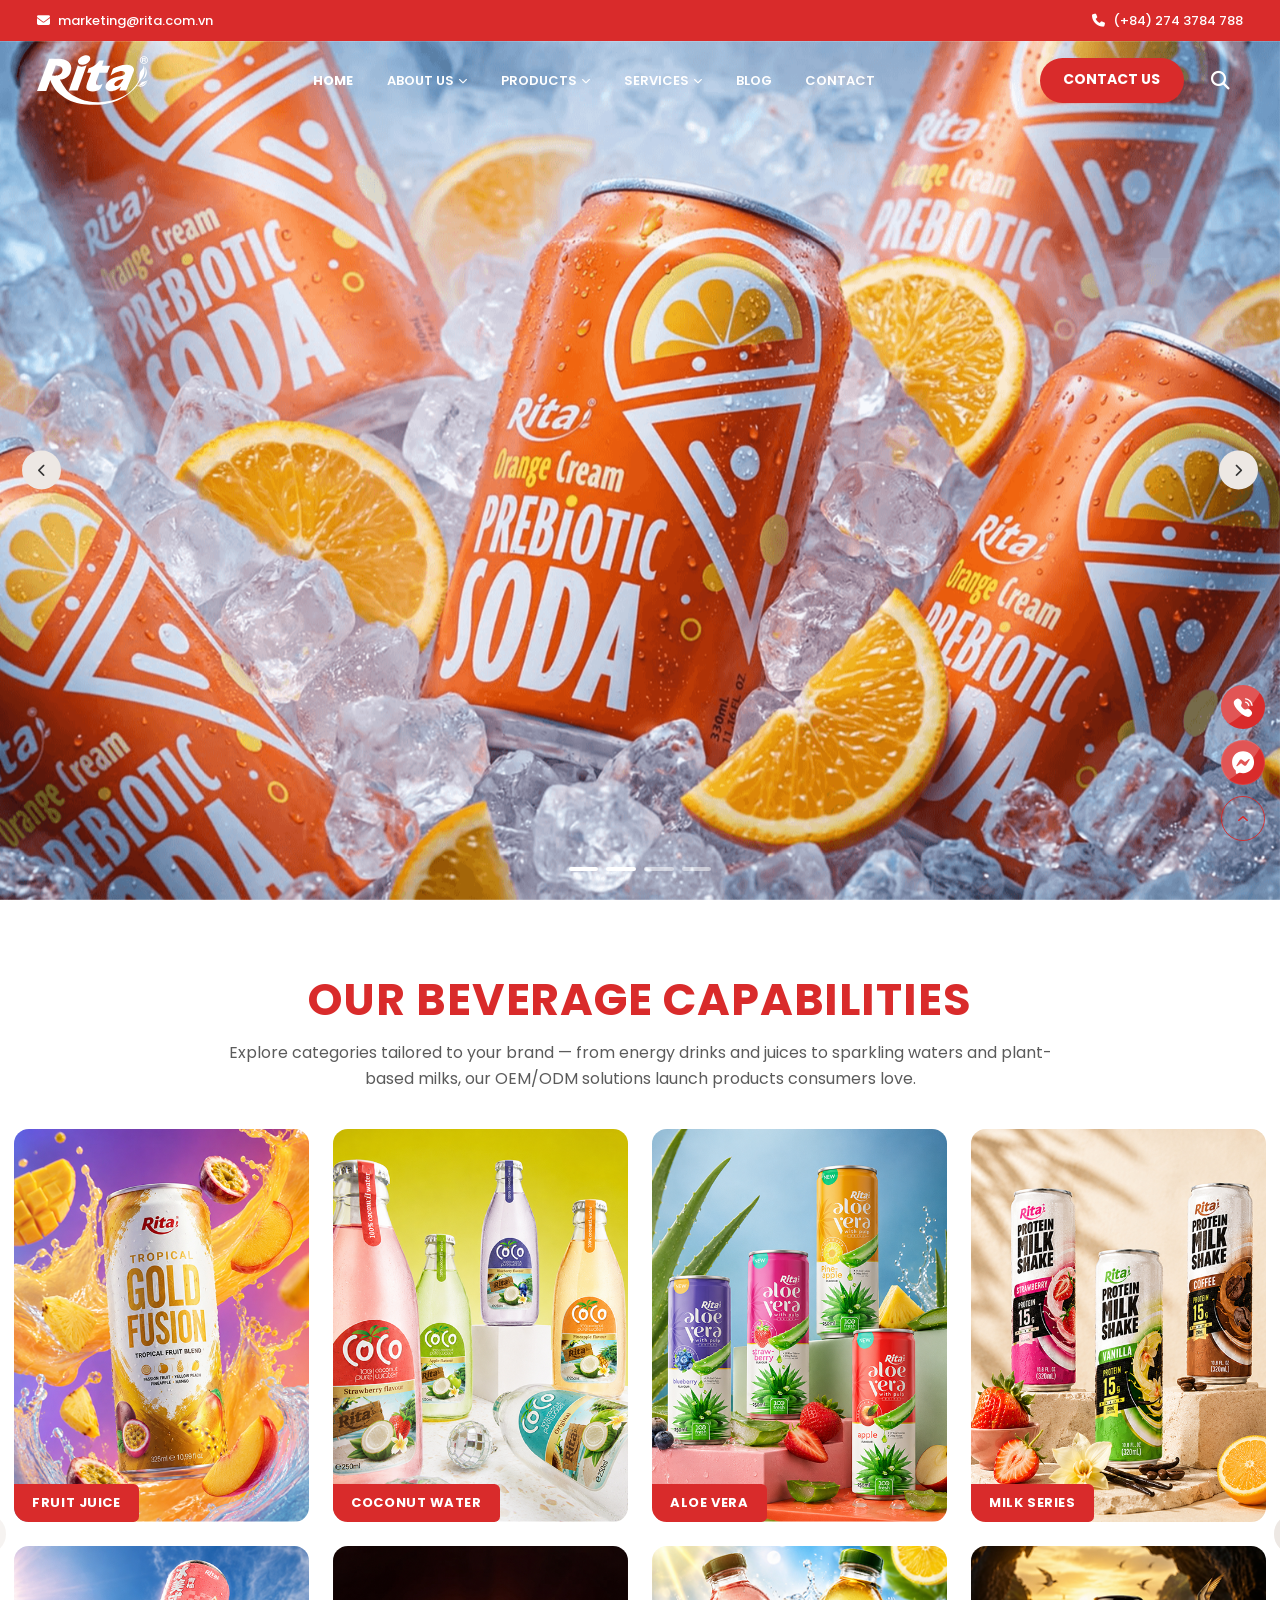
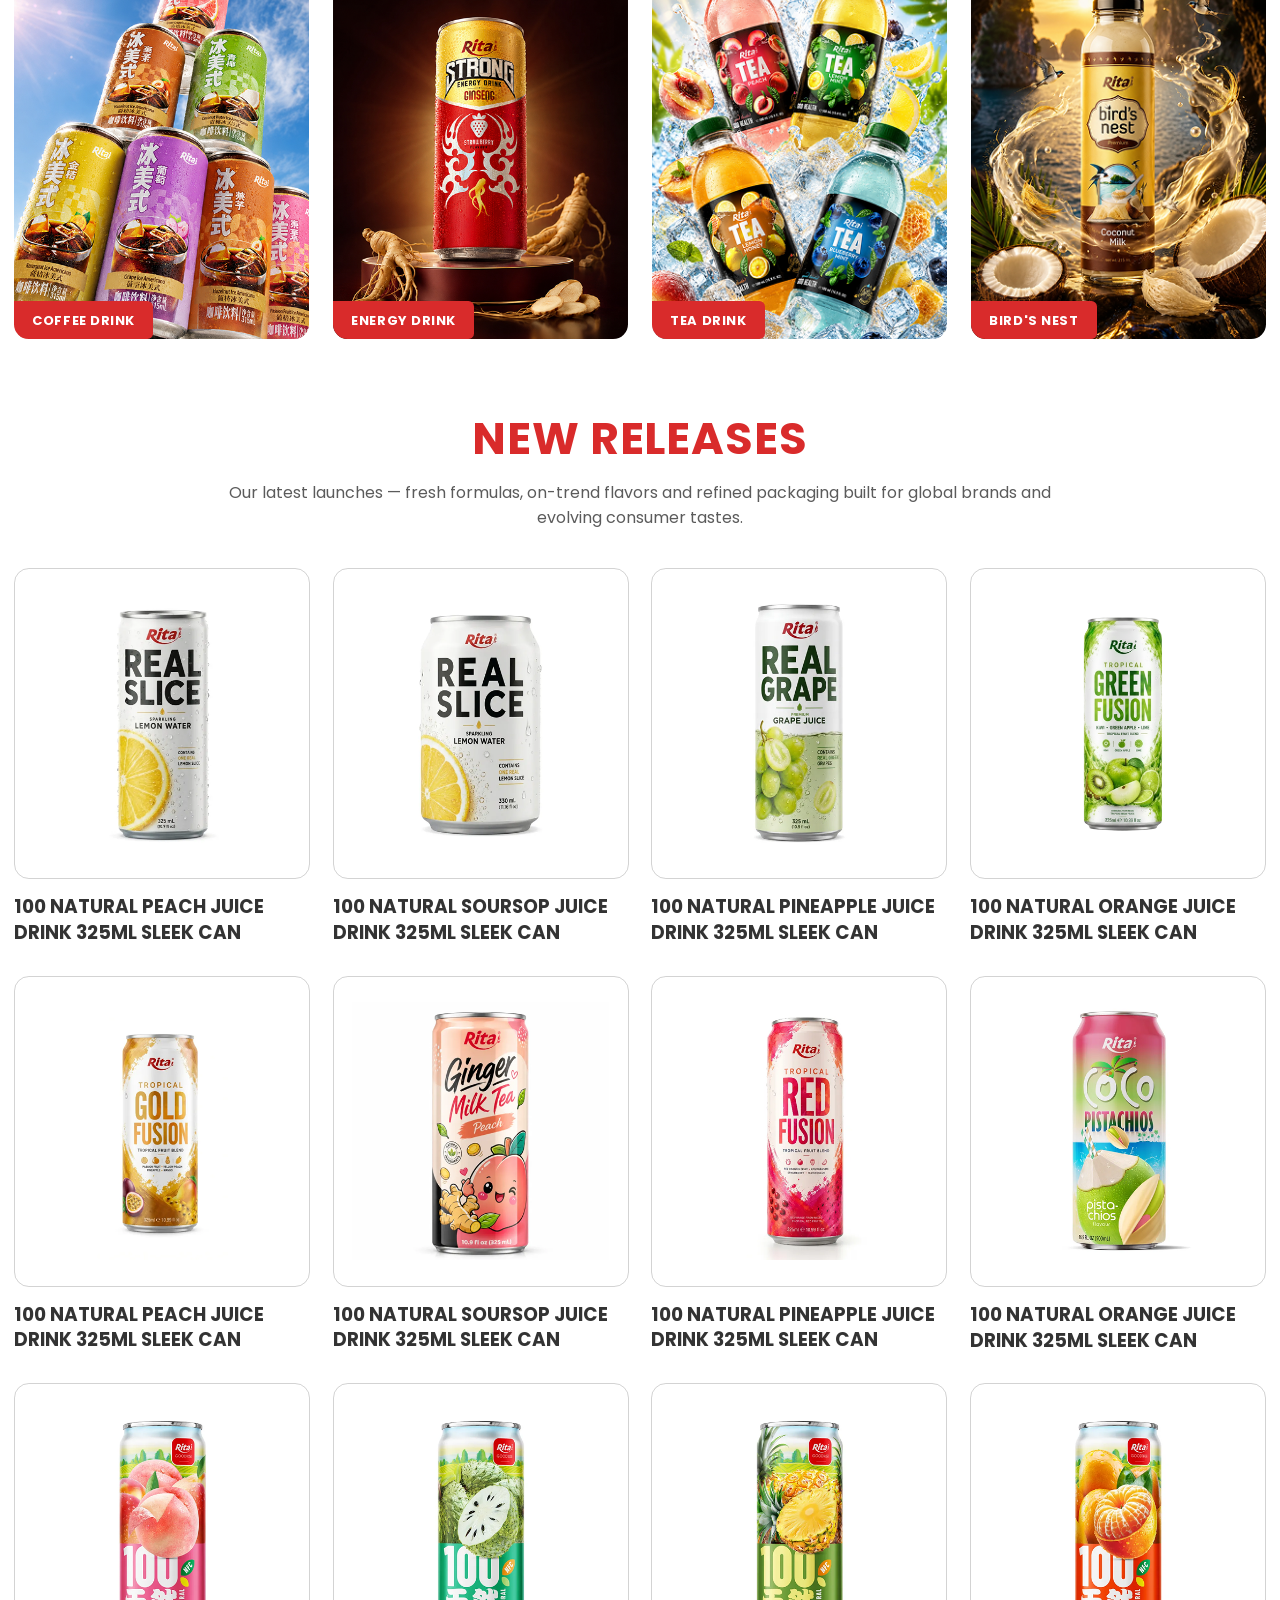
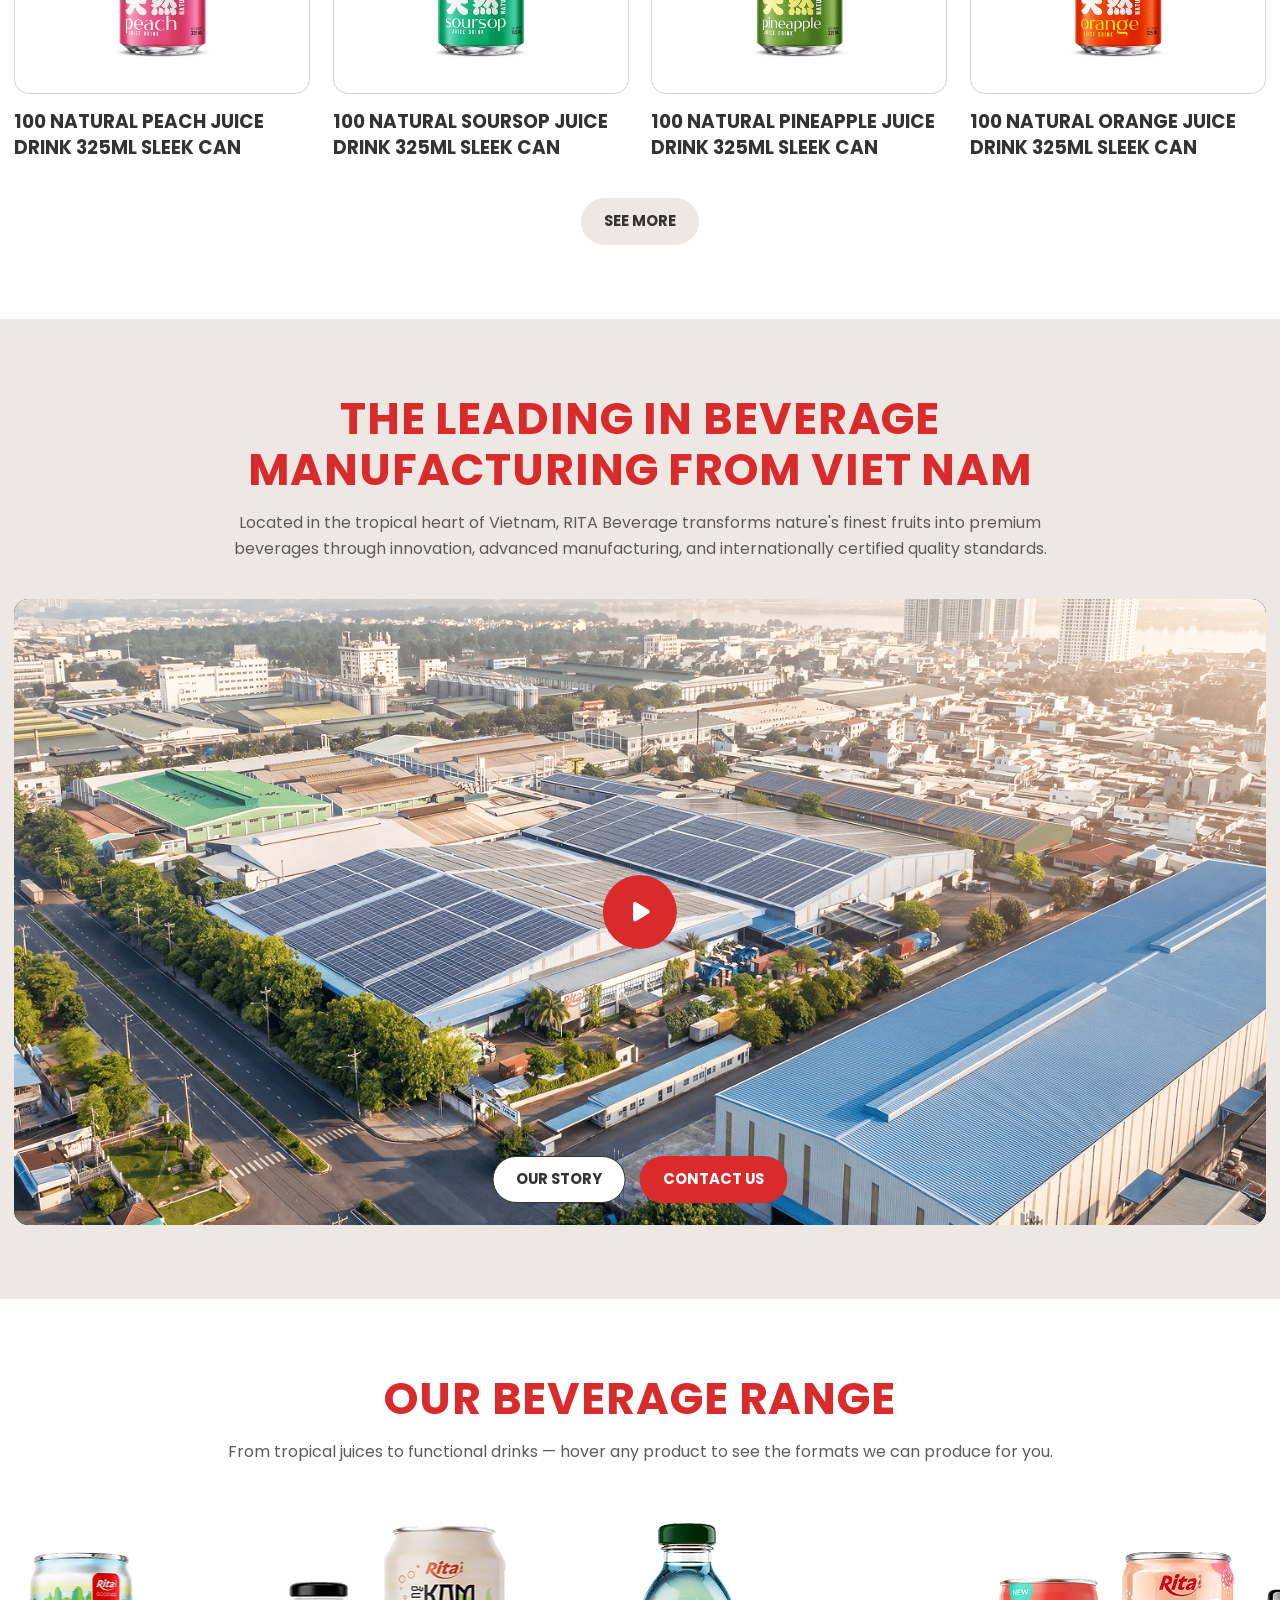
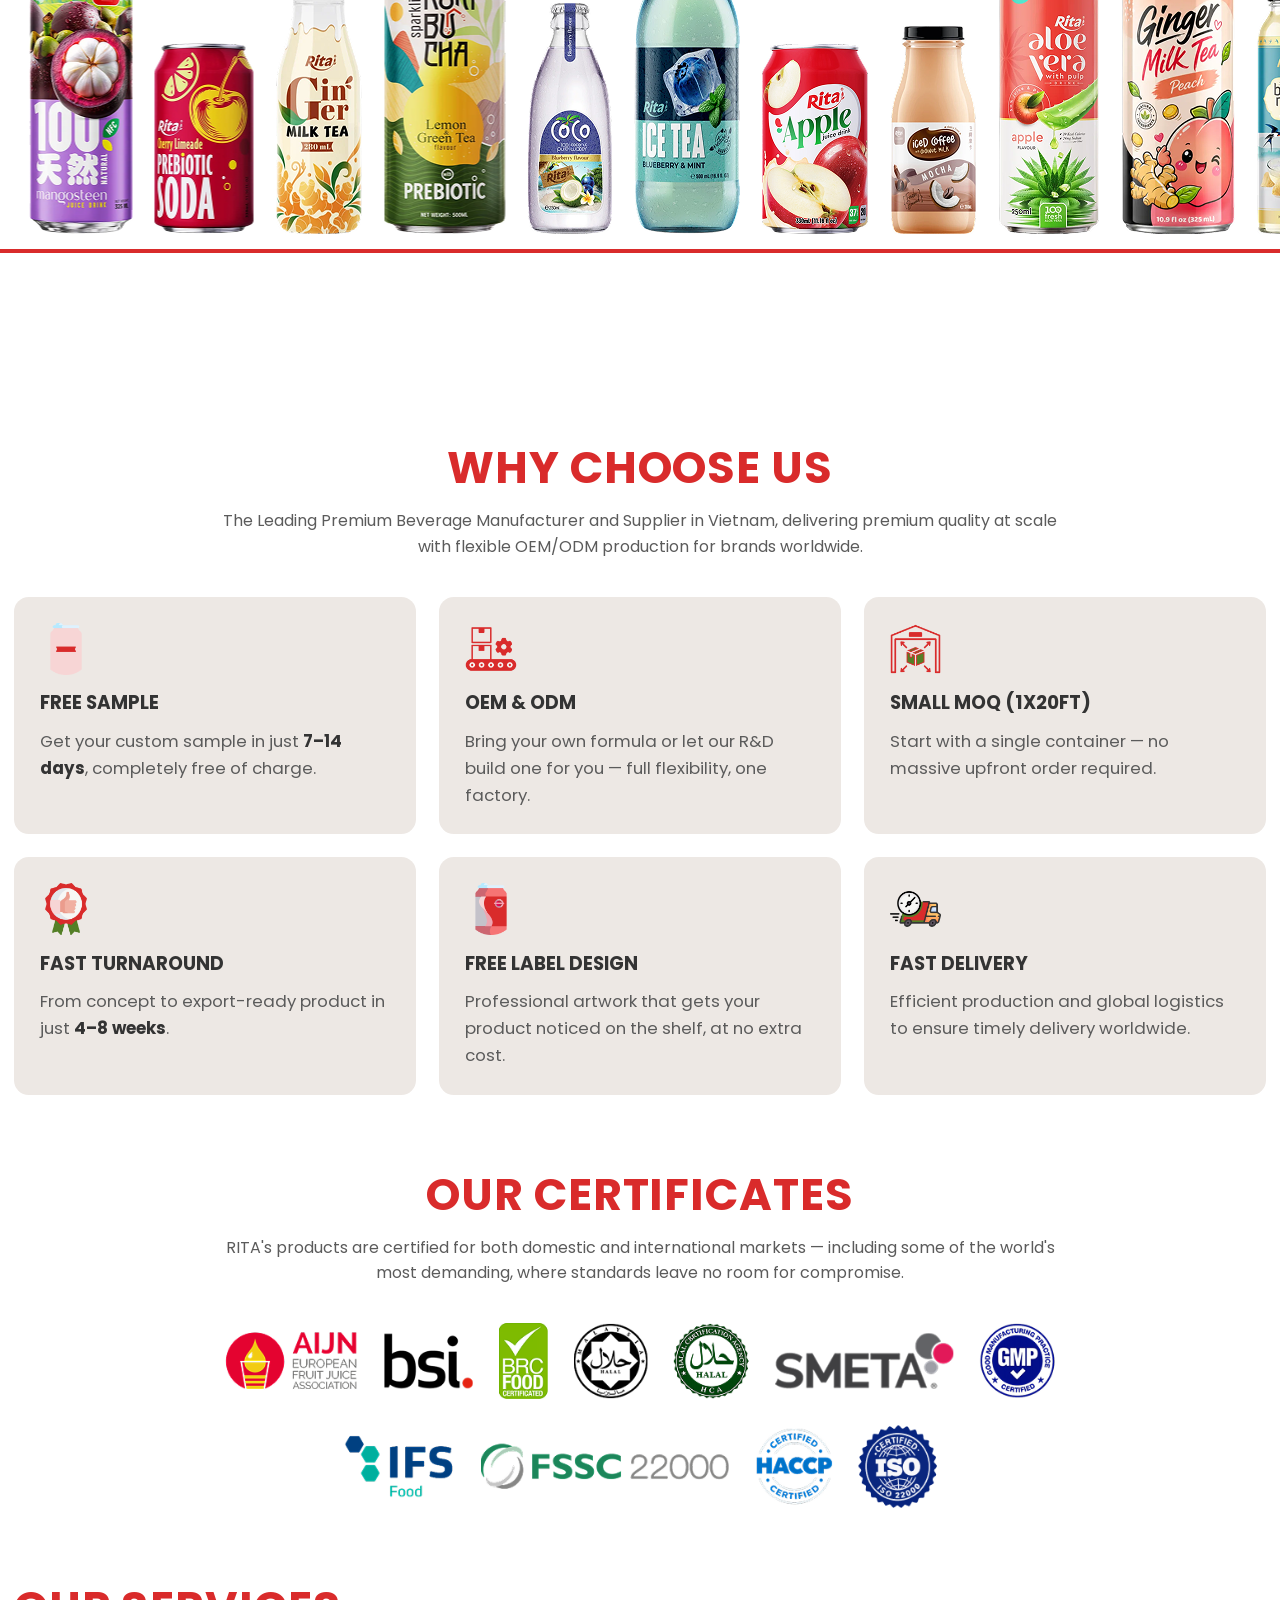
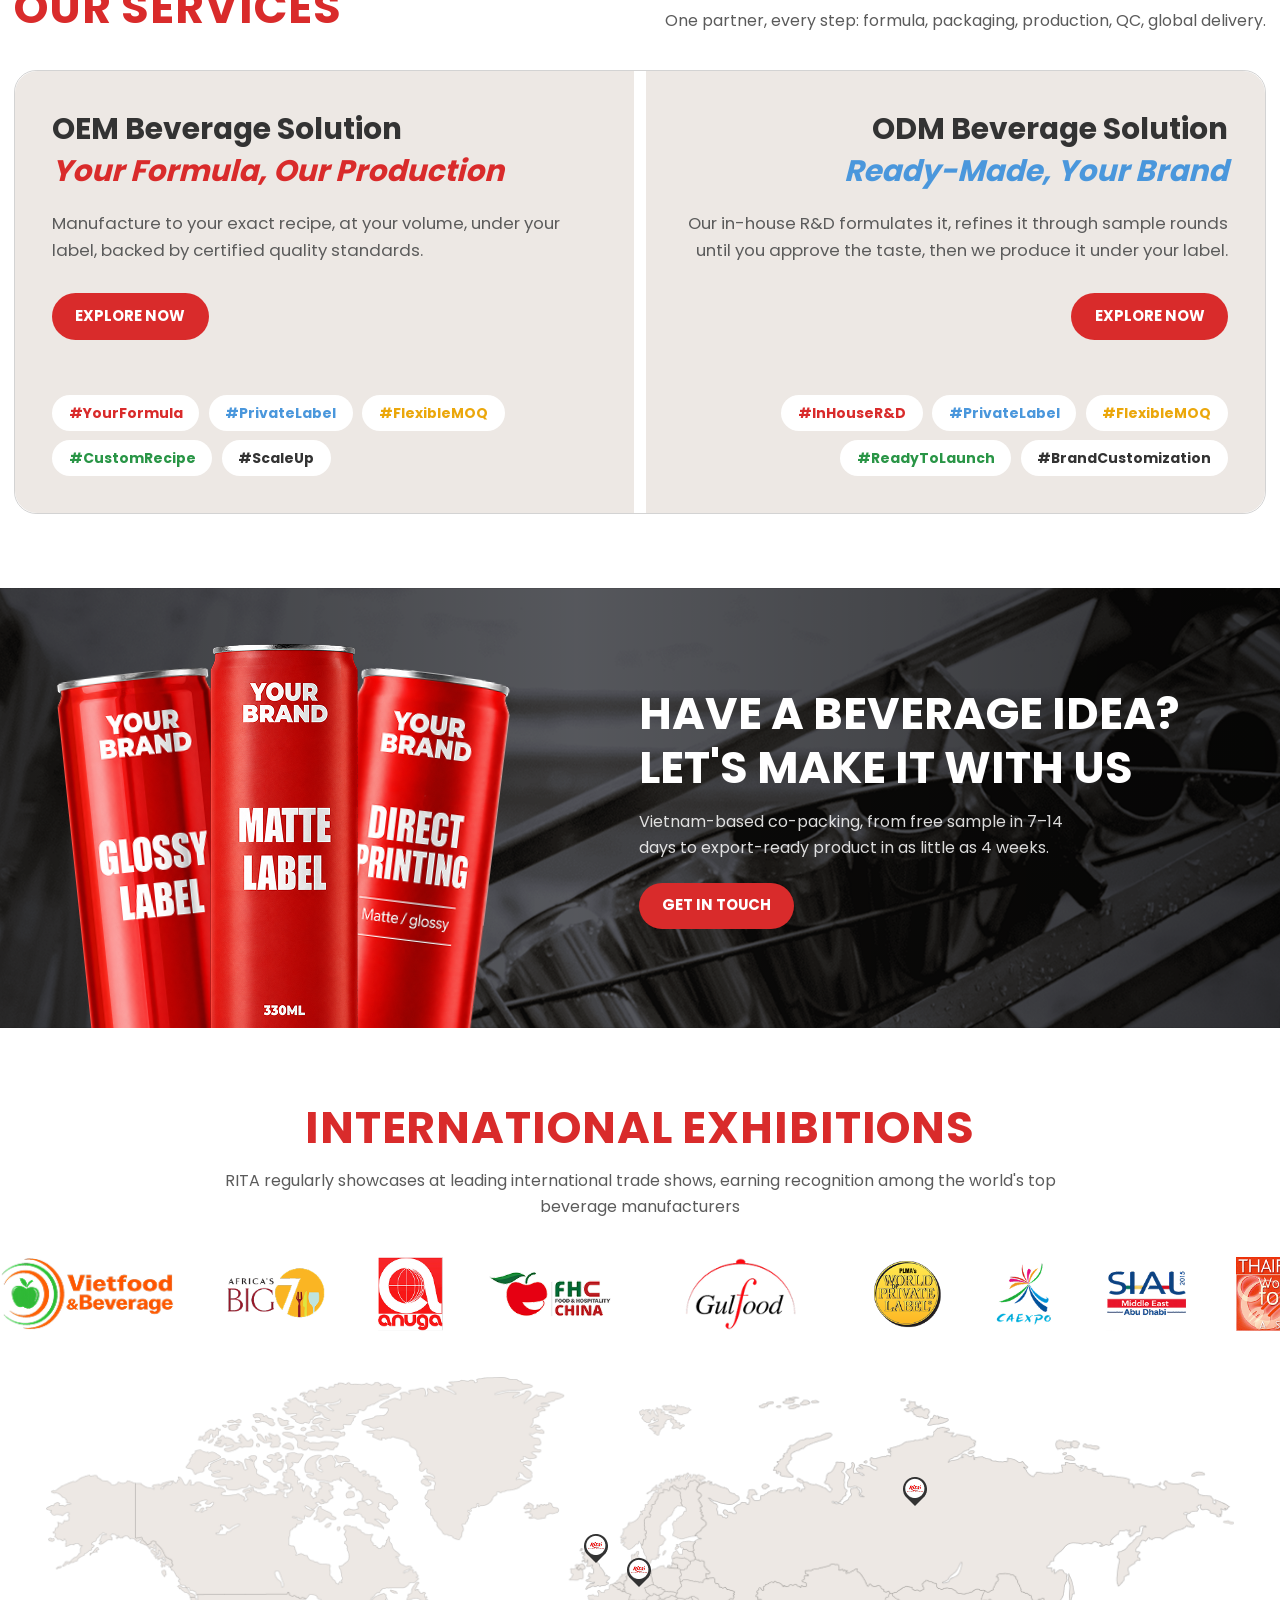
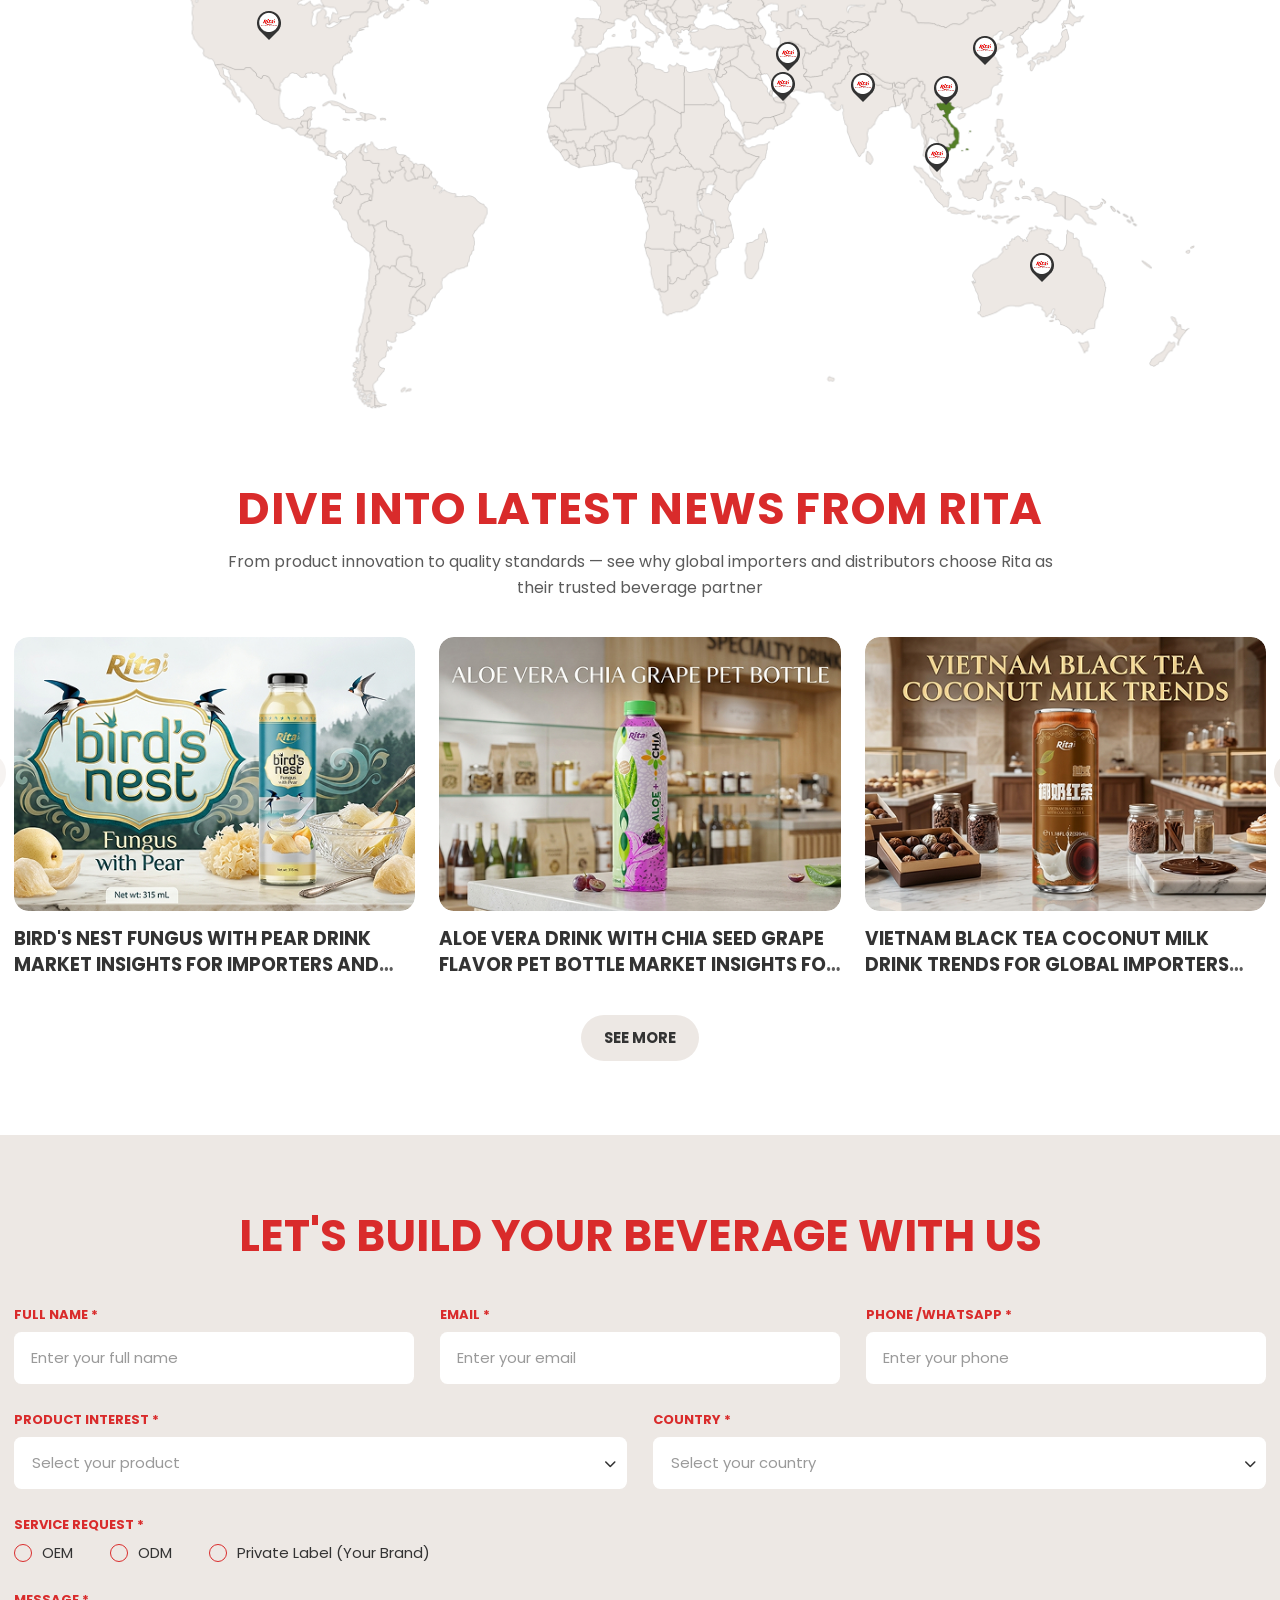
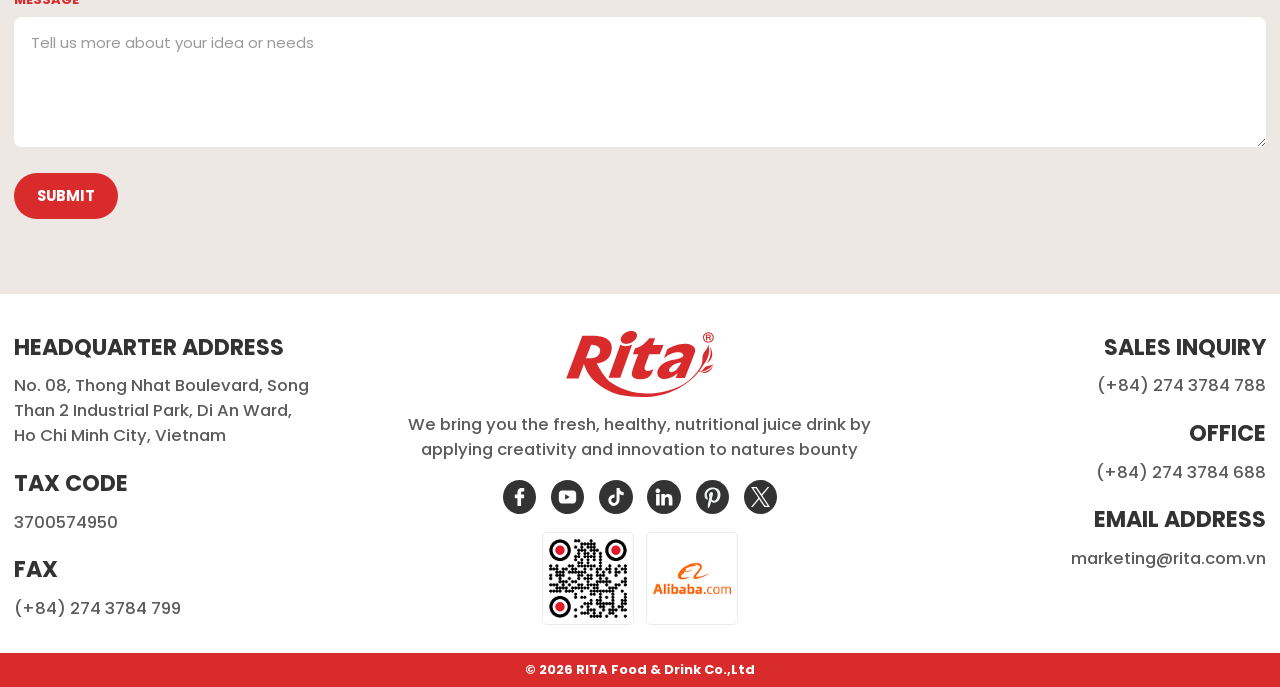
==== commit f1c14cf3: "Add our-activities & our-certificates pages + shared components - our-activities.html: page-banner +" ====
--- a/index.html
+++ b/index.html
@@ -56,7 +56,7 @@
                 <li class="menu-item current-menu-item"><a class="menu-link active" href="./index.html">HOME</a></li>
                 <li class="menu-item mega" data-mega="about"><a class="menu-link" href="./our-story.html">ABOUT US<i class="fas fa-chevron-down"></i></a></li>
                 <li class="menu-item mega" data-mega="products"><a class="menu-link" href="./products.html">PRODUCTS<i class="fas fa-chevron-down"></i></a></li>
-                <li class="menu-item mega" data-mega="services"><a class="menu-link" href="#">SERVICES<i class="fas fa-chevron-down"></i></a></li>
+                <li class="menu-item mega" data-mega="services"><a class="menu-link" href="./services.html">SERVICES<i class="fas fa-chevron-down"></i></a></li>
                 <li class="menu-item"><a class="menu-link" href="./blog.html">BLOG</a></li>
                 <li class="menu-item"><a class="menu-link" href="./contact.html">CONTACT</a></li>
               </ul>
@@ -105,10 +105,10 @@
                 <div class="hd-mega__menu">
                   <ul class="hd-mega__list">
                     <li class="hd-mega__item"><a class="hd-mega__link" href="#">Our Story</a></li>
-                    <li class="hd-mega__item"><a class="hd-mega__link" href="#">Our Certificates</a></li>
-                    <li class="hd-mega__item"><a class="hd-mega__link" href="#">Our Activities</a></li>
+                    <li class="hd-mega__item"><a class="hd-mega__link" href="./our-certificates.html">Our Certificates</a></li>
+                    <li class="hd-mega__item"><a class="hd-mega__link" href="./our-activities.html">Our Activities</a></li>
                     <li class="hd-mega__item"><a class="hd-mega__link" href="./our-history.html">Our History</a></li>
-                    <li class="hd-mega__item"><a class="hd-mega__link" href="#">Our Brands</a></li>
+                    <li class="hd-mega__item"><a class="hd-mega__link" href="./our-brands.html">Our Brands</a></li>
                   </ul>
                 </div>
               </div>
@@ -125,15 +125,15 @@
                 </div>
                 <div class="hd-mega__menu">
                   <ul class="hd-mega__list">
-                    <li class="hd-mega__item"><a class="hd-mega__link" href="#">Fruit Juice</a></li>
-                    <li class="hd-mega__item"><a class="hd-mega__link" href="#">Aloe Vera</a></li>
-                    <li class="hd-mega__item"><a class="hd-mega__link" href="#">Coconut Water</a></li>
-                    <li class="hd-mega__item"><a class="hd-mega__link" href="#">Milk Drinks</a></li>
-                    <li class="hd-mega__item"><a class="hd-mega__link" href="#">Soft Drinks</a></li>
-                    <li class="hd-mega__item"><a class="hd-mega__link" href="#">Coffee Drinks</a></li>
-                    <li class="hd-mega__item"><a class="hd-mega__link" href="#">Sparkling Drinks</a></li>
-                    <li class="hd-mega__item"><a class="hd-mega__link" href="#">Energy Drinks</a></li>
-                    <li class="hd-mega__item"><a class="hd-mega__link" href="#">Tea Drinks</a></li>
+                    <li class="hd-mega__item"><a class="hd-mega__link" href="./products-fruit-juice.html">Fruit Juice</a></li>
+                    <li class="hd-mega__item"><a class="hd-mega__link" href="./products-aloe-vera.html">Aloe Vera</a></li>
+                    <li class="hd-mega__item"><a class="hd-mega__link" href="./products-coconut-water.html">Coconut Water</a></li>
+                    <li class="hd-mega__item"><a class="hd-mega__link" href="./products-milk-drinks.html">Milk Drinks</a></li>
+                    <li class="hd-mega__item"><a class="hd-mega__link" href="./products-soft-drinks.html">Soft Drinks</a></li>
+                    <li class="hd-mega__item"><a class="hd-mega__link" href="./products-coffee-drinks.html">Coffee Drinks</a></li>
+                    <li class="hd-mega__item"><a class="hd-mega__link" href="./products-sparkling-drinks.html">Sparkling Drinks</a></li>
+                    <li class="hd-mega__item"><a class="hd-mega__link" href="./products-energy-drinks.html">Energy Drinks</a></li>
+                    <li class="hd-mega__item"><a class="hd-mega__link" href="./products-tea-drinks.html">Tea Drinks</a></li>
                   </ul>
                 </div>
               </div>
@@ -145,13 +145,13 @@
                       <p class="hd-mega__intro-title">Services</p>
                       <p class="hd-mega__intro-desc">OEM/ODM manufacturing tailored to your brand. From formulation and recipe development to private label production and packaging, we handle it all.</p>
                     </div>
-                    <div class="btn-box"><a class="btn pri" href="#"><span class="txt"><span class="txt-inner">Learn More</span></span></a></div>
+                    <div class="btn-box"><a class="btn pri" href="./services.html"><span class="txt"><span class="txt-inner">Learn More</span></span></a></div>
                   </div>
                 </div>
                 <div class="hd-mega__menu">
                   <ul class="hd-mega__list">
-                    <li class="hd-mega__item"><a class="hd-mega__link" href="#">OEM Service</a></li>
-                    <li class="hd-mega__item"><a class="hd-mega__link" href="#">ODM Service</a></li>
+                    <li class="hd-mega__item"><a class="hd-mega__link" href="./oem-service.html">OEM Service</a></li>
+                    <li class="hd-mega__item"><a class="hd-mega__link" href="./odm-service.html">ODM Service</a></li>
                   </ul>
                 </div>
               </div>
@@ -172,8 +172,7 @@
                     data-sub="about">ABOUT US<i class="fas fa-chevron-right"></i></a></li>
                 <li class="menu-item has-sub"><a class="menu-link mobileSubJS" href="./products.html"
                     data-sub="products">PRODUCTS<i class="fas fa-chevron-right"></i></a></li>
-                <li class="menu-item has-sub"><a class="menu-link mobileSubJS" href="#"
-                    data-sub="services">SERVICES<i class="fas fa-chevron-right"></i></a></li>
+                <li class="menu-item has-sub"><a class="menu-link mobileSubJS" href="./services.html" data-sub="services">SERVICES<i class="fas fa-chevron-right"></i></a></li>
                 <li class="menu-item"><a class="menu-link" href="./blog.html">BLOG</a></li>
                 <li class="menu-item"><a class="menu-link" href="./contact.html">CONTACT</a></li>
               </ul>
@@ -200,10 +199,10 @@
         </div>
         <ul class="mobile-sub__list">
           <li><a href="#">OUR STORY</a></li>
-          <li><a href="#">OUR CERTIFICATES</a></li>
-          <li><a href="#">OUR ACTIVITIES</a></li>
+          <li><a href="./our-certificates.html">OUR CERTIFICATES</a></li>
+          <li><a href="./our-activities.html">OUR ACTIVITIES</a></li>
           <li><a href="./our-history.html">OUR HISTORY</a></li>
-          <li><a href="#">OUR BRANDS</a></li>
+          <li><a href="./our-brands.html">OUR BRANDS</a></li>
         </ul>
       </div>
       <div class="mobile-sub" data-sub-panel="products">
@@ -216,15 +215,15 @@
                   class="txt-inner">LEARN MORE</span></span></a></div>
         </div>
         <ul class="mobile-sub__list">
-          <li><a href="#">FRUIT JUICE</a></li>
-          <li><a href="#">ALOE VERA</a></li>
-          <li><a href="#">COCONUT WATER</a></li>
-          <li><a href="#">MILK DRINKS</a></li>
-          <li><a href="#">SOFT DRINKS</a></li>
-          <li><a href="#">COFFEE DRINKS</a></li>
-          <li><a href="#">SPARKLING DRINKS</a></li>
-          <li><a href="#">ENERGY DRINKS</a></li>
-          <li><a href="#">TEA DRINKS</a></li>
+          <li><a href="./products-fruit-juice.html">FRUIT JUICE</a></li>
+          <li><a href="./products-aloe-vera.html">ALOE VERA</a></li>
+          <li><a href="./products-coconut-water.html">COCONUT WATER</a></li>
+          <li><a href="./products-milk-drinks.html">MILK DRINKS</a></li>
+          <li><a href="./products-soft-drinks.html">SOFT DRINKS</a></li>
+          <li><a href="./products-coffee-drinks.html">COFFEE DRINKS</a></li>
+          <li><a href="./products-sparkling-drinks.html">SPARKLING DRINKS</a></li>
+          <li><a href="./products-energy-drinks.html">ENERGY DRINKS</a></li>
+          <li><a href="./products-tea-drinks.html">TEA DRINKS</a></li>
         </ul>
       </div>
       <div class="mobile-sub" data-sub-panel="services">
@@ -233,12 +232,12 @@
               class="mobile-sub__title t-32">SERVICES</span></div>
           <div class="mobile-sub__thumb"><img src="./assets/images/meeting.png" alt="Services" loading="lazy" /></div>
           <p class="mobile-sub__desc">OEM/ODM manufacturing tailored to your brand. From formulation and recipe development to private label production and packaging, we handle it all.</p>
-          <div class="btn-box"><a class="btn third" href="#"><span class="txt"><span
+          <div class="btn-box"><a class="btn third" href="./services.html"><span class="txt"><span
                   class="txt-inner">LEARN MORE</span></span></a></div>
         </div>
         <ul class="mobile-sub__list">
-          <li><a href="#">OEM SERVICE</a></li>
-          <li><a href="#">ODM SERVICE</a></li>
+          <li><a href="./oem-service.html">OEM SERVICE</a></li>
+          <li><a href="./odm-service.html">ODM SERVICE</a></li>
         </ul>
       </div>
     </div>
@@ -750,7 +749,7 @@
             <div class="swiper-slide">
               <article class="news-card">
                 <a class="news-card__thumb" href="#"><img src="./assets/images/news-2.png" alt="Aloe Vera Chia Grape PET Bottle" loading="lazy" /></a>
-                <h3 class="news-card__title t-20"><a href="#">Aloe Vera Drink with Chia Seed Grape Flavor PET Bottle Market Insights for Importers and Distributors</a></h3>
+                <h3 class="news-card__title t-20"><a href="./products-aloe-vera.html">Aloe Vera Drink with Chia Seed Grape Flavor PET Bottle Market Insights for Importers and Distributors</a></h3>
               </article>
             </div>
             <div class="swiper-slide">
--- a/css/style.css
+++ b/css/style.css
@@ -3976,6 +3976,10 @@
   font-size: 3.2rem;
 }
 
+.t-36 {
+  font-size: 3.6rem;
+}
+
 .t-40 {
   font-size: 4rem;
 }
@@ -4041,6 +4045,10 @@
     font-size: 2.6rem;
   }
 
+  .t-36 {
+    font-size: 2.8rem;
+  }
+
   .t-40 {
     font-size: 3.2rem;
   }
@@ -4075,6 +4083,10 @@
 
   .t-32 {
     font-size: 2.2rem;
+  }
+
+  .t-36 {
+    font-size: 2.4rem;
   }
 
   .t-40 {
@@ -7257,12 +7269,204 @@
 
 .sidefix {
   position: fixed;
-  right: 2.4rem;
+  right: 1.6rem;
   bottom: 6.4rem;
   z-index: 60;
   display: flex;
   flex-direction: column;
   gap: 1.2rem;
+}
+
+/* Fancybox thumbnail override: thumb strip dùng chung màu/kích cỡ cert card */
+.fancybox__thumbs .f-thumbs__slide__button {
+  background-color: var(--color-cream);
+  border-radius: var(--radius-sm);
+  overflow: hidden;
+  padding: 0.6rem;
+}
+
+.fancybox__thumbs .f-thumbs__slide__button::before {
+  border-color: var(--color-pri);
+  border-radius: var(--radius-sm);
+}
+
+.fancybox__thumbs .f-thumbs__slide__img {
+  object-fit: contain;
+  padding: 0.4rem;
+  background: transparent;
+}
+
+/* ===== Certificate list (logos grid + fancybox) ===== */
+.cert-list__title {
+  color: var(--color-pri);
+  text-align: center;
+  font-weight: 800;
+  text-transform: uppercase;
+  letter-spacing: 0.02em;
+  margin-bottom: clamp(3.2rem, 4vw, 4.8rem);
+}
+
+.cert-list__grid {
+  display: grid;
+  grid-template-columns: repeat(4, 1fr);
+  gap: 2.4rem;
+}
+
+.cert-card {
+  display: flex;
+  align-items: center;
+  justify-content: center;
+  aspect-ratio: 4 / 3;
+  padding: 2rem;
+  background-color: var(--color-cream);
+  border-radius: var(--radius);
+  overflow: hidden;
+  transition: transform 0.3s ease, box-shadow 0.3s ease;
+}
+
+.cert-card img {
+  object-fit: contain;
+  transition: transform 0.35s ease;
+  border-radius: unset;
+}
+
+@media (hover: hover) {
+  .cert-card:hover {
+    box-shadow: 0 0.6rem 1.6rem rgba(0, 0, 0, 0.08);
+  }
+
+  .cert-card:hover img {
+    transform: scale(1.08);
+  }
+}
+
+.cert-card.is-hidden {
+  display: none;
+}
+
+@media screen and (max-width: 1200px) {
+  .cert-list__grid {
+    grid-template-columns: repeat(3, 1fr);
+    gap: 1.6rem;
+  }
+}
+
+@media screen and (max-width: 600px) {
+  .cert-list__grid {
+    grid-template-columns: repeat(2, 1fr);
+    gap: 1.2rem;
+  }
+
+  .cert-card {
+    padding: 1.6rem;
+  }
+}
+
+/* ===== Certificate intro (heading + stats) ===== */
+.cert-intro__title {
+  color: var(--color-text);
+  font-weight: 800;
+  text-transform: uppercase;
+  text-align: center;
+  line-height: 1.35;
+  max-width: 100rem;
+  margin: 0 auto;
+}
+
+.cert-intro .stat-row {
+  margin-top: clamp(4rem, 6vw, 6.4rem);
+}
+
+/* ===== Activities gallery (fancybox) ===== */
+.activities-gallery__grid {
+  display: grid;
+  grid-template-columns: repeat(3, 1fr);
+  grid-template-rows: repeat(3, 1fr);
+  gap: 1.6rem;
+  aspect-ratio: 3 / 2;
+}
+
+.activities-gallery__item {
+  position: relative;
+  display: block;
+  overflow: hidden;
+  border-radius: var(--radius-sm);
+  cursor: pointer;
+}
+
+.activities-gallery__item:nth-child(1) { grid-column: 1; grid-row: 1 / span 2; }
+.activities-gallery__item:nth-child(2) { grid-column: 2; grid-row: 1; }
+.activities-gallery__item:nth-child(3) { grid-column: 3; grid-row: 1 / span 2; }
+.activities-gallery__item:nth-child(4) { grid-column: 1; grid-row: 3; }
+.activities-gallery__item:nth-child(5) { grid-column: 2; grid-row: 2 / span 2; }
+.activities-gallery__item:nth-child(6) { grid-column: 3; grid-row: 3; }
+
+.activities-gallery__item img {
+  width: 100%;
+  height: 100%;
+  object-fit: cover;
+  display: block;
+  transition: transform 0.5s ease;
+}
+
+@media (hover: hover) {
+  .activities-gallery__item:hover img {
+    transform: scale(1.05);
+  }
+}
+
+.activities-gallery__label {
+  position: absolute;
+  left: 0;
+  bottom: 0;
+  background: var(--color-pri);
+  color: white;
+  font-weight: 700;
+  font-size: 1.4rem;
+  letter-spacing: 0.04em;
+  text-transform: uppercase;
+  padding: 1rem 2rem;
+  border-radius: 0 0.6rem 0.6rem 0;
+  z-index: 2;
+}
+
+@media screen and (max-width: 1200px) {
+  .activities-gallery__grid {
+    gap: 1.2rem;
+    aspect-ratio: 4 / 3;
+  }
+
+  .activities-gallery__label {
+    font-size: 1.3rem;
+    padding: 0.8rem 1.6rem;
+  }
+}
+
+@media screen and (max-width: 600px) {
+  /* Mobile: đơn giản 2 cột đều nhau, bỏ span */
+  .activities-gallery__grid {
+    grid-template-columns: repeat(2, 1fr);
+    grid-template-rows: auto;
+    aspect-ratio: auto;
+    gap: 0.8rem;
+  }
+
+  .activities-gallery__item,
+  .activities-gallery__item:nth-child(1),
+  .activities-gallery__item:nth-child(2),
+  .activities-gallery__item:nth-child(3),
+  .activities-gallery__item:nth-child(4),
+  .activities-gallery__item:nth-child(5),
+  .activities-gallery__item:nth-child(6) {
+    grid-column: auto;
+    grid-row: auto;
+    aspect-ratio: 4 / 5;
+  }
+
+  .activities-gallery__label {
+    font-size: 1.1rem;
+    padding: 0.7rem 1.2rem;
+  }
 }
 
 .sidefix-item {
@@ -8608,18 +8812,26 @@
   justify-content: space-between;
 }
 
-.stat-row--side .stat {
+.stat-row--center {
+  justify-content: center;
+  gap: clamp(4rem, 8vw, 12rem);
+}
+
+.stat-row--side .stat,
+.stat-row--center .stat {
   display: flex;
   align-items: flex-end;
   gap: 0.8rem;
 }
 
-.stat-row--side .stat__num {
+.stat-row--side .stat__num,
+.stat-row--center .stat__num {
   position: relative;
   font-size: 10rem;
 }
 
-.stat-row--side .stat__unit {
+.stat-row--side .stat__unit,
+.stat-row--center .stat__unit {
   position: absolute;
   top: -1rem;
   right: -4.5rem;
@@ -8628,11 +8840,13 @@
   color: #6CA651;
 }
 
-.stat-row--side .stat__unit--percent {
+.stat-row--side .stat__unit--percent,
+.stat-row--center .stat__unit--percent {
   font-size: 5.2rem;
 }
 
-.stat-row--side .stat__label {
+.stat-row--side .stat__label,
+.stat-row--center .stat__label {
   margin-top: 0;
   color: var(--color-green);
   font-weight: 700;
@@ -8648,21 +8862,29 @@
     gap: 4rem 2.4rem;
   }
 
-  .stat-row--side .stat__num {
+  .stat-row--center {
+    gap: 4rem;
+  }
+
+  .stat-row--side .stat__num,
+  .stat-row--center .stat__num {
     font-size: 7.2rem;
   }
 
-  .stat-row--side .stat__unit {
+  .stat-row--side .stat__unit,
+  .stat-row--center .stat__unit {
     top: -0.8rem;
     right: -3.2rem;
     font-size: 4.4rem;
   }
 
-  .stat-row--side .stat__unit--percent {
+  .stat-row--side .stat__unit--percent,
+  .stat-row--center .stat__unit--percent {
     font-size: 3.6rem;
   }
 
-  .stat-row--side .stat__label {
+  .stat-row--side .stat__label,
+  .stat-row--center .stat__label {
     font-size: 1.5rem;
   }
 }
@@ -8672,21 +8894,29 @@
     gap: 3.2rem 1.6rem;
   }
 
-  .stat-row--side .stat__num {
+  .stat-row--center {
+    gap: 2.4rem;
+  }
+
+  .stat-row--side .stat__num,
+  .stat-row--center .stat__num {
     font-size: 4.8rem;
   }
 
-  .stat-row--side .stat__unit {
+  .stat-row--side .stat__unit,
+  .stat-row--center .stat__unit {
     top: -1rem;
     right: -2rem;
     font-size: 2.8rem;
   }
 
-  .stat-row--side .stat__unit--percent {
+  .stat-row--side .stat__unit--percent,
+  .stat-row--center .stat__unit--percent {
     font-size: 2.4rem;
   }
 
-  .stat-row--side .stat__label {
+  .stat-row--side .stat__label,
+  .stat-row--center .stat__label {
     font-size: 1.2rem;
   }
 }
@@ -9335,16 +9565,23 @@
   position: relative;
   width: 50%;
   flex-shrink: 0;
+  overflow: hidden;
+}
+
+.hist__track {
+  display: flex;
+  flex-direction: row-reverse;
+  align-items: stretch;
+  height: 100%;
+  width: max-content;
+  will-change: transform;
 }
 
 .hist__shot {
-  position: absolute;
-  inset: 0;
-  transform: translateX(-100%);
-}
-
-.hist__shot:first-child {
-  transform: translateX(0);
+  position: relative;
+  width: var(--shot-w, 50vw);
+  height: 100%;
+  flex-shrink: 0;
 }
 
 .hist__shot img {
@@ -9421,28 +9658,61 @@
 }
 
 @media screen and (max-width: 1200px) {
+  /* Tablet/mobile: bỏ pin sticky, layout stack ảnh + panel xen kẽ, scroll bình thường */
+  .hist {
+    height: auto;
+  }
+
   .hist__pin {
-    flex-direction: column;
-  }
-
-  .hist__media {
+    position: static;
+    height: auto;
+    display: grid;
+    grid-template-columns: 1fr;
+    overflow: visible;
+    background: transparent;
+  }
+
+  .hist__media,
+  .hist__track,
+  .hist__content {
+    display: contents;
+  }
+
+  .hist__shot {
     width: 100%;
-    height: 55%;
-  }
-
-  .hist__year {
-    right: 2rem;
-    transform: translate(0, -110%);
+    height: auto;
+    aspect-ratio: 16 / 10;
+    overflow: hidden;
+  }
+
+  /* Ẩn year standalone dùng cho PC animation */
+  .hist > .hist__pin > .hist__media > .hist__year,
+  .hist__year:not([data-year]) {
+    display: none;
+  }
+
+  /* Year overlay trên mỗi shot ở mobile (dùng data-year) */
+  .hist__shot[data-year]::after {
+    content: attr(data-year);
+    position: absolute;
+    top: 50%;
+    right: -0.5rem;
+    transform: translateY(-50%);
+    writing-mode: sideways-lr;
+    color: white;
+    font-weight: 800;
     font-size: clamp(6rem, 14vw, 10rem);
-  }
-
-  .hist__content {
-    width: 100%;
-    height: 45%;
+    line-height: 0.9;
+    letter-spacing: 0.02em;
+    pointer-events: none;
+    z-index: 3;
   }
 
   .hist__panel {
+    position: static;
+    opacity: 1;
     padding: 3.2rem var(--pd);
+    display: block;
   }
 
   .hist__panel-inner {
@@ -9455,12 +9725,8 @@
 }
 
 @media screen and (max-width: 600px) {
-  .hist__media {
-    height: 50%;
-  }
-
-  .hist__content {
-    height: 50%;
+  .hist__shot {
+    aspect-ratio: 4 / 3;
   }
 
   .hist__panel {
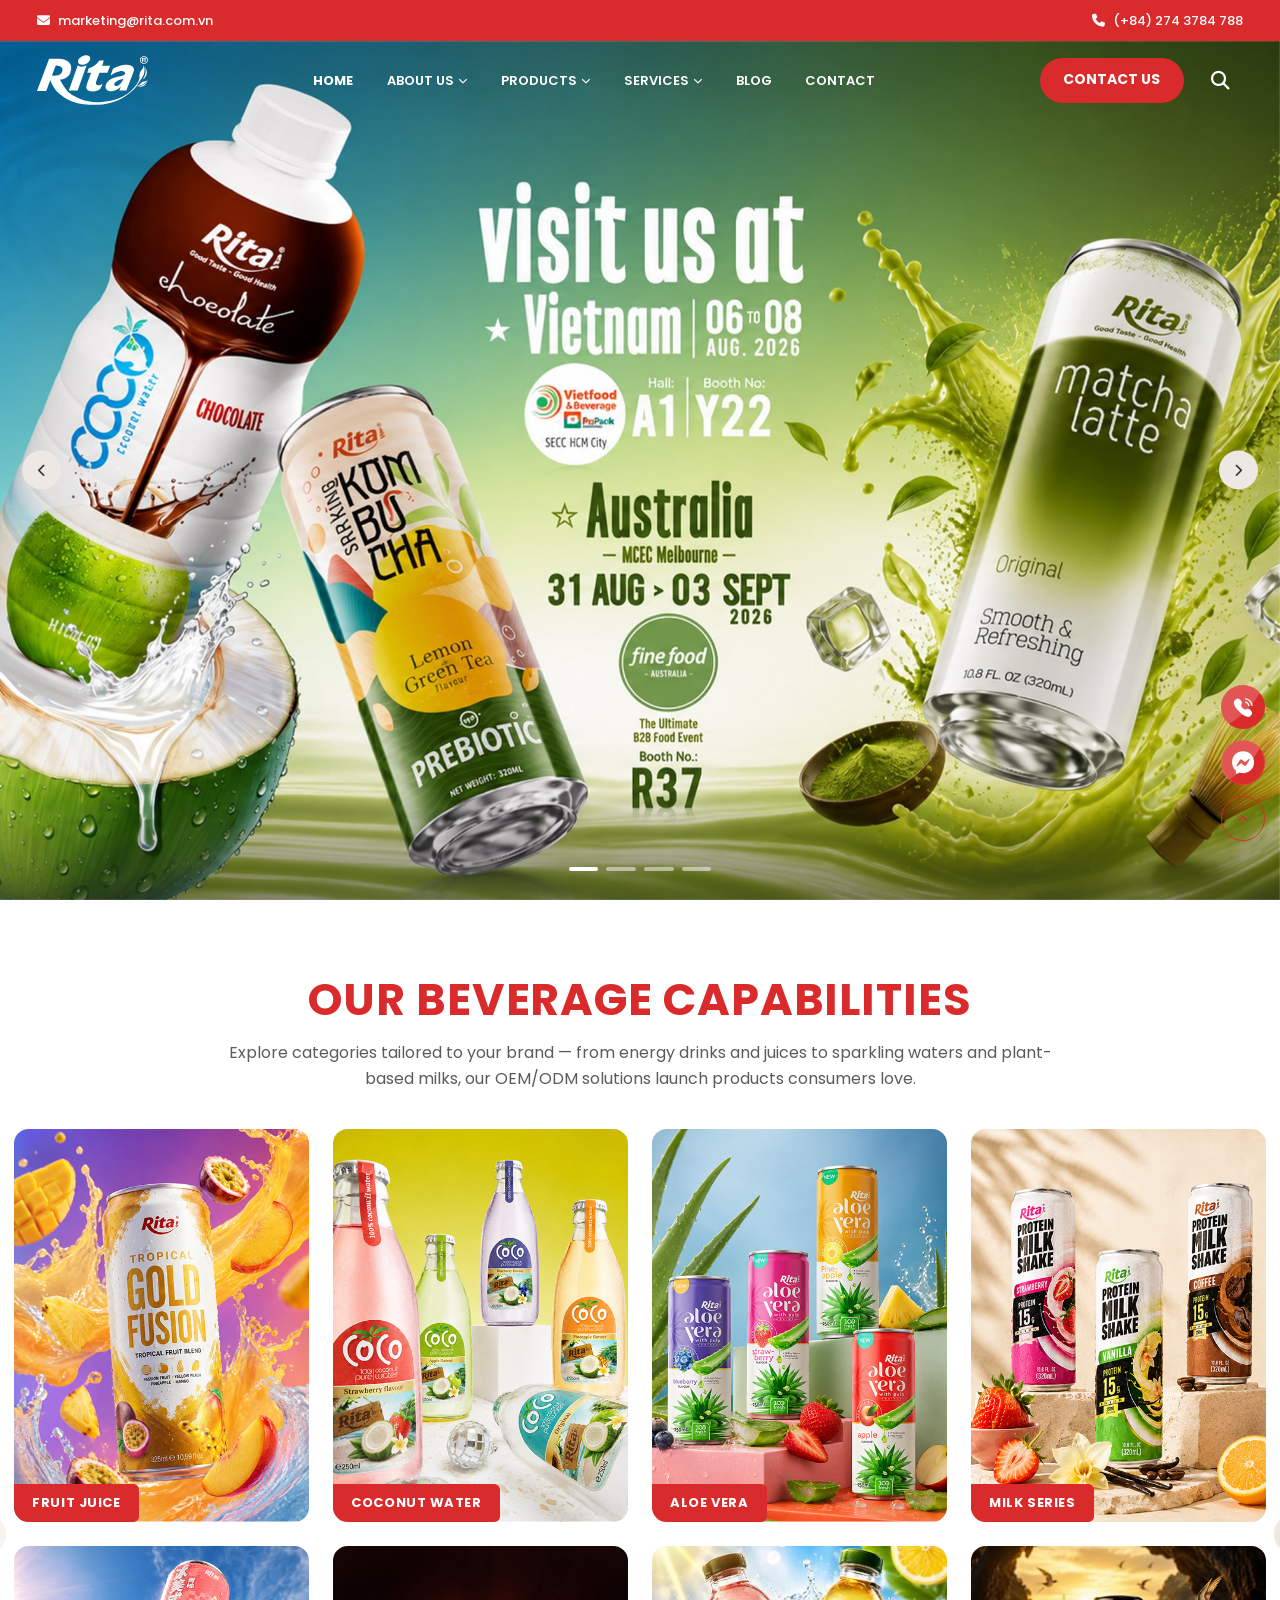
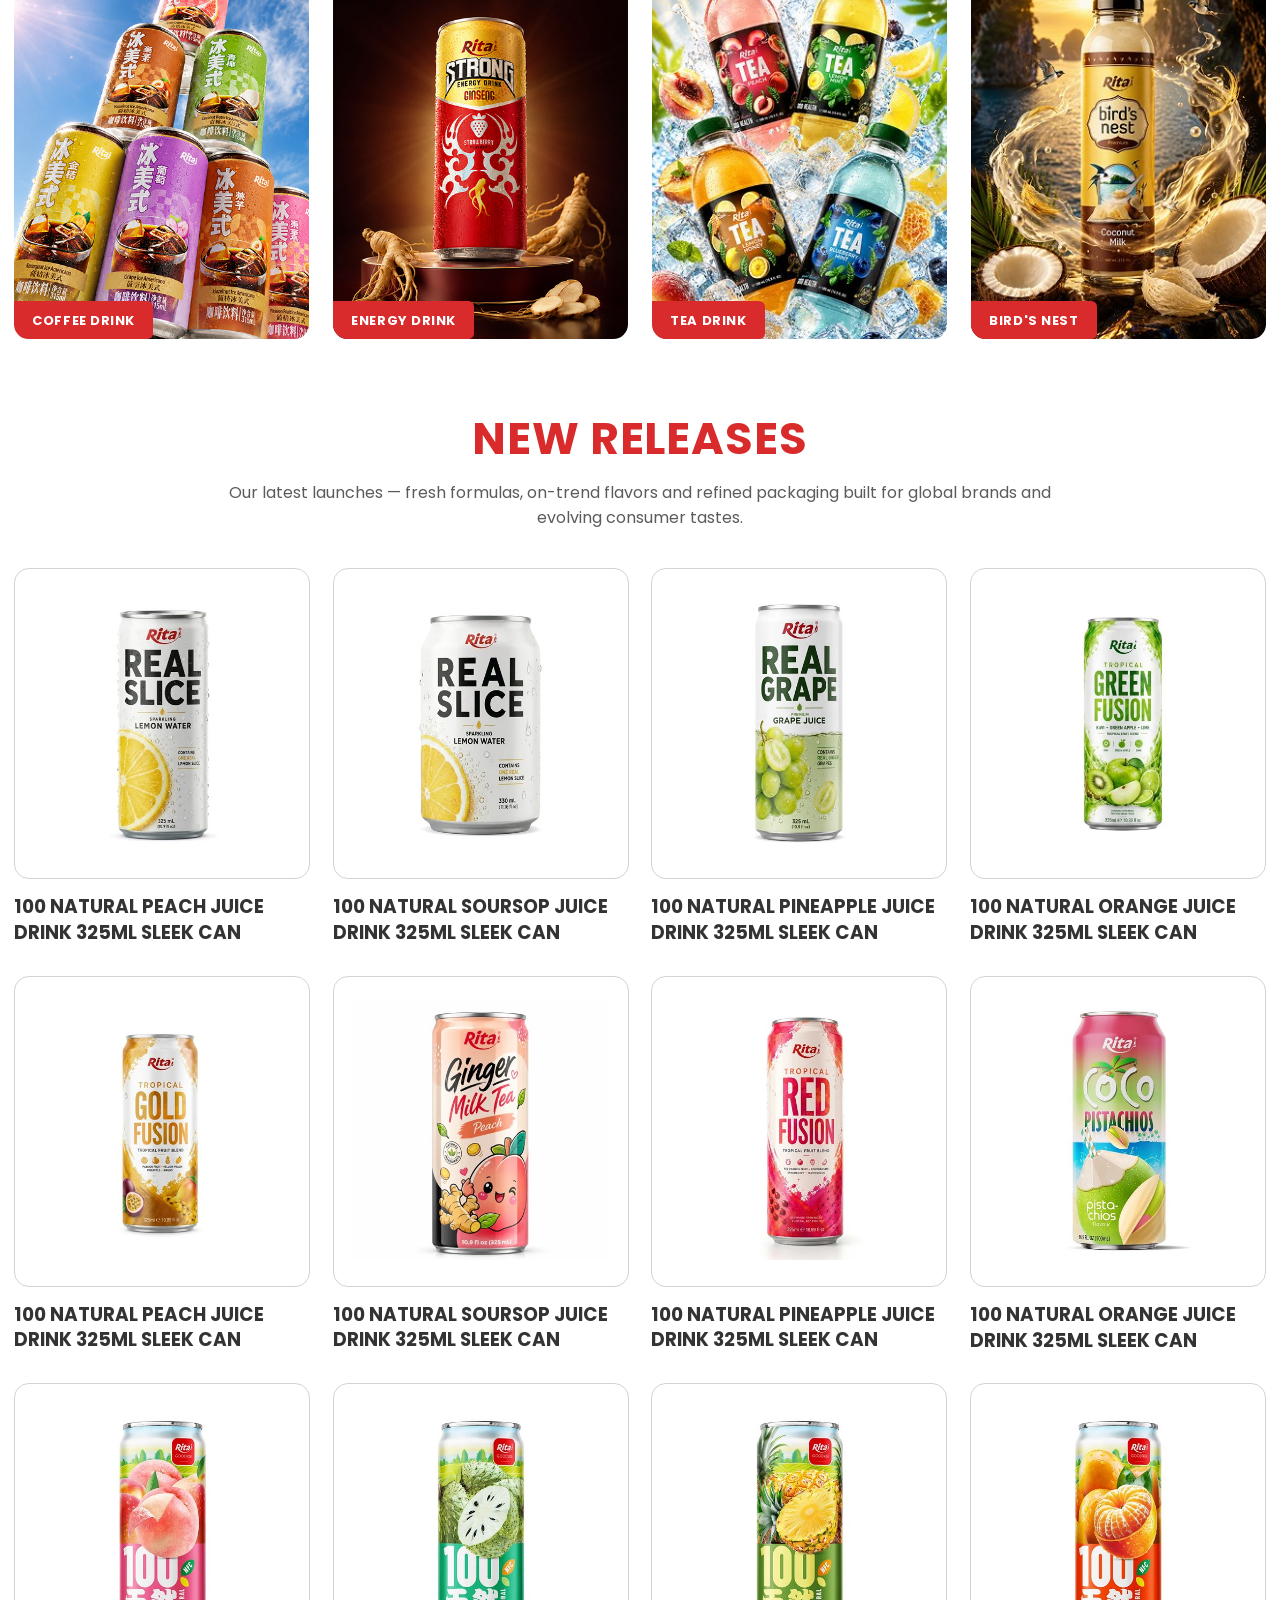
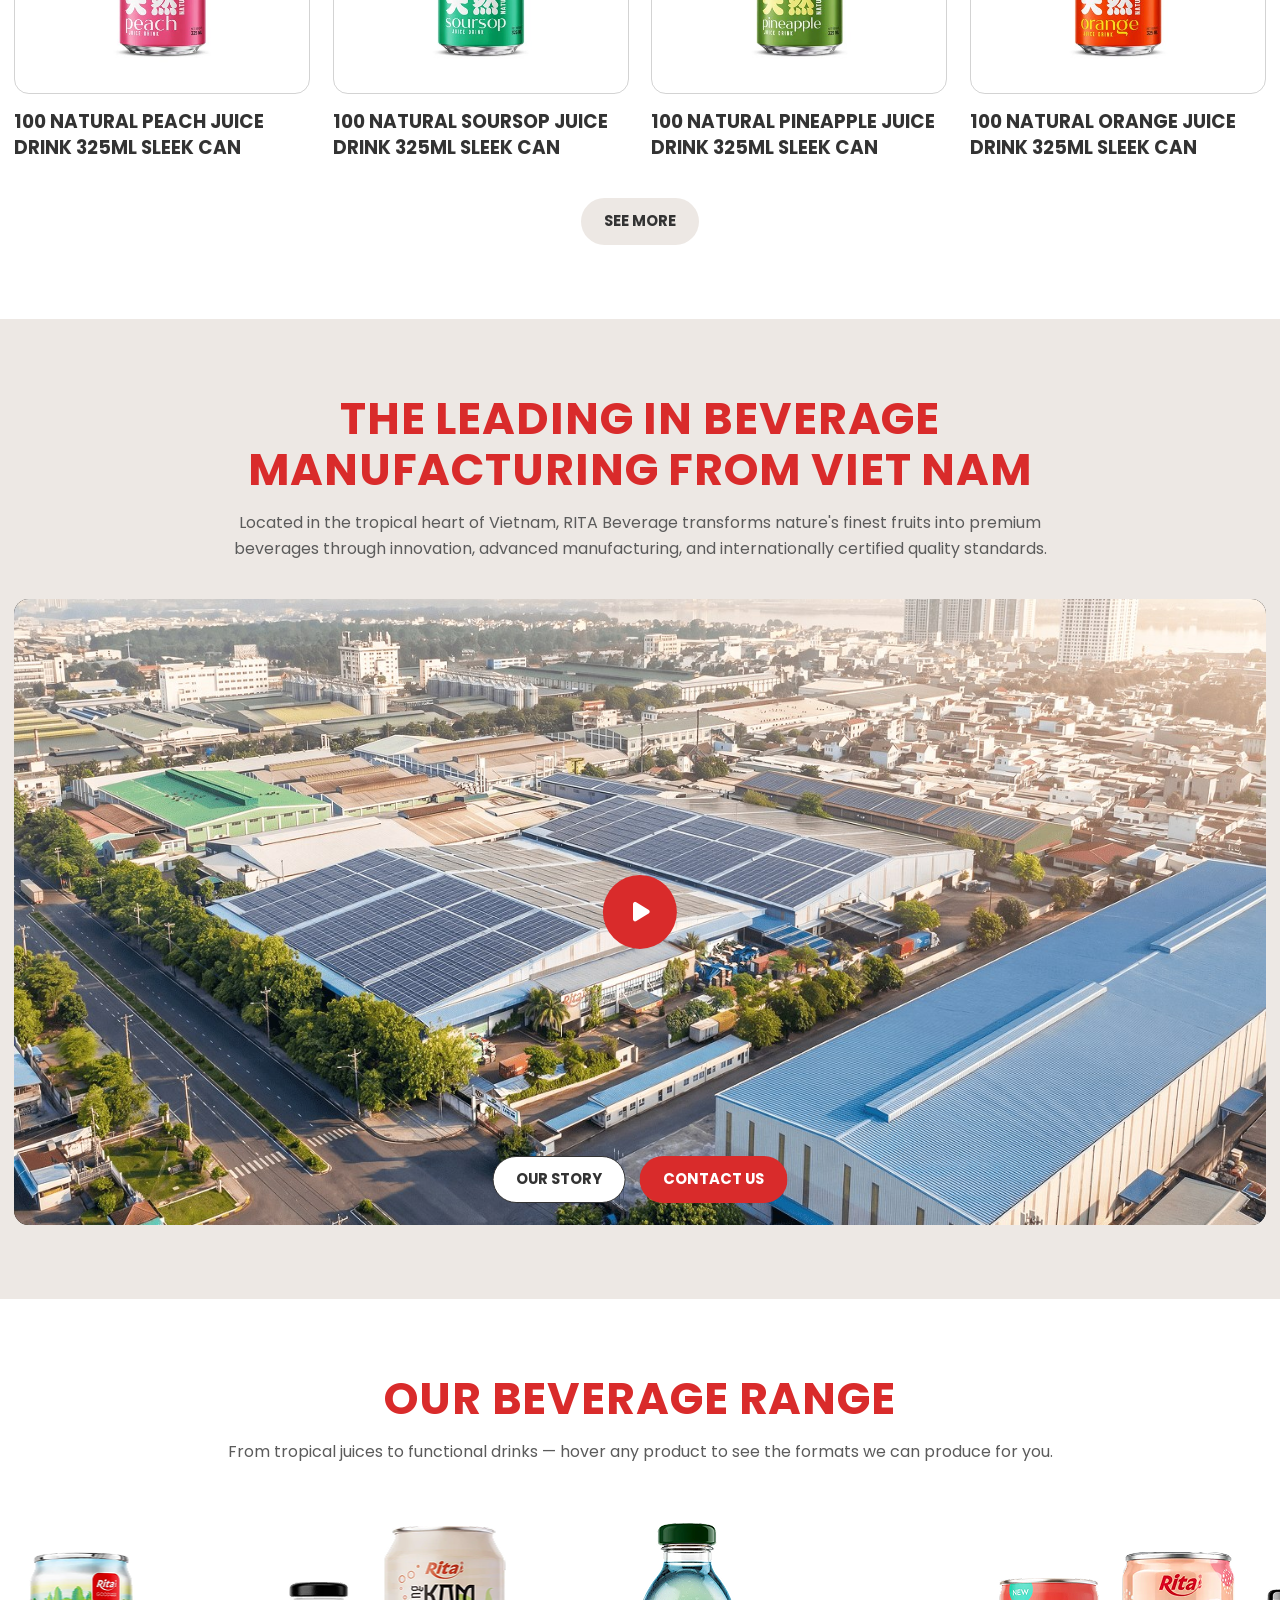
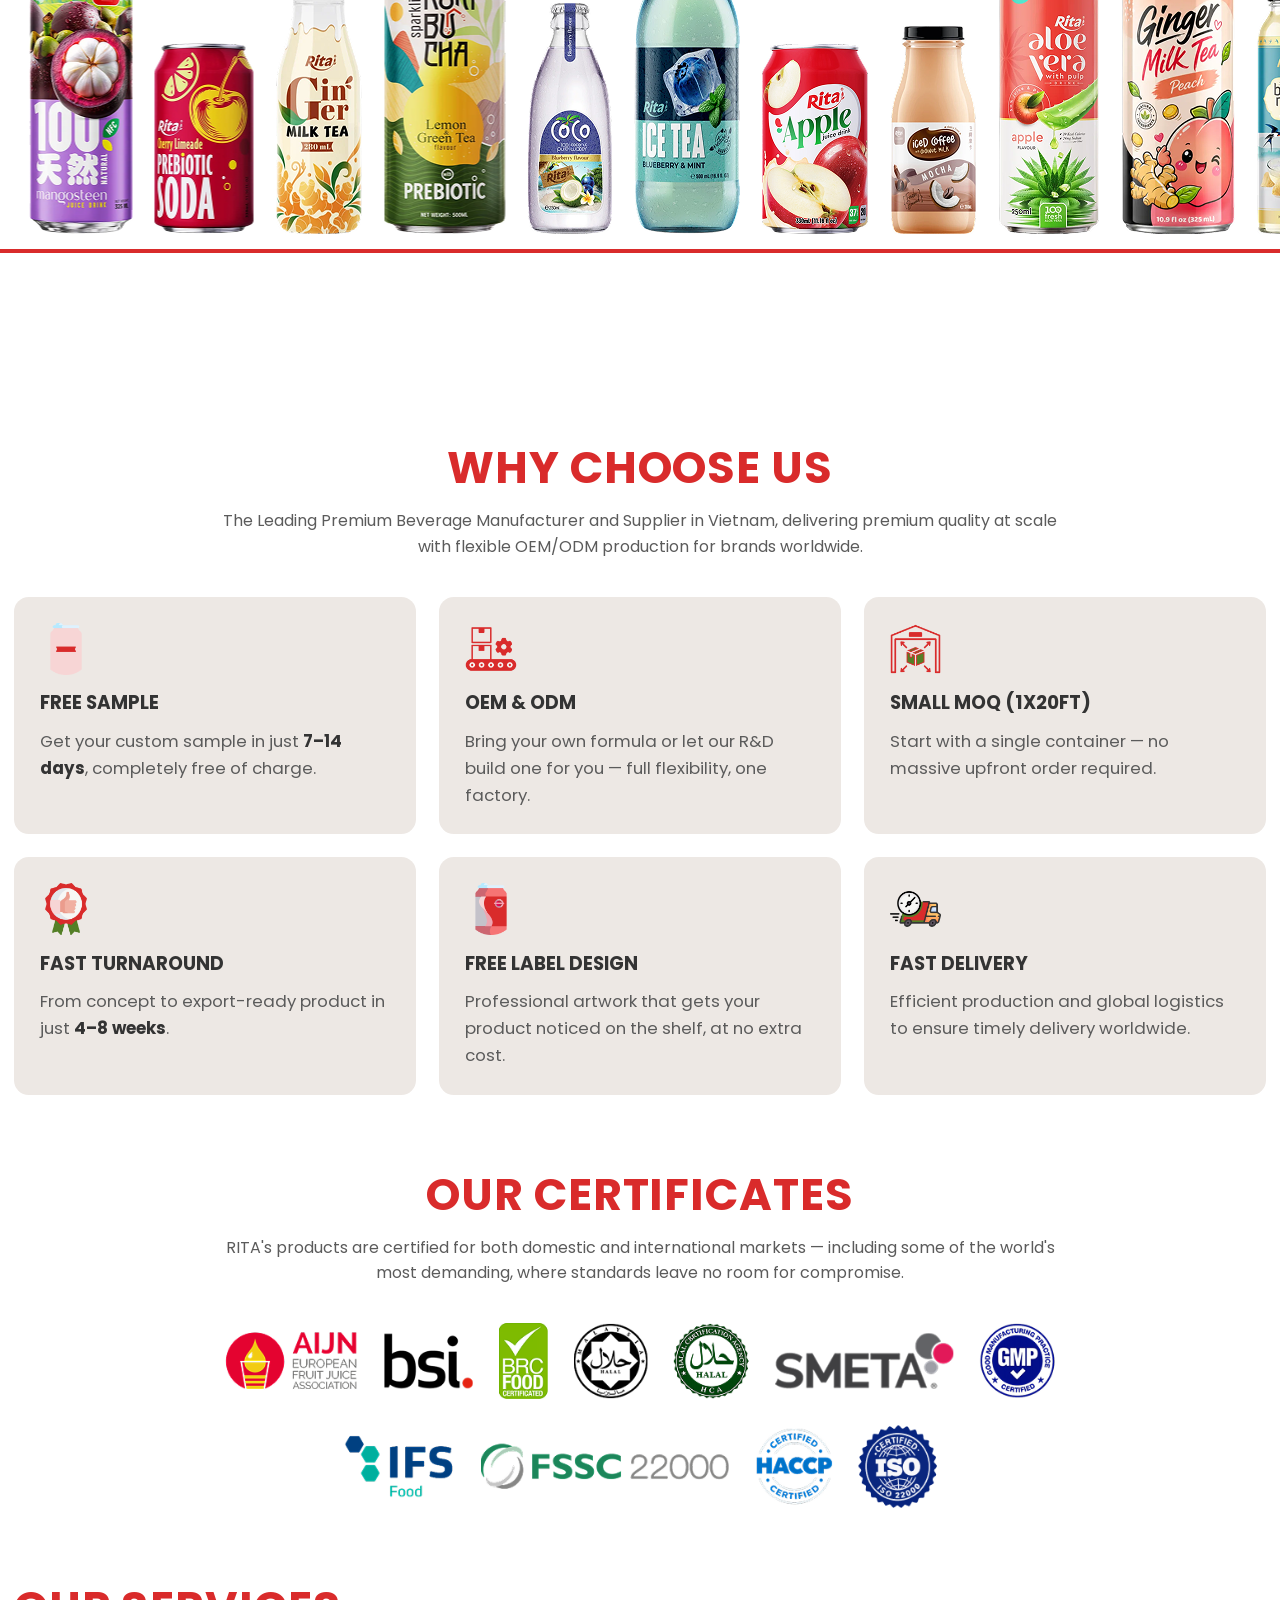
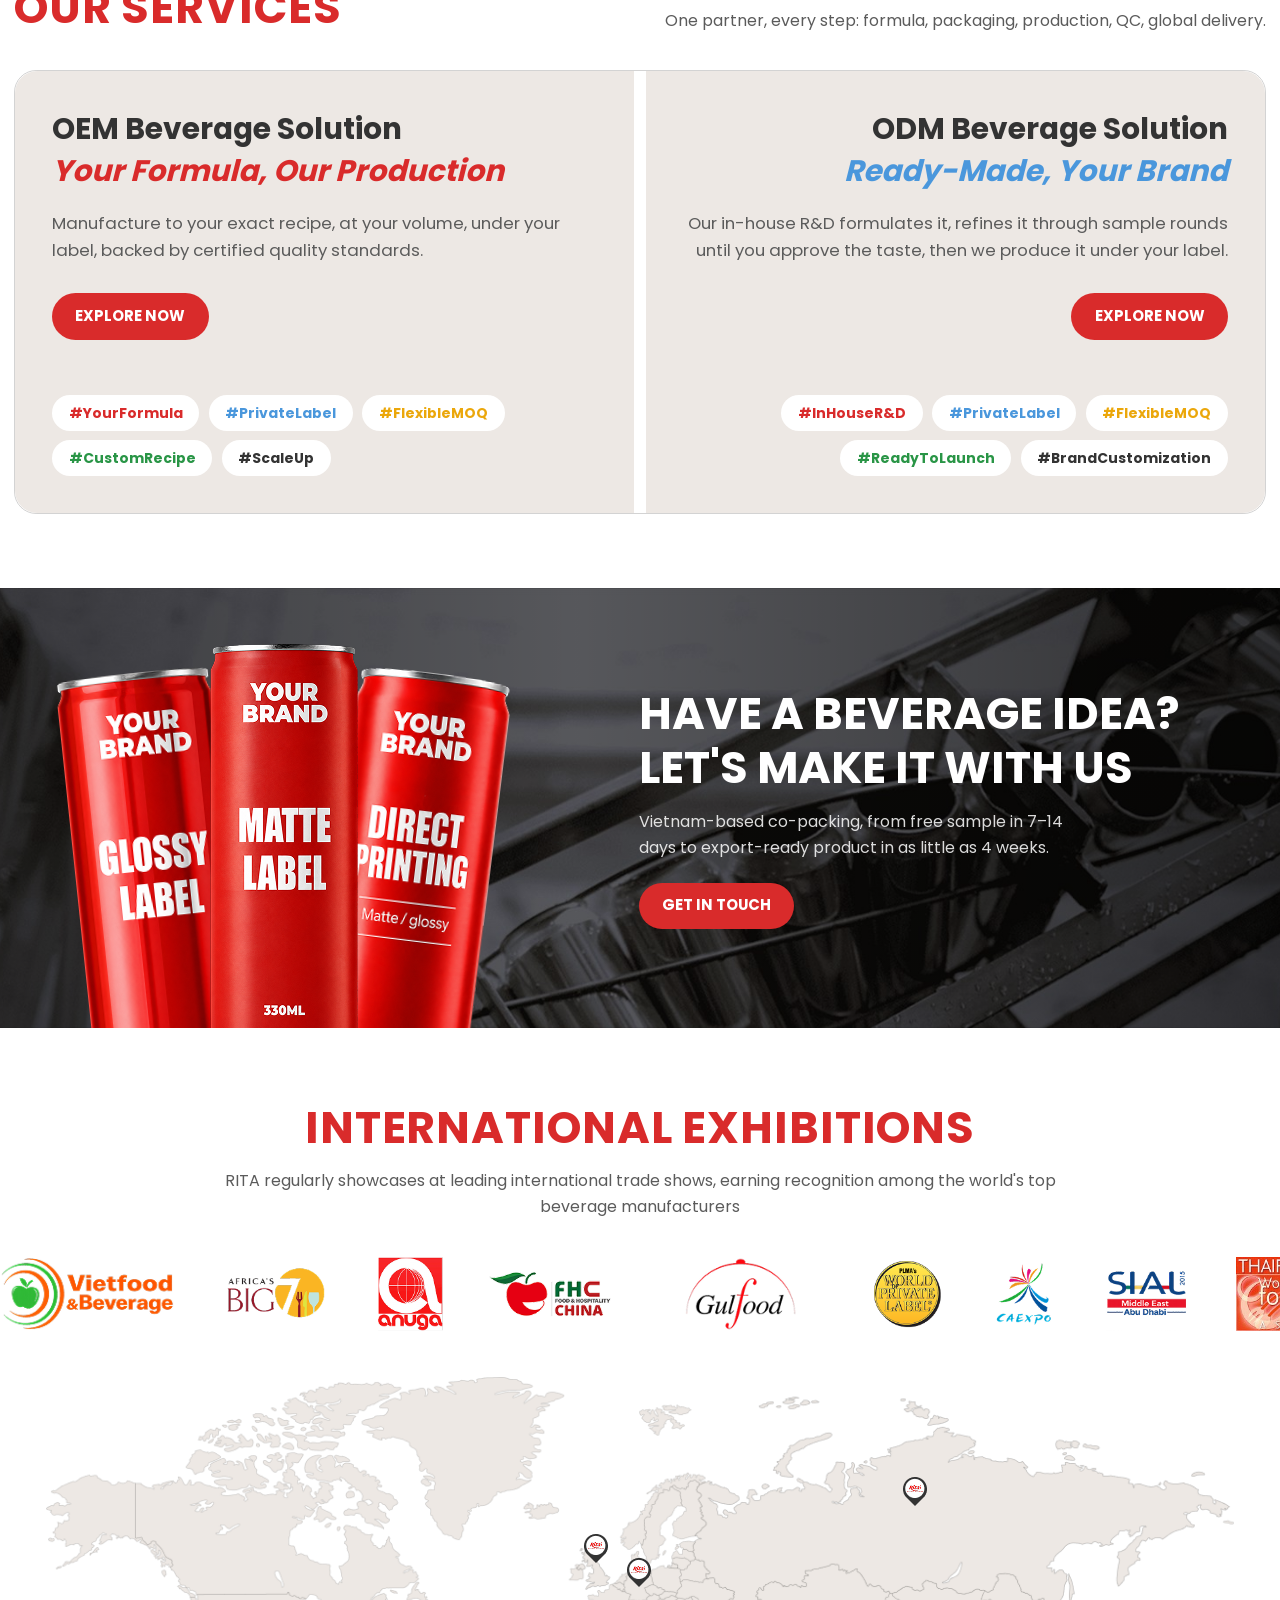
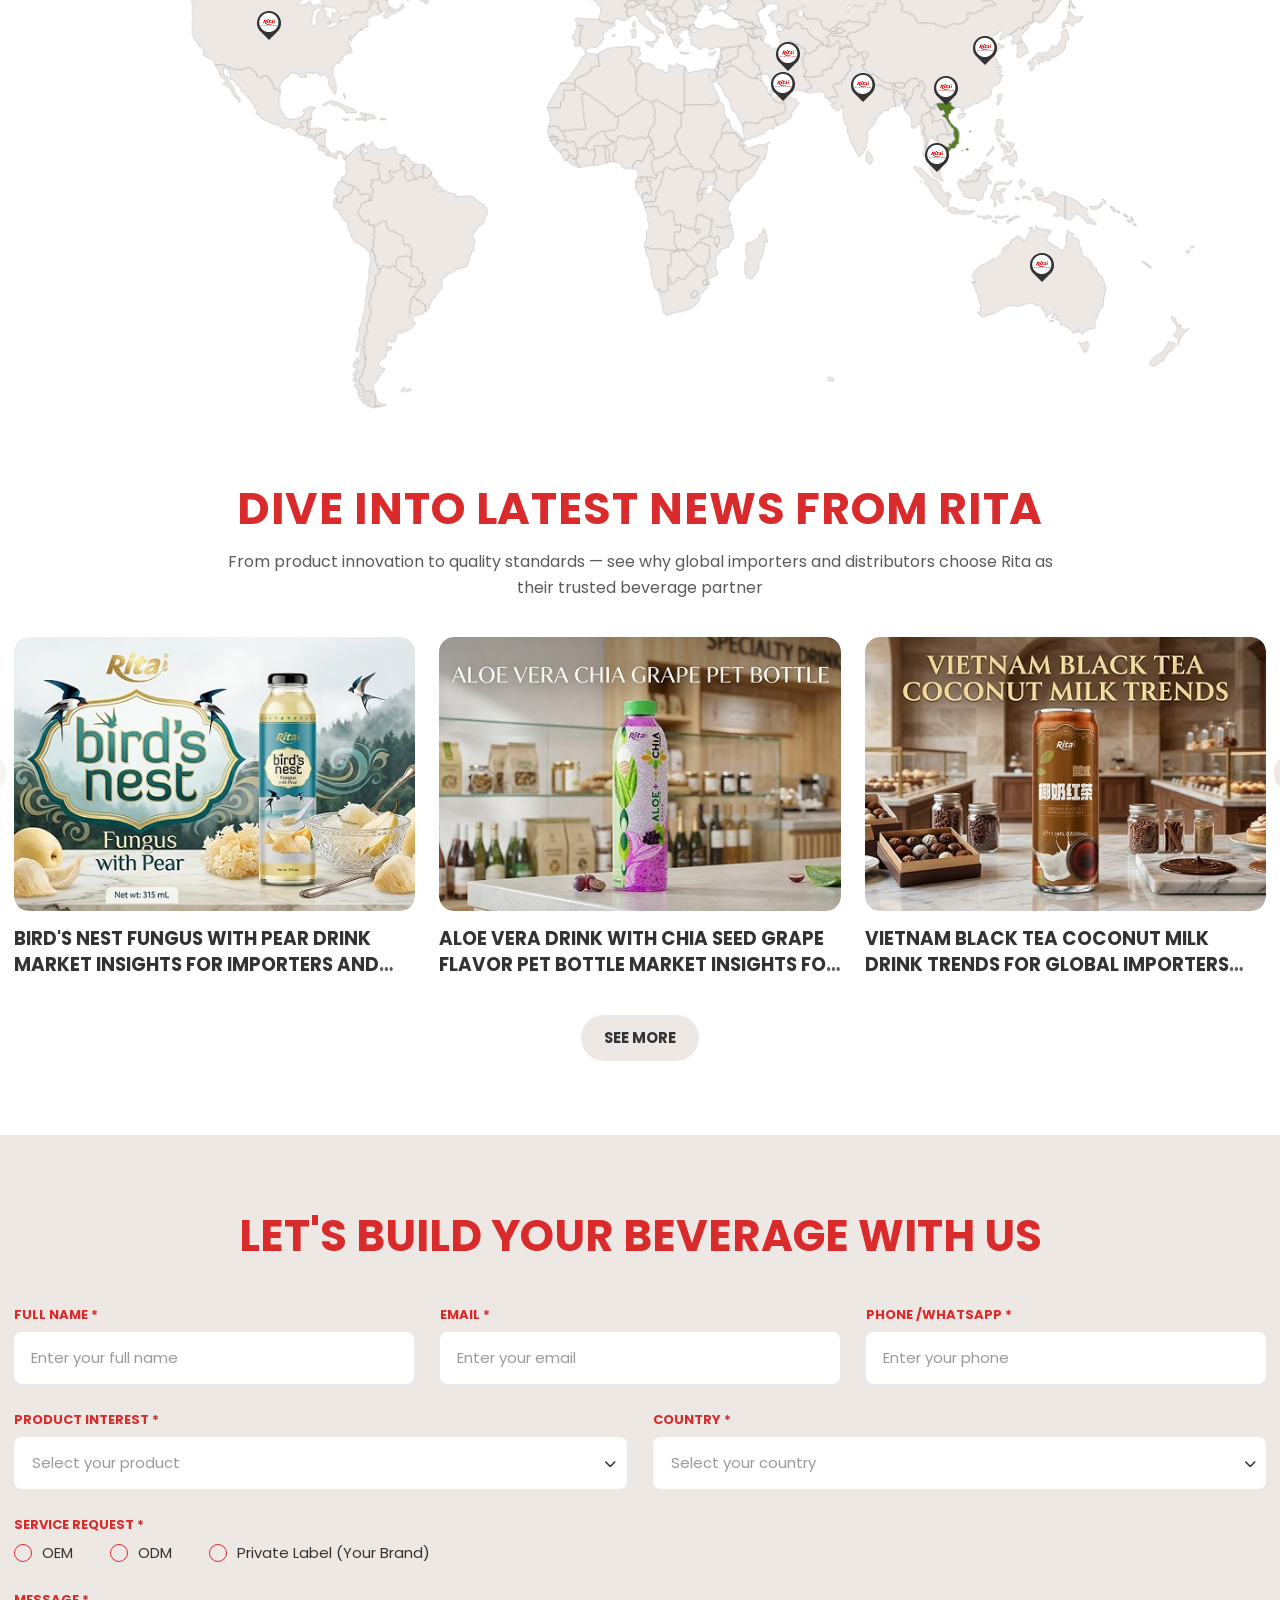
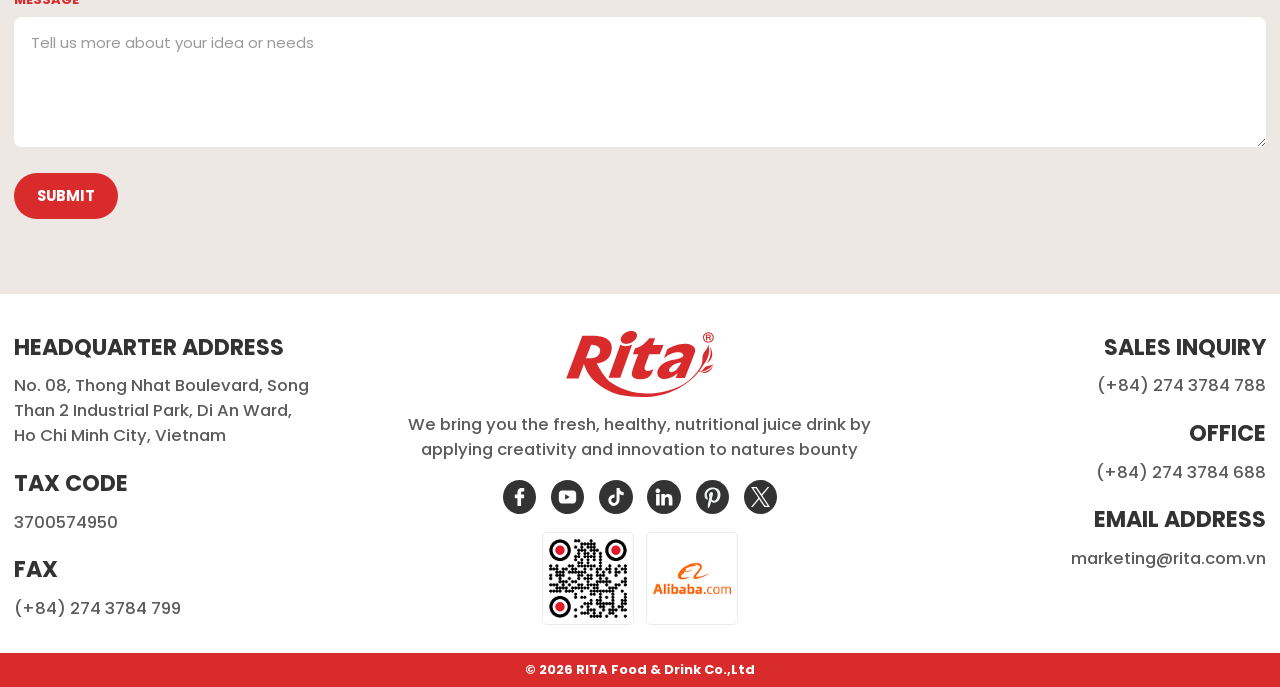
==== commit 2557ebb9: "2008 Update" ====
--- a/index.html
+++ b/index.html
@@ -93,7 +93,7 @@
             <div class="hd-mega__inner">
               <div class="hd-mega__panel" data-mega-panel="about">
                 <div class="hd-mega__intro">
-                  <div class="hd-mega__thumb"><img src="./assets/images/profile.png" alt="About Us" loading="lazy" /></div>
+                  <div class="hd-mega__thumb"><img src="./assets/images/profile.jpg" alt="About Us" loading="lazy" /></div>
                   <div class="hd-mega__intro-foot">
                     <div class="hd-mega__intro-text">
                       <p class="hd-mega__intro-title">About Us</p>
@@ -114,7 +114,7 @@
               </div>
               <div class="hd-mega__panel" data-mega-panel="products">
                 <div class="hd-mega__intro">
-                  <div class="hd-mega__thumb"><img src="./assets/images/supermarket.png" alt="Products" loading="lazy" /></div>
+                  <div class="hd-mega__thumb"><img src="./assets/images/supermarket.jpg" alt="Products" loading="lazy" /></div>
                   <div class="hd-mega__intro-foot">
                     <div class="hd-mega__intro-text">
                       <p class="hd-mega__intro-title">Products</p>
@@ -192,7 +192,7 @@
         <div class="mobile-sub__intro">
           <div class="mobile-sub__head mobileBackJS"><i class="fas fa-chevron-left"></i><span
               class="mobile-sub__title t-32">ABOUT US</span></div>
-          <div class="mobile-sub__thumb"><img src="./assets/images/profile.png" alt="About Us" loading="lazy" /></div>
+          <div class="mobile-sub__thumb"><img src="./assets/images/profile.jpg" alt="About Us" loading="lazy" /></div>
           <p class="mobile-sub__desc">RITA has been crafting and exporting premium beverages from Vietnam for over 20 years. Explore our story, certifications and milestones.</p>
           <div class="btn-box"><a class="btn third" href="./our-story.html"><span class="txt"><span
                   class="txt-inner">LEARN MORE</span></span></a></div>
@@ -209,7 +209,7 @@
         <div class="mobile-sub__intro">
           <div class="mobile-sub__head mobileBackJS"><i class="fas fa-chevron-left"></i><span
               class="mobile-sub__title t-32">PRODUCTS</span></div>
-          <div class="mobile-sub__thumb"><img src="./assets/images/supermarket.png" alt="Products" loading="lazy" /></div>
+          <div class="mobile-sub__thumb"><img src="./assets/images/supermarket.jpg" alt="Products" loading="lazy" /></div>
           <p class="mobile-sub__desc">From tropical juices to functional drinks, worldwide. We craft, bottle and deliver every product with care, consistency and industry-leading quality standards.</p>
           <div class="btn-box"><a class="btn third" href="./products.html"><span class="txt"><span
                   class="txt-inner">LEARN MORE</span></span></a></div>
@@ -249,16 +249,16 @@
       <div class="swiper">
         <div class="swiper-wrapper">
           <div class="swiper-slide">
-            <div class="hero__bg"><img src="./assets/images/banner-root.png" alt="RITA Beverage — visit us at Vietfood &amp; Beverage 2026 and Fine Food Australia 2026" loading="eager" /></div>
+            <div class="hero__bg"><img src="./assets/images/banner-root.jpg" alt="RITA Beverage — visit us at Vietfood &amp; Beverage 2026 and Fine Food Australia 2026" loading="eager" /></div>
           </div>
           <div class="swiper-slide">
-            <div class="hero__bg"><img src="./assets/images/banner-1.png" alt="RITA Orange Cream Prebiotic Soda" loading="lazy" /></div>
+            <div class="hero__bg"><img src="./assets/images/banner-1.jpg" alt="RITA Orange Cream Prebiotic Soda" loading="lazy" /></div>
           </div>
           <div class="swiper-slide">
-            <div class="hero__bg"><img src="./assets/images/banner-2.png" alt="RITA Bird's Nest Coconut Milk" loading="lazy" /></div>
+            <div class="hero__bg"><img src="./assets/images/banner-2.jpg" alt="RITA Bird's Nest Coconut Milk" loading="lazy" /></div>
           </div>
           <div class="swiper-slide">
-            <div class="hero__bg"><img src="./assets/images/banner-3.png" alt="RITA Purple Compound Juice" loading="lazy" /></div>
+            <div class="hero__bg"><img src="./assets/images/banner-3.jpg" alt="RITA Purple Compound Juice" loading="lazy" /></div>
           </div>
         </div>
       </div>
@@ -328,25 +328,25 @@
               </div>
               <div class="swiper-slide">
                 <a class="cap-card" href="#">
-                  <div class="cap-card__thumb"><img src="./assets/images/cate-tea.png" alt="Tea Drink" loading="lazy" /></div>
+                  <div class="cap-card__thumb"><img src="./assets/images/cate-tea.jpg" alt="Tea Drink" loading="lazy" /></div>
                   <span class="cap-card__label">TEA DRINK</span>
                 </a>
               </div>
               <div class="swiper-slide">
                 <a class="cap-card" href="#">
-                  <div class="cap-card__thumb"><img src="./assets/images/cate-bird-nest.png" alt="Bird's Nest" loading="lazy" /></div>
+                  <div class="cap-card__thumb"><img src="./assets/images/cate-bird-nest.jpg" alt="Bird's Nest" loading="lazy" /></div>
                   <span class="cap-card__label">BIRD'S NEST</span>
                 </a>
               </div>
               <div class="swiper-slide">
                 <a class="cap-card" href="#">
-                  <div class="cap-card__thumb"><img src="./assets/images/cate-seed.png" alt="Seed Drink" loading="lazy" /></div>
+                  <div class="cap-card__thumb"><img src="./assets/images/cate-seed.jpg" alt="Seed Drink" loading="lazy" /></div>
                   <span class="cap-card__label">SEED DRINK</span>
                 </a>
               </div>
               <div class="swiper-slide">
                 <a class="cap-card" href="#">
-                  <div class="cap-card__thumb"><img src="./assets/images/cate-non-alcohol.png" alt="Non-Alcohol" loading="lazy" /></div>
+                  <div class="cap-card__thumb"><img src="./assets/images/cate-non-alcohol.jpg" alt="Non-Alcohol" loading="lazy" /></div>
                   <span class="cap-card__label">NON-ALCOHOL</span>
                 </a>
               </div>
@@ -372,28 +372,28 @@
           <a class="prod-item" href="#">
             <div class="prod-item__box">
               <span class="prod-item__tag">OEM</span>
-              <div class="prod-item__thumb"><img src="./assets/images/product-1.png" alt="100 Natural Peach Juice Drink 325ml Sleek Can" loading="lazy" /></div>
+              <div class="prod-item__thumb"><img src="./assets/images/product-1.jpg" alt="100 Natural Peach Juice Drink 325ml Sleek Can" loading="lazy" /></div>
             </div>
             <p class="prod-item__name t-20">100 Natural Peach Juice Drink 325ml Sleek Can</p>
           </a>
           <a class="prod-item" href="#">
             <div class="prod-item__box">
               <span class="prod-item__tag">OEM</span>
-              <div class="prod-item__thumb"><img src="./assets/images/product-2.png" alt="100 Natural Soursop Juice Drink 325ml Sleek Can" loading="lazy" /></div>
+              <div class="prod-item__thumb"><img src="./assets/images/product-2.jpg" alt="100 Natural Soursop Juice Drink 325ml Sleek Can" loading="lazy" /></div>
             </div>
             <p class="prod-item__name t-20">100 Natural Soursop Juice Drink 325ml Sleek Can</p>
           </a>
           <a class="prod-item" href="#">
             <div class="prod-item__box">
               <span class="prod-item__tag">OEM</span>
-              <div class="prod-item__thumb"><img src="./assets/images/product-3.png" alt="100 Natural Pineapple Juice Drink 325ml Sleek Can" loading="lazy" /></div>
+              <div class="prod-item__thumb"><img src="./assets/images/product-3.jpg" alt="100 Natural Pineapple Juice Drink 325ml Sleek Can" loading="lazy" /></div>
             </div>
             <p class="prod-item__name t-20">100 Natural Pineapple Juice Drink 325ml Sleek Can</p>
           </a>
           <a class="prod-item" href="#">
             <div class="prod-item__box">
               <span class="prod-item__tag">OEM</span>
-              <div class="prod-item__thumb"><img src="./assets/images/product-4.png" alt="100 Natural Orange Juice Drink 325ml Sleek Can" loading="lazy" /></div>
+              <div class="prod-item__thumb"><img src="./assets/images/product-4.jpg" alt="100 Natural Orange Juice Drink 325ml Sleek Can" loading="lazy" /></div>
             </div>
             <p class="prod-item__name t-20">100 Natural Orange Juice Drink 325ml Sleek Can</p>
           </a>
@@ -402,28 +402,28 @@
           <a class="prod-item" href="#">
             <div class="prod-item__box">
               <span class="prod-item__tag">OEM</span>
-              <div class="prod-item__thumb"><img src="./assets/images/product-5.png" alt="100 Natural Peach Juice Drink 325ml Sleek Can" loading="lazy" /></div>
+              <div class="prod-item__thumb"><img src="./assets/images/product-5.jpg" alt="100 Natural Peach Juice Drink 325ml Sleek Can" loading="lazy" /></div>
             </div>
             <p class="prod-item__name t-20">100 Natural Peach Juice Drink 325ml Sleek Can</p>
           </a>
           <a class="prod-item" href="#">
             <div class="prod-item__box">
               <span class="prod-item__tag">OEM</span>
-              <div class="prod-item__thumb"><img src="./assets/images/product-6.png" alt="100 Natural Soursop Juice Drink 325ml Sleek Can" loading="lazy" /></div>
+              <div class="prod-item__thumb"><img src="./assets/images/product-6.jpg" alt="100 Natural Soursop Juice Drink 325ml Sleek Can" loading="lazy" /></div>
             </div>
             <p class="prod-item__name t-20">100 Natural Soursop Juice Drink 325ml Sleek Can</p>
           </a>
           <a class="prod-item" href="#">
             <div class="prod-item__box">
               <span class="prod-item__tag">OEM</span>
-              <div class="prod-item__thumb"><img src="./assets/images/product-7.png" alt="100 Natural Pineapple Juice Drink 325ml Sleek Can" loading="lazy" /></div>
+              <div class="prod-item__thumb"><img src="./assets/images/product-7.jpg" alt="100 Natural Pineapple Juice Drink 325ml Sleek Can" loading="lazy" /></div>
             </div>
             <p class="prod-item__name t-20">100 Natural Pineapple Juice Drink 325ml Sleek Can</p>
           </a>
           <a class="prod-item" href="#">
             <div class="prod-item__box">
               <span class="prod-item__tag">OEM</span>
-              <div class="prod-item__thumb"><img src="./assets/images/product-8.png" alt="100 Natural Orange Juice Drink 325ml Sleek Can" loading="lazy" /></div>
+              <div class="prod-item__thumb"><img src="./assets/images/product-8.jpg" alt="100 Natural Orange Juice Drink 325ml Sleek Can" loading="lazy" /></div>
             </div>
             <p class="prod-item__name t-20">100 Natural Orange Juice Drink 325ml Sleek Can</p>
           </a>
@@ -432,28 +432,28 @@
           <a class="prod-item" href="#">
             <div class="prod-item__box">
               <span class="prod-item__tag">OEM</span>
-              <div class="prod-item__thumb"><img src="./assets/images/product-9.png" alt="100 Natural Peach Juice Drink 325ml Sleek Can" loading="lazy" /></div>
+              <div class="prod-item__thumb"><img src="./assets/images/product-9.jpg" alt="100 Natural Peach Juice Drink 325ml Sleek Can" loading="lazy" /></div>
             </div>
             <p class="prod-item__name t-20">100 Natural Peach Juice Drink 325ml Sleek Can</p>
           </a>
           <a class="prod-item" href="#">
             <div class="prod-item__box">
               <span class="prod-item__tag">OEM</span>
-              <div class="prod-item__thumb"><img src="./assets/images/product-10.png" alt="100 Natural Soursop Juice Drink 325ml Sleek Can" loading="lazy" /></div>
+              <div class="prod-item__thumb"><img src="./assets/images/product-10.jpg" alt="100 Natural Soursop Juice Drink 325ml Sleek Can" loading="lazy" /></div>
             </div>
             <p class="prod-item__name t-20">100 Natural Soursop Juice Drink 325ml Sleek Can</p>
           </a>
           <a class="prod-item" href="#">
             <div class="prod-item__box">
               <span class="prod-item__tag">OEM</span>
-              <div class="prod-item__thumb"><img src="./assets/images/product-11.png" alt="100 Natural Pineapple Juice Drink 325ml Sleek Can" loading="lazy" /></div>
+              <div class="prod-item__thumb"><img src="./assets/images/product-11.jpg" alt="100 Natural Pineapple Juice Drink 325ml Sleek Can" loading="lazy" /></div>
             </div>
             <p class="prod-item__name t-20">100 Natural Pineapple Juice Drink 325ml Sleek Can</p>
           </a>
           <a class="prod-item" href="#">
             <div class="prod-item__box">
               <span class="prod-item__tag">OEM</span>
-              <div class="prod-item__thumb"><img src="./assets/images/product-12.png" alt="100 Natural Orange Juice Drink 325ml Sleek Can" loading="lazy" /></div>
+              <div class="prod-item__thumb"><img src="./assets/images/product-12.jpg" alt="100 Natural Orange Juice Drink 325ml Sleek Can" loading="lazy" /></div>
             </div>
             <p class="prod-item__name t-20">100 Natural Orange Juice Drink 325ml Sleek Can</p>
           </a>
@@ -474,7 +474,7 @@
         </div>
         <div class="video-intro__stage" data-video-src="./assets/images/welcome-bg.mp4">
           <div class="video-intro__poster">
-            <img src="./assets/images/video-intro.png" alt="RITA Beverage manufacturing overview" loading="lazy" />
+            <img src="./assets/images/video-intro.jpg" alt="RITA Beverage manufacturing overview" loading="lazy" />
           </div>
           <button class="video-intro__play" type="button" aria-label="Play video"><i class="fas fa-play"></i></button>
           <div class="video-intro__actions">
@@ -698,7 +698,7 @@
           <img src="./assets/images/exhi-pmla.png" alt="PLMA World of Private Label" loading="lazy" />
           <img src="./assets/images/exhi-caexpo.png" alt="CAEXPO" loading="lazy" />
           <img src="./assets/images/exhi-sial.png" alt="SIAL Middle East" loading="lazy" />
-          <img src="./assets/images/exhi-thaifex.png" alt="THAIFEX" loading="lazy" />
+          <img src="./assets/images/exhi-thaifex.jpg" alt="THAIFEX" loading="lazy" />
           <img src="./assets/images/exhi-sfa.png" alt="SFA" loading="lazy" />
           <img src="./assets/images/exhi-vietfood.png" alt="" loading="lazy" aria-hidden="true" />
           <img src="./assets/images/exhi-africa-big.png" alt="" loading="lazy" aria-hidden="true" />
@@ -708,7 +708,7 @@
           <img src="./assets/images/exhi-pmla.png" alt="" loading="lazy" aria-hidden="true" />
           <img src="./assets/images/exhi-caexpo.png" alt="" loading="lazy" aria-hidden="true" />
           <img src="./assets/images/exhi-sial.png" alt="" loading="lazy" aria-hidden="true" />
-          <img src="./assets/images/exhi-thaifex.png" alt="" loading="lazy" aria-hidden="true" />
+          <img src="./assets/images/exhi-thaifex.jpg" alt="" loading="lazy" aria-hidden="true" />
           <img src="./assets/images/exhi-sfa.png" alt="" loading="lazy" aria-hidden="true" />
         </div>
       </div>
@@ -742,55 +742,55 @@
           <div class="swiper-wrapper">
             <div class="swiper-slide">
               <article class="news-card">
-                <a class="news-card__thumb" href="#"><img src="./assets/images/news-1.png" alt="Bird's Nest Fungus with Pear" loading="lazy" /></a>
+                <a class="news-card__thumb" href="#"><img src="./assets/images/news-1.jpg" alt="Bird's Nest Fungus with Pear" loading="lazy" /></a>
                 <h3 class="news-card__title t-20"><a href="#">Bird's Nest Fungus with Pear Drink Market Insights for Importers and Distributors</a></h3>
               </article>
             </div>
             <div class="swiper-slide">
               <article class="news-card">
-                <a class="news-card__thumb" href="#"><img src="./assets/images/news-2.png" alt="Aloe Vera Chia Grape PET Bottle" loading="lazy" /></a>
+                <a class="news-card__thumb" href="#"><img src="./assets/images/news-2.jpg" alt="Aloe Vera Chia Grape PET Bottle" loading="lazy" /></a>
                 <h3 class="news-card__title t-20"><a href="./products-aloe-vera.html">Aloe Vera Drink with Chia Seed Grape Flavor PET Bottle Market Insights for Importers and Distributors</a></h3>
               </article>
             </div>
             <div class="swiper-slide">
               <article class="news-card">
-                <a class="news-card__thumb" href="#"><img src="./assets/images/news-3.png" alt="Vietnam Black Tea Coconut Milk" loading="lazy" /></a>
+                <a class="news-card__thumb" href="#"><img src="./assets/images/news-3.jpg" alt="Vietnam Black Tea Coconut Milk" loading="lazy" /></a>
                 <h3 class="news-card__title t-20"><a href="#">Vietnam Black Tea Coconut Milk Drink Trends for Global Importers and Distributors</a></h3>
               </article>
             </div>
             <div class="swiper-slide">
               <article class="news-card">
-                <a class="news-card__thumb" href="#"><img src="./assets/images/news-4.png" alt="100% Natural Red Grape Juice" loading="lazy" /></a>
+                <a class="news-card__thumb" href="#"><img src="./assets/images/news-4.jpg" alt="100% Natural Red Grape Juice" loading="lazy" /></a>
                 <h3 class="news-card__title t-20"><a href="#">The Natural Power of Red Grapes &mdash; 100% NFC Juice Market Insights for Distributors</a></h3>
               </article>
             </div>
             <div class="swiper-slide">
               <article class="news-card">
-                <a class="news-card__thumb" href="#"><img src="./assets/images/news-5.png" alt="100% Natural Mango Juice" loading="lazy" /></a>
+                <a class="news-card__thumb" href="#"><img src="./assets/images/news-5.jpg" alt="100% Natural Mango Juice" loading="lazy" /></a>
                 <h3 class="news-card__title t-20"><a href="#">100% Natural Mango Juice Drink Market Insights for Importers and Distributors</a></h3>
               </article>
             </div>
             <div class="swiper-slide">
               <article class="news-card">
-                <a class="news-card__thumb" href="#"><img src="./assets/images/news-6.png" alt="Mangosteen Juice" loading="lazy" /></a>
+                <a class="news-card__thumb" href="#"><img src="./assets/images/news-6.jpg" alt="Mangosteen Juice" loading="lazy" /></a>
                 <h3 class="news-card__title t-20"><a href="#">Mangosteen Juice: The Global Appeal for Importers and Distributors</a></h3>
               </article>
             </div>
             <div class="swiper-slide">
               <article class="news-card">
-                <a class="news-card__thumb" href="#"><img src="./assets/images/news-7.png" alt="100% Natural Orange Juice" loading="lazy" /></a>
+                <a class="news-card__thumb" href="#"><img src="./assets/images/news-7.jpg" alt="100% Natural Orange Juice" loading="lazy" /></a>
                 <h3 class="news-card__title t-20"><a href="#">100% Natural Orange Juice Drink Market Insights for Importers and Distributors</a></h3>
               </article>
             </div>
             <div class="swiper-slide">
               <article class="news-card">
-                <a class="news-card__thumb" href="#"><img src="./assets/images/news-8.png" alt="Bird's Nest Aloe Vera with Pulp" loading="lazy" /></a>
+                <a class="news-card__thumb" href="#"><img src="./assets/images/news-8.jpg" alt="Bird's Nest Aloe Vera with Pulp" loading="lazy" /></a>
                 <h3 class="news-card__title t-20"><a href="#">Bird's Nest Aloe Vera with Pulp Drink Market Insights for Importers and Distributors</a></h3>
               </article>
             </div>
             <div class="swiper-slide">
               <article class="news-card">
-                <a class="news-card__thumb" href="#"><img src="./assets/images/news-9.png" alt="100% Natural Pineapple Juice" loading="lazy" /></a>
+                <a class="news-card__thumb" href="#"><img src="./assets/images/news-9.jpg" alt="100% Natural Pineapple Juice" loading="lazy" /></a>
                 <h3 class="news-card__title t-20"><a href="#">100% Natural Pineapple Juice Drink Market Insights for Importers and Distributors</a></h3>
               </article>
             </div>
--- a/css/style.css
+++ b/css/style.css
@@ -2668,7 +2668,8 @@
 }
 
 ::-webkit-scrollbar {
-  width: 0.2rem;
+  width: 0.6rem;
+  height: 0.6rem;
 }
 
 ::-webkit-scrollbar-track {
@@ -3003,7 +3004,7 @@
   .ft-item .wrapper:not(:first-child) {
     margin-top: 0;
   }
-  
+
   .ft-item:nth-child(1) .wrapper:not(:first-child),
   .ft-item:nth-child(3) .wrapper:last-child {
     margin-top: 2rem;
@@ -5366,11 +5367,11 @@
 }
 
 .service-block--oem .service-block__bg {
-  background-image: url("../assets/images/oem-front.png");
+  background-image: url("../assets/images/oem-front.jpg");
 }
 
 .service-block--odm .service-block__bg {
-  background-image: url("../assets/images/odm-front.png");
+  background-image: url("../assets/images/odm-front.jpg");
 }
 
 @media (hover: hover) {
@@ -5453,7 +5454,7 @@
 
 .banner-cta {
   position: relative;
-  background-image: url("../assets/images/banner-cta.png");
+  background-image: url("../assets/images/banner-cta.jpg");
   background-size: cover;
   background-position: center;
   min-height: 46rem;
@@ -7394,12 +7395,35 @@
   cursor: pointer;
 }
 
-.activities-gallery__item:nth-child(1) { grid-column: 1; grid-row: 1 / span 2; }
-.activities-gallery__item:nth-child(2) { grid-column: 2; grid-row: 1; }
-.activities-gallery__item:nth-child(3) { grid-column: 3; grid-row: 1 / span 2; }
-.activities-gallery__item:nth-child(4) { grid-column: 1; grid-row: 3; }
-.activities-gallery__item:nth-child(5) { grid-column: 2; grid-row: 2 / span 2; }
-.activities-gallery__item:nth-child(6) { grid-column: 3; grid-row: 3; }
+.activities-gallery__item:nth-child(1) {
+  grid-column: 1;
+  grid-row: 1 / span 2;
+}
+
+.activities-gallery__item:nth-child(2) {
+  grid-column: 2;
+  grid-row: 1;
+}
+
+.activities-gallery__item:nth-child(3) {
+  grid-column: 3;
+  grid-row: 1 / span 2;
+}
+
+.activities-gallery__item:nth-child(4) {
+  grid-column: 1;
+  grid-row: 3;
+}
+
+.activities-gallery__item:nth-child(5) {
+  grid-column: 2;
+  grid-row: 2 / span 2;
+}
+
+.activities-gallery__item:nth-child(6) {
+  grid-column: 3;
+  grid-row: 3;
+}
 
 .activities-gallery__item img {
   width: 100%;
@@ -7443,6 +7467,7 @@
 }
 
 @media screen and (max-width: 600px) {
+
   /* Mobile: đơn giản 2 cột đều nhau, bỏ span */
   .activities-gallery__grid {
     grid-template-columns: repeat(2, 1fr);
@@ -7742,7 +7767,7 @@
   transition: top 0.35s ease;
 }
 
-.hd:not(.hd-top-hide) ~ .main .product-detail__box {
+.hd:not(.hd-top-hide)~.main .product-detail__box {
   top: calc(var(--size-hd) + var(--size-hd__top) + 2.4rem);
 }
 
@@ -8332,7 +8357,7 @@
 }
 
 @media screen and (min-width: 1201px) {
-  .hd:not(.hd-top-hide) ~ .main .toc {
+  .hd:not(.hd-top-hide)~.main .toc {
     top: calc(var(--size-hd) + var(--size-hd__top) + 2.4rem);
     max-height: calc(100vh - var(--size-hd) - var(--size-hd__top) - 4.8rem);
   }
@@ -8386,7 +8411,7 @@
   transition: color 0.3s ease;
 }
 
-.toc__item.is-open > .toc__row .toc__link {
+.toc__item.is-open>.toc__row .toc__link {
   color: var(--color-pri);
 }
 
@@ -8409,12 +8434,12 @@
   transition: transform 0.3s ease;
 }
 
-.toc__item.is-open > .toc__row .toc__toggle {
+.toc__item.is-open>.toc__row .toc__toggle {
   border-color: var(--color-pri);
   color: var(--color-pri);
 }
 
-.toc__item.is-open > .toc__row .toc__toggle i {
+.toc__item.is-open>.toc__row .toc__toggle i {
   transform: rotate(180deg);
 }
 
@@ -8452,6 +8477,7 @@
 }
 
 @media (hover: hover) {
+
   .toc__link:hover,
   .toc__sub-link:hover {
     color: var(--color-pri);
@@ -8501,7 +8527,7 @@
   display: block;
 }
 
-.hd:not(.hd-top-hide) ~ .main .blog-detail__ad {
+.hd:not(.hd-top-hide)~.main .blog-detail__ad {
   top: calc(var(--size-hd) + var(--size-hd__top) + 2.4rem);
 }
 
@@ -8678,7 +8704,7 @@
   z-index: 5;
 }
 
-.proven-gallery__overlay > * {
+.proven-gallery__overlay>* {
   pointer-events: auto;
 }
 
@@ -8920,11 +8946,12 @@
     font-size: 1.2rem;
   }
 }
+
 .leader {
   position: relative;
   overflow: hidden;
   background-color: #ffffff;
-  background-image: url("../assets/images/bg-ceo.png");
+  background-image: url("../assets/images/bg-ceo.jpg");
   background-size: cover;
   background-position: center;
   background-repeat: no-repeat;
@@ -9163,8 +9190,8 @@
     cursor: pointer;
   }
 
-  .leader__grid > *,
-  .leader__aside > * {
+  .leader__grid>*,
+  .leader__aside>* {
     flex: none;
   }
 
@@ -9209,6 +9236,7 @@
 }
 
 @media screen and (max-width: 600px) {
+
   .leader__msg,
   .leader__card {
     padding: 2.4rem;
@@ -9658,6 +9686,7 @@
 }
 
 @media screen and (max-width: 1200px) {
+
   /* Tablet/mobile: bỏ pin sticky, layout stack ảnh + panel xen kẽ, scroll bình thường */
   .hist {
     height: auto;
@@ -9686,7 +9715,7 @@
   }
 
   /* Ẩn year standalone dùng cho PC animation */
-  .hist > .hist__pin > .hist__media > .hist__year,
+  .hist>.hist__pin>.hist__media>.hist__year,
   .hist__year:not([data-year]) {
     display: none;
   }
@@ -9737,3 +9766,705 @@
     line-height: 1.7;
   }
 }
+
+.brand-popup {
+  position: fixed;
+  inset: 0;
+  z-index: 200;
+  display: flex;
+  align-items: center;
+  justify-content: center;
+  opacity: 0;
+  visibility: hidden;
+  transition: opacity 0.3s ease, visibility 0.3s ease;
+}
+
+.brand-popup.open {
+  opacity: 1;
+  visibility: visible;
+}
+
+.brand-popup__overlay {
+  position: absolute;
+  inset: 0;
+  background-color: rgba(0, 0, 0, 0.4);
+}
+
+.brand-popup__main {
+  position: relative;
+  z-index: 1;
+  display: flex;
+  align-items: center;
+  gap: clamp(2.4rem, 4vw, 6rem);
+  width: 100%;
+  height: 100%;
+  overflow-x: hidden;
+  overflow-y: auto;
+  padding: clamp(2.4rem, 4vw, 5.6rem);
+  background-color: var(--color-cream);
+}
+
+.brand-popup__close {
+  position: absolute;
+  top: 1.6rem;
+  right: 1.6rem;
+  z-index: 2;
+  display: flex;
+  align-items: center;
+  justify-content: center;
+  width: 4rem;
+  height: 4rem;
+  border-radius: 50%;
+  background-color: var(--color-text);
+  color: white;
+  font-size: 1.8rem;
+}
+
+.brand-popup__media {
+  position: relative;
+  width: 50%;
+  flex-shrink: 0;
+}
+
+.brand-popup__slider {
+  --size: 4.4rem;
+  position: relative;
+}
+
+.brand-popup__slider .swiper {
+  overflow: hidden;
+  border-radius: var(--radius);
+}
+
+.brand-popup__slider .swiper-slide {
+  aspect-ratio: 1 / 1;
+}
+
+.brand-popup__slider .swiper-slide img {
+  width: 100%;
+  height: 100%;
+  object-fit: cover;
+  display: block;
+}
+
+.brand-popup__slider .swiper-control-btn {
+  position: absolute;
+  top: 50%;
+  transform: translateY(-50%);
+  background-color: rgba(255, 255, 255, 0.85);
+}
+
+.brand-popup__slider .swiper-prev {
+  left: 1.6rem;
+}
+
+.brand-popup__slider .swiper-next {
+  right: 1.6rem;
+}
+
+.brand-cta {
+  position: absolute;
+  left: 2.4rem;
+  right: 2.4rem;
+  bottom: 2.4rem;
+  z-index: 5;
+  display: flex;
+  align-items: center;
+  justify-content: space-between;
+  gap: 2rem;
+  padding: 2rem 2.4rem;
+  border-radius: var(--radius);
+  background-color: var(--color-pri);
+}
+
+.brand-cta__text {
+  color: white;
+  font-weight: 800;
+  text-transform: uppercase;
+  line-height: 1.3;
+}
+
+.brand-popup__info {
+  height: 100%;
+  width: 50%;
+  min-width: 0;
+  display: flex;
+  flex-direction: column;
+  justify-content: space-between;
+}
+
+.brand-popup__name {
+  color: var(--color-pri);
+  font-weight: 800;
+  text-transform: uppercase;
+  line-height: 1.15;
+  margin-bottom: 2rem;
+}
+
+.brand-popup__desc {
+  color: var(--color-des);
+  line-height: 1.8;
+}
+
+.brand-popup__also {
+  margin-top: auto;
+  padding-top: 4rem;
+}
+
+.brand-popup__also-title {
+  color: var(--color-text);
+  font-weight: 800;
+  text-transform: uppercase;
+  margin-bottom: 2rem;
+}
+
+.brand-popup__also-list {
+  min-width: 0;
+}
+
+.brand-popup__also-list .swiper {
+  overflow: hidden;
+}
+
+.brand-popup__also-list .swiper-slide {
+  height: auto;
+}
+
+.brand-popup__also-item {
+  display: flex;
+  align-items: center;
+  justify-content: center;
+  aspect-ratio: 4 / 3;
+  padding: 1.6rem;
+  border-radius: var(--radius);
+  background-color: white;
+  transition: transform 0.3s ease;
+}
+
+.brand-popup__also-item img {
+  max-width: 100%;
+  max-height: 100%;
+  object-fit: contain;
+}
+
+@media (hover: hover) {
+  .brand-popup__also-item:hover {
+    transform: translateY(-0.4rem);
+  }
+}
+
+@media screen and (max-width: 1200px) {
+  .brand-popup__main {
+    flex-direction: column;
+    align-items: stretch;
+  }
+
+  .brand-popup__media,
+  .brand-popup__info {
+    width: 100%;
+  }
+
+  .brand-popup__also {
+    margin-top: 0;
+    padding-top: 3.2rem;
+  }
+}
+
+@media screen and (max-width: 600px) {
+  .brand-popup__main {
+    padding: 5.6rem 2rem 3.2rem;
+  }
+
+  .brand-popup__slider .swiper-control-btn {
+    display: none;
+  }
+
+  .brand-cta {
+    left: 1.2rem;
+    right: 1.2rem;
+    bottom: 1.2rem;
+    align-items: flex-start;
+    gap: 1.2rem;
+    padding: 1.6rem;
+  }
+}
+
+
+.brand-list__title {
+  color: var(--color-pri);
+  text-align: center;
+  font-weight: 800;
+  text-transform: uppercase;
+  letter-spacing: 0.02em;
+  margin-bottom: clamp(3.2rem, 4vw, 4.8rem);
+}
+
+.brand-list__grid {
+  display: grid;
+  grid-template-columns: repeat(4, 1fr);
+  gap: 2.4rem;
+}
+
+.brand-card {
+  display: flex;
+  align-items: center;
+  justify-content: center;
+  aspect-ratio: 4 / 3;
+  padding: 2rem;
+  background-color: var(--color-cream);
+  border-radius: var(--radius);
+  overflow: hidden;
+  transition: transform 0.3s ease, box-shadow 0.3s ease;
+}
+
+.brand-card img {
+  max-width: 100%;
+  max-height: 100%;
+  object-fit: contain;
+  transition: transform 0.35s ease;
+}
+
+.brand-card.is-hidden {
+  display: none;
+}
+
+@media (hover: hover) {
+  .brand-card:hover {
+    box-shadow: 0 1rem 2.4rem rgba(0, 0, 0, 0.08);
+  }
+
+  .brand-card:hover img {
+    transform: scale(1.06);
+  }
+}
+
+@media screen and (max-width: 1200px) {
+  .brand-list__grid {
+    grid-template-columns: repeat(3, 1fr);
+  }
+}
+
+@media screen and (max-width: 600px) {
+  .brand-list__grid {
+    grid-template-columns: repeat(2, 1fr);
+    gap: 1.6rem;
+  }
+
+  .brand-card {
+    padding: 1.6rem;
+  }
+}
+
+.flow {
+  --flow-accent: var(--color-pri);
+  padding: 10px;
+}
+
+.flow--odm {
+  --flow-accent: var(--color-sky);
+}
+
+.flow__row {
+  display: grid;
+  grid-template-columns: 1fr 1fr;
+  gap: 10px;
+  align-items: stretch;
+}
+
+.flow__panel {
+  display: flex;
+  flex-direction: column;
+  padding: clamp(2.4rem, 3.5vw, 2.4rem);
+  border-radius: var(--radius-xl);
+  background-color: var(--color-cream);
+}
+
+.flow__title {
+  color: var(--flow-accent);
+  font-weight: 800;
+  font-style: italic;
+  line-height: 1.15;
+  margin-bottom: 2.4rem;
+}
+
+.flow__desc {
+  color: var(--color-des);
+  line-height: 1.7;
+  margin-bottom: clamp(2.4rem, 3vw, 4rem);
+}
+
+.flow__steps {
+  display: flex;
+  flex-direction: column;
+  gap: 1.6rem;
+}
+
+.flow-step {
+  display: flex;
+  align-items: center;
+  gap: 2rem;
+  padding: 2rem;
+  border-radius: var(--radius);
+  border: 0.1rem solid var(--color-border);
+  cursor: pointer;
+  transition: background-color 0.3s ease, border-color 0.3s ease;
+}
+
+@media (hover: hover) {
+  .flow-step:not(.is-active):hover {
+    border-color: var(--flow-accent);
+  }
+}
+
+.flow-step.is-active {
+  background-color: var(--flow-accent);
+  border-color: var(--flow-accent);
+}
+
+.flow-step__num {
+  display: flex;
+  align-items: center;
+  justify-content: center;
+  flex-shrink: 0;
+  width: 5.6rem;
+  height: 5.6rem;
+  border-radius: var(--radius-sm);
+  background-color: var(--color-text);
+  color: white;
+  font-weight: 800;
+  font-size: 2rem;
+  line-height: 1;
+}
+
+.flow-step__title {
+  color: var(--color-text);
+  font-weight: 800;
+  margin-bottom: 0.4rem;
+}
+
+.flow-step__desc {
+  color: var(--color-des);
+  line-height: 1.6;
+}
+
+.flow-step.is-active .flow-step__title,
+.flow-step.is-active .flow-step__desc {
+  color: white;
+}
+
+.flow__media {
+  position: relative;
+  min-height: 0;
+  border-radius: var(--radius-xl);
+  overflow: hidden;
+}
+
+.flow__media img {
+  position: absolute;
+  inset: 0;
+  width: 100%;
+  height: 100%;
+  object-fit: cover;
+  display: block;
+  transition: opacity 0.3s ease;
+}
+
+.flow__media img.is-swapping {
+  opacity: 0;
+}
+
+@media screen and (max-width: 1200px) {
+  .flow__row {
+    grid-template-columns: 1fr;
+  }
+
+  .flow__media {
+    height: 40rem;
+  }
+}
+
+@media screen and (max-width: 600px) {
+  .flow-step {
+    gap: 1.2rem;
+    padding: 1.6rem;
+  }
+
+  .flow-step__num {
+    width: 4.4rem;
+    height: 4.4rem;
+    font-size: 1.6rem;
+  }
+
+  .flow__media {
+    height: 26rem;
+  }
+}
+
+.mile {
+  --mile-gap: 24rem;
+  --mile-card-w: 40rem;
+  --mile-row-h: 12rem;
+  --mile-row-y: 18rem;
+  position: relative;
+  height: calc(var(--count, 6) * 60vh);
+}
+
+.mile__pin {
+  position: sticky;
+  top: var(--size-hd);
+  height: calc(100vh - var(--size-hd));
+  height: calc(100svh - var(--size-hd));
+  display: flex;
+  flex-direction: column;
+  overflow: hidden;
+  background-color: white;
+}
+
+.mile__title {
+  flex-shrink: 0;
+  color: var(--color-pri);
+  text-align: center;
+  font-weight: 800;
+  text-transform: uppercase;
+  padding: clamp(3.2rem, 8vh, 6.4rem) 1.5rem clamp(2.4rem, 12vh, 11rem);
+}
+
+.mile__stage {
+  position: relative;
+  flex: 1;
+  min-height: 0;
+  border-top: 0.2rem solid var(--color-pri);
+  background-color: white;
+  background-image:
+    repeating-linear-gradient(to bottom, rgba(217, 43, 43, 0.55) 0 0.1rem, transparent 0.1rem var(--mile-row-h)),
+    radial-gradient(rgba(217, 43, 43, 0.12) 0.35rem, transparent 0.35rem);
+  background-size: 100% var(--mile-row-h), 3.2rem 3.2rem;
+  background-position: 0 0, 0 0;
+}
+
+.mile__stage::before {
+  content: "";
+  position: absolute;
+  top: 50%;
+  left: 50%;
+  transform: translate(-50%, -50%);
+  width: min(90rem, 70%);
+  aspect-ratio: 123 / 55;
+  background-color: rgba(217, 43, 43, 0.07);
+  -webkit-mask-image: url("../assets/images/logo-header.svg");
+  mask-image: url("../assets/images/logo-header.svg");
+  -webkit-mask-repeat: no-repeat;
+  mask-repeat: no-repeat;
+  -webkit-mask-position: center;
+  mask-position: center;
+  -webkit-mask-size: contain;
+  mask-size: contain;
+  pointer-events: none;
+}
+
+.mile__track {
+  position: absolute;
+  inset: 0;
+  padding-left: 14rem;
+  will-change: transform;
+}
+
+.mile__node {
+  position: absolute;
+  top: -1rem;
+  left: calc(14rem + var(--i) * var(--mile-gap));
+  transform: translate(-50%, -100%);
+  display: flex;
+  align-items: center;
+  justify-content: center;
+  width: 5.4rem;
+  height: 5.4rem;
+  border-radius: 50%;
+  background-color: var(--color-cream);
+  color: var(--color-pri);
+  font-weight: 800;
+  font-size: 2.4rem;
+  line-height: 1;
+  z-index: 1;
+}
+
+.mile__node::after {
+  content: "";
+  position: absolute;
+  top: 100%;
+  left: 50%;
+  width: 0.4rem;
+  height: 0.8rem;
+  background-color: var(--color-cream);
+  transform: translateX(-50%);
+}
+
+.mile-card {
+  position: absolute;
+  top: calc(var(--row) * var(--mile-row-h) * 1);
+  left: calc(14rem + var(--i) * var(--mile-gap));
+  z-index: calc(2 + var(--i));
+  display: flex;
+  flex-direction: column;
+  justify-content: flex-end;
+  width: var(--mile-card-w);
+  min-height: calc(var(--mile-row-h) * 2);
+  padding: 3.2rem;
+  border-radius: var(--radius);
+  /* background: linear-gradient(135deg, #F2F0EE 0%, #FBFAF9 55%, #F4F2F0 100%); */
+  box-shadow: 0 1.2rem 3.2rem rgba(0, 0, 0, 0.06);
+  opacity: 0;
+  background-image: url(/assets/images/bg-wave.jpg);
+}
+
+.mile-card--00 {
+  background-image: url(/assets/images/bg-wave-01.jpg);
+}
+
+.mile-card--01 {
+  background-image: url(/assets/images/bg-wave-00.jpg);
+}
+
+.mile-card--02 {
+  background-image: url(/assets/images/bg-wave-02.jpg);
+}
+
+.mile-card__tag {
+  align-self: flex-start;
+  margin-bottom: 1.6rem;
+  padding: 0.6rem 1.2rem;
+  border-radius: 0.6rem;
+  background-color: var(--color-pri);
+  color: white;
+  font-weight: 700;
+  text-transform: uppercase;
+  font-size: 1.3rem;
+  line-height: 1;
+}
+
+.mile-card__title {
+  color: var(--color-text);
+  font-weight: 800;
+  text-transform: uppercase;
+  line-height: 1.25;
+  margin-bottom: 1.2rem;
+}
+
+.mile-card__desc {
+  color: var(--color-des);
+  line-height: 1.6;
+}
+
+.mile__marker {
+  position: absolute;
+  top: -1rem;
+  bottom: 0;
+  left: 0;
+  width: 0.4rem;
+  background-color: var(--color-pri);
+  z-index: 20;
+  will-change: transform;
+}
+
+.mile__cap {
+  position: absolute;
+  top: 0;
+  left: 50%;
+  transform: translate(-50%, -100%);
+  display: block;
+  width: 5.4rem;
+  height: 5.4rem;
+  border-radius: 50%;
+  border: 0.3rem dashed white;
+  background-color: var(--color-pri);
+  box-shadow: 0 0 0 0.2rem var(--color-pri);
+}
+
+.mile__cap::after {
+  content: "";
+  position: absolute;
+  top: 50%;
+  left: 50%;
+  transform: translate(-50%, -50%);
+  width: 4rem;
+  aspect-ratio: 123 / 55;
+  background-color: white;
+  -webkit-mask-image: url("../assets/images/logo-header.svg");
+  mask-image: url("../assets/images/logo-header.svg");
+  -webkit-mask-repeat: no-repeat;
+  mask-repeat: no-repeat;
+  -webkit-mask-position: center;
+  mask-position: center;
+  -webkit-mask-size: contain;
+  mask-size: contain;
+}
+
+@media screen and (max-width: 1200px) {
+  .mile {
+    height: auto;
+    padding: var(--pd-sc) 0;
+  }
+
+  .mile__pin {
+    position: static;
+    height: auto;
+    overflow: visible;
+  }
+
+  .mile__title {
+    padding: 0 1.5rem clamp(2.4rem, 4vw, 4rem);
+  }
+
+  .mile__stage {
+    position: relative;
+    border-top: 0;
+    background-image: none;
+    padding: 0 var(--pd);
+  }
+
+  .mile__stage::before {
+    display: none;
+  }
+
+  .mile__track {
+    position: static;
+    display: flex;
+    flex-direction: column;
+    gap: 1.6rem;
+    padding-left: 0;
+    transform: none !important;
+  }
+
+  .mile__node {
+    position: static;
+    transform: none;
+    width: 4.4rem;
+    height: 4.4rem;
+    font-size: 1.8rem;
+    order: calc(var(--i) * 2);
+    margin-bottom: -0.8rem;
+  }
+
+  .mile__node::after {
+    display: none;
+  }
+
+  .mile-card {
+    position: static;
+    order: calc(var(--i) * 2 + 1);
+    width: 100%;
+    min-height: 0;
+    opacity: 1 !important;
+    transform: none !important;
+  }
+
+  .mile__marker {
+    display: none;
+  }
+}
+
+@media screen and (max-width: 600px) {
+  .mile-card {
+    padding: 2.4rem;
+  }
+}
